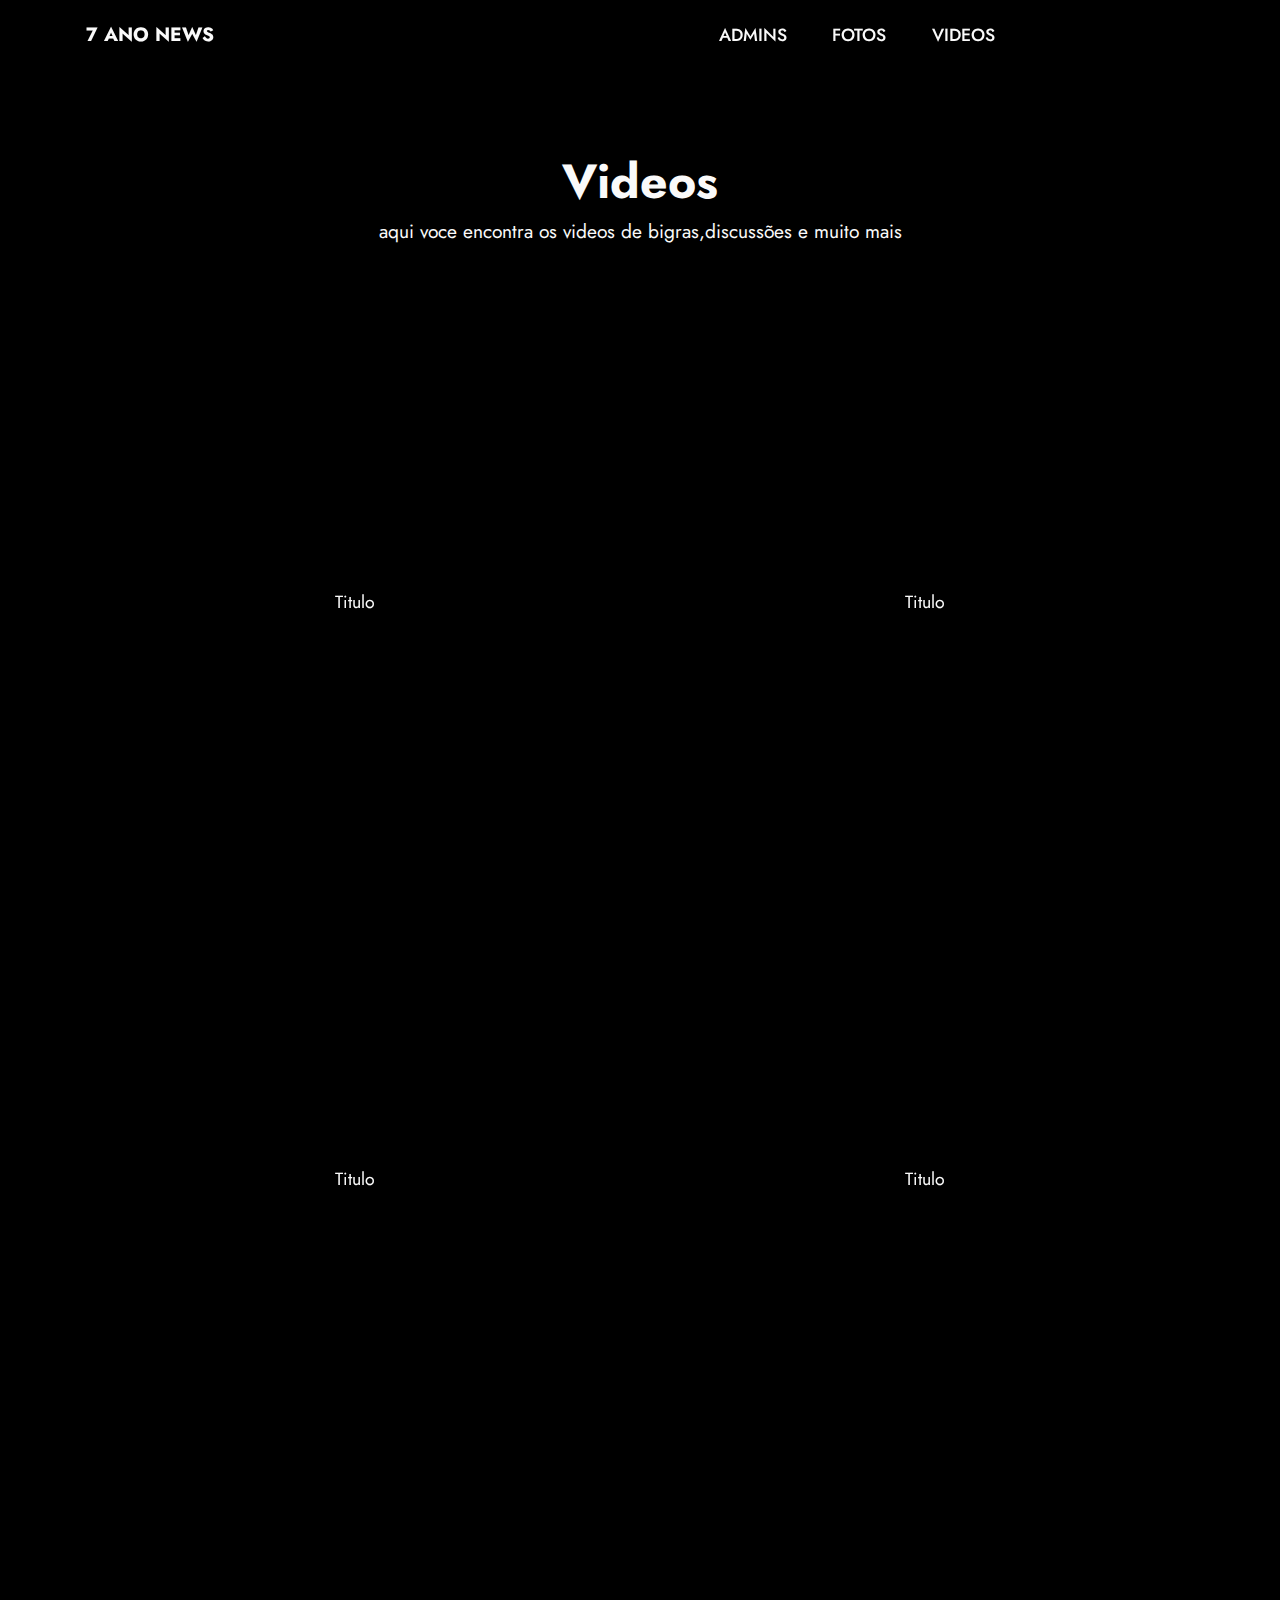
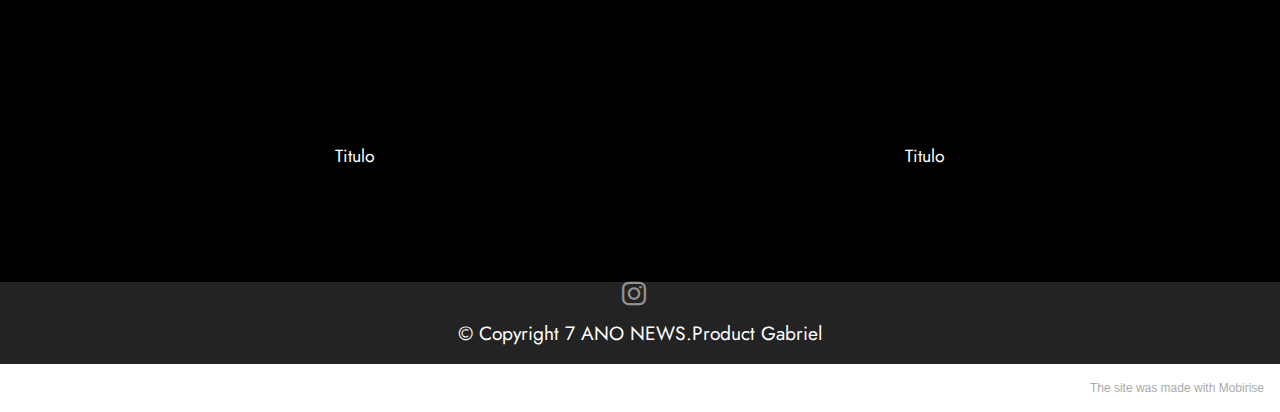
==== page1.html @ d3dd1a92 "Add files via upload" ====
<!DOCTYPE html>
<html  >
<head>
  <!-- Site made with Mobirise Website Builder v5.4.1, https://mobirise.com -->
  <meta charset="UTF-8">
  <meta http-equiv="X-UA-Compatible" content="IE=edge">
  <meta name="generator" content="Mobirise v5.4.1, mobirise.com">
  <meta name="viewport" content="width=device-width, initial-scale=1, minimum-scale=1">
  <link rel="shortcut icon" href="assets/images/logo.png" type="image/x-icon">
  <meta name="description" content="">
  
  
  <title>VIDEOS</title>
  <link rel="stylesheet" href="assets/bootstrap/css/bootstrap.min.css">
  <link rel="stylesheet" href="assets/bootstrap/css/bootstrap-grid.min.css">
  <link rel="stylesheet" href="assets/bootstrap/css/bootstrap-reboot.min.css">
  <link rel="stylesheet" href="assets/dropdown/css/style.css">
  <link rel="stylesheet" href="assets/socicon/css/styles.css">
  <link rel="stylesheet" href="assets/theme/css/style.css">
  <link rel="preload" href="https://fonts.googleapis.com/css?family=Jost:100,200,300,400,500,600,700,800,900,100i,200i,300i,400i,500i,600i,700i,800i,900i&display=swap" as="style" onload="this.onload=null;this.rel='stylesheet'">
  <noscript><link rel="stylesheet" href="https://fonts.googleapis.com/css?family=Jost:100,200,300,400,500,600,700,800,900,100i,200i,300i,400i,500i,600i,700i,800i,900i&display=swap"></noscript>
  <link rel="preload" as="style" href="assets/mobirise/css/mbr-additional.css"><link rel="stylesheet" href="assets/mobirise/css/mbr-additional.css" type="text/css">
  
  
  
  
</head>
<body>
  
  <section data-bs-version="5.1" class="menu menu3 cid-sKx0QD4EtL" once="menu" id="menu3-4">
    
    <nav class="navbar navbar-dropdown navbar-fixed-top navbar-expand-lg">
        <div class="container">
            <div class="navbar-brand">
                
                <span class="navbar-caption-wrap"><a class="navbar-caption text-white text-primary display-7" href="index.html">7 ANO NEWS</a></span>
            </div>
            <button class="navbar-toggler" type="button" data-toggle="collapse" data-bs-toggle="collapse" data-target="#navbarSupportedContent" data-bs-target="#navbarSupportedContent" aria-controls="navbarNavAltMarkup" aria-expanded="false" aria-label="Toggle navigation">
                <div class="hamburger">
                    <span></span>
                    <span></span>
                    <span></span>
                    <span></span>
                </div>
            </button>
            <div class="collapse navbar-collapse" id="navbarSupportedContent">
                <ul class="navbar-nav nav-dropdown nav-right" data-app-modern-menu="true"><li class="nav-item"><a class="nav-link link text-white text-primary display-4" href="page3.html">ADMINS</a></li>
                    <li class="nav-item"><a class="nav-link link text-white text-primary display-4" href="page2.html">FOTOS</a></li>
                    <li class="nav-item"><a class="nav-link link text-white text-primary display-4" href="page1.html">VIDEOS</a>
                    </li></ul>
                <div class="icons-menu">
                    <a class="iconfont-wrapper" href="https://mobiri.se" target="_blank">
                        <span class="p-2 mbr-iconfont socicon-facebook socicon"></span>
                    </a>
                    <a class="iconfont-wrapper" href="https://mobiri.se" target="_blank">
                        <span class="p-2 mbr-iconfont socicon-twitter socicon"></span>
                    </a>
                    <a class="iconfont-wrapper" href="https://www.instagram.com/7_ANO_NEWS/" target="_blank">
                        <span class="p-2 mbr-iconfont socicon-instagram socicon"></span>
                    </a>
                    
                </div>
                
            </div>
        </div>
    </nav>
</section>

<section data-bs-version="5.1" class="video3 cid-sKx4E88oJo" id="video3-6">
    
    
    <div class="container">
        <div class="mbr-section-head">
            <h4 class="mbr-section-title mbr-fonts-style mb-0 display-2"><strong>Videos</strong></h4>
            <h5 class="mbr-section-subtitle mbr-fonts-style mb-0 mt-2 display-7">aqui voce encontra os videos de bigras,discussões e muito mais</h5>
        </div>
        <div class="row mt-4">
            <div class="col-12 col-md-6 video-block">
                <div class="video-wrapper"><iframe class="mbr-embedded-video" src="https://www.youtube.com/embed/Q3zKCMJ9nKo?rel=0&amp;amp;showinfo=0&amp;autoplay=0&amp;loop=1&amp;playlist=Q3zKCMJ9nKo" width="1280" height="720" frameborder="0" allowfullscreen></iframe></div>
                <p class="mbr-text pt-2 mbr-fonts-style display-4">Titulo</p>
            </div>
            <div class="col-12 col-md-6 video-block">
                <div class="video-wrapper"><iframe class="mbr-embedded-video" src="https://www.youtube.com/embed/Q3zKCMJ9nKo?rel=0&amp;amp;showinfo=0&amp;autoplay=0&amp;loop=0" width="1280" height="720" frameborder="0" allowfullscreen></iframe></div>
                <p class="mbr-text pt-2 mbr-fonts-style display-4">Titulo</p>
            </div>
        </div>
    </div>
</section>

<section data-bs-version="5.1" class="video3 cid-sKx4EBWzYq" id="video3-7">
    
    
    <div class="container">
        
        <div class="row mt-4">
            <div class="col-12 col-md-6 video-block">
                <div class="video-wrapper"><iframe class="mbr-embedded-video" src="https://www.youtube.com/embed/Q3zKCMJ9nKo?rel=0&amp;amp;showinfo=0&amp;autoplay=0&amp;loop=0" width="1280" height="720" frameborder="0" allowfullscreen></iframe></div>
                <p class="mbr-text pt-2 mbr-fonts-style display-4">Titulo</p>
            </div>
            <div class="col-12 col-md-6 video-block">
                <div class="video-wrapper"><iframe class="mbr-embedded-video" src="https://www.youtube.com/embed/Q3zKCMJ9nKo?rel=0&amp;amp;showinfo=0&amp;autoplay=0&amp;loop=0" width="1280" height="720" frameborder="0" allowfullscreen></iframe></div>
                <p class="mbr-text pt-2 mbr-fonts-style display-4">Titulo</p>
            </div>
        </div>
    </div>
</section>

<section data-bs-version="5.1" class="video3 cid-sKx4F1J4iB" id="video3-8">
    
    
    <div class="container">
        
        <div class="row mt-4">
            <div class="col-12 col-md-6 video-block">
                <div class="video-wrapper"><iframe class="mbr-embedded-video" src="https://www.youtube.com/embed/Q3zKCMJ9nKo?rel=0&amp;amp;showinfo=0&amp;autoplay=0&amp;loop=0" width="1280" height="720" frameborder="0" allowfullscreen></iframe></div>
                <p class="mbr-text pt-2 mbr-fonts-style display-4">Titulo</p>
            </div>
            <div class="col-12 col-md-6 video-block">
                <div class="video-wrapper"><iframe class="mbr-embedded-video" src="https://www.youtube.com/embed/Q3zKCMJ9nKo?rel=0&amp;amp;showinfo=0&amp;autoplay=0&amp;loop=0" width="1280" height="720" frameborder="0" allowfullscreen></iframe></div>
                <p class="mbr-text pt-2 mbr-fonts-style display-4">Titulo</p>
            </div>
        </div>
    </div>
</section>

<section data-bs-version="5.1" class="footer3 cid-sKxcp0yxI0" once="footers" id="footer3-m">

    

    

    <div class="container">
        <div class="media-container-row align-center mbr-white">
            
            <div class="row social-row">
                <div class="social-list align-right pb-2">
                    
                    
                    
                    
                    
                    
                <div class="soc-item">
                        <a href="https://www.instagram.com/7_ANO_NEWS/" target="_blank">
                            <span class="mbr-iconfont mbr-iconfont-social socicon-instagram socicon"></span>
                        </a>
                    </div></div>
            </div>
            <div class="row row-copirayt">
                <p class="mbr-text mb-0 mbr-fonts-style mbr-white align-center display-7">
                    © Copyright 7 ANO NEWS.Product Gabriel</p>
            </div>
        </div>
    </div>
</section><section style="background-color: #fff; font-family: -apple-system, BlinkMacSystemFont, 'Segoe UI', 'Roboto', 'Helvetica Neue', Arial, sans-serif; color:#aaa; font-size:12px; padding: 0; align-items: center; display: flex;"><a href="https://mobirise.site/f" style="flex: 1 1; height: 3rem; padding-left: 1rem;"></a><p style="flex: 0 0 auto; margin:0; padding-right:1rem;">The <a href="https://mobirise.site/e" style="color:#aaa;">site</a> was made with Mobirise</p></section><script src="assets/bootstrap/js/bootstrap.bundle.min.js"></script>  <script src="assets/smoothscroll/smooth-scroll.js"></script>  <script src="assets/ytplayer/index.js"></script>  <script src="assets/dropdown/js/navbar-dropdown.js"></script>  <script src="assets/playervimeo/vimeo_player.js"></script>  <script src="assets/theme/js/script.js"></script>  
  
  
</body>
</html>
---- assets/dropdown/css/style.css ----
.navbar-dropdown {
  left: 0;
  padding: 0;
  position: absolute;
  right: 0;
  top: 0;
  transition: all 0.45s ease;
  z-index: 1030;
  background: #282828; }
  .navbar-dropdown .navbar-logo {
    margin-right: 0.8rem;
    transition: margin 0.3s ease-in-out;
    vertical-align: middle; }
    .navbar-dropdown .navbar-logo img {
      height: 3.125rem;
      transition: all 0.3s ease-in-out; }
    .navbar-dropdown .navbar-logo.mbr-iconfont {
      font-size: 3.125rem;
      line-height: 3.125rem; }
  .navbar-dropdown .navbar-caption {
    font-weight: 700;
    white-space: normal;
    vertical-align: -4px;
    line-height: 3.125rem !important; }
    .navbar-dropdown .navbar-caption, .navbar-dropdown .navbar-caption:hover {
      color: inherit;
      text-decoration: none; }
  .navbar-dropdown .mbr-iconfont + .navbar-caption {
    vertical-align: -1px; }
  .navbar-dropdown.navbar-fixed-top {
    position: fixed; }
  .navbar-dropdown .navbar-brand span {
    vertical-align: -4px; }
  .navbar-dropdown.bg-color.transparent {
    background: none; }
  .navbar-dropdown.navbar-short .navbar-brand {
    padding: 0.625rem 0; }
    .navbar-dropdown.navbar-short .navbar-brand span {
      vertical-align: -1px; }
  .navbar-dropdown.navbar-short .navbar-caption {
    line-height: 2.375rem !important;
    vertical-align: -2px; }
  .navbar-dropdown.navbar-short .navbar-logo {
    margin-right: 0.5rem; }
    .navbar-dropdown.navbar-short .navbar-logo img {
      height: 2.375rem; }
    .navbar-dropdown.navbar-short .navbar-logo.mbr-iconfont {
      font-size: 2.375rem;
      line-height: 2.375rem; }
  .navbar-dropdown.navbar-short .mbr-table-cell {
    height: 3.625rem; }
  .navbar-dropdown .navbar-close {
    left: 0.6875rem;
    position: fixed;
    top: 0.75rem;
    z-index: 1000; }
  .navbar-dropdown .hamburger-icon {
    content: "";
    display: inline-block;
    vertical-align: middle;
    width: 16px;
    -webkit-box-shadow: 0 -6px 0 1px #282828,0 0 0 1px #282828,0 6px 0 1px #282828;
    -moz-box-shadow: 0 -6px 0 1px #282828,0 0 0 1px #282828,0 6px 0 1px #282828;
    box-shadow: 0 -6px 0 1px #282828,0 0 0 1px #282828,0 6px 0 1px #282828; }

.dropdown-menu .dropdown-toggle[data-toggle="dropdown-submenu"]::after {
  border-bottom: 0.35em solid transparent;
  border-left: 0.35em solid;
  border-right: 0;
  border-top: 0.35em solid transparent;
  margin-left: 0.3rem; }

.dropdown-menu .dropdown-item:focus {
  outline: 0; }

.nav-dropdown {
  font-size: 0.75rem;
  font-weight: 500;
  height: auto !important; }
  .nav-dropdown .nav-btn {
    padding-left: 1rem; }
  .nav-dropdown .link {
    margin: .667em 1.667em;
    font-weight: 500;
    padding: 0;
    transition: color .2s ease-in-out; }
    .nav-dropdown .link.dropdown-toggle {
      margin-right: 2.583em; }
      .nav-dropdown .link.dropdown-toggle::after {
        margin-left: .25rem;
        border-top: 0.35em solid;
        border-right: 0.35em solid transparent;
        border-left: 0.35em solid transparent;
        border-bottom: 0; }
      .nav-dropdown .link.dropdown-toggle[aria-expanded="true"] {
        margin: 0;
        padding: 0.667em 3.263em  0.667em 1.667em; }
  .nav-dropdown .link::after,
  .nav-dropdown .dropdown-item::after {
    color: inherit; }
  .nav-dropdown .btn {
    font-size: 0.75rem;
    font-weight: 700;
    letter-spacing: 0;
    margin-bottom: 0;
    padding-left: 1.25rem;
    padding-right: 1.25rem; }
  .nav-dropdown .dropdown-menu {
    border-radius: 0;
    border: 0;
    left: 0;
    margin: 0;
    padding-bottom: 1.25rem;
    padding-top: 1.25rem;
    position: relative; }
  .nav-dropdown .dropdown-submenu {
    margin-left: 0.125rem;
    top: 0; }
  .nav-dropdown .dropdown-item {
    font-weight: 500;
    line-height: 2;
    padding: 0.3846em 4.615em 0.3846em 1.5385em;
    position: relative;
    transition: color .2s ease-in-out, background-color .2s ease-in-out; }
    .nav-dropdown .dropdown-item::after {
      margin-top: -0.3077em;
      position: absolute;
      right: 1.1538em;
      top: 50%; }
    .nav-dropdown .dropdown-item:focus, .nav-dropdown .dropdown-item:hover {
      background: none; }

@media (max-width: 767px) {
  .nav-dropdown.navbar-toggleable-sm {
    bottom: 0;
    display: none;
    left: 0;
    overflow-x: hidden;
    position: fixed;
    top: 0;
    transform: translateX(-100%);
    -ms-transform: translateX(-100%);
    -webkit-transform: translateX(-100%);
    width: 18.75rem;
    z-index: 999; } }
.nav-dropdown.navbar-toggleable-xl {
  bottom: 0;
  display: none;
  left: 0;
  overflow-x: hidden;
  position: fixed;
  top: 0;
  transform: translateX(-100%);
  -ms-transform: translateX(-100%);
  -webkit-transform: translateX(-100%);
  width: 18.75rem;
  z-index: 999; }

.nav-dropdown-sm {
  display: block !important;
  overflow-x: hidden;
  overflow: auto;
  padding-top: 3.875rem; }
  .nav-dropdown-sm::after {
    content: "";
    display: block;
    height: 3rem;
    width: 100%; }
  .nav-dropdown-sm.collapse.in ~ .navbar-close {
    display: block !important; }
  .nav-dropdown-sm.collapsing, .nav-dropdown-sm.collapse.in {
    transform: translateX(0);
    -ms-transform: translateX(0);
    -webkit-transform: translateX(0);
    transition: all 0.25s ease-out;
    -webkit-transition: all 0.25s ease-out;
    background: #282828; }
  .nav-dropdown-sm.collapsing[aria-expanded="false"] {
    transform: translateX(-100%);
    -ms-transform: translateX(-100%);
    -webkit-transform: translateX(-100%); }
  .nav-dropdown-sm .nav-item {
    display: block;
    margin-left: 0 !important;
    padding-left: 0; }
  .nav-dropdown-sm .link,
  .nav-dropdown-sm .dropdown-item {
    border-top: 1px dotted rgba(255, 255, 255, 0.1);
    font-size: 0.8125rem;
    line-height: 1.6;
    margin: 0 !important;
    padding: 0.875rem 2.4rem 0.875rem 1.5625rem !important;
    position: relative;
    white-space: normal; }
    .nav-dropdown-sm .link:focus, .nav-dropdown-sm .link:hover,
    .nav-dropdown-sm .dropdown-item:focus,
    .nav-dropdown-sm .dropdown-item:hover {
      background: rgba(0, 0, 0, 0.2) !important;
      color: #c0a375; }
  .nav-dropdown-sm .nav-btn {
    position: relative;
    padding: 1.5625rem 1.5625rem 0 1.5625rem; }
    .nav-dropdown-sm .nav-btn::before {
      border-top: 1px dotted rgba(255, 255, 255, 0.1);
      content: "";
      left: 0;
      position: absolute;
      top: 0;
      width: 100%; }
    .nav-dropdown-sm .nav-btn + .nav-btn {
      padding-top: 0.625rem; }
      .nav-dropdown-sm .nav-btn + .nav-btn::before {
        display: none; }
  .nav-dropdown-sm .btn {
    padding: 0.625rem 0; }
  .nav-dropdown-sm .dropdown-toggle[data-toggle="dropdown-submenu"]::after {
    margin-left: .25rem;
    border-top: 0.35em solid;
    border-right: 0.35em solid transparent;
    border-left: 0.35em solid transparent;
    border-bottom: 0; }
  .nav-dropdown-sm .dropdown-toggle[data-toggle="dropdown-submenu"][aria-expanded="true"]::after {
    border-top: 0;
    border-right: 0.35em solid transparent;
    border-left: 0.35em solid transparent;
    border-bottom: 0.35em solid; }
  .nav-dropdown-sm .dropdown-menu {
    margin: 0;
    padding: 0;
    position: relative;
    top: 0;
    left: 0;
    width: 100%;
    border: 0;
    float: none;
    border-radius: 0;
    background: none; }
  .nav-dropdown-sm .dropdown-submenu {
    left: 100%;
    margin-left: 0.125rem;
    margin-top: -1.25rem;
    top: 0; }

.navbar-toggleable-sm .nav-dropdown .dropdown-menu {
  position: absolute; }

.navbar-toggleable-sm .nav-dropdown .dropdown-submenu {
  left: 100%;
  margin-left: 0.125rem;
  margin-top: -1.25rem;
  top: 0; }

.navbar-toggleable-sm.opened .nav-dropdown .dropdown-menu {
  position: relative; }

.navbar-toggleable-sm.opened .nav-dropdown .dropdown-submenu {
  left: 0;
  margin-left: 00rem;
  margin-top: 0rem;
  top: 0; }

.is-builder .nav-dropdown.collapsing {
  transition: none !important; }
---- assets/socicon/css/styles.css ----
@charset "UTF-8";

@font-face {
  font-family: 'Socicon';
  src:  url('../fonts/socicon.eot');
  src:  url('../fonts/socicon.eot?#iefix') format('embedded-opentype'),
    url('../fonts/socicon.woff2') format('woff2'),
    url('../fonts/socicon.ttf') format('truetype'),
    url('../fonts/socicon.woff') format('woff'),
    url('../fonts/socicon.svg#socicon') format('svg');
  font-weight: normal;
  font-style: normal;
  font-display: swap;
}

[data-icon]:before {
  font-family: "socicon" !important;
  content: attr(data-icon);
  font-style: normal !important;
  font-weight: normal !important;
  font-variant: normal !important;
  text-transform: none !important;
  speak: none;
  line-height: 1;
  -webkit-font-smoothing: antialiased;
  -moz-osx-font-smoothing: grayscale;
}

[class^="socicon-"], [class*=" socicon-"] {
  /* use !important to prevent issues with browser extensions that change fonts */
  font-family: 'Socicon' !important;
  speak: none;
  font-style: normal;
  font-weight: normal;
  font-variant: normal;
  text-transform: none;
  line-height: 1;

  /* Better Font Rendering =========== */
  -webkit-font-smoothing: antialiased;
  -moz-osx-font-smoothing: grayscale;
}

.socicon-eitaa:before {
  content: "\e97c";
}
.socicon-soroush:before {
  content: "\e97d";
}
.socicon-bale:before {
  content: "\e97e";
}
.socicon-zazzle:before {
  content: "\e97b";
}
.socicon-society6:before {
  content: "\e97a";
}
.socicon-redbubble:before {
  content: "\e979";
}
.socicon-avvo:before {
  content: "\e978";
}
.socicon-stitcher:before {
  content: "\e977";
}
.socicon-googlehangouts:before {
  content: "\e974";
}
.socicon-dlive:before {
  content: "\e975";
}
.socicon-vsco:before {
  content: "\e976";
}
.socicon-flipboard:before {
  content: "\e973";
}
.socicon-ubuntu:before {
  content: "\e958";
}
.socicon-artstation:before {
  content: "\e959";
}
.socicon-invision:before {
  content: "\e95a";
}
.socicon-torial:before {
  content: "\e95b";
}
.socicon-collectorz:before {
  content: "\e95c";
}
.socicon-seenthis:before {
  content: "\e95d";
}
.socicon-googleplaymusic:before {
  content: "\e95e";
}
.socicon-debian:before {
  content: "\e95f";
}
.socicon-filmfreeway:before {
  content: "\e960";
}
.socicon-gnome:before {
  content: "\e961";
}
.socicon-itchio:before {
  content: "\e962";
}
.socicon-jamendo:before {
  content: "\e963";
}
.socicon-mix:before {
  content: "\e964";
}
.socicon-sharepoint:before {
  content: "\e965";
}
.socicon-tinder:before {
  content: "\e966";
}
.socicon-windguru:before {
  content: "\e967";
}
.socicon-cdbaby:before {
  content: "\e968";
}
.socicon-elementaryos:before {
  content: "\e969";
}
.socicon-stage32:before {
  content: "\e96a";
}
.socicon-tiktok:before {
  content: "\e96b";
}
.socicon-gitter:before {
  content: "\e96c";
}
.socicon-letterboxd:before {
  content: "\e96d";
}
.socicon-threema:before {
  content: "\e96e";
}
.socicon-splice:before {
  content: "\e96f";
}
.socicon-metapop:before {
  content: "\e970";
}
.socicon-naver:before {
  content: "\e971";
}
.socicon-remote:before {
  content: "\e972";
}
.socicon-internet:before {
  content: "\e957";
}
.socicon-moddb:before {
  content: "\e94b";
}
.socicon-indiedb:before {
  content: "\e94c";
}
.socicon-traxsource:before {
  content: "\e94d";
}
.socicon-gamefor:before {
  content: "\e94e";
}
.socicon-pixiv:before {
  content: "\e94f";
}
.socicon-myanimelist:before {
  content: "\e950";
}
.socicon-blackberry:before {
  content: "\e951";
}
.socicon-wickr:before {
  content: "\e952";
}
.socicon-spip:before {
  content: "\e953";
}
.socicon-napster:before {
  content: "\e954";
}
.socicon-beatport:before {
  content: "\e955";
}
.socicon-hackerone:before {
  content: "\e956";
}
.socicon-hackernews:before {
  content: "\e946";
}
.socicon-smashwords:before {
  content: "\e947";
}
.socicon-kobo:before {
  content: "\e948";
}
.socicon-bookbub:before {
  content: "\e949";
}
.socicon-mailru:before {
  content: "\e94a";
}
.socicon-gitlab:before {
  content: "\e945";
}
.socicon-instructables:before {
  content: "\e944";
}
.socicon-portfolio:before {
  content: "\e943";
}
.socicon-codered:before {
  content: "\e940";
}
.socicon-origin:before {
  content: "\e941";
}
.socicon-nextdoor:before {
  content: "\e942";
}
.socicon-udemy:before {
  content: "\e93f";
}
.socicon-livemaster:before {
  content: "\e93e";
}
.socicon-crunchbase:before {
  content: "\e93b";
}
.socicon-homefy:before {
  content: "\e93c";
}
.socicon-calendly:before {
  content: "\e93d";
}
.socicon-realtor:before {
  content: "\e90f";
}
.socicon-tidal:before {
  content: "\e910";
}
.socicon-qobuz:before {
  content: "\e911";
}
.socicon-natgeo:before {
  content: "\e912";
}
.socicon-mastodon:before {
  content: "\e913";
}
.socicon-unsplash:before {
  content: "\e914";
}
.socicon-homeadvisor:before {
  content: "\e915";
}
.socicon-angieslist:before {
  content: "\e916";
}
.socicon-codepen:before {
  content: "\e917";
}
.socicon-slack:before {
  content: "\e918";
}
.socicon-openaigym:before {
  content: "\e919";
}
.socicon-logmein:before {
  content: "\e91a";
}
.socicon-fiverr:before {
  content: "\e91b";
}
.socicon-gotomeeting:before {
  content: "\e91c";
}
.socicon-aliexpress:before {
  content: "\e91d";
}
.socicon-guru:before {
  content: "\e91e";
}
.socicon-appstore:before {
  content: "\e91f";
}
.socicon-homes:before {
  content: "\e920";
}
.socicon-zoom:before {
  content: "\e921";
}
.socicon-alibaba:before {
  content: "\e922";
}
.socicon-craigslist:before {
  content: "\e923";
}
.socicon-wix:before {
  content: "\e924";
}
.socicon-redfin:before {
  content: "\e925";
}
.socicon-googlecalendar:before {
  content: "\e926";
}
.socicon-shopify:before {
  content: "\e927";
}
.socicon-freelancer:before {
  content: "\e928";
}
.socicon-seedrs:before {
  content: "\e929";
}
.socicon-bing:before {
  content: "\e92a";
}
.socicon-doodle:before {
  content: "\e92b";
}
.socicon-bonanza:before {
  content: "\e92c";
}
.socicon-squarespace:before {
  content: "\e92d";
}
.socicon-toptal:before {
  content: "\e92e";
}
.socicon-gust:before {
  content: "\e92f";
}
.socicon-ask:before {
  content: "\e930";
}
.socicon-trulia:before {
  content: "\e931";
}
.socicon-loomly:before {
  content: "\e932";
}
.socicon-ghost:before {
  content: "\e933";
}
.socicon-upwork:before {
  content: "\e934";
}
.socicon-fundable:before {
  content: "\e935";
}
.socicon-booking:before {
  content: "\e936";
}
.socicon-googlemaps:before {
  content: "\e937";
}
.socicon-zillow:before {
  content: "\e938";
}
.socicon-niconico:before {
  content: "\e939";
}
.socicon-toneden:before {
  content: "\e93a";
}
.socicon-augment:before {
  content: "\e908";
}
.socicon-bitbucket:before {
  content: "\e909";
}
.socicon-fyuse:before {
  content: "\e90a";
}
.socicon-yt-gaming:before {
  content: "\e90b";
}
.socicon-sketchfab:before {
  content: "\e90c";
}
.socicon-mobcrush:before {
  content: "\e90d";
}
.socicon-microsoft:before {
  content: "\e90e";
}
.socicon-pandora:before {
  content: "\e907";
}
.socicon-messenger:before {
  content: "\e906";
}
.socicon-gamewisp:before {
  content: "\e905";
}
.socicon-bloglovin:before {
  content: "\e904";
}
.socicon-tunein:before {
  content: "\e903";
}
.socicon-gamejolt:before {
  content: "\e901";
}
.socicon-trello:before {
  content: "\e902";
}
.socicon-spreadshirt:before {
  content: "\e900";
}
.socicon-500px:before {
  content: "\e000";
}
.socicon-8tracks:before {
  content: "\e001";
}
.socicon-airbnb:before {
  content: "\e002";
}
.socicon-alliance:before {
  content: "\e003";
}
.socicon-amazon:before {
  content: "\e004";
}
.socicon-amplement:before {
  content: "\e005";
}
.socicon-android:before {
  content: "\e006";
}
.socicon-angellist:before {
  content: "\e007";
}
.socicon-apple:before {
  content: "\e008";
}
.socicon-appnet:before {
  content: "\e009";
}
.socicon-baidu:before {
  content: "\e00a";
}
.socicon-bandcamp:before {
  content: "\e00b";
}
.socicon-battlenet:before {
  content: "\e00c";
}
.socicon-mixer:before {
  content: "\e00d";
}
.socicon-bebee:before {
  content: "\e00e";
}
.socicon-bebo:before {
  content: "\e00f";
}
.socicon-behance:before {
  content: "\e010";
}
.socicon-blizzard:before {
  content: "\e011";
}
.socicon-blogger:before {
  content: "\e012";
}
.socicon-buffer:before {
  content: "\e013";
}
.socicon-chrome:before {
  content: "\e014";
}
.socicon-coderwall:before {
  content: "\e015";
}
.socicon-curse:before {
  content: "\e016";
}
.socicon-dailymotion:before {
  content: "\e017";
}
.socicon-deezer:before {
  content: "\e018";
}
.socicon-delicious:before {
  content: "\e019";
}
.socicon-deviantart:before {
  content: "\e01a";
}
.socicon-diablo:before {
  content: "\e01b";
}
.socicon-digg:before {
  content: "\e01c";
}
.socicon-discord:before {
  content: "\e01d";
}
.socicon-disqus:before {
  content: "\e01e";
}
.socicon-douban:before {
  content: "\e01f";
}
.socicon-draugiem:before {
  content: "\e020";
}
.socicon-dribbble:before {
  content: "\e021";
}
.socicon-drupal:before {
  content: "\e022";
}
.socicon-ebay:before {
  content: "\e023";
}
.socicon-ello:before {
  content: "\e024";
}
.socicon-endomodo:before {
  content: "\e025";
}
.socicon-envato:before {
  content: "\e026";
}
.socicon-etsy:before {
  content: "\e027";
}
.socicon-facebook:before {
  content: "\e028";
}
.socicon-feedburner:before {
  content: "\e029";
}
.socicon-filmweb:before {
  content: "\e02a";
}
.socicon-firefox:before {
  content: "\e02b";
}
.socicon-flattr:before {
  content: "\e02c";
}
.socicon-flickr:before {
  content: "\e02d";
}
.socicon-formulr:before {
  content: "\e02e";
}
.socicon-forrst:before {
  content: "\e02f";
}
.socicon-foursquare:before {
  content: "\e030";
}
.socicon-friendfeed:before {
  content: "\e031";
}
.socicon-github:before {
  content: "\e032";
}
.socicon-goodreads:before {
  content: "\e033";
}
.socicon-google:before {
  content: "\e034";
}
.socicon-googlescholar:before {
  content: "\e035";
}
.socicon-googlegroups:before {
  content: "\e036";
}
.socicon-googlephotos:before {
  content: "\e037";
}
.socicon-googleplus:before {
  content: "\e038";
}
.socicon-grooveshark:before {
  content: "\e039";
}
.socicon-hackerrank:before {
  content: "\e03a";
}
.socicon-hearthstone:before {
  content: "\e03b";
}
.socicon-hellocoton:before {
  content: "\e03c";
}
.socicon-heroes:before {
  content: "\e03d";
}
.socicon-smashcast:before {
  content: "\e03e";
}
.socicon-horde:before {
  content: "\e03f";
}
.socicon-houzz:before {
  content: "\e040";
}
.socicon-icq:before {
  content: "\e041";
}
.socicon-identica:before {
  content: "\e042";
}
.socicon-imdb:before {
  content: "\e043";
}
.socicon-instagram:before {
  content: "\e044";
}
.socicon-issuu:before {
  content: "\e045";
}
.socicon-istock:before {
  content: "\e046";
}
.socicon-itunes:before {
  content: "\e047";
}
.socicon-keybase:before {
  content: "\e048";
}
.socicon-lanyrd:before {
  content: "\e049";
}
.socicon-lastfm:before {
  content: "\e04a";
}
.socicon-line:before {
  content: "\e04b";
}
.socicon-linkedin:before {
  content: "\e04c";
}
.socicon-livejournal:before {
  content: "\e04d";
}
.socicon-lyft:before {
  content: "\e04e";
}
.socicon-macos:before {
  content: "\e04f";
}
.socicon-mail:before {
  content: "\e050";
}
.socicon-medium:before {
  content: "\e051";
}
.socicon-meetup:before {
  content: "\e052";
}
.socicon-mixcloud:before {
  content: "\e053";
}
.socicon-modelmayhem:before {
  content: "\e054";
}
.socicon-mumble:before {
  content: "\e055";
}
.socicon-myspace:before {
  content: "\e056";
}
.socicon-newsvine:before {
  content: "\e057";
}
.socicon-nintendo:before {
  content: "\e058";
}
.socicon-npm:before {
  content: "\e059";
}
.socicon-odnoklassniki:before {
  content: "\e05a";
}
.socicon-openid:before {
  content: "\e05b";
}
.socicon-opera:before {
  content: "\e05c";
}
.socicon-outlook:before {
  content: "\e05d";
}
.socicon-overwatch:before {
  content: "\e05e";
}
.socicon-patreon:before {
  content: "\e05f";
}
.socicon-paypal:before {
  content: "\e060";
}
.socicon-periscope:before {
  content: "\e061";
}
.socicon-persona:before {
  content: "\e062";
}
.socicon-pinterest:before {
  content: "\e063";
}
.socicon-play:before {
  content: "\e064";
}
.socicon-player:before {
  content: "\e065";
}
.socicon-playstation:before {
  content: "\e066";
}
.socicon-pocket:before {
  content: "\e067";
}
.socicon-qq:before {
  content: "\e068";
}
.socicon-quora:before {
  content: "\e069";
}
.socicon-raidcall:before {
  content: "\e06a";
}
.socicon-ravelry:before {
  content: "\e06b";
}
.socicon-reddit:before {
  content: "\e06c";
}
.socicon-renren:before {
  content: "\e06d";
}
.socicon-researchgate:before {
  content: "\e06e";
}
.socicon-residentadvisor:before {
  content: "\e06f";
}
.socicon-reverbnation:before {
  content: "\e070";
}
.socicon-rss:before {
  content: "\e071";
}
.socicon-sharethis:before {
  content: "\e072";
}
.socicon-skype:before {
  content: "\e073";
}
.socicon-slideshare:before {
  content: "\e074";
}
.socicon-smugmug:before {
  content: "\e075";
}
.socicon-snapchat:before {
  content: "\e076";
}
.socicon-songkick:before {
  content: "\e077";
}
.socicon-soundcloud:before {
  content: "\e078";
}
.socicon-spotify:before {
  content: "\e079";
}
.socicon-stackexchange:before {
  content: "\e07a";
}
.socicon-stackoverflow:before {
  content: "\e07b";
}
.socicon-starcraft:before {
  content: "\e07c";
}
.socicon-stayfriends:before {
  content: "\e07d";
}
.socicon-steam:before {
  content: "\e07e";
}
.socicon-storehouse:before {
  content: "\e07f";
}
.socicon-strava:before {
  content: "\e080";
}
.socicon-streamjar:before {
  content: "\e081";
}
.socicon-stumbleupon:before {
  content: "\e082";
}
.socicon-swarm:before {
  content: "\e083";
}
.socicon-teamspeak:before {
  content: "\e084";
}
.socicon-teamviewer:before {
  content: "\e085";
}
.socicon-technorati:before {
  content: "\e086";
}
.socicon-telegram:before {
  content: "\e087";
}
.socicon-tripadvisor:before {
  content: "\e088";
}
.socicon-tripit:before {
  content: "\e089";
}
.socicon-triplej:before {
  content: "\e08a";
}
.socicon-tumblr:before {
  content: "\e08b";
}
.socicon-twitch:before {
  content: "\e08c";
}
.socicon-twitter:before {
  content: "\e08d";
}
.socicon-uber:before {
  content: "\e08e";
}
.socicon-ventrilo:before {
  content: "\e08f";
}
.socicon-viadeo:before {
  content: "\e090";
}
.socicon-viber:before {
  content: "\e091";
}
.socicon-viewbug:before {
  content: "\e092";
}
.socicon-vimeo:before {
  content: "\e093";
}
.socicon-vine:before {
  content: "\e094";
}
.socicon-vkontakte:before {
  content: "\e095";
}
.socicon-warcraft:before {
  content: "\e096";
}
.socicon-wechat:before {
  content: "\e097";
}
.socicon-weibo:before {
  content: "\e098";
}
.socicon-whatsapp:before {
  content: "\e099";
}
.socicon-wikipedia:before {
  content: "\e09a";
}
.socicon-windows:before {
  content: "\e09b";
}
.socicon-wordpress:before {
  content: "\e09c";
}
.socicon-wykop:before {
  content: "\e09d";
}
.socicon-xbox:before {
  content: "\e09e";
}
.socicon-xing:before {
  content: "\e09f";
}
.socicon-yahoo:before {
  content: "\e0a0";
}
.socicon-yammer:before {
  content: "\e0a1";
}
.socicon-yandex:before {
  content: "\e0a2";
}
.socicon-yelp:before {
  content: "\e0a3";
}
.socicon-younow:before {
  content: "\e0a4";
}
.socicon-youtube:before {
  content: "\e0a5";
}
.socicon-zapier:before {
  content: "\e0a6";
}
.socicon-zerply:before {
  content: "\e0a7";
}
.socicon-zomato:before {
  content: "\e0a8";
}
.socicon-zynga:before {
  content: "\e0a9";
}
---- assets/theme/css/style.css ----
@charset "UTF-8";
section {
  background-color: #ffffff;
}

body {
  font-style: normal;
  line-height: 1.5;
  font-weight: 400;
  color: #232323;
  position: relative;
}

button {
  background-color: transparent;
  border-color: transparent;
}

section,
.container,
.container-fluid {
  position: relative;
  word-wrap: break-word;
}

a.mbr-iconfont:hover {
  text-decoration: none;
}

.article .lead p,
.article .lead ul,
.article .lead ol,
.article .lead pre,
.article .lead blockquote {
  margin-bottom: 0;
}

a {
  font-style: normal;
  font-weight: 400;
  cursor: pointer;
}
a, a:hover {
  text-decoration: none;
}

.mbr-section-title {
  font-style: normal;
  line-height: 1.3;
}

.mbr-section-subtitle {
  line-height: 1.3;
}

.mbr-text {
  font-style: normal;
  line-height: 1.7;
}

h1,
h2,
h3,
h4,
h5,
h6,
.display-1,
.display-2,
.display-4,
.display-5,
.display-7,
span,
p,
a {
  line-height: 1;
  word-break: break-word;
  word-wrap: break-word;
  font-weight: 400;
}

b,
strong {
  font-weight: bold;
}

input:-webkit-autofill, input:-webkit-autofill:hover, input:-webkit-autofill:focus, input:-webkit-autofill:active {
  transition-delay: 9999s;
  -webkit-transition-property: background-color, color;
  transition-property: background-color, color;
}

textarea[type=hidden] {
  display: none;
}

section {
  background-position: 50% 50%;
  background-repeat: no-repeat;
  background-size: cover;
}
section .mbr-background-video,
section .mbr-background-video-preview {
  position: absolute;
  bottom: 0;
  left: 0;
  right: 0;
  top: 0;
}

.hidden {
  visibility: hidden;
}

.mbr-z-index20 {
  z-index: 20;
}

/*! Base colors */
.mbr-white {
  color: #ffffff;
}

.mbr-black {
  color: #111111;
}

.mbr-bg-white {
  background-color: #ffffff;
}

.mbr-bg-black {
  background-color: #000000;
}

/*! Text-aligns */
.align-left {
  text-align: left;
}

.align-center {
  text-align: center;
}

.align-right {
  text-align: right;
}

/*! Font-weight  */
.mbr-light {
  font-weight: 300;
}

.mbr-regular {
  font-weight: 400;
}

.mbr-semibold {
  font-weight: 500;
}

.mbr-bold {
  font-weight: 700;
}

/*! Media  */
.media-content {
  flex-basis: 100%;
}

.media-container-row {
  display: flex;
  flex-direction: row;
  flex-wrap: wrap;
  justify-content: center;
  align-content: center;
  align-items: start;
}
.media-container-row .media-size-item {
  width: 400px;
}

.media-container-column {
  display: flex;
  flex-direction: column;
  flex-wrap: wrap;
  justify-content: center;
  align-content: center;
  align-items: stretch;
}
.media-container-column > * {
  width: 100%;
}

@media (min-width: 992px) {
  .media-container-row {
    flex-wrap: nowrap;
  }
}
figure {
  margin-bottom: 0;
  overflow: hidden;
}

figure[mbr-media-size] {
  transition: width 0.1s;
}

img,
iframe {
  display: block;
  width: 100%;
}

.card {
  background-color: transparent;
  border: none;
}

.card-box {
  width: 100%;
}

.card-img {
  text-align: center;
  flex-shrink: 0;
  -webkit-flex-shrink: 0;
}

.media {
  max-width: 100%;
  margin: 0 auto;
}

.mbr-figure {
  align-self: center;
}

.media-container > div {
  max-width: 100%;
}

.mbr-figure img,
.card-img img {
  width: 100%;
}

@media (max-width: 991px) {
  .media-size-item {
    width: auto !important;
  }

  .media {
    width: auto;
  }

  .mbr-figure {
    width: 100% !important;
  }
}
/*! Buttons */
.mbr-section-btn {
  margin-left: -0.6rem;
  margin-right: -0.6rem;
  font-size: 0;
}

.btn {
  font-weight: 600;
  border-width: 1px;
  font-style: normal;
  margin: 0.6rem 0.6rem;
  white-space: normal;
  transition: all 0.2s ease-in-out;
  display: inline-flex;
  align-items: center;
  justify-content: center;
  word-break: break-word;
}

.btn-sm {
  font-weight: 600;
  letter-spacing: 0px;
  transition: all 0.3s ease-in-out;
}

.btn-md {
  font-weight: 600;
  letter-spacing: 0px;
  transition: all 0.3s ease-in-out;
}

.btn-lg {
  font-weight: 600;
  letter-spacing: 0px;
  transition: all 0.3s ease-in-out;
}

.btn-form {
  margin: 0;
}
.btn-form:hover {
  cursor: pointer;
}

nav .mbr-section-btn {
  margin-left: 0rem;
  margin-right: 0rem;
}

/*! Btn icon margin */
.btn .mbr-iconfont,
.btn.btn-sm .mbr-iconfont {
  order: 1;
  cursor: pointer;
  margin-left: 0.5rem;
  vertical-align: sub;
}

.btn.btn-md .mbr-iconfont,
.btn.btn-md .mbr-iconfont {
  margin-left: 0.8rem;
}

.mbr-regular {
  font-weight: 400;
}

.mbr-semibold {
  font-weight: 500;
}

.mbr-bold {
  font-weight: 700;
}

[type=submit] {
  -webkit-appearance: none;
}

/*! Full-screen */
.mbr-fullscreen .mbr-overlay {
  min-height: 100vh;
}

.mbr-fullscreen {
  display: flex;
  display: -moz-flex;
  display: -ms-flex;
  display: -o-flex;
  align-items: center;
  min-height: 100vh;
  padding-top: 3rem;
  padding-bottom: 3rem;
}

/*! Map */
.map {
  height: 25rem;
  position: relative;
}
.map iframe {
  width: 100%;
  height: 100%;
}

/*! Scroll to top arrow */
.mbr-arrow-up {
  bottom: 25px;
  right: 90px;
  position: fixed;
  text-align: right;
  z-index: 5000;
  color: #ffffff;
  font-size: 22px;
}

.mbr-arrow-up a {
  background: rgba(0, 0, 0, 0.2);
  border-radius: 50%;
  color: #fff;
  display: inline-block;
  height: 60px;
  width: 60px;
  border: 2px solid #fff;
  outline-style: none !important;
  position: relative;
  text-decoration: none;
  transition: all 0.3s ease-in-out;
  cursor: pointer;
  text-align: center;
}
.mbr-arrow-up a:hover {
  background-color: rgba(0, 0, 0, 0.4);
}
.mbr-arrow-up a i {
  line-height: 60px;
}

.mbr-arrow-up-icon {
  display: block;
  color: #fff;
}

.mbr-arrow-up-icon::before {
  content: "›";
  display: inline-block;
  font-family: serif;
  font-size: 22px;
  line-height: 1;
  font-style: normal;
  position: relative;
  top: 6px;
  left: -4px;
  transform: rotate(-90deg);
}

/*! Arrow Down */
.mbr-arrow {
  position: absolute;
  bottom: 45px;
  left: 50%;
  width: 60px;
  height: 60px;
  cursor: pointer;
  background-color: rgba(80, 80, 80, 0.5);
  border-radius: 50%;
  transform: translateX(-50%);
}
@media (max-width: 767px) {
  .mbr-arrow {
    display: none;
  }
}
.mbr-arrow > a {
  display: inline-block;
  text-decoration: none;
  outline-style: none;
  -webkit-animation: arrowdown 1.7s ease-in-out infinite;
          animation: arrowdown 1.7s ease-in-out infinite;
  color: #ffffff;
}
.mbr-arrow > a > i {
  position: absolute;
  top: -2px;
  left: 15px;
  font-size: 2rem;
}

#scrollToTop a i::before {
  content: "";
  position: absolute;
  display: block;
  border-bottom: 2.5px solid #fff;
  border-left: 2.5px solid #fff;
  width: 27.8%;
  height: 27.8%;
  left: 50%;
  top: 51%;
  transform: translateY(-30%) translateX(-50%) rotate(135deg);
}

@keyframes arrowdown {
  0% {
    transform: translateY(0px);
  }
  50% {
    transform: translateY(-5px);
  }
  100% {
    transform: translateY(0px);
  }
}
@-webkit-keyframes arrowdown {
  0% {
    transform: translateY(0px);
  }
  50% {
    transform: translateY(-5px);
  }
  100% {
    transform: translateY(0px);
  }
}
@media (max-width: 500px) {
  .mbr-arrow-up {
    left: 0;
    right: 0;
    text-align: center;
  }
}
/*Gradients animation*/
@keyframes gradient-animation {
  from {
    background-position: 0% 100%;
    -webkit-animation-timing-function: ease-in-out;
            animation-timing-function: ease-in-out;
  }
  to {
    background-position: 100% 0%;
    -webkit-animation-timing-function: ease-in-out;
            animation-timing-function: ease-in-out;
  }
}
@-webkit-keyframes gradient-animation {
  from {
    background-position: 0% 100%;
    -webkit-animation-timing-function: ease-in-out;
            animation-timing-function: ease-in-out;
  }
  to {
    background-position: 100% 0%;
    -webkit-animation-timing-function: ease-in-out;
            animation-timing-function: ease-in-out;
  }
}
.bg-gradient {
  background-size: 200% 200%;
  animation: gradient-animation 5s infinite alternate;
  -webkit-animation: gradient-animation 5s infinite alternate;
}

.menu .navbar-brand {
  display: -webkit-flex;
}
.menu .navbar-brand span {
  display: flex;
  display: -webkit-flex;
}
.menu .navbar-brand .navbar-caption-wrap {
  display: -webkit-flex;
}
.menu .navbar-brand .navbar-logo img {
  display: -webkit-flex;
  width: auto;
}
@media (min-width: 768px) and (max-width: 991px) {
  .menu .navbar-toggleable-sm .navbar-nav {
    display: -ms-flexbox;
  }
}
@media (max-width: 991px) {
  .menu .navbar-collapse {
    max-height: 93.5vh;
  }
  .menu .navbar-collapse.show {
    overflow: auto;
  }
}
@media (min-width: 992px) {
  .menu .navbar-nav.nav-dropdown {
    display: -webkit-flex;
  }
  .menu .navbar-toggleable-sm .navbar-collapse {
    display: -webkit-flex !important;
  }
  .menu .collapsed .navbar-collapse {
    max-height: 93.5vh;
  }
  .menu .collapsed .navbar-collapse.show {
    overflow: auto;
  }
}
@media (max-width: 767px) {
  .menu .navbar-collapse {
    max-height: 80vh;
  }
}

.nav-link .mbr-iconfont {
  margin-right: 0.5rem;
}

.navbar {
  display: -webkit-flex;
  -webkit-flex-wrap: wrap;
  -webkit-align-items: center;
  -webkit-justify-content: space-between;
}

.navbar-collapse {
  -webkit-flex-basis: 100%;
  -webkit-flex-grow: 1;
  -webkit-align-items: center;
}

.nav-dropdown .link {
  padding: 0.667em 1.667em !important;
  margin: 0 !important;
}

.nav {
  display: -webkit-flex;
  -webkit-flex-wrap: wrap;
}

.row {
  display: -webkit-flex;
  -webkit-flex-wrap: wrap;
}

.justify-content-center {
  -webkit-justify-content: center;
}

.form-inline {
  display: -webkit-flex;
}

.card-wrapper {
  -webkit-flex: 1;
}

.carousel-control {
  z-index: 10;
  display: -webkit-flex;
}

.carousel-controls {
  display: -webkit-flex;
}

.media {
  display: -webkit-flex;
}

.form-group:focus {
  outline: none;
}

.jq-selectbox__select {
  padding: 7px 0;
  position: relative;
}

.jq-selectbox__dropdown {
  overflow: hidden;
  border-radius: 10px;
  position: absolute;
  top: 100%;
  left: 0 !important;
  width: 100% !important;
}

.jq-selectbox__trigger-arrow {
  right: 0;
  transform: translateY(-50%);
}

.jq-selectbox li {
  padding: 1.07em 0.5em;
}

input[type=range] {
  padding-left: 0 !important;
  padding-right: 0 !important;
}

.modal-dialog,
.modal-content {
  height: 100%;
}

.modal-dialog .carousel-inner {
  height: calc(100vh - 1.75rem);
}
@media (max-width: 575px) {
  .modal-dialog .carousel-inner {
    height: calc(100vh - 1rem);
  }
}

.carousel-item {
  text-align: center;
}

.carousel-item img {
  margin: auto;
}

.navbar-toggler {
  align-self: flex-start;
  padding: 0.25rem 0.75rem;
  font-size: 1.25rem;
  line-height: 1;
  background: transparent;
  border: 1px solid transparent;
  border-radius: 0.25rem;
}

.navbar-toggler:focus,
.navbar-toggler:hover {
  text-decoration: none;
  box-shadow: none;
}

.navbar-toggler-icon {
  display: inline-block;
  width: 1.5em;
  height: 1.5em;
  vertical-align: middle;
  content: "";
  background: no-repeat center center;
  background-size: 100% 100%;
}

.navbar-toggler-left {
  position: absolute;
  left: 1rem;
}

.navbar-toggler-right {
  position: absolute;
  right: 1rem;
}

.card-img {
  width: auto;
}

.menu .navbar.collapsed:not(.beta-menu) {
  flex-direction: column;
}

.carousel-item.active,
.carousel-item-next,
.carousel-item-prev {
  display: flex;
}

.note-air-layout .dropup .dropdown-menu,
.note-air-layout .navbar-fixed-bottom .dropdown .dropdown-menu {
  bottom: initial !important;
}

html,
body {
  height: auto;
  min-height: 100vh;
}

.dropup .dropdown-toggle::after {
  display: none;
}

.form-asterisk {
  font-family: initial;
  position: absolute;
  top: -2px;
  font-weight: normal;
}

.form-control-label {
  position: relative;
  cursor: pointer;
  margin-bottom: 0.357em;
  padding: 0;
}

.alert {
  color: #ffffff;
  border-radius: 0;
  border: 0;
  font-size: 1.1rem;
  line-height: 1.5;
  margin-bottom: 1.875rem;
  padding: 1.25rem;
  position: relative;
  text-align: center;
}
.alert.alert-form::after {
  background-color: inherit;
  bottom: -7px;
  content: "";
  display: block;
  height: 14px;
  left: 50%;
  margin-left: -7px;
  position: absolute;
  transform: rotate(45deg);
  width: 14px;
}

.form-control {
  background-color: #ffffff;
  background-clip: border-box;
  color: #232323;
  line-height: 1rem !important;
  height: auto;
  padding: 0.6rem 1.2rem;
  transition: border-color 0.25s ease 0s;
  border: 1px solid transparent !important;
  border-radius: 4px;
  box-shadow: rgba(0, 0, 0, 0.07) 0px 1px 1px 0px, rgba(0, 0, 0, 0.07) 0px 1px 3px 0px, rgba(0, 0, 0, 0.03) 0px 0px 0px 1px;
}
.form-active .form-control:invalid {
  border-color: red;
}

form .row {
  margin-left: -0.6rem;
  margin-right: -0.6rem;
}
form .row [class*=col] {
  padding-left: 0.6rem;
  padding-right: 0.6rem;
}

form .mbr-section-btn {
  margin: 0;
  padding-left: 0.6rem;
  padding-right: 0.6rem;
}

form .btn {
  display: flex;
  padding: 0.6rem 1.2rem;
  margin: 0;
}

form .form-check-input {
  margin-top: 0.5;
}

textarea.form-control {
  line-height: 1.5rem !important;
}

.form-group {
  margin-bottom: 1.2rem;
}

.form-control,
form .btn {
  min-height: 48px;
}

.gdpr-block label span.textGDPR input[name=gdpr] {
  top: 7px;
}

.form-control:focus {
  box-shadow: none;
}

:focus {
  outline: none;
}

.mbr-overlay {
  background-color: #000;
  bottom: 0;
  left: 0;
  opacity: 0.5;
  position: absolute;
  right: 0;
  top: 0;
  z-index: 0;
  pointer-events: none;
}

blockquote {
  font-style: italic;
  padding: 3rem;
  font-size: 1.09rem;
  position: relative;
  border-left: 3px solid;
}

ul,
ol,
pre,
blockquote {
  margin-bottom: 2.3125rem;
}

.mt-4 {
  margin-top: 2rem !important;
}

.mb-4 {
  margin-bottom: 2rem !important;
}

@media (min-width: 992px) {
  .container {
    padding-left: 16px;
    padding-right: 16px;
  }

  .row {
    margin-left: -16px;
    margin-right: -16px;
  }
  .row > [class*=col] {
    padding-left: 16px;
    padding-right: 16px;
  }
}
@media (min-width: 768px) {
  .container-fluid {
    padding-left: 32px;
    padding-right: 32px;
  }
}
@media (min-width: 768px) and (max-width: 991px) {
  .mbr-container {
    padding-left: 32px;
    padding-right: 32px;
  }
}
@media (max-width: 767px) {
  .mbr-container {
    padding-left: 16px;
    padding-right: 16px;
  }
}
.card-wrapper,
.item-wrapper {
  overflow: hidden;
}

.app-video-wrapper > img {
  opacity: 1;
}

.item {
  position: relative;
}

.dropdown-menu .dropdown-menu {
  left: 100%;
}

.dropdown-item + .dropdown-menu {
  display: none;
}

.dropdown-item:hover + .dropdown-menu,
.dropdown-menu:hover {
  display: block;
}.engine {
	position: absolute;
	text-indent: -2400px;
	text-align: center;
	padding: 0;
	top: 0;
	left: -2400px;
}
---- assets/mobirise/css/mbr-additional.css ----
body {
  font-family: Jost;
}
.display-1 {
  font-family: 'Jost', sans-serif;
  font-size: 4.6rem;
  line-height: 1.1;
}
.display-1 > .mbr-iconfont {
  font-size: 5.75rem;
}
.display-2 {
  font-family: 'Jost', sans-serif;
  font-size: 3rem;
  line-height: 1.1;
}
.display-2 > .mbr-iconfont {
  font-size: 3.75rem;
}
.display-4 {
  font-family: 'Jost', sans-serif;
  font-size: 1.1rem;
  line-height: 1.5;
}
.display-4 > .mbr-iconfont {
  font-size: 1.375rem;
}
.display-5 {
  font-family: 'Jost', sans-serif;
  font-size: 2rem;
  line-height: 1.5;
}
.display-5 > .mbr-iconfont {
  font-size: 2.5rem;
}
.display-7 {
  font-family: 'Jost', sans-serif;
  font-size: 1.2rem;
  line-height: 1.5;
}
.display-7 > .mbr-iconfont {
  font-size: 1.5rem;
}
/* ---- Fluid typography for mobile devices ---- */
/* 1.4 - font scale ratio ( bootstrap == 1.42857 ) */
/* 100vw - current viewport width */
/* (48 - 20)  48 == 48rem == 768px, 20 == 20rem == 320px(minimal supported viewport) */
/* 0.65 - min scale variable, may vary */
@media (max-width: 992px) {
  .display-1 {
    font-size: 3.68rem;
  }
}
@media (max-width: 768px) {
  .display-1 {
    font-size: 3.22rem;
    font-size: calc( 2.26rem + (4.6 - 2.26) * ((100vw - 20rem) / (48 - 20)));
    line-height: calc( 1.1 * (2.26rem + (4.6 - 2.26) * ((100vw - 20rem) / (48 - 20))));
  }
  .display-2 {
    font-size: 2.4rem;
    font-size: calc( 1.7rem + (3 - 1.7) * ((100vw - 20rem) / (48 - 20)));
    line-height: calc( 1.3 * (1.7rem + (3 - 1.7) * ((100vw - 20rem) / (48 - 20))));
  }
  .display-4 {
    font-size: 0.88rem;
    font-size: calc( 1.0350000000000001rem + (1.1 - 1.0350000000000001) * ((100vw - 20rem) / (48 - 20)));
    line-height: calc( 1.4 * (1.0350000000000001rem + (1.1 - 1.0350000000000001) * ((100vw - 20rem) / (48 - 20))));
  }
  .display-5 {
    font-size: 1.6rem;
    font-size: calc( 1.35rem + (2 - 1.35) * ((100vw - 20rem) / (48 - 20)));
    line-height: calc( 1.4 * (1.35rem + (2 - 1.35) * ((100vw - 20rem) / (48 - 20))));
  }
  .display-7 {
    font-size: 0.96rem;
    font-size: calc( 1.07rem + (1.2 - 1.07) * ((100vw - 20rem) / (48 - 20)));
    line-height: calc( 1.4 * (1.07rem + (1.2 - 1.07) * ((100vw - 20rem) / (48 - 20))));
  }
}
/* Buttons */
.btn {
  padding: 0.6rem 1.2rem;
  border-radius: 4px;
}
.btn-sm {
  padding: 0.6rem 1.2rem;
  border-radius: 4px;
}
.btn-md {
  padding: 0.6rem 1.2rem;
  border-radius: 4px;
}
.btn-lg {
  padding: 1rem 2.6rem;
  border-radius: 4px;
}
.bg-primary {
  background-color: #6592e6 !important;
}
.bg-success {
  background-color: #40b0bf !important;
}
.bg-info {
  background-color: #47b5ed !important;
}
.bg-warning {
  background-color: #ffe161 !important;
}
.bg-danger {
  background-color: #ff9966 !important;
}
.btn-primary,
.btn-primary:active {
  background-color: #6592e6 !important;
  border-color: #6592e6 !important;
  color: #ffffff !important;
  box-shadow: 0 2px 2px 0 rgba(0, 0, 0, 0.2);
}
.btn-primary:hover,
.btn-primary:focus,
.btn-primary.focus,
.btn-primary.active {
  color: #ffffff !important;
  background-color: #2260d2 !important;
  border-color: #2260d2 !important;
  box-shadow: 0 2px 5px 0 rgba(0, 0, 0, 0.2);
}
.btn-primary.disabled,
.btn-primary:disabled {
  color: #ffffff !important;
  background-color: #2260d2 !important;
  border-color: #2260d2 !important;
}
.btn-secondary,
.btn-secondary:active {
  background-color: #ff6666 !important;
  border-color: #ff6666 !important;
  color: #ffffff !important;
  box-shadow: 0 2px 2px 0 rgba(0, 0, 0, 0.2);
}
.btn-secondary:hover,
.btn-secondary:focus,
.btn-secondary.focus,
.btn-secondary.active {
  color: #ffffff !important;
  background-color: #ff0f0f !important;
  border-color: #ff0f0f !important;
  box-shadow: 0 2px 5px 0 rgba(0, 0, 0, 0.2);
}
.btn-secondary.disabled,
.btn-secondary:disabled {
  color: #ffffff !important;
  background-color: #ff0f0f !important;
  border-color: #ff0f0f !important;
}
.btn-info,
.btn-info:active {
  background-color: #47b5ed !important;
  border-color: #47b5ed !important;
  color: #ffffff !important;
  box-shadow: 0 2px 2px 0 rgba(0, 0, 0, 0.2);
}
.btn-info:hover,
.btn-info:focus,
.btn-info.focus,
.btn-info.active {
  color: #ffffff !important;
  background-color: #148cca !important;
  border-color: #148cca !important;
  box-shadow: 0 2px 5px 0 rgba(0, 0, 0, 0.2);
}
.btn-info.disabled,
.btn-info:disabled {
  color: #ffffff !important;
  background-color: #148cca !important;
  border-color: #148cca !important;
}
.btn-success,
.btn-success:active {
  background-color: #40b0bf !important;
  border-color: #40b0bf !important;
  color: #ffffff !important;
  box-shadow: 0 2px 2px 0 rgba(0, 0, 0, 0.2);
}
.btn-success:hover,
.btn-success:focus,
.btn-success.focus,
.btn-success.active {
  color: #ffffff !important;
  background-color: #2a747e !important;
  border-color: #2a747e !important;
  box-shadow: 0 2px 5px 0 rgba(0, 0, 0, 0.2);
}
.btn-success.disabled,
.btn-success:disabled {
  color: #ffffff !important;
  background-color: #2a747e !important;
  border-color: #2a747e !important;
}
.btn-warning,
.btn-warning:active {
  background-color: #ffe161 !important;
  border-color: #ffe161 !important;
  color: #614f00 !important;
  box-shadow: 0 2px 2px 0 rgba(0, 0, 0, 0.2);
}
.btn-warning:hover,
.btn-warning:focus,
.btn-warning.focus,
.btn-warning.active {
  color: #0a0800 !important;
  background-color: #ffd10a !important;
  border-color: #ffd10a !important;
  box-shadow: 0 2px 5px 0 rgba(0, 0, 0, 0.2);
}
.btn-warning.disabled,
.btn-warning:disabled {
  color: #614f00 !important;
  background-color: #ffd10a !important;
  border-color: #ffd10a !important;
}
.btn-danger,
.btn-danger:active {
  background-color: #ff9966 !important;
  border-color: #ff9966 !important;
  color: #ffffff !important;
  box-shadow: 0 2px 2px 0 rgba(0, 0, 0, 0.2);
}
.btn-danger:hover,
.btn-danger:focus,
.btn-danger.focus,
.btn-danger.active {
  color: #ffffff !important;
  background-color: #ff5f0f !important;
  border-color: #ff5f0f !important;
  box-shadow: 0 2px 5px 0 rgba(0, 0, 0, 0.2);
}
.btn-danger.disabled,
.btn-danger:disabled {
  color: #ffffff !important;
  background-color: #ff5f0f !important;
  border-color: #ff5f0f !important;
}
.btn-white,
.btn-white:active {
  background-color: #fafafa !important;
  border-color: #fafafa !important;
  color: #7a7a7a !important;
  box-shadow: 0 2px 2px 0 rgba(0, 0, 0, 0.2);
}
.btn-white:hover,
.btn-white:focus,
.btn-white.focus,
.btn-white.active {
  color: #4f4f4f !important;
  background-color: #cfcfcf !important;
  border-color: #cfcfcf !important;
  box-shadow: 0 2px 5px 0 rgba(0, 0, 0, 0.2);
}
.btn-white.disabled,
.btn-white:disabled {
  color: #7a7a7a !important;
  background-color: #cfcfcf !important;
  border-color: #cfcfcf !important;
}
.btn-black,
.btn-black:active {
  background-color: #232323 !important;
  border-color: #232323 !important;
  color: #ffffff !important;
  box-shadow: 0 2px 2px 0 rgba(0, 0, 0, 0.2);
}
.btn-black:hover,
.btn-black:focus,
.btn-black.focus,
.btn-black.active {
  color: #ffffff !important;
  background-color: #000000 !important;
  border-color: #000000 !important;
  box-shadow: 0 2px 5px 0 rgba(0, 0, 0, 0.2);
}
.btn-black.disabled,
.btn-black:disabled {
  color: #ffffff !important;
  background-color: #000000 !important;
  border-color: #000000 !important;
}
.btn-primary-outline,
.btn-primary-outline:active {
  background-color: transparent !important;
  border-color: transparent;
  color: #6592e6;
}
.btn-primary-outline:hover,
.btn-primary-outline:focus,
.btn-primary-outline.focus,
.btn-primary-outline.active {
  color: #2260d2 !important;
  background-color: transparent!important;
  border-color: transparent!important;
  box-shadow: none!important;
}
.btn-primary-outline.disabled,
.btn-primary-outline:disabled {
  color: #ffffff !important;
  background-color: #6592e6 !important;
  border-color: #6592e6 !important;
}
.btn-secondary-outline,
.btn-secondary-outline:active {
  background-color: transparent !important;
  border-color: transparent;
  color: #ff6666;
}
.btn-secondary-outline:hover,
.btn-secondary-outline:focus,
.btn-secondary-outline.focus,
.btn-secondary-outline.active {
  color: #ff0f0f !important;
  background-color: transparent!important;
  border-color: transparent!important;
  box-shadow: none!important;
}
.btn-secondary-outline.disabled,
.btn-secondary-outline:disabled {
  color: #ffffff !important;
  background-color: #ff6666 !important;
  border-color: #ff6666 !important;
}
.btn-info-outline,
.btn-info-outline:active {
  background-color: transparent !important;
  border-color: transparent;
  color: #47b5ed;
}
.btn-info-outline:hover,
.btn-info-outline:focus,
.btn-info-outline.focus,
.btn-info-outline.active {
  color: #148cca !important;
  background-color: transparent!important;
  border-color: transparent!important;
  box-shadow: none!important;
}
.btn-info-outline.disabled,
.btn-info-outline:disabled {
  color: #ffffff !important;
  background-color: #47b5ed !important;
  border-color: #47b5ed !important;
}
.btn-success-outline,
.btn-success-outline:active {
  background-color: transparent !important;
  border-color: transparent;
  color: #40b0bf;
}
.btn-success-outline:hover,
.btn-success-outline:focus,
.btn-success-outline.focus,
.btn-success-outline.active {
  color: #2a747e !important;
  background-color: transparent!important;
  border-color: transparent!important;
  box-shadow: none!important;
}
.btn-success-outline.disabled,
.btn-success-outline:disabled {
  color: #ffffff !important;
  background-color: #40b0bf !important;
  border-color: #40b0bf !important;
}
.btn-warning-outline,
.btn-warning-outline:active {
  background-color: transparent !important;
  border-color: transparent;
  color: #ffe161;
}
.btn-warning-outline:hover,
.btn-warning-outline:focus,
.btn-warning-outline.focus,
.btn-warning-outline.active {
  color: #ffd10a !important;
  background-color: transparent!important;
  border-color: transparent!important;
  box-shadow: none!important;
}
.btn-warning-outline.disabled,
.btn-warning-outline:disabled {
  color: #614f00 !important;
  background-color: #ffe161 !important;
  border-color: #ffe161 !important;
}
.btn-danger-outline,
.btn-danger-outline:active {
  background-color: transparent !important;
  border-color: transparent;
  color: #ff9966;
}
.btn-danger-outline:hover,
.btn-danger-outline:focus,
.btn-danger-outline.focus,
.btn-danger-outline.active {
  color: #ff5f0f !important;
  background-color: transparent!important;
  border-color: transparent!important;
  box-shadow: none!important;
}
.btn-danger-outline.disabled,
.btn-danger-outline:disabled {
  color: #ffffff !important;
  background-color: #ff9966 !important;
  border-color: #ff9966 !important;
}
.btn-black-outline,
.btn-black-outline:active {
  background-color: transparent !important;
  border-color: transparent;
  color: #232323;
}
.btn-black-outline:hover,
.btn-black-outline:focus,
.btn-black-outline.focus,
.btn-black-outline.active {
  color: #000000 !important;
  background-color: transparent!important;
  border-color: transparent!important;
  box-shadow: none!important;
}
.btn-black-outline.disabled,
.btn-black-outline:disabled {
  color: #ffffff !important;
  background-color: #232323 !important;
  border-color: #232323 !important;
}
.btn-white-outline,
.btn-white-outline:active {
  background-color: transparent !important;
  border-color: transparent;
  color: #fafafa;
}
.btn-white-outline:hover,
.btn-white-outline:focus,
.btn-white-outline.focus,
.btn-white-outline.active {
  color: #cfcfcf !important;
  background-color: transparent!important;
  border-color: transparent!important;
  box-shadow: none!important;
}
.btn-white-outline.disabled,
.btn-white-outline:disabled {
  color: #7a7a7a !important;
  background-color: #fafafa !important;
  border-color: #fafafa !important;
}
.text-primary {
  color: #6592e6 !important;
}
.text-secondary {
  color: #ff6666 !important;
}
.text-success {
  color: #40b0bf !important;
}
.text-info {
  color: #47b5ed !important;
}
.text-warning {
  color: #ffe161 !important;
}
.text-danger {
  color: #ff9966 !important;
}
.text-white {
  color: #fafafa !important;
}
.text-black {
  color: #232323 !important;
}
a.text-primary:hover,
a.text-primary:focus,
a.text-primary.active {
  color: #205ac5 !important;
}
a.text-secondary:hover,
a.text-secondary:focus,
a.text-secondary.active {
  color: #ff0000 !important;
}
a.text-success:hover,
a.text-success:focus,
a.text-success.active {
  color: #266a73 !important;
}
a.text-info:hover,
a.text-info:focus,
a.text-info.active {
  color: #1283bc !important;
}
a.text-warning:hover,
a.text-warning:focus,
a.text-warning.active {
  color: #facb00 !important;
}
a.text-danger:hover,
a.text-danger:focus,
a.text-danger.active {
  color: #ff5500 !important;
}
a.text-white:hover,
a.text-white:focus,
a.text-white.active {
  color: #c7c7c7 !important;
}
a.text-black:hover,
a.text-black:focus,
a.text-black.active {
  color: #000000 !important;
}
a[class*="text-"]:not(.nav-link):not(.dropdown-item):not([role]):not(.navbar-caption) {
  position: relative;
  background-image: transparent;
  background-size: 10000px 2px;
  background-repeat: no-repeat;
  background-position: 0px 1.2em;
  background-position: -10000px 1.2em;
}
a[class*="text-"]:not(.nav-link):not(.dropdown-item):not([role]):not(.navbar-caption):hover {
  transition: background-position 2s ease-in-out;
  background-image: linear-gradient(currentColor 50%, currentColor 50%);
  background-position: 0px 1.2em;
}
.nav-tabs .nav-link.active {
  color: #6592e6;
}
.nav-tabs .nav-link:not(.active) {
  color: #232323;
}
.alert-success {
  background-color: #70c770;
}
.alert-info {
  background-color: #47b5ed;
}
.alert-warning {
  background-color: #ffe161;
}
.alert-danger {
  background-color: #ff9966;
}
.mbr-gallery-filter li.active .btn {
  background-color: #6592e6;
  border-color: #6592e6;
  color: #ffffff;
}
.mbr-gallery-filter li.active .btn:focus {
  box-shadow: none;
}
a,
a:hover {
  color: #6592e6;
}
.mbr-plan-header.bg-primary .mbr-plan-subtitle,
.mbr-plan-header.bg-primary .mbr-plan-price-desc {
  color: #ffffff;
}
.mbr-plan-header.bg-success .mbr-plan-subtitle,
.mbr-plan-header.bg-success .mbr-plan-price-desc {
  color: #a0d8df;
}
.mbr-plan-header.bg-info .mbr-plan-subtitle,
.mbr-plan-header.bg-info .mbr-plan-price-desc {
  color: #ffffff;
}
.mbr-plan-header.bg-warning .mbr-plan-subtitle,
.mbr-plan-header.bg-warning .mbr-plan-price-desc {
  color: #ffffff;
}
.mbr-plan-header.bg-danger .mbr-plan-subtitle,
.mbr-plan-header.bg-danger .mbr-plan-price-desc {
  color: #ffffff;
}
/* Scroll to top button*/
.scrollToTop_wraper {
  display: none;
}
.form-control {
  font-family: 'Jost', sans-serif;
  font-size: 1.1rem;
  line-height: 1.5;
  font-weight: 400;
}
.form-control > .mbr-iconfont {
  font-size: 1.375rem;
}
.form-control:hover,
.form-control:focus {
  box-shadow: rgba(0, 0, 0, 0.07) 0px 1px 1px 0px, rgba(0, 0, 0, 0.07) 0px 1px 3px 0px, rgba(0, 0, 0, 0.03) 0px 0px 0px 1px;
  border-color: #6592e6 !important;
}
.form-control:-webkit-input-placeholder {
  font-family: 'Jost', sans-serif;
  font-size: 1.1rem;
  line-height: 1.5;
  font-weight: 400;
}
.form-control:-webkit-input-placeholder > .mbr-iconfont {
  font-size: 1.375rem;
}
blockquote {
  border-color: #6592e6;
}
/* Forms */
.jq-selectbox li:hover,
.jq-selectbox li.selected {
  background-color: #6592e6;
  color: #ffffff;
}
.jq-number__spin {
  transition: 0.25s ease;
}
.jq-number__spin:hover {
  border-color: #6592e6;
}
.jq-selectbox .jq-selectbox__trigger-arrow,
.jq-number__spin.minus:after,
.jq-number__spin.plus:after {
  transition: 0.4s;
  border-top-color: #353535;
  border-bottom-color: #353535;
}
.jq-selectbox:hover .jq-selectbox__trigger-arrow,
.jq-number__spin.minus:hover:after,
.jq-number__spin.plus:hover:after {
  border-top-color: #6592e6;
  border-bottom-color: #6592e6;
}
.xdsoft_datetimepicker .xdsoft_calendar td.xdsoft_default,
.xdsoft_datetimepicker .xdsoft_calendar td.xdsoft_current,
.xdsoft_datetimepicker .xdsoft_timepicker .xdsoft_time_box > div > div.xdsoft_current {
  color: #ffffff !important;
  background-color: #6592e6 !important;
  box-shadow: none !important;
}
.xdsoft_datetimepicker .xdsoft_calendar td:hover,
.xdsoft_datetimepicker .xdsoft_timepicker .xdsoft_time_box > div > div:hover {
  color: #000000 !important;
  background: #ff6666 !important;
  box-shadow: none !important;
}
.lazy-bg {
  background-image: none !important;
}
.lazy-placeholder:not(section),
.lazy-none {
  display: block;
  position: relative;
  padding-bottom: 56.25%;
  width: 100%;
  height: auto;
}
iframe.lazy-placeholder,
.lazy-placeholder:after {
  content: '';
  position: absolute;
  width: 200px;
  height: 200px;
  background: transparent no-repeat center;
  background-size: contain;
  top: 50%;
  left: 50%;
  transform: translateX(-50%) translateY(-50%);
  background-image: url("data:image/svg+xml;charset=UTF-8,%3csvg width='32' height='32' viewBox='0 0 64 64' xmlns='http://www.w3.org/2000/svg' stroke='%236592e6' %3e%3cg fill='none' fill-rule='evenodd'%3e%3cg transform='translate(16 16)' stroke-width='2'%3e%3ccircle stroke-opacity='.5' cx='16' cy='16' r='16'/%3e%3cpath d='M32 16c0-9.94-8.06-16-16-16'%3e%3canimateTransform attributeName='transform' type='rotate' from='0 16 16' to='360 16 16' dur='1s' repeatCount='indefinite'/%3e%3c/path%3e%3c/g%3e%3c/g%3e%3c/svg%3e");
}
section.lazy-placeholder:after {
  opacity: 0.5;
}
body {
  overflow-x: hidden;
}
a {
  transition: color 0.6s;
}
.cid-sKx0QD4EtL {
  z-index: 1000;
  width: 100%;
  position: relative;
  min-height: 60px;
}
.cid-sKx0QD4EtL nav.navbar {
  position: fixed;
}
.cid-sKx0QD4EtL .dropdown-item:before {
  font-family: Moririse2 !important;
  content: "\e966";
  display: inline-block;
  width: 0;
  position: absolute;
  left: 1rem;
  top: 0.5rem;
  margin-right: 0.5rem;
  line-height: 1;
  font-size: inherit;
  vertical-align: middle;
  text-align: center;
  overflow: hidden;
  transform: scale(0, 1);
  transition: all 0.25s ease-in-out;
}
.cid-sKx0QD4EtL .dropdown-menu {
  padding: 0;
  border-radius: 4px;
  box-shadow: 0 1px 3px 0 rgba(0, 0, 0, 0.1);
}
.cid-sKx0QD4EtL .dropdown-item {
  border-bottom: 1px solid #e6e6e6;
}
.cid-sKx0QD4EtL .dropdown-item:hover,
.cid-sKx0QD4EtL .dropdown-item:focus {
  background: #6592e6 !important;
  color: white !important;
}
.cid-sKx0QD4EtL .dropdown-item:first-child {
  border-top-left-radius: 4px;
  border-top-right-radius: 4px;
}
.cid-sKx0QD4EtL .dropdown-item:last-child {
  border-bottom: none;
  border-bottom-left-radius: 4px;
  border-bottom-right-radius: 4px;
}
.cid-sKx0QD4EtL .nav-dropdown .link {
  padding: 0 0.3em !important;
  margin: 0.667em 1em !important;
}
.cid-sKx0QD4EtL .nav-dropdown .link.dropdown-toggle::after {
  margin-left: 0.5rem;
  margin-top: 0.2rem;
}
.cid-sKx0QD4EtL .nav-link {
  position: relative;
}
.cid-sKx0QD4EtL .container {
  display: flex;
  margin: auto;
}
.cid-sKx0QD4EtL .iconfont-wrapper {
  color: #000000 !important;
  font-size: 1.5rem;
  padding-right: 0.5rem;
}
.cid-sKx0QD4EtL .dropdown-menu,
.cid-sKx0QD4EtL .navbar.opened {
  background: #000000 !important;
}
.cid-sKx0QD4EtL .nav-item:focus,
.cid-sKx0QD4EtL .nav-link:focus {
  outline: none;
}
.cid-sKx0QD4EtL .dropdown .dropdown-menu .dropdown-item {
  width: auto;
  transition: all 0.25s ease-in-out;
}
.cid-sKx0QD4EtL .dropdown .dropdown-menu .dropdown-item::after {
  right: 0.5rem;
}
.cid-sKx0QD4EtL .dropdown .dropdown-menu .dropdown-item .mbr-iconfont {
  margin-right: 0.5rem;
  vertical-align: sub;
}
.cid-sKx0QD4EtL .dropdown .dropdown-menu .dropdown-item .mbr-iconfont:before {
  display: inline-block;
  transform: scale(1, 1);
  transition: all 0.25s ease-in-out;
}
.cid-sKx0QD4EtL .collapsed .dropdown-menu .dropdown-item:before {
  display: none;
}
.cid-sKx0QD4EtL .collapsed .dropdown .dropdown-menu .dropdown-item {
  padding: 0.235em 1.5em 0.235em 1.5em !important;
  transition: none;
  margin: 0 !important;
}
.cid-sKx0QD4EtL .navbar {
  min-height: 70px;
  transition: all 0.3s;
  border-bottom: 1px solid transparent;
  box-shadow: 0 1px 3px 0 rgba(0, 0, 0, 0.1);
  background: #000000;
}
.cid-sKx0QD4EtL .navbar.opened {
  transition: all 0.3s;
}
.cid-sKx0QD4EtL .navbar .dropdown-item {
  padding: 0.5rem 1.8rem;
}
.cid-sKx0QD4EtL .navbar .navbar-logo img {
  width: auto;
}
.cid-sKx0QD4EtL .navbar .navbar-collapse {
  justify-content: flex-end;
  z-index: 1;
}
.cid-sKx0QD4EtL .navbar.collapsed {
  justify-content: center;
}
.cid-sKx0QD4EtL .navbar.collapsed .nav-item .nav-link::before {
  display: none;
}
.cid-sKx0QD4EtL .navbar.collapsed.opened .dropdown-menu {
  top: 0;
}
.cid-sKx0QD4EtL .navbar.collapsed .dropdown-menu .dropdown-submenu {
  left: 0 !important;
}
.cid-sKx0QD4EtL .navbar.collapsed .dropdown-menu .dropdown-item:after {
  right: auto;
}
.cid-sKx0QD4EtL .navbar.collapsed .dropdown-menu .dropdown-toggle[data-toggle="dropdown-submenu"]:after {
  margin-left: 0.5rem;
  margin-top: 0.2rem;
  border-top: 0.35em solid;
  border-right: 0.35em solid transparent;
  border-left: 0.35em solid transparent;
  border-bottom: 0;
  top: 41%;
}
.cid-sKx0QD4EtL .navbar.collapsed ul.navbar-nav li {
  margin: auto;
}
.cid-sKx0QD4EtL .navbar.collapsed .dropdown-menu .dropdown-item {
  padding: 0.25rem 1.5rem;
  text-align: center;
}
.cid-sKx0QD4EtL .navbar.collapsed .icons-menu {
  padding-left: 0;
  padding-right: 0;
  padding-top: 0.5rem;
  padding-bottom: 0.5rem;
}
@media (max-width: 991px) {
  .cid-sKx0QD4EtL .navbar .nav-item .nav-link::before {
    display: none;
  }
  .cid-sKx0QD4EtL .navbar.opened .dropdown-menu {
    top: 0;
  }
  .cid-sKx0QD4EtL .navbar .dropdown-menu .dropdown-submenu {
    left: 0 !important;
  }
  .cid-sKx0QD4EtL .navbar .dropdown-menu .dropdown-item:after {
    right: auto;
  }
  .cid-sKx0QD4EtL .navbar .dropdown-menu .dropdown-toggle[data-toggle="dropdown-submenu"]:after {
    margin-left: 0.5rem;
    margin-top: 0.2rem;
    border-top: 0.35em solid;
    border-right: 0.35em solid transparent;
    border-left: 0.35em solid transparent;
    border-bottom: 0;
    top: 40%;
  }
  .cid-sKx0QD4EtL .navbar .navbar-logo img {
    height: 3rem !important;
  }
  .cid-sKx0QD4EtL .navbar ul.navbar-nav li {
    margin: auto;
  }
  .cid-sKx0QD4EtL .navbar .dropdown-menu .dropdown-item {
    padding: 0.25rem 1.5rem !important;
    text-align: center;
  }
  .cid-sKx0QD4EtL .navbar .navbar-brand {
    flex-shrink: initial;
    flex-basis: auto;
    word-break: break-word;
    padding-right: 2rem;
  }
  .cid-sKx0QD4EtL .navbar .navbar-toggler {
    flex-basis: auto;
  }
  .cid-sKx0QD4EtL .navbar .icons-menu {
    padding-left: 0;
    padding-top: 0.5rem;
    padding-bottom: 0.5rem;
  }
}
.cid-sKx0QD4EtL .navbar.navbar-short {
  min-height: 60px;
}
.cid-sKx0QD4EtL .navbar.navbar-short .navbar-logo img {
  height: 2.5rem !important;
}
.cid-sKx0QD4EtL .navbar.navbar-short .navbar-brand {
  min-height: 60px;
  padding: 0;
}
.cid-sKx0QD4EtL .navbar-brand {
  min-height: 70px;
  flex-shrink: 0;
  align-items: center;
  margin-right: 0;
  padding: 10px 0;
  transition: all 0.3s;
  word-break: break-word;
  z-index: 1;
}
.cid-sKx0QD4EtL .navbar-brand .navbar-caption {
  line-height: inherit !important;
}
.cid-sKx0QD4EtL .navbar-brand .navbar-logo a {
  outline: none;
}
.cid-sKx0QD4EtL .dropdown-item.active,
.cid-sKx0QD4EtL .dropdown-item:active {
  background-color: transparent;
}
.cid-sKx0QD4EtL .navbar-expand-lg .navbar-nav .nav-link {
  padding: 0;
}
.cid-sKx0QD4EtL .nav-dropdown .link.dropdown-toggle {
  margin-right: 1.667em;
}
.cid-sKx0QD4EtL .nav-dropdown .link.dropdown-toggle[aria-expanded="true"] {
  margin-right: 0;
  padding: 0.667em 1.667em;
}
.cid-sKx0QD4EtL .navbar.navbar-expand-lg .dropdown .dropdown-menu {
  background: #000000;
}
.cid-sKx0QD4EtL .navbar.navbar-expand-lg .dropdown .dropdown-menu .dropdown-submenu {
  margin: 0;
  left: 100%;
}
.cid-sKx0QD4EtL .navbar .dropdown.open > .dropdown-menu {
  display: block;
}
.cid-sKx0QD4EtL ul.navbar-nav {
  flex-wrap: wrap;
}
.cid-sKx0QD4EtL .navbar-buttons {
  text-align: center;
  min-width: 170px;
}
.cid-sKx0QD4EtL button.navbar-toggler {
  outline: none;
  width: 31px;
  height: 20px;
  cursor: pointer;
  transition: all 0.2s;
  position: relative;
  align-self: center;
}
.cid-sKx0QD4EtL button.navbar-toggler .hamburger span {
  position: absolute;
  right: 0;
  width: 30px;
  height: 2px;
  border-right: 5px;
  background-color: #000000;
}
.cid-sKx0QD4EtL button.navbar-toggler .hamburger span:nth-child(1) {
  top: 0;
  transition: all 0.2s;
}
.cid-sKx0QD4EtL button.navbar-toggler .hamburger span:nth-child(2) {
  top: 8px;
  transition: all 0.15s;
}
.cid-sKx0QD4EtL button.navbar-toggler .hamburger span:nth-child(3) {
  top: 8px;
  transition: all 0.15s;
}
.cid-sKx0QD4EtL button.navbar-toggler .hamburger span:nth-child(4) {
  top: 16px;
  transition: all 0.2s;
}
.cid-sKx0QD4EtL nav.opened .hamburger span:nth-child(1) {
  top: 8px;
  width: 0;
  opacity: 0;
  right: 50%;
  transition: all 0.2s;
}
.cid-sKx0QD4EtL nav.opened .hamburger span:nth-child(2) {
  transform: rotate(45deg);
  transition: all 0.25s;
}
.cid-sKx0QD4EtL nav.opened .hamburger span:nth-child(3) {
  transform: rotate(-45deg);
  transition: all 0.25s;
}
.cid-sKx0QD4EtL nav.opened .hamburger span:nth-child(4) {
  top: 8px;
  width: 0;
  opacity: 0;
  right: 50%;
  transition: all 0.2s;
}
.cid-sKx0QD4EtL .navbar-dropdown {
  padding: 0 1rem;
  position: fixed;
}
.cid-sKx0QD4EtL a.nav-link {
  display: flex;
  align-items: center;
  justify-content: center;
}
.cid-sKx0QD4EtL .icons-menu {
  flex-wrap: nowrap;
  display: flex;
  justify-content: center;
  padding-left: 1rem;
  padding-right: 1rem;
  padding-top: 0.3rem;
  text-align: center;
}
@media screen and (-ms-high-contrast: active), (-ms-high-contrast: none) {
  .cid-sKx0QD4EtL .navbar {
    height: 70px;
  }
  .cid-sKx0QD4EtL .navbar.opened {
    height: auto;
  }
  .cid-sKx0QD4EtL .nav-item .nav-link:hover::before {
    width: 175%;
    max-width: calc(100% + 2rem);
    left: -1rem;
  }
}
.cid-sKx14za5K9 {
  background-image: url("../../../assets/images/94d5c1b0-0bb7-489d-8776-616c82f2bd77.jpg");
}
.cid-sKx0VsyKah {
  padding-top: 5rem;
  padding-bottom: 5rem;
  background-color: #232323;
}
@media (min-width: 992px) {
  .cid-sKx0VsyKah .carousel {
    min-height: 800px;
  }
  .cid-sKx0VsyKah .carousel img {
    max-height: 800px;
    object-fit: contain;
  }
}
@media (max-width: 991px) and (min-width: 768px) {
  .cid-sKx0VsyKah .carousel {
    min-height: 520px;
  }
  .cid-sKx0VsyKah .carousel img {
    max-height: 520px;
    object-fit: contain;
  }
}
@media (max-width: 767px) {
  .cid-sKx0VsyKah .carousel {
    min-height: 440px;
  }
  .cid-sKx0VsyKah .carousel img {
    max-height: 440px;
    object-fit: contain;
  }
  .cid-sKx0VsyKah .container .carousel-control {
    margin-bottom: 0;
  }
  .cid-sKx0VsyKah .content-slider-wrap {
    width: 100% !important;
  }
}
.cid-sKx0VsyKah .carousel,
.cid-sKx0VsyKah .carousel-inner {
  display: flex;
  align-items: center;
}
.cid-sKx0VsyKah .item-wrapper {
  width: 100%;
}
.cid-sKx0VsyKah .carousel-caption {
  bottom: 40px;
}
.cid-sKx0VsyKah .carousel-control:hover {
  background: #1b1b1b;
  color: #fff;
  opacity: 1;
}
.cid-sKx0VsyKah .mobi-mbri-arrow-next {
  margin-left: 5px;
}
.cid-sKx0VsyKah .mobi-mbri-arrow-prev {
  margin-right: 5px;
}
.cid-sKx0VsyKah .container .carousel-indicators {
  margin-bottom: 3px;
}
.cid-sKx0VsyKah .carousel-control {
  top: 50%;
  width: 60px;
  height: 60px;
  margin-top: -1.5rem;
  font-size: 22px;
  background-color: rgba(0, 0, 0, 0.5);
  border: 2px solid #fff;
  border-radius: 50%;
  transition: all 0.3s;
}
.cid-sKx0VsyKah .carousel-control.carousel-control-prev {
  left: 0;
  margin-left: 2.5rem;
}
.cid-sKx0VsyKah .carousel-control.carousel-control-next {
  right: 0;
  margin-right: 2.5rem;
}
@media (max-width: 767px) {
  .cid-sKx0VsyKah .carousel-control {
    top: auto;
    bottom: 1rem;
  }
}
.cid-sKx0VsyKah .carousel-indicators {
  position: absolute;
  bottom: 0;
  margin-bottom: 1.5rem !important;
}
.cid-sKx0VsyKah .carousel-indicators li {
  max-width: 15px;
  height: 15px;
  width: 15px;
  max-height: 15px;
  margin: 3px;
  background-color: rgba(0, 0, 0, 0.5);
  border: 2px solid #fff;
  border-radius: 50%;
  opacity: 0.5;
  transition: all 0.3s;
}
.cid-sKx0VsyKah .carousel-indicators li.active,
.cid-sKx0VsyKah .carousel-indicators li:hover {
  opacity: 0.9;
}
.cid-sKx0VsyKah .carousel-indicators li::after,
.cid-sKx0VsyKah .carousel-indicators li::before {
  content: none;
}
.cid-sKx0VsyKah .carousel-indicators.ie-fix {
  left: 50%;
  display: block;
  width: 60%;
  margin-left: -30%;
  text-align: center;
}
@media (max-width: 768px) {
  .cid-sKx0VsyKah .carousel-indicators {
    display: none !important;
  }
}
.cid-sKxcp0yxI0 {
  padding-top: 0rem;
  padding-bottom: 1rem;
  background-color: #232323;
}
.cid-sKxcp0yxI0 .row-links {
  width: 100%;
  justify-content: center;
}
.cid-sKxcp0yxI0 .social-row {
  width: 100%;
  justify-content: center;
}
.cid-sKxcp0yxI0 .media-container-row {
  flex-direction: column;
  justify-content: center;
  align-items: center;
}
.cid-sKxcp0yxI0 .media-container-row .foot-menu {
  list-style: none;
  display: flex;
  justify-content: center;
  flex-wrap: wrap;
  padding: 0;
  margin-bottom: 0;
}
.cid-sKxcp0yxI0 .media-container-row .foot-menu li {
  padding: 0 1rem 1rem 1rem;
}
.cid-sKxcp0yxI0 .media-container-row .foot-menu li p {
  margin: 0;
}
.cid-sKxcp0yxI0 .media-container-row .social-list {
  width: auto;
  padding-left: 0;
  margin-bottom: 0;
  list-style: none;
  display: flex;
  flex-wrap: wrap;
  justify-content: flex-end;
}
.cid-sKxcp0yxI0 .media-container-row .social-list .mbr-iconfont-social {
  font-size: 1.5rem;
  color: #ffffff;
}
.cid-sKxcp0yxI0 .media-container-row .social-list .soc-item {
  margin: 0 .5rem;
}
.cid-sKxcp0yxI0 .media-container-row .social-list a {
  margin: 0;
  opacity: .5;
  transition: .2s linear;
}
.cid-sKxcp0yxI0 .media-container-row .social-list a:hover {
  opacity: 1;
}
@media (max-width: 767px) {
  .cid-sKxcp0yxI0 .media-container-row .social-list {
    -webkit-justify-content: center;
    justify-content: center;
  }
}
.cid-sKxcp0yxI0 .media-container-row .row-copirayt {
  word-break: break-word;
  width: 100%;
}
.cid-sKxcp0yxI0 .media-container-row .row-copirayt p {
  width: 100%;
}
.cid-sKx0QD4EtL {
  z-index: 1000;
  width: 100%;
  position: relative;
  min-height: 60px;
}
.cid-sKx0QD4EtL nav.navbar {
  position: fixed;
}
.cid-sKx0QD4EtL .dropdown-item:before {
  font-family: Moririse2 !important;
  content: "\e966";
  display: inline-block;
  width: 0;
  position: absolute;
  left: 1rem;
  top: 0.5rem;
  margin-right: 0.5rem;
  line-height: 1;
  font-size: inherit;
  vertical-align: middle;
  text-align: center;
  overflow: hidden;
  transform: scale(0, 1);
  transition: all 0.25s ease-in-out;
}
.cid-sKx0QD4EtL .dropdown-menu {
  padding: 0;
  border-radius: 4px;
  box-shadow: 0 1px 3px 0 rgba(0, 0, 0, 0.1);
}
.cid-sKx0QD4EtL .dropdown-item {
  border-bottom: 1px solid #e6e6e6;
}
.cid-sKx0QD4EtL .dropdown-item:hover,
.cid-sKx0QD4EtL .dropdown-item:focus {
  background: #6592e6 !important;
  color: white !important;
}
.cid-sKx0QD4EtL .dropdown-item:first-child {
  border-top-left-radius: 4px;
  border-top-right-radius: 4px;
}
.cid-sKx0QD4EtL .dropdown-item:last-child {
  border-bottom: none;
  border-bottom-left-radius: 4px;
  border-bottom-right-radius: 4px;
}
.cid-sKx0QD4EtL .nav-dropdown .link {
  padding: 0 0.3em !important;
  margin: 0.667em 1em !important;
}
.cid-sKx0QD4EtL .nav-dropdown .link.dropdown-toggle::after {
  margin-left: 0.5rem;
  margin-top: 0.2rem;
}
.cid-sKx0QD4EtL .nav-link {
  position: relative;
}
.cid-sKx0QD4EtL .container {
  display: flex;
  margin: auto;
}
.cid-sKx0QD4EtL .iconfont-wrapper {
  color: #000000 !important;
  font-size: 1.5rem;
  padding-right: 0.5rem;
}
.cid-sKx0QD4EtL .dropdown-menu,
.cid-sKx0QD4EtL .navbar.opened {
  background: #000000 !important;
}
.cid-sKx0QD4EtL .nav-item:focus,
.cid-sKx0QD4EtL .nav-link:focus {
  outline: none;
}
.cid-sKx0QD4EtL .dropdown .dropdown-menu .dropdown-item {
  width: auto;
  transition: all 0.25s ease-in-out;
}
.cid-sKx0QD4EtL .dropdown .dropdown-menu .dropdown-item::after {
  right: 0.5rem;
}
.cid-sKx0QD4EtL .dropdown .dropdown-menu .dropdown-item .mbr-iconfont {
  margin-right: 0.5rem;
  vertical-align: sub;
}
.cid-sKx0QD4EtL .dropdown .dropdown-menu .dropdown-item .mbr-iconfont:before {
  display: inline-block;
  transform: scale(1, 1);
  transition: all 0.25s ease-in-out;
}
.cid-sKx0QD4EtL .collapsed .dropdown-menu .dropdown-item:before {
  display: none;
}
.cid-sKx0QD4EtL .collapsed .dropdown .dropdown-menu .dropdown-item {
  padding: 0.235em 1.5em 0.235em 1.5em !important;
  transition: none;
  margin: 0 !important;
}
.cid-sKx0QD4EtL .navbar {
  min-height: 70px;
  transition: all 0.3s;
  border-bottom: 1px solid transparent;
  box-shadow: 0 1px 3px 0 rgba(0, 0, 0, 0.1);
  background: #000000;
}
.cid-sKx0QD4EtL .navbar.opened {
  transition: all 0.3s;
}
.cid-sKx0QD4EtL .navbar .dropdown-item {
  padding: 0.5rem 1.8rem;
}
.cid-sKx0QD4EtL .navbar .navbar-logo img {
  width: auto;
}
.cid-sKx0QD4EtL .navbar .navbar-collapse {
  justify-content: flex-end;
  z-index: 1;
}
.cid-sKx0QD4EtL .navbar.collapsed {
  justify-content: center;
}
.cid-sKx0QD4EtL .navbar.collapsed .nav-item .nav-link::before {
  display: none;
}
.cid-sKx0QD4EtL .navbar.collapsed.opened .dropdown-menu {
  top: 0;
}
.cid-sKx0QD4EtL .navbar.collapsed .dropdown-menu .dropdown-submenu {
  left: 0 !important;
}
.cid-sKx0QD4EtL .navbar.collapsed .dropdown-menu .dropdown-item:after {
  right: auto;
}
.cid-sKx0QD4EtL .navbar.collapsed .dropdown-menu .dropdown-toggle[data-toggle="dropdown-submenu"]:after {
  margin-left: 0.5rem;
  margin-top: 0.2rem;
  border-top: 0.35em solid;
  border-right: 0.35em solid transparent;
  border-left: 0.35em solid transparent;
  border-bottom: 0;
  top: 41%;
}
.cid-sKx0QD4EtL .navbar.collapsed ul.navbar-nav li {
  margin: auto;
}
.cid-sKx0QD4EtL .navbar.collapsed .dropdown-menu .dropdown-item {
  padding: 0.25rem 1.5rem;
  text-align: center;
}
.cid-sKx0QD4EtL .navbar.collapsed .icons-menu {
  padding-left: 0;
  padding-right: 0;
  padding-top: 0.5rem;
  padding-bottom: 0.5rem;
}
@media (max-width: 991px) {
  .cid-sKx0QD4EtL .navbar .nav-item .nav-link::before {
    display: none;
  }
  .cid-sKx0QD4EtL .navbar.opened .dropdown-menu {
    top: 0;
  }
  .cid-sKx0QD4EtL .navbar .dropdown-menu .dropdown-submenu {
    left: 0 !important;
  }
  .cid-sKx0QD4EtL .navbar .dropdown-menu .dropdown-item:after {
    right: auto;
  }
  .cid-sKx0QD4EtL .navbar .dropdown-menu .dropdown-toggle[data-toggle="dropdown-submenu"]:after {
    margin-left: 0.5rem;
    margin-top: 0.2rem;
    border-top: 0.35em solid;
    border-right: 0.35em solid transparent;
    border-left: 0.35em solid transparent;
    border-bottom: 0;
    top: 40%;
  }
  .cid-sKx0QD4EtL .navbar .navbar-logo img {
    height: 3rem !important;
  }
  .cid-sKx0QD4EtL .navbar ul.navbar-nav li {
    margin: auto;
  }
  .cid-sKx0QD4EtL .navbar .dropdown-menu .dropdown-item {
    padding: 0.25rem 1.5rem !important;
    text-align: center;
  }
  .cid-sKx0QD4EtL .navbar .navbar-brand {
    flex-shrink: initial;
    flex-basis: auto;
    word-break: break-word;
    padding-right: 2rem;
  }
  .cid-sKx0QD4EtL .navbar .navbar-toggler {
    flex-basis: auto;
  }
  .cid-sKx0QD4EtL .navbar .icons-menu {
    padding-left: 0;
    padding-top: 0.5rem;
    padding-bottom: 0.5rem;
  }
}
.cid-sKx0QD4EtL .navbar.navbar-short {
  min-height: 60px;
}
.cid-sKx0QD4EtL .navbar.navbar-short .navbar-logo img {
  height: 2.5rem !important;
}
.cid-sKx0QD4EtL .navbar.navbar-short .navbar-brand {
  min-height: 60px;
  padding: 0;
}
.cid-sKx0QD4EtL .navbar-brand {
  min-height: 70px;
  flex-shrink: 0;
  align-items: center;
  margin-right: 0;
  padding: 10px 0;
  transition: all 0.3s;
  word-break: break-word;
  z-index: 1;
}
.cid-sKx0QD4EtL .navbar-brand .navbar-caption {
  line-height: inherit !important;
}
.cid-sKx0QD4EtL .navbar-brand .navbar-logo a {
  outline: none;
}
.cid-sKx0QD4EtL .dropdown-item.active,
.cid-sKx0QD4EtL .dropdown-item:active {
  background-color: transparent;
}
.cid-sKx0QD4EtL .navbar-expand-lg .navbar-nav .nav-link {
  padding: 0;
}
.cid-sKx0QD4EtL .nav-dropdown .link.dropdown-toggle {
  margin-right: 1.667em;
}
.cid-sKx0QD4EtL .nav-dropdown .link.dropdown-toggle[aria-expanded="true"] {
  margin-right: 0;
  padding: 0.667em 1.667em;
}
.cid-sKx0QD4EtL .navbar.navbar-expand-lg .dropdown .dropdown-menu {
  background: #000000;
}
.cid-sKx0QD4EtL .navbar.navbar-expand-lg .dropdown .dropdown-menu .dropdown-submenu {
  margin: 0;
  left: 100%;
}
.cid-sKx0QD4EtL .navbar .dropdown.open > .dropdown-menu {
  display: block;
}
.cid-sKx0QD4EtL ul.navbar-nav {
  flex-wrap: wrap;
}
.cid-sKx0QD4EtL .navbar-buttons {
  text-align: center;
  min-width: 170px;
}
.cid-sKx0QD4EtL button.navbar-toggler {
  outline: none;
  width: 31px;
  height: 20px;
  cursor: pointer;
  transition: all 0.2s;
  position: relative;
  align-self: center;
}
.cid-sKx0QD4EtL button.navbar-toggler .hamburger span {
  position: absolute;
  right: 0;
  width: 30px;
  height: 2px;
  border-right: 5px;
  background-color: #000000;
}
.cid-sKx0QD4EtL button.navbar-toggler .hamburger span:nth-child(1) {
  top: 0;
  transition: all 0.2s;
}
.cid-sKx0QD4EtL button.navbar-toggler .hamburger span:nth-child(2) {
  top: 8px;
  transition: all 0.15s;
}
.cid-sKx0QD4EtL button.navbar-toggler .hamburger span:nth-child(3) {
  top: 8px;
  transition: all 0.15s;
}
.cid-sKx0QD4EtL button.navbar-toggler .hamburger span:nth-child(4) {
  top: 16px;
  transition: all 0.2s;
}
.cid-sKx0QD4EtL nav.opened .hamburger span:nth-child(1) {
  top: 8px;
  width: 0;
  opacity: 0;
  right: 50%;
  transition: all 0.2s;
}
.cid-sKx0QD4EtL nav.opened .hamburger span:nth-child(2) {
  transform: rotate(45deg);
  transition: all 0.25s;
}
.cid-sKx0QD4EtL nav.opened .hamburger span:nth-child(3) {
  transform: rotate(-45deg);
  transition: all 0.25s;
}
.cid-sKx0QD4EtL nav.opened .hamburger span:nth-child(4) {
  top: 8px;
  width: 0;
  opacity: 0;
  right: 50%;
  transition: all 0.2s;
}
.cid-sKx0QD4EtL .navbar-dropdown {
  padding: 0 1rem;
  position: fixed;
}
.cid-sKx0QD4EtL a.nav-link {
  display: flex;
  align-items: center;
  justify-content: center;
}
.cid-sKx0QD4EtL .icons-menu {
  flex-wrap: nowrap;
  display: flex;
  justify-content: center;
  padding-left: 1rem;
  padding-right: 1rem;
  padding-top: 0.3rem;
  text-align: center;
}
@media screen and (-ms-high-contrast: active), (-ms-high-contrast: none) {
  .cid-sKx0QD4EtL .navbar {
    height: 70px;
  }
  .cid-sKx0QD4EtL .navbar.opened {
    height: auto;
  }
  .cid-sKx0QD4EtL .nav-item .nav-link:hover::before {
    width: 175%;
    max-width: calc(100% + 2rem);
    left: -1rem;
  }
}
.cid-sKx4E88oJo {
  padding-top: 6rem;
  padding-bottom: 6rem;
  background-color: #000000;
}
.cid-sKx4E88oJo .video-wrapper iframe {
  width: 100%;
}
.cid-sKx4E88oJo .mbr-section-title,
.cid-sKx4E88oJo .mbr-section-subtitle,
.cid-sKx4E88oJo .mbr-text {
  text-align: center;
}
.cid-sKx4E88oJo .mbr-text {
  color: #fafafa;
}
.cid-sKx4E88oJo .mbr-section-title {
  color: #fafafa;
}
.cid-sKx4E88oJo .mbr-section-subtitle {
  color: #fafafa;
}
.cid-sKx4EBWzYq {
  padding-top: 6rem;
  padding-bottom: 6rem;
  background-color: #000000;
}
.cid-sKx4EBWzYq .video-wrapper iframe {
  width: 100%;
}
.cid-sKx4EBWzYq .mbr-section-title,
.cid-sKx4EBWzYq .mbr-section-subtitle,
.cid-sKx4EBWzYq .mbr-text {
  text-align: center;
}
.cid-sKx4EBWzYq .mbr-text {
  color: #fafafa;
}
.cid-sKx4F1J4iB {
  padding-top: 6rem;
  padding-bottom: 6rem;
  background-color: #000000;
}
.cid-sKx4F1J4iB .video-wrapper iframe {
  width: 100%;
}
.cid-sKx4F1J4iB .mbr-section-title,
.cid-sKx4F1J4iB .mbr-section-subtitle,
.cid-sKx4F1J4iB .mbr-text {
  text-align: center;
}
.cid-sKx4F1J4iB .mbr-text {
  color: #ffffff;
}
.cid-sKxcp0yxI0 {
  padding-top: 0rem;
  padding-bottom: 1rem;
  background-color: #232323;
}
.cid-sKxcp0yxI0 .row-links {
  width: 100%;
  justify-content: center;
}
.cid-sKxcp0yxI0 .social-row {
  width: 100%;
  justify-content: center;
}
.cid-sKxcp0yxI0 .media-container-row {
  flex-direction: column;
  justify-content: center;
  align-items: center;
}
.cid-sKxcp0yxI0 .media-container-row .foot-menu {
  list-style: none;
  display: flex;
  justify-content: center;
  flex-wrap: wrap;
  padding: 0;
  margin-bottom: 0;
}
.cid-sKxcp0yxI0 .media-container-row .foot-menu li {
  padding: 0 1rem 1rem 1rem;
}
.cid-sKxcp0yxI0 .media-container-row .foot-menu li p {
  margin: 0;
}
.cid-sKxcp0yxI0 .media-container-row .social-list {
  width: auto;
  padding-left: 0;
  margin-bottom: 0;
  list-style: none;
  display: flex;
  flex-wrap: wrap;
  justify-content: flex-end;
}
.cid-sKxcp0yxI0 .media-container-row .social-list .mbr-iconfont-social {
  font-size: 1.5rem;
  color: #ffffff;
}
.cid-sKxcp0yxI0 .media-container-row .social-list .soc-item {
  margin: 0 .5rem;
}
.cid-sKxcp0yxI0 .media-container-row .social-list a {
  margin: 0;
  opacity: .5;
  transition: .2s linear;
}
.cid-sKxcp0yxI0 .media-container-row .social-list a:hover {
  opacity: 1;
}
@media (max-width: 767px) {
  .cid-sKxcp0yxI0 .media-container-row .social-list {
    -webkit-justify-content: center;
    justify-content: center;
  }
}
.cid-sKxcp0yxI0 .media-container-row .row-copirayt {
  word-break: break-word;
  width: 100%;
}
.cid-sKxcp0yxI0 .media-container-row .row-copirayt p {
  width: 100%;
}
.cid-sKx0QD4EtL {
  z-index: 1000;
  width: 100%;
  position: relative;
  min-height: 60px;
}
.cid-sKx0QD4EtL nav.navbar {
  position: fixed;
}
.cid-sKx0QD4EtL .dropdown-item:before {
  font-family: Moririse2 !important;
  content: "\e966";
  display: inline-block;
  width: 0;
  position: absolute;
  left: 1rem;
  top: 0.5rem;
  margin-right: 0.5rem;
  line-height: 1;
  font-size: inherit;
  vertical-align: middle;
  text-align: center;
  overflow: hidden;
  transform: scale(0, 1);
  transition: all 0.25s ease-in-out;
}
.cid-sKx0QD4EtL .dropdown-menu {
  padding: 0;
  border-radius: 4px;
  box-shadow: 0 1px 3px 0 rgba(0, 0, 0, 0.1);
}
.cid-sKx0QD4EtL .dropdown-item {
  border-bottom: 1px solid #e6e6e6;
}
.cid-sKx0QD4EtL .dropdown-item:hover,
.cid-sKx0QD4EtL .dropdown-item:focus {
  background: #6592e6 !important;
  color: white !important;
}
.cid-sKx0QD4EtL .dropdown-item:first-child {
  border-top-left-radius: 4px;
  border-top-right-radius: 4px;
}
.cid-sKx0QD4EtL .dropdown-item:last-child {
  border-bottom: none;
  border-bottom-left-radius: 4px;
  border-bottom-right-radius: 4px;
}
.cid-sKx0QD4EtL .nav-dropdown .link {
  padding: 0 0.3em !important;
  margin: 0.667em 1em !important;
}
.cid-sKx0QD4EtL .nav-dropdown .link.dropdown-toggle::after {
  margin-left: 0.5rem;
  margin-top: 0.2rem;
}
.cid-sKx0QD4EtL .nav-link {
  position: relative;
}
.cid-sKx0QD4EtL .container {
  display: flex;
  margin: auto;
}
.cid-sKx0QD4EtL .iconfont-wrapper {
  color: #000000 !important;
  font-size: 1.5rem;
  padding-right: 0.5rem;
}
.cid-sKx0QD4EtL .dropdown-menu,
.cid-sKx0QD4EtL .navbar.opened {
  background: #000000 !important;
}
.cid-sKx0QD4EtL .nav-item:focus,
.cid-sKx0QD4EtL .nav-link:focus {
  outline: none;
}
.cid-sKx0QD4EtL .dropdown .dropdown-menu .dropdown-item {
  width: auto;
  transition: all 0.25s ease-in-out;
}
.cid-sKx0QD4EtL .dropdown .dropdown-menu .dropdown-item::after {
  right: 0.5rem;
}
.cid-sKx0QD4EtL .dropdown .dropdown-menu .dropdown-item .mbr-iconfont {
  margin-right: 0.5rem;
  vertical-align: sub;
}
.cid-sKx0QD4EtL .dropdown .dropdown-menu .dropdown-item .mbr-iconfont:before {
  display: inline-block;
  transform: scale(1, 1);
  transition: all 0.25s ease-in-out;
}
.cid-sKx0QD4EtL .collapsed .dropdown-menu .dropdown-item:before {
  display: none;
}
.cid-sKx0QD4EtL .collapsed .dropdown .dropdown-menu .dropdown-item {
  padding: 0.235em 1.5em 0.235em 1.5em !important;
  transition: none;
  margin: 0 !important;
}
.cid-sKx0QD4EtL .navbar {
  min-height: 70px;
  transition: all 0.3s;
  border-bottom: 1px solid transparent;
  box-shadow: 0 1px 3px 0 rgba(0, 0, 0, 0.1);
  background: #000000;
}
.cid-sKx0QD4EtL .navbar.opened {
  transition: all 0.3s;
}
.cid-sKx0QD4EtL .navbar .dropdown-item {
  padding: 0.5rem 1.8rem;
}
.cid-sKx0QD4EtL .navbar .navbar-logo img {
  width: auto;
}
.cid-sKx0QD4EtL .navbar .navbar-collapse {
  justify-content: flex-end;
  z-index: 1;
}
.cid-sKx0QD4EtL .navbar.collapsed {
  justify-content: center;
}
.cid-sKx0QD4EtL .navbar.collapsed .nav-item .nav-link::before {
  display: none;
}
.cid-sKx0QD4EtL .navbar.collapsed.opened .dropdown-menu {
  top: 0;
}
.cid-sKx0QD4EtL .navbar.collapsed .dropdown-menu .dropdown-submenu {
  left: 0 !important;
}
.cid-sKx0QD4EtL .navbar.collapsed .dropdown-menu .dropdown-item:after {
  right: auto;
}
.cid-sKx0QD4EtL .navbar.collapsed .dropdown-menu .dropdown-toggle[data-toggle="dropdown-submenu"]:after {
  margin-left: 0.5rem;
  margin-top: 0.2rem;
  border-top: 0.35em solid;
  border-right: 0.35em solid transparent;
  border-left: 0.35em solid transparent;
  border-bottom: 0;
  top: 41%;
}
.cid-sKx0QD4EtL .navbar.collapsed ul.navbar-nav li {
  margin: auto;
}
.cid-sKx0QD4EtL .navbar.collapsed .dropdown-menu .dropdown-item {
  padding: 0.25rem 1.5rem;
  text-align: center;
}
.cid-sKx0QD4EtL .navbar.collapsed .icons-menu {
  padding-left: 0;
  padding-right: 0;
  padding-top: 0.5rem;
  padding-bottom: 0.5rem;
}
@media (max-width: 991px) {
  .cid-sKx0QD4EtL .navbar .nav-item .nav-link::before {
    display: none;
  }
  .cid-sKx0QD4EtL .navbar.opened .dropdown-menu {
    top: 0;
  }
  .cid-sKx0QD4EtL .navbar .dropdown-menu .dropdown-submenu {
    left: 0 !important;
  }
  .cid-sKx0QD4EtL .navbar .dropdown-menu .dropdown-item:after {
    right: auto;
  }
  .cid-sKx0QD4EtL .navbar .dropdown-menu .dropdown-toggle[data-toggle="dropdown-submenu"]:after {
    margin-left: 0.5rem;
    margin-top: 0.2rem;
    border-top: 0.35em solid;
    border-right: 0.35em solid transparent;
    border-left: 0.35em solid transparent;
    border-bottom: 0;
    top: 40%;
  }
  .cid-sKx0QD4EtL .navbar .navbar-logo img {
    height: 3rem !important;
  }
  .cid-sKx0QD4EtL .navbar ul.navbar-nav li {
    margin: auto;
  }
  .cid-sKx0QD4EtL .navbar .dropdown-menu .dropdown-item {
    padding: 0.25rem 1.5rem !important;
    text-align: center;
  }
  .cid-sKx0QD4EtL .navbar .navbar-brand {
    flex-shrink: initial;
    flex-basis: auto;
    word-break: break-word;
    padding-right: 2rem;
  }
  .cid-sKx0QD4EtL .navbar .navbar-toggler {
    flex-basis: auto;
  }
  .cid-sKx0QD4EtL .navbar .icons-menu {
    padding-left: 0;
    padding-top: 0.5rem;
    padding-bottom: 0.5rem;
  }
}
.cid-sKx0QD4EtL .navbar.navbar-short {
  min-height: 60px;
}
.cid-sKx0QD4EtL .navbar.navbar-short .navbar-logo img {
  height: 2.5rem !important;
}
.cid-sKx0QD4EtL .navbar.navbar-short .navbar-brand {
  min-height: 60px;
  padding: 0;
}
.cid-sKx0QD4EtL .navbar-brand {
  min-height: 70px;
  flex-shrink: 0;
  align-items: center;
  margin-right: 0;
  padding: 10px 0;
  transition: all 0.3s;
  word-break: break-word;
  z-index: 1;
}
.cid-sKx0QD4EtL .navbar-brand .navbar-caption {
  line-height: inherit !important;
}
.cid-sKx0QD4EtL .navbar-brand .navbar-logo a {
  outline: none;
}
.cid-sKx0QD4EtL .dropdown-item.active,
.cid-sKx0QD4EtL .dropdown-item:active {
  background-color: transparent;
}
.cid-sKx0QD4EtL .navbar-expand-lg .navbar-nav .nav-link {
  padding: 0;
}
.cid-sKx0QD4EtL .nav-dropdown .link.dropdown-toggle {
  margin-right: 1.667em;
}
.cid-sKx0QD4EtL .nav-dropdown .link.dropdown-toggle[aria-expanded="true"] {
  margin-right: 0;
  padding: 0.667em 1.667em;
}
.cid-sKx0QD4EtL .navbar.navbar-expand-lg .dropdown .dropdown-menu {
  background: #000000;
}
.cid-sKx0QD4EtL .navbar.navbar-expand-lg .dropdown .dropdown-menu .dropdown-submenu {
  margin: 0;
  left: 100%;
}
.cid-sKx0QD4EtL .navbar .dropdown.open > .dropdown-menu {
  display: block;
}
.cid-sKx0QD4EtL ul.navbar-nav {
  flex-wrap: wrap;
}
.cid-sKx0QD4EtL .navbar-buttons {
  text-align: center;
  min-width: 170px;
}
.cid-sKx0QD4EtL button.navbar-toggler {
  outline: none;
  width: 31px;
  height: 20px;
  cursor: pointer;
  transition: all 0.2s;
  position: relative;
  align-self: center;
}
.cid-sKx0QD4EtL button.navbar-toggler .hamburger span {
  position: absolute;
  right: 0;
  width: 30px;
  height: 2px;
  border-right: 5px;
  background-color: #000000;
}
.cid-sKx0QD4EtL button.navbar-toggler .hamburger span:nth-child(1) {
  top: 0;
  transition: all 0.2s;
}
.cid-sKx0QD4EtL button.navbar-toggler .hamburger span:nth-child(2) {
  top: 8px;
  transition: all 0.15s;
}
.cid-sKx0QD4EtL button.navbar-toggler .hamburger span:nth-child(3) {
  top: 8px;
  transition: all 0.15s;
}
.cid-sKx0QD4EtL button.navbar-toggler .hamburger span:nth-child(4) {
  top: 16px;
  transition: all 0.2s;
}
.cid-sKx0QD4EtL nav.opened .hamburger span:nth-child(1) {
  top: 8px;
  width: 0;
  opacity: 0;
  right: 50%;
  transition: all 0.2s;
}
.cid-sKx0QD4EtL nav.opened .hamburger span:nth-child(2) {
  transform: rotate(45deg);
  transition: all 0.25s;
}
.cid-sKx0QD4EtL nav.opened .hamburger span:nth-child(3) {
  transform: rotate(-45deg);
  transition: all 0.25s;
}
.cid-sKx0QD4EtL nav.opened .hamburger span:nth-child(4) {
  top: 8px;
  width: 0;
  opacity: 0;
  right: 50%;
  transition: all 0.2s;
}
.cid-sKx0QD4EtL .navbar-dropdown {
  padding: 0 1rem;
  position: fixed;
}
.cid-sKx0QD4EtL a.nav-link {
  display: flex;
  align-items: center;
  justify-content: center;
}
.cid-sKx0QD4EtL .icons-menu {
  flex-wrap: nowrap;
  display: flex;
  justify-content: center;
  padding-left: 1rem;
  padding-right: 1rem;
  padding-top: 0.3rem;
  text-align: center;
}
@media screen and (-ms-high-contrast: active), (-ms-high-contrast: none) {
  .cid-sKx0QD4EtL .navbar {
    height: 70px;
  }
  .cid-sKx0QD4EtL .navbar.opened {
    height: auto;
  }
  .cid-sKx0QD4EtL .nav-item .nav-link:hover::before {
    width: 175%;
    max-width: calc(100% + 2rem);
    left: -1rem;
  }
}
.cid-sKx7DjJpBI {
  padding-top: 6rem;
  padding-bottom: 6rem;
  background-color: #000000;
}
.cid-sKx7DjJpBI img,
.cid-sKx7DjJpBI .item-img {
  height: 100%;
  height: 300px;
  object-fit: cover;
}
.cid-sKx7DjJpBI .item:focus,
.cid-sKx7DjJpBI span:focus {
  outline: none;
}
.cid-sKx7DjJpBI .item {
  cursor: pointer;
  margin-bottom: 2rem;
}
.cid-sKx7DjJpBI .item-wrapper {
  position: relative;
  border-radius: 4px;
  background: #fafafa;
  height: 100%;
  display: flex;
  flex-flow: column nowrap;
}
@media (min-width: 992px) {
  .cid-sKx7DjJpBI .item-wrapper .item-content {
    padding: 2rem;
  }
}
@media (max-width: 991px) {
  .cid-sKx7DjJpBI .item-wrapper .item-content {
    padding: 1rem;
  }
}
.cid-sKx7DjJpBI .mbr-section-btn {
  margin-top: auto !important;
}
.cid-sKx7DjJpBI .mbr-section-title {
  color: #ffffff;
}
.cid-sKx7DjJpBI .mbr-text,
.cid-sKx7DjJpBI .mbr-section-btn {
  text-align: center;
}
.cid-sKx7DjJpBI .item-title {
  text-align: center;
}
.cid-sKx7DjJpBI .item-subtitle {
  text-align: center;
  color: #232323;
}
.cid-sKx7DjJpBI .mbr-section-subtitle {
  color: #ffffff;
}
.cid-sKx7DFcfm1 {
  padding-top: 6rem;
  padding-bottom: 6rem;
  background-color: #000000;
}
.cid-sKx7DFcfm1 img,
.cid-sKx7DFcfm1 .item-img {
  height: 100%;
  height: 300px;
  object-fit: cover;
}
.cid-sKx7DFcfm1 .item:focus,
.cid-sKx7DFcfm1 span:focus {
  outline: none;
}
.cid-sKx7DFcfm1 .item {
  cursor: pointer;
  margin-bottom: 2rem;
}
.cid-sKx7DFcfm1 .item-wrapper {
  position: relative;
  border-radius: 4px;
  background: #fafafa;
  height: 100%;
  display: flex;
  flex-flow: column nowrap;
}
@media (min-width: 992px) {
  .cid-sKx7DFcfm1 .item-wrapper .item-content {
    padding: 2rem;
  }
}
@media (max-width: 991px) {
  .cid-sKx7DFcfm1 .item-wrapper .item-content {
    padding: 1rem;
  }
}
.cid-sKx7DFcfm1 .mbr-section-btn {
  margin-top: auto !important;
}
.cid-sKx7DFcfm1 .mbr-section-title {
  color: #232323;
}
.cid-sKx7DFcfm1 .mbr-text,
.cid-sKx7DFcfm1 .mbr-section-btn {
  text-align: center;
}
.cid-sKx7DFcfm1 .item-title {
  text-align: center;
}
.cid-sKx7DFcfm1 .item-subtitle {
  text-align: center;
  color: #232323;
}
.cid-sKxcp0yxI0 {
  padding-top: 0rem;
  padding-bottom: 1rem;
  background-color: #232323;
}
.cid-sKxcp0yxI0 .row-links {
  width: 100%;
  justify-content: center;
}
.cid-sKxcp0yxI0 .social-row {
  width: 100%;
  justify-content: center;
}
.cid-sKxcp0yxI0 .media-container-row {
  flex-direction: column;
  justify-content: center;
  align-items: center;
}
.cid-sKxcp0yxI0 .media-container-row .foot-menu {
  list-style: none;
  display: flex;
  justify-content: center;
  flex-wrap: wrap;
  padding: 0;
  margin-bottom: 0;
}
.cid-sKxcp0yxI0 .media-container-row .foot-menu li {
  padding: 0 1rem 1rem 1rem;
}
.cid-sKxcp0yxI0 .media-container-row .foot-menu li p {
  margin: 0;
}
.cid-sKxcp0yxI0 .media-container-row .social-list {
  width: auto;
  padding-left: 0;
  margin-bottom: 0;
  list-style: none;
  display: flex;
  flex-wrap: wrap;
  justify-content: flex-end;
}
.cid-sKxcp0yxI0 .media-container-row .social-list .mbr-iconfont-social {
  font-size: 1.5rem;
  color: #ffffff;
}
.cid-sKxcp0yxI0 .media-container-row .social-list .soc-item {
  margin: 0 .5rem;
}
.cid-sKxcp0yxI0 .media-container-row .social-list a {
  margin: 0;
  opacity: .5;
  transition: .2s linear;
}
.cid-sKxcp0yxI0 .media-container-row .social-list a:hover {
  opacity: 1;
}
@media (max-width: 767px) {
  .cid-sKxcp0yxI0 .media-container-row .social-list {
    -webkit-justify-content: center;
    justify-content: center;
  }
}
.cid-sKxcp0yxI0 .media-container-row .row-copirayt {
  word-break: break-word;
  width: 100%;
}
.cid-sKxcp0yxI0 .media-container-row .row-copirayt p {
  width: 100%;
}
.cid-sKx0QD4EtL {
  z-index: 1000;
  width: 100%;
  position: relative;
  min-height: 60px;
}
.cid-sKx0QD4EtL nav.navbar {
  position: fixed;
}
.cid-sKx0QD4EtL .dropdown-item:before {
  font-family: Moririse2 !important;
  content: "\e966";
  display: inline-block;
  width: 0;
  position: absolute;
  left: 1rem;
  top: 0.5rem;
  margin-right: 0.5rem;
  line-height: 1;
  font-size: inherit;
  vertical-align: middle;
  text-align: center;
  overflow: hidden;
  transform: scale(0, 1);
  transition: all 0.25s ease-in-out;
}
.cid-sKx0QD4EtL .dropdown-menu {
  padding: 0;
  border-radius: 4px;
  box-shadow: 0 1px 3px 0 rgba(0, 0, 0, 0.1);
}
.cid-sKx0QD4EtL .dropdown-item {
  border-bottom: 1px solid #e6e6e6;
}
.cid-sKx0QD4EtL .dropdown-item:hover,
.cid-sKx0QD4EtL .dropdown-item:focus {
  background: #6592e6 !important;
  color: white !important;
}
.cid-sKx0QD4EtL .dropdown-item:first-child {
  border-top-left-radius: 4px;
  border-top-right-radius: 4px;
}
.cid-sKx0QD4EtL .dropdown-item:last-child {
  border-bottom: none;
  border-bottom-left-radius: 4px;
  border-bottom-right-radius: 4px;
}
.cid-sKx0QD4EtL .nav-dropdown .link {
  padding: 0 0.3em !important;
  margin: 0.667em 1em !important;
}
.cid-sKx0QD4EtL .nav-dropdown .link.dropdown-toggle::after {
  margin-left: 0.5rem;
  margin-top: 0.2rem;
}
.cid-sKx0QD4EtL .nav-link {
  position: relative;
}
.cid-sKx0QD4EtL .container {
  display: flex;
  margin: auto;
}
.cid-sKx0QD4EtL .iconfont-wrapper {
  color: #000000 !important;
  font-size: 1.5rem;
  padding-right: 0.5rem;
}
.cid-sKx0QD4EtL .dropdown-menu,
.cid-sKx0QD4EtL .navbar.opened {
  background: #000000 !important;
}
.cid-sKx0QD4EtL .nav-item:focus,
.cid-sKx0QD4EtL .nav-link:focus {
  outline: none;
}
.cid-sKx0QD4EtL .dropdown .dropdown-menu .dropdown-item {
  width: auto;
  transition: all 0.25s ease-in-out;
}
.cid-sKx0QD4EtL .dropdown .dropdown-menu .dropdown-item::after {
  right: 0.5rem;
}
.cid-sKx0QD4EtL .dropdown .dropdown-menu .dropdown-item .mbr-iconfont {
  margin-right: 0.5rem;
  vertical-align: sub;
}
.cid-sKx0QD4EtL .dropdown .dropdown-menu .dropdown-item .mbr-iconfont:before {
  display: inline-block;
  transform: scale(1, 1);
  transition: all 0.25s ease-in-out;
}
.cid-sKx0QD4EtL .collapsed .dropdown-menu .dropdown-item:before {
  display: none;
}
.cid-sKx0QD4EtL .collapsed .dropdown .dropdown-menu .dropdown-item {
  padding: 0.235em 1.5em 0.235em 1.5em !important;
  transition: none;
  margin: 0 !important;
}
.cid-sKx0QD4EtL .navbar {
  min-height: 70px;
  transition: all 0.3s;
  border-bottom: 1px solid transparent;
  box-shadow: 0 1px 3px 0 rgba(0, 0, 0, 0.1);
  background: #000000;
}
.cid-sKx0QD4EtL .navbar.opened {
  transition: all 0.3s;
}
.cid-sKx0QD4EtL .navbar .dropdown-item {
  padding: 0.5rem 1.8rem;
}
.cid-sKx0QD4EtL .navbar .navbar-logo img {
  width: auto;
}
.cid-sKx0QD4EtL .navbar .navbar-collapse {
  justify-content: flex-end;
  z-index: 1;
}
.cid-sKx0QD4EtL .navbar.collapsed {
  justify-content: center;
}
.cid-sKx0QD4EtL .navbar.collapsed .nav-item .nav-link::before {
  display: none;
}
.cid-sKx0QD4EtL .navbar.collapsed.opened .dropdown-menu {
  top: 0;
}
.cid-sKx0QD4EtL .navbar.collapsed .dropdown-menu .dropdown-submenu {
  left: 0 !important;
}
.cid-sKx0QD4EtL .navbar.collapsed .dropdown-menu .dropdown-item:after {
  right: auto;
}
.cid-sKx0QD4EtL .navbar.collapsed .dropdown-menu .dropdown-toggle[data-toggle="dropdown-submenu"]:after {
  margin-left: 0.5rem;
  margin-top: 0.2rem;
  border-top: 0.35em solid;
  border-right: 0.35em solid transparent;
  border-left: 0.35em solid transparent;
  border-bottom: 0;
  top: 41%;
}
.cid-sKx0QD4EtL .navbar.collapsed ul.navbar-nav li {
  margin: auto;
}
.cid-sKx0QD4EtL .navbar.collapsed .dropdown-menu .dropdown-item {
  padding: 0.25rem 1.5rem;
  text-align: center;
}
.cid-sKx0QD4EtL .navbar.collapsed .icons-menu {
  padding-left: 0;
  padding-right: 0;
  padding-top: 0.5rem;
  padding-bottom: 0.5rem;
}
@media (max-width: 991px) {
  .cid-sKx0QD4EtL .navbar .nav-item .nav-link::before {
    display: none;
  }
  .cid-sKx0QD4EtL .navbar.opened .dropdown-menu {
    top: 0;
  }
  .cid-sKx0QD4EtL .navbar .dropdown-menu .dropdown-submenu {
    left: 0 !important;
  }
  .cid-sKx0QD4EtL .navbar .dropdown-menu .dropdown-item:after {
    right: auto;
  }
  .cid-sKx0QD4EtL .navbar .dropdown-menu .dropdown-toggle[data-toggle="dropdown-submenu"]:after {
    margin-left: 0.5rem;
    margin-top: 0.2rem;
    border-top: 0.35em solid;
    border-right: 0.35em solid transparent;
    border-left: 0.35em solid transparent;
    border-bottom: 0;
    top: 40%;
  }
  .cid-sKx0QD4EtL .navbar .navbar-logo img {
    height: 3rem !important;
  }
  .cid-sKx0QD4EtL .navbar ul.navbar-nav li {
    margin: auto;
  }
  .cid-sKx0QD4EtL .navbar .dropdown-menu .dropdown-item {
    padding: 0.25rem 1.5rem !important;
    text-align: center;
  }
  .cid-sKx0QD4EtL .navbar .navbar-brand {
    flex-shrink: initial;
    flex-basis: auto;
    word-break: break-word;
    padding-right: 2rem;
  }
  .cid-sKx0QD4EtL .navbar .navbar-toggler {
    flex-basis: auto;
  }
  .cid-sKx0QD4EtL .navbar .icons-menu {
    padding-left: 0;
    padding-top: 0.5rem;
    padding-bottom: 0.5rem;
  }
}
.cid-sKx0QD4EtL .navbar.navbar-short {
  min-height: 60px;
}
.cid-sKx0QD4EtL .navbar.navbar-short .navbar-logo img {
  height: 2.5rem !important;
}
.cid-sKx0QD4EtL .navbar.navbar-short .navbar-brand {
  min-height: 60px;
  padding: 0;
}
.cid-sKx0QD4EtL .navbar-brand {
  min-height: 70px;
  flex-shrink: 0;
  align-items: center;
  margin-right: 0;
  padding: 10px 0;
  transition: all 0.3s;
  word-break: break-word;
  z-index: 1;
}
.cid-sKx0QD4EtL .navbar-brand .navbar-caption {
  line-height: inherit !important;
}
.cid-sKx0QD4EtL .navbar-brand .navbar-logo a {
  outline: none;
}
.cid-sKx0QD4EtL .dropdown-item.active,
.cid-sKx0QD4EtL .dropdown-item:active {
  background-color: transparent;
}
.cid-sKx0QD4EtL .navbar-expand-lg .navbar-nav .nav-link {
  padding: 0;
}
.cid-sKx0QD4EtL .nav-dropdown .link.dropdown-toggle {
  margin-right: 1.667em;
}
.cid-sKx0QD4EtL .nav-dropdown .link.dropdown-toggle[aria-expanded="true"] {
  margin-right: 0;
  padding: 0.667em 1.667em;
}
.cid-sKx0QD4EtL .navbar.navbar-expand-lg .dropdown .dropdown-menu {
  background: #000000;
}
.cid-sKx0QD4EtL .navbar.navbar-expand-lg .dropdown .dropdown-menu .dropdown-submenu {
  margin: 0;
  left: 100%;
}
.cid-sKx0QD4EtL .navbar .dropdown.open > .dropdown-menu {
  display: block;
}
.cid-sKx0QD4EtL ul.navbar-nav {
  flex-wrap: wrap;
}
.cid-sKx0QD4EtL .navbar-buttons {
  text-align: center;
  min-width: 170px;
}
.cid-sKx0QD4EtL button.navbar-toggler {
  outline: none;
  width: 31px;
  height: 20px;
  cursor: pointer;
  transition: all 0.2s;
  position: relative;
  align-self: center;
}
.cid-sKx0QD4EtL button.navbar-toggler .hamburger span {
  position: absolute;
  right: 0;
  width: 30px;
  height: 2px;
  border-right: 5px;
  background-color: #000000;
}
.cid-sKx0QD4EtL button.navbar-toggler .hamburger span:nth-child(1) {
  top: 0;
  transition: all 0.2s;
}
.cid-sKx0QD4EtL button.navbar-toggler .hamburger span:nth-child(2) {
  top: 8px;
  transition: all 0.15s;
}
.cid-sKx0QD4EtL button.navbar-toggler .hamburger span:nth-child(3) {
  top: 8px;
  transition: all 0.15s;
}
.cid-sKx0QD4EtL button.navbar-toggler .hamburger span:nth-child(4) {
  top: 16px;
  transition: all 0.2s;
}
.cid-sKx0QD4EtL nav.opened .hamburger span:nth-child(1) {
  top: 8px;
  width: 0;
  opacity: 0;
  right: 50%;
  transition: all 0.2s;
}
.cid-sKx0QD4EtL nav.opened .hamburger span:nth-child(2) {
  transform: rotate(45deg);
  transition: all 0.25s;
}
.cid-sKx0QD4EtL nav.opened .hamburger span:nth-child(3) {
  transform: rotate(-45deg);
  transition: all 0.25s;
}
.cid-sKx0QD4EtL nav.opened .hamburger span:nth-child(4) {
  top: 8px;
  width: 0;
  opacity: 0;
  right: 50%;
  transition: all 0.2s;
}
.cid-sKx0QD4EtL .navbar-dropdown {
  padding: 0 1rem;
  position: fixed;
}
.cid-sKx0QD4EtL a.nav-link {
  display: flex;
  align-items: center;
  justify-content: center;
}
.cid-sKx0QD4EtL .icons-menu {
  flex-wrap: nowrap;
  display: flex;
  justify-content: center;
  padding-left: 1rem;
  padding-right: 1rem;
  padding-top: 0.3rem;
  text-align: center;
}
@media screen and (-ms-high-contrast: active), (-ms-high-contrast: none) {
  .cid-sKx0QD4EtL .navbar {
    height: 70px;
  }
  .cid-sKx0QD4EtL .navbar.opened {
    height: auto;
  }
  .cid-sKx0QD4EtL .nav-item .nav-link:hover::before {
    width: 175%;
    max-width: calc(100% + 2rem);
    left: -1rem;
  }
}
.cid-sKxaExu7lO {
  padding-top: 6rem;
  padding-bottom: 6rem;
  background: #000000;
}
.cid-sKxaExu7lO .team-card {
  margin-bottom: 2rem;
  transition: all 0.3s;
}
.cid-sKxaExu7lO .team-card:hover {
  transform: translateY(-10px);
}
.cid-sKxaExu7lO .card-wrap {
  background: #ffffff;
  border-radius: 4px;
}
@media (max-width: 991px) {
  .cid-sKxaExu7lO .card-wrap {
    margin-bottom: 2rem;
  }
}
.cid-sKxaExu7lO .card-wrap .image-wrap img {
  width: 100%;
}
@media (min-width: 768px) {
  .cid-sKxaExu7lO .card-wrap .content-wrap {
    padding: 2rem;
  }
}
@media (max-width: 767px) {
  .cid-sKxaExu7lO .card-wrap .content-wrap {
    padding: 1rem;
  }
}
.cid-sKxaExu7lO .social-row {
  text-align: center;
}
.cid-sKxaExu7lO .social-row .soc-item {
  display: inline-block;
  text-align: center;
  border-radius: 50%;
  margin-right: 0.6rem;
  margin-bottom: 1rem;
  padding: 0.5rem;
  border: 2px solid #6592e6;
  transition: all 0.3s;
}
.cid-sKxaExu7lO .social-row .soc-item .mbr-iconfont {
  transition: all 0.3s;
  display: flex;
  justify-content: center;
  align-content: center;
  color: #6592e6;
  font-size: 1.5rem;
}
.cid-sKxaExu7lO .social-row .soc-item:hover {
  background-color: #6592e6;
}
.cid-sKxaExu7lO .social-row .soc-item:hover .mbr-iconfont {
  color: #ffffff;
}
.cid-sKxaExu7lO .mbr-section-title {
  color: #fafafa;
}
.cid-sKxaExu7lO .card-title,
.cid-sKxaExu7lO .social-row {
  color: #232323;
}
.cid-sKx9PzhBN2 {
  padding-top: 6rem;
  padding-bottom: 6rem;
  background: #000000;
}
.cid-sKx9PzhBN2 .team-card {
  margin-bottom: 2rem;
  transition: all 0.3s;
}
.cid-sKx9PzhBN2 .team-card:hover {
  transform: translateY(-10px);
}
.cid-sKx9PzhBN2 .card-wrap {
  background: #ffffff;
  border-radius: 4px;
}
@media (max-width: 991px) {
  .cid-sKx9PzhBN2 .card-wrap {
    margin-bottom: 2rem;
  }
}
.cid-sKx9PzhBN2 .card-wrap .image-wrap img {
  width: 100%;
}
@media (min-width: 768px) {
  .cid-sKx9PzhBN2 .card-wrap .content-wrap {
    padding: 2rem;
  }
}
@media (max-width: 767px) {
  .cid-sKx9PzhBN2 .card-wrap .content-wrap {
    padding: 1rem;
  }
}
.cid-sKx9PzhBN2 .social-row {
  text-align: center;
}
.cid-sKx9PzhBN2 .social-row .soc-item {
  display: inline-block;
  text-align: center;
  border-radius: 50%;
  margin-right: 0.6rem;
  margin-bottom: 1rem;
  padding: 0.5rem;
  border: 2px solid #6592e6;
  transition: all 0.3s;
}
.cid-sKx9PzhBN2 .social-row .soc-item .mbr-iconfont {
  transition: all 0.3s;
  display: flex;
  justify-content: center;
  align-content: center;
  color: #6592e6;
  font-size: 1.5rem;
}
.cid-sKx9PzhBN2 .social-row .soc-item:hover {
  background-color: #6592e6;
}
.cid-sKx9PzhBN2 .social-row .soc-item:hover .mbr-iconfont {
  color: #ffffff;
}
.cid-sKx9PzhBN2 .mbr-section-title {
  color: #ffffff;
}
.cid-sKx9PzhBN2 .card-title,
.cid-sKx9PzhBN2 .social-row {
  color: #000000;
}
.cid-sKx9PV2GYi {
  padding-top: 6rem;
  padding-bottom: 6rem;
  background: #000000;
}
.cid-sKx9PV2GYi .team-card {
  margin-bottom: 2rem;
  transition: all 0.3s;
}
.cid-sKx9PV2GYi .team-card:hover {
  transform: translateY(-10px);
}
.cid-sKx9PV2GYi .card-wrap {
  background: #ffffff;
  border-radius: 4px;
}
@media (max-width: 991px) {
  .cid-sKx9PV2GYi .card-wrap {
    margin-bottom: 2rem;
  }
}
.cid-sKx9PV2GYi .card-wrap .image-wrap img {
  width: 100%;
}
@media (min-width: 768px) {
  .cid-sKx9PV2GYi .card-wrap .content-wrap {
    padding: 2rem;
  }
}
@media (max-width: 767px) {
  .cid-sKx9PV2GYi .card-wrap .content-wrap {
    padding: 1rem;
  }
}
.cid-sKx9PV2GYi .social-row {
  text-align: center;
}
.cid-sKx9PV2GYi .social-row .soc-item {
  display: inline-block;
  text-align: center;
  border-radius: 50%;
  margin-right: 0.6rem;
  margin-bottom: 1rem;
  padding: 0.5rem;
  border: 2px solid #6592e6;
  transition: all 0.3s;
}
.cid-sKx9PV2GYi .social-row .soc-item .mbr-iconfont {
  transition: all 0.3s;
  display: flex;
  justify-content: center;
  align-content: center;
  color: #6592e6;
  font-size: 1.5rem;
}
.cid-sKx9PV2GYi .social-row .soc-item:hover {
  background-color: #6592e6;
}
.cid-sKx9PV2GYi .social-row .soc-item:hover .mbr-iconfont {
  color: #ffffff;
}
.cid-sKx9PV2GYi .mbr-section-title {
  color: #ffffff;
}
.cid-sKx9PV2GYi .card-title,
.cid-sKx9PV2GYi .social-row {
  color: #000000;
}
.cid-sKx9QsjvRW {
  padding-top: 6rem;
  padding-bottom: 6rem;
  background: #000000;
}
.cid-sKx9QsjvRW .team-card {
  margin-bottom: 2rem;
  transition: all 0.3s;
}
.cid-sKx9QsjvRW .team-card:hover {
  transform: translateY(-10px);
}
.cid-sKx9QsjvRW .card-wrap {
  background: #ffffff;
  border-radius: 4px;
}
@media (max-width: 991px) {
  .cid-sKx9QsjvRW .card-wrap {
    margin-bottom: 2rem;
  }
}
.cid-sKx9QsjvRW .card-wrap .image-wrap img {
  width: 100%;
}
@media (min-width: 768px) {
  .cid-sKx9QsjvRW .card-wrap .content-wrap {
    padding: 2rem;
  }
}
@media (max-width: 767px) {
  .cid-sKx9QsjvRW .card-wrap .content-wrap {
    padding: 1rem;
  }
}
.cid-sKx9QsjvRW .social-row {
  text-align: center;
}
.cid-sKx9QsjvRW .social-row .soc-item {
  display: inline-block;
  text-align: center;
  border-radius: 50%;
  margin-right: 0.6rem;
  margin-bottom: 1rem;
  padding: 0.5rem;
  border: 2px solid #6592e6;
  transition: all 0.3s;
}
.cid-sKx9QsjvRW .social-row .soc-item .mbr-iconfont {
  transition: all 0.3s;
  display: flex;
  justify-content: center;
  align-content: center;
  color: #6592e6;
  font-size: 1.5rem;
}
.cid-sKx9QsjvRW .social-row .soc-item:hover {
  background-color: #6592e6;
}
.cid-sKx9QsjvRW .social-row .soc-item:hover .mbr-iconfont {
  color: #ffffff;
}
.cid-sKx9QsjvRW .mbr-section-title {
  color: #ffffff;
}
.cid-sKx9QsjvRW .card-title,
.cid-sKx9QsjvRW .social-row {
  color: #000000;
}
.cid-sKxcp0yxI0 {
  padding-top: 0rem;
  padding-bottom: 1rem;
  background-color: #232323;
}
.cid-sKxcp0yxI0 .row-links {
  width: 100%;
  justify-content: center;
}
.cid-sKxcp0yxI0 .social-row {
  width: 100%;
  justify-content: center;
}
.cid-sKxcp0yxI0 .media-container-row {
  flex-direction: column;
  justify-content: center;
  align-items: center;
}
.cid-sKxcp0yxI0 .media-container-row .foot-menu {
  list-style: none;
  display: flex;
  justify-content: center;
  flex-wrap: wrap;
  padding: 0;
  margin-bottom: 0;
}
.cid-sKxcp0yxI0 .media-container-row .foot-menu li {
  padding: 0 1rem 1rem 1rem;
}
.cid-sKxcp0yxI0 .media-container-row .foot-menu li p {
  margin: 0;
}
.cid-sKxcp0yxI0 .media-container-row .social-list {
  width: auto;
  padding-left: 0;
  margin-bottom: 0;
  list-style: none;
  display: flex;
  flex-wrap: wrap;
  justify-content: flex-end;
}
.cid-sKxcp0yxI0 .media-container-row .social-list .mbr-iconfont-social {
  font-size: 1.5rem;
  color: #ffffff;
}
.cid-sKxcp0yxI0 .media-container-row .social-list .soc-item {
  margin: 0 .5rem;
}
.cid-sKxcp0yxI0 .media-container-row .social-list a {
  margin: 0;
  opacity: .5;
  transition: .2s linear;
}
.cid-sKxcp0yxI0 .media-container-row .social-list a:hover {
  opacity: 1;
}
@media (max-width: 767px) {
  .cid-sKxcp0yxI0 .media-container-row .social-list {
    -webkit-justify-content: center;
    justify-content: center;
  }
}
.cid-sKxcp0yxI0 .media-container-row .row-copirayt {
  word-break: break-word;
  width: 100%;
}
.cid-sKxcp0yxI0 .media-container-row .row-copirayt p {
  width: 100%;
}
---- assets/mobirise/css/mbr-additional.css ----
body {
  font-family: Jost;
}
.display-1 {
  font-family: 'Jost', sans-serif;
  font-size: 4.6rem;
  line-height: 1.1;
}
.display-1 > .mbr-iconfont {
  font-size: 5.75rem;
}
.display-2 {
  font-family: 'Jost', sans-serif;
  font-size: 3rem;
  line-height: 1.1;
}
.display-2 > .mbr-iconfont {
  font-size: 3.75rem;
}
.display-4 {
  font-family: 'Jost', sans-serif;
  font-size: 1.1rem;
  line-height: 1.5;
}
.display-4 > .mbr-iconfont {
  font-size: 1.375rem;
}
.display-5 {
  font-family: 'Jost', sans-serif;
  font-size: 2rem;
  line-height: 1.5;
}
.display-5 > .mbr-iconfont {
  font-size: 2.5rem;
}
.display-7 {
  font-family: 'Jost', sans-serif;
  font-size: 1.2rem;
  line-height: 1.5;
}
.display-7 > .mbr-iconfont {
  font-size: 1.5rem;
}
/* ---- Fluid typography for mobile devices ---- */
/* 1.4 - font scale ratio ( bootstrap == 1.42857 ) */
/* 100vw - current viewport width */
/* (48 - 20)  48 == 48rem == 768px, 20 == 20rem == 320px(minimal supported viewport) */
/* 0.65 - min scale variable, may vary */
@media (max-width: 992px) {
  .display-1 {
    font-size: 3.68rem;
  }
}
@media (max-width: 768px) {
  .display-1 {
    font-size: 3.22rem;
    font-size: calc( 2.26rem + (4.6 - 2.26) * ((100vw - 20rem) / (48 - 20)));
    line-height: calc( 1.1 * (2.26rem + (4.6 - 2.26) * ((100vw - 20rem) / (48 - 20))));
  }
  .display-2 {
    font-size: 2.4rem;
    font-size: calc( 1.7rem + (3 - 1.7) * ((100vw - 20rem) / (48 - 20)));
    line-height: calc( 1.3 * (1.7rem + (3 - 1.7) * ((100vw - 20rem) / (48 - 20))));
  }
  .display-4 {
    font-size: 0.88rem;
    font-size: calc( 1.0350000000000001rem + (1.1 - 1.0350000000000001) * ((100vw - 20rem) / (48 - 20)));
    line-height: calc( 1.4 * (1.0350000000000001rem + (1.1 - 1.0350000000000001) * ((100vw - 20rem) / (48 - 20))));
  }
  .display-5 {
    font-size: 1.6rem;
    font-size: calc( 1.35rem + (2 - 1.35) * ((100vw - 20rem) / (48 - 20)));
    line-height: calc( 1.4 * (1.35rem + (2 - 1.35) * ((100vw - 20rem) / (48 - 20))));
  }
  .display-7 {
    font-size: 0.96rem;
    font-size: calc( 1.07rem + (1.2 - 1.07) * ((100vw - 20rem) / (48 - 20)));
    line-height: calc( 1.4 * (1.07rem + (1.2 - 1.07) * ((100vw - 20rem) / (48 - 20))));
  }
}
/* Buttons */
.btn {
  padding: 0.6rem 1.2rem;
  border-radius: 4px;
}
.btn-sm {
  padding: 0.6rem 1.2rem;
  border-radius: 4px;
}
.btn-md {
  padding: 0.6rem 1.2rem;
  border-radius: 4px;
}
.btn-lg {
  padding: 1rem 2.6rem;
  border-radius: 4px;
}
.bg-primary {
  background-color: #6592e6 !important;
}
.bg-success {
  background-color: #40b0bf !important;
}
.bg-info {
  background-color: #47b5ed !important;
}
.bg-warning {
  background-color: #ffe161 !important;
}
.bg-danger {
  background-color: #ff9966 !important;
}
.btn-primary,
.btn-primary:active {
  background-color: #6592e6 !important;
  border-color: #6592e6 !important;
  color: #ffffff !important;
  box-shadow: 0 2px 2px 0 rgba(0, 0, 0, 0.2);
}
.btn-primary:hover,
.btn-primary:focus,
.btn-primary.focus,
.btn-primary.active {
  color: #ffffff !important;
  background-color: #2260d2 !important;
  border-color: #2260d2 !important;
  box-shadow: 0 2px 5px 0 rgba(0, 0, 0, 0.2);
}
.btn-primary.disabled,
.btn-primary:disabled {
  color: #ffffff !important;
  background-color: #2260d2 !important;
  border-color: #2260d2 !important;
}
.btn-secondary,
.btn-secondary:active {
  background-color: #ff6666 !important;
  border-color: #ff6666 !important;
  color: #ffffff !important;
  box-shadow: 0 2px 2px 0 rgba(0, 0, 0, 0.2);
}
.btn-secondary:hover,
.btn-secondary:focus,
.btn-secondary.focus,
.btn-secondary.active {
  color: #ffffff !important;
  background-color: #ff0f0f !important;
  border-color: #ff0f0f !important;
  box-shadow: 0 2px 5px 0 rgba(0, 0, 0, 0.2);
}
.btn-secondary.disabled,
.btn-secondary:disabled {
  color: #ffffff !important;
  background-color: #ff0f0f !important;
  border-color: #ff0f0f !important;
}
.btn-info,
.btn-info:active {
  background-color: #47b5ed !important;
  border-color: #47b5ed !important;
  color: #ffffff !important;
  box-shadow: 0 2px 2px 0 rgba(0, 0, 0, 0.2);
}
.btn-info:hover,
.btn-info:focus,
.btn-info.focus,
.btn-info.active {
  color: #ffffff !important;
  background-color: #148cca !important;
  border-color: #148cca !important;
  box-shadow: 0 2px 5px 0 rgba(0, 0, 0, 0.2);
}
.btn-info.disabled,
.btn-info:disabled {
  color: #ffffff !important;
  background-color: #148cca !important;
  border-color: #148cca !important;
}
.btn-success,
.btn-success:active {
  background-color: #40b0bf !important;
  border-color: #40b0bf !important;
  color: #ffffff !important;
  box-shadow: 0 2px 2px 0 rgba(0, 0, 0, 0.2);
}
.btn-success:hover,
.btn-success:focus,
.btn-success.focus,
.btn-success.active {
  color: #ffffff !important;
  background-color: #2a747e !important;
  border-color: #2a747e !important;
  box-shadow: 0 2px 5px 0 rgba(0, 0, 0, 0.2);
}
.btn-success.disabled,
.btn-success:disabled {
  color: #ffffff !important;
  background-color: #2a747e !important;
  border-color: #2a747e !important;
}
.btn-warning,
.btn-warning:active {
  background-color: #ffe161 !important;
  border-color: #ffe161 !important;
  color: #614f00 !important;
  box-shadow: 0 2px 2px 0 rgba(0, 0, 0, 0.2);
}
.btn-warning:hover,
.btn-warning:focus,
.btn-warning.focus,
.btn-warning.active {
  color: #0a0800 !important;
  background-color: #ffd10a !important;
  border-color: #ffd10a !important;
  box-shadow: 0 2px 5px 0 rgba(0, 0, 0, 0.2);
}
.btn-warning.disabled,
.btn-warning:disabled {
  color: #614f00 !important;
  background-color: #ffd10a !important;
  border-color: #ffd10a !important;
}
.btn-danger,
.btn-danger:active {
  background-color: #ff9966 !important;
  border-color: #ff9966 !important;
  color: #ffffff !important;
  box-shadow: 0 2px 2px 0 rgba(0, 0, 0, 0.2);
}
.btn-danger:hover,
.btn-danger:focus,
.btn-danger.focus,
.btn-danger.active {
  color: #ffffff !important;
  background-color: #ff5f0f !important;
  border-color: #ff5f0f !important;
  box-shadow: 0 2px 5px 0 rgba(0, 0, 0, 0.2);
}
.btn-danger.disabled,
.btn-danger:disabled {
  color: #ffffff !important;
  background-color: #ff5f0f !important;
  border-color: #ff5f0f !important;
}
.btn-white,
.btn-white:active {
  background-color: #fafafa !important;
  border-color: #fafafa !important;
  color: #7a7a7a !important;
  box-shadow: 0 2px 2px 0 rgba(0, 0, 0, 0.2);
}
.btn-white:hover,
.btn-white:focus,
.btn-white.focus,
.btn-white.active {
  color: #4f4f4f !important;
  background-color: #cfcfcf !important;
  border-color: #cfcfcf !important;
  box-shadow: 0 2px 5px 0 rgba(0, 0, 0, 0.2);
}
.btn-white.disabled,
.btn-white:disabled {
  color: #7a7a7a !important;
  background-color: #cfcfcf !important;
  border-color: #cfcfcf !important;
}
.btn-black,
.btn-black:active {
  background-color: #232323 !important;
  border-color: #232323 !important;
  color: #ffffff !important;
  box-shadow: 0 2px 2px 0 rgba(0, 0, 0, 0.2);
}
.btn-black:hover,
.btn-black:focus,
.btn-black.focus,
.btn-black.active {
  color: #ffffff !important;
  background-color: #000000 !important;
  border-color: #000000 !important;
  box-shadow: 0 2px 5px 0 rgba(0, 0, 0, 0.2);
}
.btn-black.disabled,
.btn-black:disabled {
  color: #ffffff !important;
  background-color: #000000 !important;
  border-color: #000000 !important;
}
.btn-primary-outline,
.btn-primary-outline:active {
  background-color: transparent !important;
  border-color: transparent;
  color: #6592e6;
}
.btn-primary-outline:hover,
.btn-primary-outline:focus,
.btn-primary-outline.focus,
.btn-primary-outline.active {
  color: #2260d2 !important;
  background-color: transparent!important;
  border-color: transparent!important;
  box-shadow: none!important;
}
.btn-primary-outline.disabled,
.btn-primary-outline:disabled {
  color: #ffffff !important;
  background-color: #6592e6 !important;
  border-color: #6592e6 !important;
}
.btn-secondary-outline,
.btn-secondary-outline:active {
  background-color: transparent !important;
  border-color: transparent;
  color: #ff6666;
}
.btn-secondary-outline:hover,
.btn-secondary-outline:focus,
.btn-secondary-outline.focus,
.btn-secondary-outline.active {
  color: #ff0f0f !important;
  background-color: transparent!important;
  border-color: transparent!important;
  box-shadow: none!important;
}
.btn-secondary-outline.disabled,
.btn-secondary-outline:disabled {
  color: #ffffff !important;
  background-color: #ff6666 !important;
  border-color: #ff6666 !important;
}
.btn-info-outline,
.btn-info-outline:active {
  background-color: transparent !important;
  border-color: transparent;
  color: #47b5ed;
}
.btn-info-outline:hover,
.btn-info-outline:focus,
.btn-info-outline.focus,
.btn-info-outline.active {
  color: #148cca !important;
  background-color: transparent!important;
  border-color: transparent!important;
  box-shadow: none!important;
}
.btn-info-outline.disabled,
.btn-info-outline:disabled {
  color: #ffffff !important;
  background-color: #47b5ed !important;
  border-color: #47b5ed !important;
}
.btn-success-outline,
.btn-success-outline:active {
  background-color: transparent !important;
  border-color: transparent;
  color: #40b0bf;
}
.btn-success-outline:hover,
.btn-success-outline:focus,
.btn-success-outline.focus,
.btn-success-outline.active {
  color: #2a747e !important;
  background-color: transparent!important;
  border-color: transparent!important;
  box-shadow: none!important;
}
.btn-success-outline.disabled,
.btn-success-outline:disabled {
  color: #ffffff !important;
  background-color: #40b0bf !important;
  border-color: #40b0bf !important;
}
.btn-warning-outline,
.btn-warning-outline:active {
  background-color: transparent !important;
  border-color: transparent;
  color: #ffe161;
}
.btn-warning-outline:hover,
.btn-warning-outline:focus,
.btn-warning-outline.focus,
.btn-warning-outline.active {
  color: #ffd10a !important;
  background-color: transparent!important;
  border-color: transparent!important;
  box-shadow: none!important;
}
.btn-warning-outline.disabled,
.btn-warning-outline:disabled {
  color: #614f00 !important;
  background-color: #ffe161 !important;
  border-color: #ffe161 !important;
}
.btn-danger-outline,
.btn-danger-outline:active {
  background-color: transparent !important;
  border-color: transparent;
  color: #ff9966;
}
.btn-danger-outline:hover,
.btn-danger-outline:focus,
.btn-danger-outline.focus,
.btn-danger-outline.active {
  color: #ff5f0f !important;
  background-color: transparent!important;
  border-color: transparent!important;
  box-shadow: none!important;
}
.btn-danger-outline.disabled,
.btn-danger-outline:disabled {
  color: #ffffff !important;
  background-color: #ff9966 !important;
  border-color: #ff9966 !important;
}
.btn-black-outline,
.btn-black-outline:active {
  background-color: transparent !important;
  border-color: transparent;
  color: #232323;
}
.btn-black-outline:hover,
.btn-black-outline:focus,
.btn-black-outline.focus,
.btn-black-outline.active {
  color: #000000 !important;
  background-color: transparent!important;
  border-color: transparent!important;
  box-shadow: none!important;
}
.btn-black-outline.disabled,
.btn-black-outline:disabled {
  color: #ffffff !important;
  background-color: #232323 !important;
  border-color: #232323 !important;
}
.btn-white-outline,
.btn-white-outline:active {
  background-color: transparent !important;
  border-color: transparent;
  color: #fafafa;
}
.btn-white-outline:hover,
.btn-white-outline:focus,
.btn-white-outline.focus,
.btn-white-outline.active {
  color: #cfcfcf !important;
  background-color: transparent!important;
  border-color: transparent!important;
  box-shadow: none!important;
}
.btn-white-outline.disabled,
.btn-white-outline:disabled {
  color: #7a7a7a !important;
  background-color: #fafafa !important;
  border-color: #fafafa !important;
}
.text-primary {
  color: #6592e6 !important;
}
.text-secondary {
  color: #ff6666 !important;
}
.text-success {
  color: #40b0bf !important;
}
.text-info {
  color: #47b5ed !important;
}
.text-warning {
  color: #ffe161 !important;
}
.text-danger {
  color: #ff9966 !important;
}
.text-white {
  color: #fafafa !important;
}
.text-black {
  color: #232323 !important;
}
a.text-primary:hover,
a.text-primary:focus,
a.text-primary.active {
  color: #205ac5 !important;
}
a.text-secondary:hover,
a.text-secondary:focus,
a.text-secondary.active {
  color: #ff0000 !important;
}
a.text-success:hover,
a.text-success:focus,
a.text-success.active {
  color: #266a73 !important;
}
a.text-info:hover,
a.text-info:focus,
a.text-info.active {
  color: #1283bc !important;
}
a.text-warning:hover,
a.text-warning:focus,
a.text-warning.active {
  color: #facb00 !important;
}
a.text-danger:hover,
a.text-danger:focus,
a.text-danger.active {
  color: #ff5500 !important;
}
a.text-white:hover,
a.text-white:focus,
a.text-white.active {
  color: #c7c7c7 !important;
}
a.text-black:hover,
a.text-black:focus,
a.text-black.active {
  color: #000000 !important;
}
a[class*="text-"]:not(.nav-link):not(.dropdown-item):not([role]):not(.navbar-caption) {
  position: relative;
  background-image: transparent;
  background-size: 10000px 2px;
  background-repeat: no-repeat;
  background-position: 0px 1.2em;
  background-position: -10000px 1.2em;
}
a[class*="text-"]:not(.nav-link):not(.dropdown-item):not([role]):not(.navbar-caption):hover {
  transition: background-position 2s ease-in-out;
  background-image: linear-gradient(currentColor 50%, currentColor 50%);
  background-position: 0px 1.2em;
}
.nav-tabs .nav-link.active {
  color: #6592e6;
}
.nav-tabs .nav-link:not(.active) {
  color: #232323;
}
.alert-success {
  background-color: #70c770;
}
.alert-info {
  background-color: #47b5ed;
}
.alert-warning {
  background-color: #ffe161;
}
.alert-danger {
  background-color: #ff9966;
}
.mbr-gallery-filter li.active .btn {
  background-color: #6592e6;
  border-color: #6592e6;
  color: #ffffff;
}
.mbr-gallery-filter li.active .btn:focus {
  box-shadow: none;
}
a,
a:hover {
  color: #6592e6;
}
.mbr-plan-header.bg-primary .mbr-plan-subtitle,
.mbr-plan-header.bg-primary .mbr-plan-price-desc {
  color: #ffffff;
}
.mbr-plan-header.bg-success .mbr-plan-subtitle,
.mbr-plan-header.bg-success .mbr-plan-price-desc {
  color: #a0d8df;
}
.mbr-plan-header.bg-info .mbr-plan-subtitle,
.mbr-plan-header.bg-info .mbr-plan-price-desc {
  color: #ffffff;
}
.mbr-plan-header.bg-warning .mbr-plan-subtitle,
.mbr-plan-header.bg-warning .mbr-plan-price-desc {
  color: #ffffff;
}
.mbr-plan-header.bg-danger .mbr-plan-subtitle,
.mbr-plan-header.bg-danger .mbr-plan-price-desc {
  color: #ffffff;
}
/* Scroll to top button*/
.scrollToTop_wraper {
  display: none;
}
.form-control {
  font-family: 'Jost', sans-serif;
  font-size: 1.1rem;
  line-height: 1.5;
  font-weight: 400;
}
.form-control > .mbr-iconfont {
  font-size: 1.375rem;
}
.form-control:hover,
.form-control:focus {
  box-shadow: rgba(0, 0, 0, 0.07) 0px 1px 1px 0px, rgba(0, 0, 0, 0.07) 0px 1px 3px 0px, rgba(0, 0, 0, 0.03) 0px 0px 0px 1px;
  border-color: #6592e6 !important;
}
.form-control:-webkit-input-placeholder {
  font-family: 'Jost', sans-serif;
  font-size: 1.1rem;
  line-height: 1.5;
  font-weight: 400;
}
.form-control:-webkit-input-placeholder > .mbr-iconfont {
  font-size: 1.375rem;
}
blockquote {
  border-color: #6592e6;
}
/* Forms */
.jq-selectbox li:hover,
.jq-selectbox li.selected {
  background-color: #6592e6;
  color: #ffffff;
}
.jq-number__spin {
  transition: 0.25s ease;
}
.jq-number__spin:hover {
  border-color: #6592e6;
}
.jq-selectbox .jq-selectbox__trigger-arrow,
.jq-number__spin.minus:after,
.jq-number__spin.plus:after {
  transition: 0.4s;
  border-top-color: #353535;
  border-bottom-color: #353535;
}
.jq-selectbox:hover .jq-selectbox__trigger-arrow,
.jq-number__spin.minus:hover:after,
.jq-number__spin.plus:hover:after {
  border-top-color: #6592e6;
  border-bottom-color: #6592e6;
}
.xdsoft_datetimepicker .xdsoft_calendar td.xdsoft_default,
.xdsoft_datetimepicker .xdsoft_calendar td.xdsoft_current,
.xdsoft_datetimepicker .xdsoft_timepicker .xdsoft_time_box > div > div.xdsoft_current {
  color: #ffffff !important;
  background-color: #6592e6 !important;
  box-shadow: none !important;
}
.xdsoft_datetimepicker .xdsoft_calendar td:hover,
.xdsoft_datetimepicker .xdsoft_timepicker .xdsoft_time_box > div > div:hover {
  color: #000000 !important;
  background: #ff6666 !important;
  box-shadow: none !important;
}
.lazy-bg {
  background-image: none !important;
}
.lazy-placeholder:not(section),
.lazy-none {
  display: block;
  position: relative;
  padding-bottom: 56.25%;
  width: 100%;
  height: auto;
}
iframe.lazy-placeholder,
.lazy-placeholder:after {
  content: '';
  position: absolute;
  width: 200px;
  height: 200px;
  background: transparent no-repeat center;
  background-size: contain;
  top: 50%;
  left: 50%;
  transform: translateX(-50%) translateY(-50%);
  background-image: url("data:image/svg+xml;charset=UTF-8,%3csvg width='32' height='32' viewBox='0 0 64 64' xmlns='http://www.w3.org/2000/svg' stroke='%236592e6' %3e%3cg fill='none' fill-rule='evenodd'%3e%3cg transform='translate(16 16)' stroke-width='2'%3e%3ccircle stroke-opacity='.5' cx='16' cy='16' r='16'/%3e%3cpath d='M32 16c0-9.94-8.06-16-16-16'%3e%3canimateTransform attributeName='transform' type='rotate' from='0 16 16' to='360 16 16' dur='1s' repeatCount='indefinite'/%3e%3c/path%3e%3c/g%3e%3c/g%3e%3c/svg%3e");
}
section.lazy-placeholder:after {
  opacity: 0.5;
}
body {
  overflow-x: hidden;
}
a {
  transition: color 0.6s;
}
.cid-sKx0QD4EtL {
  z-index: 1000;
  width: 100%;
  position: relative;
  min-height: 60px;
}
.cid-sKx0QD4EtL nav.navbar {
  position: fixed;
}
.cid-sKx0QD4EtL .dropdown-item:before {
  font-family: Moririse2 !important;
  content: "\e966";
  display: inline-block;
  width: 0;
  position: absolute;
  left: 1rem;
  top: 0.5rem;
  margin-right: 0.5rem;
  line-height: 1;
  font-size: inherit;
  vertical-align: middle;
  text-align: center;
  overflow: hidden;
  transform: scale(0, 1);
  transition: all 0.25s ease-in-out;
}
.cid-sKx0QD4EtL .dropdown-menu {
  padding: 0;
  border-radius: 4px;
  box-shadow: 0 1px 3px 0 rgba(0, 0, 0, 0.1);
}
.cid-sKx0QD4EtL .dropdown-item {
  border-bottom: 1px solid #e6e6e6;
}
.cid-sKx0QD4EtL .dropdown-item:hover,
.cid-sKx0QD4EtL .dropdown-item:focus {
  background: #6592e6 !important;
  color: white !important;
}
.cid-sKx0QD4EtL .dropdown-item:first-child {
  border-top-left-radius: 4px;
  border-top-right-radius: 4px;
}
.cid-sKx0QD4EtL .dropdown-item:last-child {
  border-bottom: none;
  border-bottom-left-radius: 4px;
  border-bottom-right-radius: 4px;
}
.cid-sKx0QD4EtL .nav-dropdown .link {
  padding: 0 0.3em !important;
  margin: 0.667em 1em !important;
}
.cid-sKx0QD4EtL .nav-dropdown .link.dropdown-toggle::after {
  margin-left: 0.5rem;
  margin-top: 0.2rem;
}
.cid-sKx0QD4EtL .nav-link {
  position: relative;
}
.cid-sKx0QD4EtL .container {
  display: flex;
  margin: auto;
}
.cid-sKx0QD4EtL .iconfont-wrapper {
  color: #000000 !important;
  font-size: 1.5rem;
  padding-right: 0.5rem;
}
.cid-sKx0QD4EtL .dropdown-menu,
.cid-sKx0QD4EtL .navbar.opened {
  background: #000000 !important;
}
.cid-sKx0QD4EtL .nav-item:focus,
.cid-sKx0QD4EtL .nav-link:focus {
  outline: none;
}
.cid-sKx0QD4EtL .dropdown .dropdown-menu .dropdown-item {
  width: auto;
  transition: all 0.25s ease-in-out;
}
.cid-sKx0QD4EtL .dropdown .dropdown-menu .dropdown-item::after {
  right: 0.5rem;
}
.cid-sKx0QD4EtL .dropdown .dropdown-menu .dropdown-item .mbr-iconfont {
  margin-right: 0.5rem;
  vertical-align: sub;
}
.cid-sKx0QD4EtL .dropdown .dropdown-menu .dropdown-item .mbr-iconfont:before {
  display: inline-block;
  transform: scale(1, 1);
  transition: all 0.25s ease-in-out;
}
.cid-sKx0QD4EtL .collapsed .dropdown-menu .dropdown-item:before {
  display: none;
}
.cid-sKx0QD4EtL .collapsed .dropdown .dropdown-menu .dropdown-item {
  padding: 0.235em 1.5em 0.235em 1.5em !important;
  transition: none;
  margin: 0 !important;
}
.cid-sKx0QD4EtL .navbar {
  min-height: 70px;
  transition: all 0.3s;
  border-bottom: 1px solid transparent;
  box-shadow: 0 1px 3px 0 rgba(0, 0, 0, 0.1);
  background: #000000;
}
.cid-sKx0QD4EtL .navbar.opened {
  transition: all 0.3s;
}
.cid-sKx0QD4EtL .navbar .dropdown-item {
  padding: 0.5rem 1.8rem;
}
.cid-sKx0QD4EtL .navbar .navbar-logo img {
  width: auto;
}
.cid-sKx0QD4EtL .navbar .navbar-collapse {
  justify-content: flex-end;
  z-index: 1;
}
.cid-sKx0QD4EtL .navbar.collapsed {
  justify-content: center;
}
.cid-sKx0QD4EtL .navbar.collapsed .nav-item .nav-link::before {
  display: none;
}
.cid-sKx0QD4EtL .navbar.collapsed.opened .dropdown-menu {
  top: 0;
}
.cid-sKx0QD4EtL .navbar.collapsed .dropdown-menu .dropdown-submenu {
  left: 0 !important;
}
.cid-sKx0QD4EtL .navbar.collapsed .dropdown-menu .dropdown-item:after {
  right: auto;
}
.cid-sKx0QD4EtL .navbar.collapsed .dropdown-menu .dropdown-toggle[data-toggle="dropdown-submenu"]:after {
  margin-left: 0.5rem;
  margin-top: 0.2rem;
  border-top: 0.35em solid;
  border-right: 0.35em solid transparent;
  border-left: 0.35em solid transparent;
  border-bottom: 0;
  top: 41%;
}
.cid-sKx0QD4EtL .navbar.collapsed ul.navbar-nav li {
  margin: auto;
}
.cid-sKx0QD4EtL .navbar.collapsed .dropdown-menu .dropdown-item {
  padding: 0.25rem 1.5rem;
  text-align: center;
}
.cid-sKx0QD4EtL .navbar.collapsed .icons-menu {
  padding-left: 0;
  padding-right: 0;
  padding-top: 0.5rem;
  padding-bottom: 0.5rem;
}
@media (max-width: 991px) {
  .cid-sKx0QD4EtL .navbar .nav-item .nav-link::before {
    display: none;
  }
  .cid-sKx0QD4EtL .navbar.opened .dropdown-menu {
    top: 0;
  }
  .cid-sKx0QD4EtL .navbar .dropdown-menu .dropdown-submenu {
    left: 0 !important;
  }
  .cid-sKx0QD4EtL .navbar .dropdown-menu .dropdown-item:after {
    right: auto;
  }
  .cid-sKx0QD4EtL .navbar .dropdown-menu .dropdown-toggle[data-toggle="dropdown-submenu"]:after {
    margin-left: 0.5rem;
    margin-top: 0.2rem;
    border-top: 0.35em solid;
    border-right: 0.35em solid transparent;
    border-left: 0.35em solid transparent;
    border-bottom: 0;
    top: 40%;
  }
  .cid-sKx0QD4EtL .navbar .navbar-logo img {
    height: 3rem !important;
  }
  .cid-sKx0QD4EtL .navbar ul.navbar-nav li {
    margin: auto;
  }
  .cid-sKx0QD4EtL .navbar .dropdown-menu .dropdown-item {
    padding: 0.25rem 1.5rem !important;
    text-align: center;
  }
  .cid-sKx0QD4EtL .navbar .navbar-brand {
    flex-shrink: initial;
    flex-basis: auto;
    word-break: break-word;
    padding-right: 2rem;
  }
  .cid-sKx0QD4EtL .navbar .navbar-toggler {
    flex-basis: auto;
  }
  .cid-sKx0QD4EtL .navbar .icons-menu {
    padding-left: 0;
    padding-top: 0.5rem;
    padding-bottom: 0.5rem;
  }
}
.cid-sKx0QD4EtL .navbar.navbar-short {
  min-height: 60px;
}
.cid-sKx0QD4EtL .navbar.navbar-short .navbar-logo img {
  height: 2.5rem !important;
}
.cid-sKx0QD4EtL .navbar.navbar-short .navbar-brand {
  min-height: 60px;
  padding: 0;
}
.cid-sKx0QD4EtL .navbar-brand {
  min-height: 70px;
  flex-shrink: 0;
  align-items: center;
  margin-right: 0;
  padding: 10px 0;
  transition: all 0.3s;
  word-break: break-word;
  z-index: 1;
}
.cid-sKx0QD4EtL .navbar-brand .navbar-caption {
  line-height: inherit !important;
}
.cid-sKx0QD4EtL .navbar-brand .navbar-logo a {
  outline: none;
}
.cid-sKx0QD4EtL .dropdown-item.active,
.cid-sKx0QD4EtL .dropdown-item:active {
  background-color: transparent;
}
.cid-sKx0QD4EtL .navbar-expand-lg .navbar-nav .nav-link {
  padding: 0;
}
.cid-sKx0QD4EtL .nav-dropdown .link.dropdown-toggle {
  margin-right: 1.667em;
}
.cid-sKx0QD4EtL .nav-dropdown .link.dropdown-toggle[aria-expanded="true"] {
  margin-right: 0;
  padding: 0.667em 1.667em;
}
.cid-sKx0QD4EtL .navbar.navbar-expand-lg .dropdown .dropdown-menu {
  background: #000000;
}
.cid-sKx0QD4EtL .navbar.navbar-expand-lg .dropdown .dropdown-menu .dropdown-submenu {
  margin: 0;
  left: 100%;
}
.cid-sKx0QD4EtL .navbar .dropdown.open > .dropdown-menu {
  display: block;
}
.cid-sKx0QD4EtL ul.navbar-nav {
  flex-wrap: wrap;
}
.cid-sKx0QD4EtL .navbar-buttons {
  text-align: center;
  min-width: 170px;
}
.cid-sKx0QD4EtL button.navbar-toggler {
  outline: none;
  width: 31px;
  height: 20px;
  cursor: pointer;
  transition: all 0.2s;
  position: relative;
  align-self: center;
}
.cid-sKx0QD4EtL button.navbar-toggler .hamburger span {
  position: absolute;
  right: 0;
  width: 30px;
  height: 2px;
  border-right: 5px;
  background-color: #000000;
}
.cid-sKx0QD4EtL button.navbar-toggler .hamburger span:nth-child(1) {
  top: 0;
  transition: all 0.2s;
}
.cid-sKx0QD4EtL button.navbar-toggler .hamburger span:nth-child(2) {
  top: 8px;
  transition: all 0.15s;
}
.cid-sKx0QD4EtL button.navbar-toggler .hamburger span:nth-child(3) {
  top: 8px;
  transition: all 0.15s;
}
.cid-sKx0QD4EtL button.navbar-toggler .hamburger span:nth-child(4) {
  top: 16px;
  transition: all 0.2s;
}
.cid-sKx0QD4EtL nav.opened .hamburger span:nth-child(1) {
  top: 8px;
  width: 0;
  opacity: 0;
  right: 50%;
  transition: all 0.2s;
}
.cid-sKx0QD4EtL nav.opened .hamburger span:nth-child(2) {
  transform: rotate(45deg);
  transition: all 0.25s;
}
.cid-sKx0QD4EtL nav.opened .hamburger span:nth-child(3) {
  transform: rotate(-45deg);
  transition: all 0.25s;
}
.cid-sKx0QD4EtL nav.opened .hamburger span:nth-child(4) {
  top: 8px;
  width: 0;
  opacity: 0;
  right: 50%;
  transition: all 0.2s;
}
.cid-sKx0QD4EtL .navbar-dropdown {
  padding: 0 1rem;
  position: fixed;
}
.cid-sKx0QD4EtL a.nav-link {
  display: flex;
  align-items: center;
  justify-content: center;
}
.cid-sKx0QD4EtL .icons-menu {
  flex-wrap: nowrap;
  display: flex;
  justify-content: center;
  padding-left: 1rem;
  padding-right: 1rem;
  padding-top: 0.3rem;
  text-align: center;
}
@media screen and (-ms-high-contrast: active), (-ms-high-contrast: none) {
  .cid-sKx0QD4EtL .navbar {
    height: 70px;
  }
  .cid-sKx0QD4EtL .navbar.opened {
    height: auto;
  }
  .cid-sKx0QD4EtL .nav-item .nav-link:hover::before {
    width: 175%;
    max-width: calc(100% + 2rem);
    left: -1rem;
  }
}
.cid-sKx14za5K9 {
  background-image: url("../../../assets/images/94d5c1b0-0bb7-489d-8776-616c82f2bd77.jpg");
}
.cid-sKx0VsyKah {
  padding-top: 5rem;
  padding-bottom: 5rem;
  background-color: #232323;
}
@media (min-width: 992px) {
  .cid-sKx0VsyKah .carousel {
    min-height: 800px;
  }
  .cid-sKx0VsyKah .carousel img {
    max-height: 800px;
    object-fit: contain;
  }
}
@media (max-width: 991px) and (min-width: 768px) {
  .cid-sKx0VsyKah .carousel {
    min-height: 520px;
  }
  .cid-sKx0VsyKah .carousel img {
    max-height: 520px;
    object-fit: contain;
  }
}
@media (max-width: 767px) {
  .cid-sKx0VsyKah .carousel {
    min-height: 440px;
  }
  .cid-sKx0VsyKah .carousel img {
    max-height: 440px;
    object-fit: contain;
  }
  .cid-sKx0VsyKah .container .carousel-control {
    margin-bottom: 0;
  }
  .cid-sKx0VsyKah .content-slider-wrap {
    width: 100% !important;
  }
}
.cid-sKx0VsyKah .carousel,
.cid-sKx0VsyKah .carousel-inner {
  display: flex;
  align-items: center;
}
.cid-sKx0VsyKah .item-wrapper {
  width: 100%;
}
.cid-sKx0VsyKah .carousel-caption {
  bottom: 40px;
}
.cid-sKx0VsyKah .carousel-control:hover {
  background: #1b1b1b;
  color: #fff;
  opacity: 1;
}
.cid-sKx0VsyKah .mobi-mbri-arrow-next {
  margin-left: 5px;
}
.cid-sKx0VsyKah .mobi-mbri-arrow-prev {
  margin-right: 5px;
}
.cid-sKx0VsyKah .container .carousel-indicators {
  margin-bottom: 3px;
}
.cid-sKx0VsyKah .carousel-control {
  top: 50%;
  width: 60px;
  height: 60px;
  margin-top: -1.5rem;
  font-size: 22px;
  background-color: rgba(0, 0, 0, 0.5);
  border: 2px solid #fff;
  border-radius: 50%;
  transition: all 0.3s;
}
.cid-sKx0VsyKah .carousel-control.carousel-control-prev {
  left: 0;
  margin-left: 2.5rem;
}
.cid-sKx0VsyKah .carousel-control.carousel-control-next {
  right: 0;
  margin-right: 2.5rem;
}
@media (max-width: 767px) {
  .cid-sKx0VsyKah .carousel-control {
    top: auto;
    bottom: 1rem;
  }
}
.cid-sKx0VsyKah .carousel-indicators {
  position: absolute;
  bottom: 0;
  margin-bottom: 1.5rem !important;
}
.cid-sKx0VsyKah .carousel-indicators li {
  max-width: 15px;
  height: 15px;
  width: 15px;
  max-height: 15px;
  margin: 3px;
  background-color: rgba(0, 0, 0, 0.5);
  border: 2px solid #fff;
  border-radius: 50%;
  opacity: 0.5;
  transition: all 0.3s;
}
.cid-sKx0VsyKah .carousel-indicators li.active,
.cid-sKx0VsyKah .carousel-indicators li:hover {
  opacity: 0.9;
}
.cid-sKx0VsyKah .carousel-indicators li::after,
.cid-sKx0VsyKah .carousel-indicators li::before {
  content: none;
}
.cid-sKx0VsyKah .carousel-indicators.ie-fix {
  left: 50%;
  display: block;
  width: 60%;
  margin-left: -30%;
  text-align: center;
}
@media (max-width: 768px) {
  .cid-sKx0VsyKah .carousel-indicators {
    display: none !important;
  }
}
.cid-sKxcp0yxI0 {
  padding-top: 0rem;
  padding-bottom: 1rem;
  background-color: #232323;
}
.cid-sKxcp0yxI0 .row-links {
  width: 100%;
  justify-content: center;
}
.cid-sKxcp0yxI0 .social-row {
  width: 100%;
  justify-content: center;
}
.cid-sKxcp0yxI0 .media-container-row {
  flex-direction: column;
  justify-content: center;
  align-items: center;
}
.cid-sKxcp0yxI0 .media-container-row .foot-menu {
  list-style: none;
  display: flex;
  justify-content: center;
  flex-wrap: wrap;
  padding: 0;
  margin-bottom: 0;
}
.cid-sKxcp0yxI0 .media-container-row .foot-menu li {
  padding: 0 1rem 1rem 1rem;
}
.cid-sKxcp0yxI0 .media-container-row .foot-menu li p {
  margin: 0;
}
.cid-sKxcp0yxI0 .media-container-row .social-list {
  width: auto;
  padding-left: 0;
  margin-bottom: 0;
  list-style: none;
  display: flex;
  flex-wrap: wrap;
  justify-content: flex-end;
}
.cid-sKxcp0yxI0 .media-container-row .social-list .mbr-iconfont-social {
  font-size: 1.5rem;
  color: #ffffff;
}
.cid-sKxcp0yxI0 .media-container-row .social-list .soc-item {
  margin: 0 .5rem;
}
.cid-sKxcp0yxI0 .media-container-row .social-list a {
  margin: 0;
  opacity: .5;
  transition: .2s linear;
}
.cid-sKxcp0yxI0 .media-container-row .social-list a:hover {
  opacity: 1;
}
@media (max-width: 767px) {
  .cid-sKxcp0yxI0 .media-container-row .social-list {
    -webkit-justify-content: center;
    justify-content: center;
  }
}
.cid-sKxcp0yxI0 .media-container-row .row-copirayt {
  word-break: break-word;
  width: 100%;
}
.cid-sKxcp0yxI0 .media-container-row .row-copirayt p {
  width: 100%;
}
.cid-sKx0QD4EtL {
  z-index: 1000;
  width: 100%;
  position: relative;
  min-height: 60px;
}
.cid-sKx0QD4EtL nav.navbar {
  position: fixed;
}
.cid-sKx0QD4EtL .dropdown-item:before {
  font-family: Moririse2 !important;
  content: "\e966";
  display: inline-block;
  width: 0;
  position: absolute;
  left: 1rem;
  top: 0.5rem;
  margin-right: 0.5rem;
  line-height: 1;
  font-size: inherit;
  vertical-align: middle;
  text-align: center;
  overflow: hidden;
  transform: scale(0, 1);
  transition: all 0.25s ease-in-out;
}
.cid-sKx0QD4EtL .dropdown-menu {
  padding: 0;
  border-radius: 4px;
  box-shadow: 0 1px 3px 0 rgba(0, 0, 0, 0.1);
}
.cid-sKx0QD4EtL .dropdown-item {
  border-bottom: 1px solid #e6e6e6;
}
.cid-sKx0QD4EtL .dropdown-item:hover,
.cid-sKx0QD4EtL .dropdown-item:focus {
  background: #6592e6 !important;
  color: white !important;
}
.cid-sKx0QD4EtL .dropdown-item:first-child {
  border-top-left-radius: 4px;
  border-top-right-radius: 4px;
}
.cid-sKx0QD4EtL .dropdown-item:last-child {
  border-bottom: none;
  border-bottom-left-radius: 4px;
  border-bottom-right-radius: 4px;
}
.cid-sKx0QD4EtL .nav-dropdown .link {
  padding: 0 0.3em !important;
  margin: 0.667em 1em !important;
}
.cid-sKx0QD4EtL .nav-dropdown .link.dropdown-toggle::after {
  margin-left: 0.5rem;
  margin-top: 0.2rem;
}
.cid-sKx0QD4EtL .nav-link {
  position: relative;
}
.cid-sKx0QD4EtL .container {
  display: flex;
  margin: auto;
}
.cid-sKx0QD4EtL .iconfont-wrapper {
  color: #000000 !important;
  font-size: 1.5rem;
  padding-right: 0.5rem;
}
.cid-sKx0QD4EtL .dropdown-menu,
.cid-sKx0QD4EtL .navbar.opened {
  background: #000000 !important;
}
.cid-sKx0QD4EtL .nav-item:focus,
.cid-sKx0QD4EtL .nav-link:focus {
  outline: none;
}
.cid-sKx0QD4EtL .dropdown .dropdown-menu .dropdown-item {
  width: auto;
  transition: all 0.25s ease-in-out;
}
.cid-sKx0QD4EtL .dropdown .dropdown-menu .dropdown-item::after {
  right: 0.5rem;
}
.cid-sKx0QD4EtL .dropdown .dropdown-menu .dropdown-item .mbr-iconfont {
  margin-right: 0.5rem;
  vertical-align: sub;
}
.cid-sKx0QD4EtL .dropdown .dropdown-menu .dropdown-item .mbr-iconfont:before {
  display: inline-block;
  transform: scale(1, 1);
  transition: all 0.25s ease-in-out;
}
.cid-sKx0QD4EtL .collapsed .dropdown-menu .dropdown-item:before {
  display: none;
}
.cid-sKx0QD4EtL .collapsed .dropdown .dropdown-menu .dropdown-item {
  padding: 0.235em 1.5em 0.235em 1.5em !important;
  transition: none;
  margin: 0 !important;
}
.cid-sKx0QD4EtL .navbar {
  min-height: 70px;
  transition: all 0.3s;
  border-bottom: 1px solid transparent;
  box-shadow: 0 1px 3px 0 rgba(0, 0, 0, 0.1);
  background: #000000;
}
.cid-sKx0QD4EtL .navbar.opened {
  transition: all 0.3s;
}
.cid-sKx0QD4EtL .navbar .dropdown-item {
  padding: 0.5rem 1.8rem;
}
.cid-sKx0QD4EtL .navbar .navbar-logo img {
  width: auto;
}
.cid-sKx0QD4EtL .navbar .navbar-collapse {
  justify-content: flex-end;
  z-index: 1;
}
.cid-sKx0QD4EtL .navbar.collapsed {
  justify-content: center;
}
.cid-sKx0QD4EtL .navbar.collapsed .nav-item .nav-link::before {
  display: none;
}
.cid-sKx0QD4EtL .navbar.collapsed.opened .dropdown-menu {
  top: 0;
}
.cid-sKx0QD4EtL .navbar.collapsed .dropdown-menu .dropdown-submenu {
  left: 0 !important;
}
.cid-sKx0QD4EtL .navbar.collapsed .dropdown-menu .dropdown-item:after {
  right: auto;
}
.cid-sKx0QD4EtL .navbar.collapsed .dropdown-menu .dropdown-toggle[data-toggle="dropdown-submenu"]:after {
  margin-left: 0.5rem;
  margin-top: 0.2rem;
  border-top: 0.35em solid;
  border-right: 0.35em solid transparent;
  border-left: 0.35em solid transparent;
  border-bottom: 0;
  top: 41%;
}
.cid-sKx0QD4EtL .navbar.collapsed ul.navbar-nav li {
  margin: auto;
}
.cid-sKx0QD4EtL .navbar.collapsed .dropdown-menu .dropdown-item {
  padding: 0.25rem 1.5rem;
  text-align: center;
}
.cid-sKx0QD4EtL .navbar.collapsed .icons-menu {
  padding-left: 0;
  padding-right: 0;
  padding-top: 0.5rem;
  padding-bottom: 0.5rem;
}
@media (max-width: 991px) {
  .cid-sKx0QD4EtL .navbar .nav-item .nav-link::before {
    display: none;
  }
  .cid-sKx0QD4EtL .navbar.opened .dropdown-menu {
    top: 0;
  }
  .cid-sKx0QD4EtL .navbar .dropdown-menu .dropdown-submenu {
    left: 0 !important;
  }
  .cid-sKx0QD4EtL .navbar .dropdown-menu .dropdown-item:after {
    right: auto;
  }
  .cid-sKx0QD4EtL .navbar .dropdown-menu .dropdown-toggle[data-toggle="dropdown-submenu"]:after {
    margin-left: 0.5rem;
    margin-top: 0.2rem;
    border-top: 0.35em solid;
    border-right: 0.35em solid transparent;
    border-left: 0.35em solid transparent;
    border-bottom: 0;
    top: 40%;
  }
  .cid-sKx0QD4EtL .navbar .navbar-logo img {
    height: 3rem !important;
  }
  .cid-sKx0QD4EtL .navbar ul.navbar-nav li {
    margin: auto;
  }
  .cid-sKx0QD4EtL .navbar .dropdown-menu .dropdown-item {
    padding: 0.25rem 1.5rem !important;
    text-align: center;
  }
  .cid-sKx0QD4EtL .navbar .navbar-brand {
    flex-shrink: initial;
    flex-basis: auto;
    word-break: break-word;
    padding-right: 2rem;
  }
  .cid-sKx0QD4EtL .navbar .navbar-toggler {
    flex-basis: auto;
  }
  .cid-sKx0QD4EtL .navbar .icons-menu {
    padding-left: 0;
    padding-top: 0.5rem;
    padding-bottom: 0.5rem;
  }
}
.cid-sKx0QD4EtL .navbar.navbar-short {
  min-height: 60px;
}
.cid-sKx0QD4EtL .navbar.navbar-short .navbar-logo img {
  height: 2.5rem !important;
}
.cid-sKx0QD4EtL .navbar.navbar-short .navbar-brand {
  min-height: 60px;
  padding: 0;
}
.cid-sKx0QD4EtL .navbar-brand {
  min-height: 70px;
  flex-shrink: 0;
  align-items: center;
  margin-right: 0;
  padding: 10px 0;
  transition: all 0.3s;
  word-break: break-word;
  z-index: 1;
}
.cid-sKx0QD4EtL .navbar-brand .navbar-caption {
  line-height: inherit !important;
}
.cid-sKx0QD4EtL .navbar-brand .navbar-logo a {
  outline: none;
}
.cid-sKx0QD4EtL .dropdown-item.active,
.cid-sKx0QD4EtL .dropdown-item:active {
  background-color: transparent;
}
.cid-sKx0QD4EtL .navbar-expand-lg .navbar-nav .nav-link {
  padding: 0;
}
.cid-sKx0QD4EtL .nav-dropdown .link.dropdown-toggle {
  margin-right: 1.667em;
}
.cid-sKx0QD4EtL .nav-dropdown .link.dropdown-toggle[aria-expanded="true"] {
  margin-right: 0;
  padding: 0.667em 1.667em;
}
.cid-sKx0QD4EtL .navbar.navbar-expand-lg .dropdown .dropdown-menu {
  background: #000000;
}
.cid-sKx0QD4EtL .navbar.navbar-expand-lg .dropdown .dropdown-menu .dropdown-submenu {
  margin: 0;
  left: 100%;
}
.cid-sKx0QD4EtL .navbar .dropdown.open > .dropdown-menu {
  display: block;
}
.cid-sKx0QD4EtL ul.navbar-nav {
  flex-wrap: wrap;
}
.cid-sKx0QD4EtL .navbar-buttons {
  text-align: center;
  min-width: 170px;
}
.cid-sKx0QD4EtL button.navbar-toggler {
  outline: none;
  width: 31px;
  height: 20px;
  cursor: pointer;
  transition: all 0.2s;
  position: relative;
  align-self: center;
}
.cid-sKx0QD4EtL button.navbar-toggler .hamburger span {
  position: absolute;
  right: 0;
  width: 30px;
  height: 2px;
  border-right: 5px;
  background-color: #000000;
}
.cid-sKx0QD4EtL button.navbar-toggler .hamburger span:nth-child(1) {
  top: 0;
  transition: all 0.2s;
}
.cid-sKx0QD4EtL button.navbar-toggler .hamburger span:nth-child(2) {
  top: 8px;
  transition: all 0.15s;
}
.cid-sKx0QD4EtL button.navbar-toggler .hamburger span:nth-child(3) {
  top: 8px;
  transition: all 0.15s;
}
.cid-sKx0QD4EtL button.navbar-toggler .hamburger span:nth-child(4) {
  top: 16px;
  transition: all 0.2s;
}
.cid-sKx0QD4EtL nav.opened .hamburger span:nth-child(1) {
  top: 8px;
  width: 0;
  opacity: 0;
  right: 50%;
  transition: all 0.2s;
}
.cid-sKx0QD4EtL nav.opened .hamburger span:nth-child(2) {
  transform: rotate(45deg);
  transition: all 0.25s;
}
.cid-sKx0QD4EtL nav.opened .hamburger span:nth-child(3) {
  transform: rotate(-45deg);
  transition: all 0.25s;
}
.cid-sKx0QD4EtL nav.opened .hamburger span:nth-child(4) {
  top: 8px;
  width: 0;
  opacity: 0;
  right: 50%;
  transition: all 0.2s;
}
.cid-sKx0QD4EtL .navbar-dropdown {
  padding: 0 1rem;
  position: fixed;
}
.cid-sKx0QD4EtL a.nav-link {
  display: flex;
  align-items: center;
  justify-content: center;
}
.cid-sKx0QD4EtL .icons-menu {
  flex-wrap: nowrap;
  display: flex;
  justify-content: center;
  padding-left: 1rem;
  padding-right: 1rem;
  padding-top: 0.3rem;
  text-align: center;
}
@media screen and (-ms-high-contrast: active), (-ms-high-contrast: none) {
  .cid-sKx0QD4EtL .navbar {
    height: 70px;
  }
  .cid-sKx0QD4EtL .navbar.opened {
    height: auto;
  }
  .cid-sKx0QD4EtL .nav-item .nav-link:hover::before {
    width: 175%;
    max-width: calc(100% + 2rem);
    left: -1rem;
  }
}
.cid-sKx4E88oJo {
  padding-top: 6rem;
  padding-bottom: 6rem;
  background-color: #000000;
}
.cid-sKx4E88oJo .video-wrapper iframe {
  width: 100%;
}
.cid-sKx4E88oJo .mbr-section-title,
.cid-sKx4E88oJo .mbr-section-subtitle,
.cid-sKx4E88oJo .mbr-text {
  text-align: center;
}
.cid-sKx4E88oJo .mbr-text {
  color: #fafafa;
}
.cid-sKx4E88oJo .mbr-section-title {
  color: #fafafa;
}
.cid-sKx4E88oJo .mbr-section-subtitle {
  color: #fafafa;
}
.cid-sKx4EBWzYq {
  padding-top: 6rem;
  padding-bottom: 6rem;
  background-color: #000000;
}
.cid-sKx4EBWzYq .video-wrapper iframe {
  width: 100%;
}
.cid-sKx4EBWzYq .mbr-section-title,
.cid-sKx4EBWzYq .mbr-section-subtitle,
.cid-sKx4EBWzYq .mbr-text {
  text-align: center;
}
.cid-sKx4EBWzYq .mbr-text {
  color: #fafafa;
}
.cid-sKx4F1J4iB {
  padding-top: 6rem;
  padding-bottom: 6rem;
  background-color: #000000;
}
.cid-sKx4F1J4iB .video-wrapper iframe {
  width: 100%;
}
.cid-sKx4F1J4iB .mbr-section-title,
.cid-sKx4F1J4iB .mbr-section-subtitle,
.cid-sKx4F1J4iB .mbr-text {
  text-align: center;
}
.cid-sKx4F1J4iB .mbr-text {
  color: #ffffff;
}
.cid-sKxcp0yxI0 {
  padding-top: 0rem;
  padding-bottom: 1rem;
  background-color: #232323;
}
.cid-sKxcp0yxI0 .row-links {
  width: 100%;
  justify-content: center;
}
.cid-sKxcp0yxI0 .social-row {
  width: 100%;
  justify-content: center;
}
.cid-sKxcp0yxI0 .media-container-row {
  flex-direction: column;
  justify-content: center;
  align-items: center;
}
.cid-sKxcp0yxI0 .media-container-row .foot-menu {
  list-style: none;
  display: flex;
  justify-content: center;
  flex-wrap: wrap;
  padding: 0;
  margin-bottom: 0;
}
.cid-sKxcp0yxI0 .media-container-row .foot-menu li {
  padding: 0 1rem 1rem 1rem;
}
.cid-sKxcp0yxI0 .media-container-row .foot-menu li p {
  margin: 0;
}
.cid-sKxcp0yxI0 .media-container-row .social-list {
  width: auto;
  padding-left: 0;
  margin-bottom: 0;
  list-style: none;
  display: flex;
  flex-wrap: wrap;
  justify-content: flex-end;
}
.cid-sKxcp0yxI0 .media-container-row .social-list .mbr-iconfont-social {
  font-size: 1.5rem;
  color: #ffffff;
}
.cid-sKxcp0yxI0 .media-container-row .social-list .soc-item {
  margin: 0 .5rem;
}
.cid-sKxcp0yxI0 .media-container-row .social-list a {
  margin: 0;
  opacity: .5;
  transition: .2s linear;
}
.cid-sKxcp0yxI0 .media-container-row .social-list a:hover {
  opacity: 1;
}
@media (max-width: 767px) {
  .cid-sKxcp0yxI0 .media-container-row .social-list {
    -webkit-justify-content: center;
    justify-content: center;
  }
}
.cid-sKxcp0yxI0 .media-container-row .row-copirayt {
  word-break: break-word;
  width: 100%;
}
.cid-sKxcp0yxI0 .media-container-row .row-copirayt p {
  width: 100%;
}
.cid-sKx0QD4EtL {
  z-index: 1000;
  width: 100%;
  position: relative;
  min-height: 60px;
}
.cid-sKx0QD4EtL nav.navbar {
  position: fixed;
}
.cid-sKx0QD4EtL .dropdown-item:before {
  font-family: Moririse2 !important;
  content: "\e966";
  display: inline-block;
  width: 0;
  position: absolute;
  left: 1rem;
  top: 0.5rem;
  margin-right: 0.5rem;
  line-height: 1;
  font-size: inherit;
  vertical-align: middle;
  text-align: center;
  overflow: hidden;
  transform: scale(0, 1);
  transition: all 0.25s ease-in-out;
}
.cid-sKx0QD4EtL .dropdown-menu {
  padding: 0;
  border-radius: 4px;
  box-shadow: 0 1px 3px 0 rgba(0, 0, 0, 0.1);
}
.cid-sKx0QD4EtL .dropdown-item {
  border-bottom: 1px solid #e6e6e6;
}
.cid-sKx0QD4EtL .dropdown-item:hover,
.cid-sKx0QD4EtL .dropdown-item:focus {
  background: #6592e6 !important;
  color: white !important;
}
.cid-sKx0QD4EtL .dropdown-item:first-child {
  border-top-left-radius: 4px;
  border-top-right-radius: 4px;
}
.cid-sKx0QD4EtL .dropdown-item:last-child {
  border-bottom: none;
  border-bottom-left-radius: 4px;
  border-bottom-right-radius: 4px;
}
.cid-sKx0QD4EtL .nav-dropdown .link {
  padding: 0 0.3em !important;
  margin: 0.667em 1em !important;
}
.cid-sKx0QD4EtL .nav-dropdown .link.dropdown-toggle::after {
  margin-left: 0.5rem;
  margin-top: 0.2rem;
}
.cid-sKx0QD4EtL .nav-link {
  position: relative;
}
.cid-sKx0QD4EtL .container {
  display: flex;
  margin: auto;
}
.cid-sKx0QD4EtL .iconfont-wrapper {
  color: #000000 !important;
  font-size: 1.5rem;
  padding-right: 0.5rem;
}
.cid-sKx0QD4EtL .dropdown-menu,
.cid-sKx0QD4EtL .navbar.opened {
  background: #000000 !important;
}
.cid-sKx0QD4EtL .nav-item:focus,
.cid-sKx0QD4EtL .nav-link:focus {
  outline: none;
}
.cid-sKx0QD4EtL .dropdown .dropdown-menu .dropdown-item {
  width: auto;
  transition: all 0.25s ease-in-out;
}
.cid-sKx0QD4EtL .dropdown .dropdown-menu .dropdown-item::after {
  right: 0.5rem;
}
.cid-sKx0QD4EtL .dropdown .dropdown-menu .dropdown-item .mbr-iconfont {
  margin-right: 0.5rem;
  vertical-align: sub;
}
.cid-sKx0QD4EtL .dropdown .dropdown-menu .dropdown-item .mbr-iconfont:before {
  display: inline-block;
  transform: scale(1, 1);
  transition: all 0.25s ease-in-out;
}
.cid-sKx0QD4EtL .collapsed .dropdown-menu .dropdown-item:before {
  display: none;
}
.cid-sKx0QD4EtL .collapsed .dropdown .dropdown-menu .dropdown-item {
  padding: 0.235em 1.5em 0.235em 1.5em !important;
  transition: none;
  margin: 0 !important;
}
.cid-sKx0QD4EtL .navbar {
  min-height: 70px;
  transition: all 0.3s;
  border-bottom: 1px solid transparent;
  box-shadow: 0 1px 3px 0 rgba(0, 0, 0, 0.1);
  background: #000000;
}
.cid-sKx0QD4EtL .navbar.opened {
  transition: all 0.3s;
}
.cid-sKx0QD4EtL .navbar .dropdown-item {
  padding: 0.5rem 1.8rem;
}
.cid-sKx0QD4EtL .navbar .navbar-logo img {
  width: auto;
}
.cid-sKx0QD4EtL .navbar .navbar-collapse {
  justify-content: flex-end;
  z-index: 1;
}
.cid-sKx0QD4EtL .navbar.collapsed {
  justify-content: center;
}
.cid-sKx0QD4EtL .navbar.collapsed .nav-item .nav-link::before {
  display: none;
}
.cid-sKx0QD4EtL .navbar.collapsed.opened .dropdown-menu {
  top: 0;
}
.cid-sKx0QD4EtL .navbar.collapsed .dropdown-menu .dropdown-submenu {
  left: 0 !important;
}
.cid-sKx0QD4EtL .navbar.collapsed .dropdown-menu .dropdown-item:after {
  right: auto;
}
.cid-sKx0QD4EtL .navbar.collapsed .dropdown-menu .dropdown-toggle[data-toggle="dropdown-submenu"]:after {
  margin-left: 0.5rem;
  margin-top: 0.2rem;
  border-top: 0.35em solid;
  border-right: 0.35em solid transparent;
  border-left: 0.35em solid transparent;
  border-bottom: 0;
  top: 41%;
}
.cid-sKx0QD4EtL .navbar.collapsed ul.navbar-nav li {
  margin: auto;
}
.cid-sKx0QD4EtL .navbar.collapsed .dropdown-menu .dropdown-item {
  padding: 0.25rem 1.5rem;
  text-align: center;
}
.cid-sKx0QD4EtL .navbar.collapsed .icons-menu {
  padding-left: 0;
  padding-right: 0;
  padding-top: 0.5rem;
  padding-bottom: 0.5rem;
}
@media (max-width: 991px) {
  .cid-sKx0QD4EtL .navbar .nav-item .nav-link::before {
    display: none;
  }
  .cid-sKx0QD4EtL .navbar.opened .dropdown-menu {
    top: 0;
  }
  .cid-sKx0QD4EtL .navbar .dropdown-menu .dropdown-submenu {
    left: 0 !important;
  }
  .cid-sKx0QD4EtL .navbar .dropdown-menu .dropdown-item:after {
    right: auto;
  }
  .cid-sKx0QD4EtL .navbar .dropdown-menu .dropdown-toggle[data-toggle="dropdown-submenu"]:after {
    margin-left: 0.5rem;
    margin-top: 0.2rem;
    border-top: 0.35em solid;
    border-right: 0.35em solid transparent;
    border-left: 0.35em solid transparent;
    border-bottom: 0;
    top: 40%;
  }
  .cid-sKx0QD4EtL .navbar .navbar-logo img {
    height: 3rem !important;
  }
  .cid-sKx0QD4EtL .navbar ul.navbar-nav li {
    margin: auto;
  }
  .cid-sKx0QD4EtL .navbar .dropdown-menu .dropdown-item {
    padding: 0.25rem 1.5rem !important;
    text-align: center;
  }
  .cid-sKx0QD4EtL .navbar .navbar-brand {
    flex-shrink: initial;
    flex-basis: auto;
    word-break: break-word;
    padding-right: 2rem;
  }
  .cid-sKx0QD4EtL .navbar .navbar-toggler {
    flex-basis: auto;
  }
  .cid-sKx0QD4EtL .navbar .icons-menu {
    padding-left: 0;
    padding-top: 0.5rem;
    padding-bottom: 0.5rem;
  }
}
.cid-sKx0QD4EtL .navbar.navbar-short {
  min-height: 60px;
}
.cid-sKx0QD4EtL .navbar.navbar-short .navbar-logo img {
  height: 2.5rem !important;
}
.cid-sKx0QD4EtL .navbar.navbar-short .navbar-brand {
  min-height: 60px;
  padding: 0;
}
.cid-sKx0QD4EtL .navbar-brand {
  min-height: 70px;
  flex-shrink: 0;
  align-items: center;
  margin-right: 0;
  padding: 10px 0;
  transition: all 0.3s;
  word-break: break-word;
  z-index: 1;
}
.cid-sKx0QD4EtL .navbar-brand .navbar-caption {
  line-height: inherit !important;
}
.cid-sKx0QD4EtL .navbar-brand .navbar-logo a {
  outline: none;
}
.cid-sKx0QD4EtL .dropdown-item.active,
.cid-sKx0QD4EtL .dropdown-item:active {
  background-color: transparent;
}
.cid-sKx0QD4EtL .navbar-expand-lg .navbar-nav .nav-link {
  padding: 0;
}
.cid-sKx0QD4EtL .nav-dropdown .link.dropdown-toggle {
  margin-right: 1.667em;
}
.cid-sKx0QD4EtL .nav-dropdown .link.dropdown-toggle[aria-expanded="true"] {
  margin-right: 0;
  padding: 0.667em 1.667em;
}
.cid-sKx0QD4EtL .navbar.navbar-expand-lg .dropdown .dropdown-menu {
  background: #000000;
}
.cid-sKx0QD4EtL .navbar.navbar-expand-lg .dropdown .dropdown-menu .dropdown-submenu {
  margin: 0;
  left: 100%;
}
.cid-sKx0QD4EtL .navbar .dropdown.open > .dropdown-menu {
  display: block;
}
.cid-sKx0QD4EtL ul.navbar-nav {
  flex-wrap: wrap;
}
.cid-sKx0QD4EtL .navbar-buttons {
  text-align: center;
  min-width: 170px;
}
.cid-sKx0QD4EtL button.navbar-toggler {
  outline: none;
  width: 31px;
  height: 20px;
  cursor: pointer;
  transition: all 0.2s;
  position: relative;
  align-self: center;
}
.cid-sKx0QD4EtL button.navbar-toggler .hamburger span {
  position: absolute;
  right: 0;
  width: 30px;
  height: 2px;
  border-right: 5px;
  background-color: #000000;
}
.cid-sKx0QD4EtL button.navbar-toggler .hamburger span:nth-child(1) {
  top: 0;
  transition: all 0.2s;
}
.cid-sKx0QD4EtL button.navbar-toggler .hamburger span:nth-child(2) {
  top: 8px;
  transition: all 0.15s;
}
.cid-sKx0QD4EtL button.navbar-toggler .hamburger span:nth-child(3) {
  top: 8px;
  transition: all 0.15s;
}
.cid-sKx0QD4EtL button.navbar-toggler .hamburger span:nth-child(4) {
  top: 16px;
  transition: all 0.2s;
}
.cid-sKx0QD4EtL nav.opened .hamburger span:nth-child(1) {
  top: 8px;
  width: 0;
  opacity: 0;
  right: 50%;
  transition: all 0.2s;
}
.cid-sKx0QD4EtL nav.opened .hamburger span:nth-child(2) {
  transform: rotate(45deg);
  transition: all 0.25s;
}
.cid-sKx0QD4EtL nav.opened .hamburger span:nth-child(3) {
  transform: rotate(-45deg);
  transition: all 0.25s;
}
.cid-sKx0QD4EtL nav.opened .hamburger span:nth-child(4) {
  top: 8px;
  width: 0;
  opacity: 0;
  right: 50%;
  transition: all 0.2s;
}
.cid-sKx0QD4EtL .navbar-dropdown {
  padding: 0 1rem;
  position: fixed;
}
.cid-sKx0QD4EtL a.nav-link {
  display: flex;
  align-items: center;
  justify-content: center;
}
.cid-sKx0QD4EtL .icons-menu {
  flex-wrap: nowrap;
  display: flex;
  justify-content: center;
  padding-left: 1rem;
  padding-right: 1rem;
  padding-top: 0.3rem;
  text-align: center;
}
@media screen and (-ms-high-contrast: active), (-ms-high-contrast: none) {
  .cid-sKx0QD4EtL .navbar {
    height: 70px;
  }
  .cid-sKx0QD4EtL .navbar.opened {
    height: auto;
  }
  .cid-sKx0QD4EtL .nav-item .nav-link:hover::before {
    width: 175%;
    max-width: calc(100% + 2rem);
    left: -1rem;
  }
}
.cid-sKx7DjJpBI {
  padding-top: 6rem;
  padding-bottom: 6rem;
  background-color: #000000;
}
.cid-sKx7DjJpBI img,
.cid-sKx7DjJpBI .item-img {
  height: 100%;
  height: 300px;
  object-fit: cover;
}
.cid-sKx7DjJpBI .item:focus,
.cid-sKx7DjJpBI span:focus {
  outline: none;
}
.cid-sKx7DjJpBI .item {
  cursor: pointer;
  margin-bottom: 2rem;
}
.cid-sKx7DjJpBI .item-wrapper {
  position: relative;
  border-radius: 4px;
  background: #fafafa;
  height: 100%;
  display: flex;
  flex-flow: column nowrap;
}
@media (min-width: 992px) {
  .cid-sKx7DjJpBI .item-wrapper .item-content {
    padding: 2rem;
  }
}
@media (max-width: 991px) {
  .cid-sKx7DjJpBI .item-wrapper .item-content {
    padding: 1rem;
  }
}
.cid-sKx7DjJpBI .mbr-section-btn {
  margin-top: auto !important;
}
.cid-sKx7DjJpBI .mbr-section-title {
  color: #ffffff;
}
.cid-sKx7DjJpBI .mbr-text,
.cid-sKx7DjJpBI .mbr-section-btn {
  text-align: center;
}
.cid-sKx7DjJpBI .item-title {
  text-align: center;
}
.cid-sKx7DjJpBI .item-subtitle {
  text-align: center;
  color: #232323;
}
.cid-sKx7DjJpBI .mbr-section-subtitle {
  color: #ffffff;
}
.cid-sKx7DFcfm1 {
  padding-top: 6rem;
  padding-bottom: 6rem;
  background-color: #000000;
}
.cid-sKx7DFcfm1 img,
.cid-sKx7DFcfm1 .item-img {
  height: 100%;
  height: 300px;
  object-fit: cover;
}
.cid-sKx7DFcfm1 .item:focus,
.cid-sKx7DFcfm1 span:focus {
  outline: none;
}
.cid-sKx7DFcfm1 .item {
  cursor: pointer;
  margin-bottom: 2rem;
}
.cid-sKx7DFcfm1 .item-wrapper {
  position: relative;
  border-radius: 4px;
  background: #fafafa;
  height: 100%;
  display: flex;
  flex-flow: column nowrap;
}
@media (min-width: 992px) {
  .cid-sKx7DFcfm1 .item-wrapper .item-content {
    padding: 2rem;
  }
}
@media (max-width: 991px) {
  .cid-sKx7DFcfm1 .item-wrapper .item-content {
    padding: 1rem;
  }
}
.cid-sKx7DFcfm1 .mbr-section-btn {
  margin-top: auto !important;
}
.cid-sKx7DFcfm1 .mbr-section-title {
  color: #232323;
}
.cid-sKx7DFcfm1 .mbr-text,
.cid-sKx7DFcfm1 .mbr-section-btn {
  text-align: center;
}
.cid-sKx7DFcfm1 .item-title {
  text-align: center;
}
.cid-sKx7DFcfm1 .item-subtitle {
  text-align: center;
  color: #232323;
}
.cid-sKxcp0yxI0 {
  padding-top: 0rem;
  padding-bottom: 1rem;
  background-color: #232323;
}
.cid-sKxcp0yxI0 .row-links {
  width: 100%;
  justify-content: center;
}
.cid-sKxcp0yxI0 .social-row {
  width: 100%;
  justify-content: center;
}
.cid-sKxcp0yxI0 .media-container-row {
  flex-direction: column;
  justify-content: center;
  align-items: center;
}
.cid-sKxcp0yxI0 .media-container-row .foot-menu {
  list-style: none;
  display: flex;
  justify-content: center;
  flex-wrap: wrap;
  padding: 0;
  margin-bottom: 0;
}
.cid-sKxcp0yxI0 .media-container-row .foot-menu li {
  padding: 0 1rem 1rem 1rem;
}
.cid-sKxcp0yxI0 .media-container-row .foot-menu li p {
  margin: 0;
}
.cid-sKxcp0yxI0 .media-container-row .social-list {
  width: auto;
  padding-left: 0;
  margin-bottom: 0;
  list-style: none;
  display: flex;
  flex-wrap: wrap;
  justify-content: flex-end;
}
.cid-sKxcp0yxI0 .media-container-row .social-list .mbr-iconfont-social {
  font-size: 1.5rem;
  color: #ffffff;
}
.cid-sKxcp0yxI0 .media-container-row .social-list .soc-item {
  margin: 0 .5rem;
}
.cid-sKxcp0yxI0 .media-container-row .social-list a {
  margin: 0;
  opacity: .5;
  transition: .2s linear;
}
.cid-sKxcp0yxI0 .media-container-row .social-list a:hover {
  opacity: 1;
}
@media (max-width: 767px) {
  .cid-sKxcp0yxI0 .media-container-row .social-list {
    -webkit-justify-content: center;
    justify-content: center;
  }
}
.cid-sKxcp0yxI0 .media-container-row .row-copirayt {
  word-break: break-word;
  width: 100%;
}
.cid-sKxcp0yxI0 .media-container-row .row-copirayt p {
  width: 100%;
}
.cid-sKx0QD4EtL {
  z-index: 1000;
  width: 100%;
  position: relative;
  min-height: 60px;
}
.cid-sKx0QD4EtL nav.navbar {
  position: fixed;
}
.cid-sKx0QD4EtL .dropdown-item:before {
  font-family: Moririse2 !important;
  content: "\e966";
  display: inline-block;
  width: 0;
  position: absolute;
  left: 1rem;
  top: 0.5rem;
  margin-right: 0.5rem;
  line-height: 1;
  font-size: inherit;
  vertical-align: middle;
  text-align: center;
  overflow: hidden;
  transform: scale(0, 1);
  transition: all 0.25s ease-in-out;
}
.cid-sKx0QD4EtL .dropdown-menu {
  padding: 0;
  border-radius: 4px;
  box-shadow: 0 1px 3px 0 rgba(0, 0, 0, 0.1);
}
.cid-sKx0QD4EtL .dropdown-item {
  border-bottom: 1px solid #e6e6e6;
}
.cid-sKx0QD4EtL .dropdown-item:hover,
.cid-sKx0QD4EtL .dropdown-item:focus {
  background: #6592e6 !important;
  color: white !important;
}
.cid-sKx0QD4EtL .dropdown-item:first-child {
  border-top-left-radius: 4px;
  border-top-right-radius: 4px;
}
.cid-sKx0QD4EtL .dropdown-item:last-child {
  border-bottom: none;
  border-bottom-left-radius: 4px;
  border-bottom-right-radius: 4px;
}
.cid-sKx0QD4EtL .nav-dropdown .link {
  padding: 0 0.3em !important;
  margin: 0.667em 1em !important;
}
.cid-sKx0QD4EtL .nav-dropdown .link.dropdown-toggle::after {
  margin-left: 0.5rem;
  margin-top: 0.2rem;
}
.cid-sKx0QD4EtL .nav-link {
  position: relative;
}
.cid-sKx0QD4EtL .container {
  display: flex;
  margin: auto;
}
.cid-sKx0QD4EtL .iconfont-wrapper {
  color: #000000 !important;
  font-size: 1.5rem;
  padding-right: 0.5rem;
}
.cid-sKx0QD4EtL .dropdown-menu,
.cid-sKx0QD4EtL .navbar.opened {
  background: #000000 !important;
}
.cid-sKx0QD4EtL .nav-item:focus,
.cid-sKx0QD4EtL .nav-link:focus {
  outline: none;
}
.cid-sKx0QD4EtL .dropdown .dropdown-menu .dropdown-item {
  width: auto;
  transition: all 0.25s ease-in-out;
}
.cid-sKx0QD4EtL .dropdown .dropdown-menu .dropdown-item::after {
  right: 0.5rem;
}
.cid-sKx0QD4EtL .dropdown .dropdown-menu .dropdown-item .mbr-iconfont {
  margin-right: 0.5rem;
  vertical-align: sub;
}
.cid-sKx0QD4EtL .dropdown .dropdown-menu .dropdown-item .mbr-iconfont:before {
  display: inline-block;
  transform: scale(1, 1);
  transition: all 0.25s ease-in-out;
}
.cid-sKx0QD4EtL .collapsed .dropdown-menu .dropdown-item:before {
  display: none;
}
.cid-sKx0QD4EtL .collapsed .dropdown .dropdown-menu .dropdown-item {
  padding: 0.235em 1.5em 0.235em 1.5em !important;
  transition: none;
  margin: 0 !important;
}
.cid-sKx0QD4EtL .navbar {
  min-height: 70px;
  transition: all 0.3s;
  border-bottom: 1px solid transparent;
  box-shadow: 0 1px 3px 0 rgba(0, 0, 0, 0.1);
  background: #000000;
}
.cid-sKx0QD4EtL .navbar.opened {
  transition: all 0.3s;
}
.cid-sKx0QD4EtL .navbar .dropdown-item {
  padding: 0.5rem 1.8rem;
}
.cid-sKx0QD4EtL .navbar .navbar-logo img {
  width: auto;
}
.cid-sKx0QD4EtL .navbar .navbar-collapse {
  justify-content: flex-end;
  z-index: 1;
}
.cid-sKx0QD4EtL .navbar.collapsed {
  justify-content: center;
}
.cid-sKx0QD4EtL .navbar.collapsed .nav-item .nav-link::before {
  display: none;
}
.cid-sKx0QD4EtL .navbar.collapsed.opened .dropdown-menu {
  top: 0;
}
.cid-sKx0QD4EtL .navbar.collapsed .dropdown-menu .dropdown-submenu {
  left: 0 !important;
}
.cid-sKx0QD4EtL .navbar.collapsed .dropdown-menu .dropdown-item:after {
  right: auto;
}
.cid-sKx0QD4EtL .navbar.collapsed .dropdown-menu .dropdown-toggle[data-toggle="dropdown-submenu"]:after {
  margin-left: 0.5rem;
  margin-top: 0.2rem;
  border-top: 0.35em solid;
  border-right: 0.35em solid transparent;
  border-left: 0.35em solid transparent;
  border-bottom: 0;
  top: 41%;
}
.cid-sKx0QD4EtL .navbar.collapsed ul.navbar-nav li {
  margin: auto;
}
.cid-sKx0QD4EtL .navbar.collapsed .dropdown-menu .dropdown-item {
  padding: 0.25rem 1.5rem;
  text-align: center;
}
.cid-sKx0QD4EtL .navbar.collapsed .icons-menu {
  padding-left: 0;
  padding-right: 0;
  padding-top: 0.5rem;
  padding-bottom: 0.5rem;
}
@media (max-width: 991px) {
  .cid-sKx0QD4EtL .navbar .nav-item .nav-link::before {
    display: none;
  }
  .cid-sKx0QD4EtL .navbar.opened .dropdown-menu {
    top: 0;
  }
  .cid-sKx0QD4EtL .navbar .dropdown-menu .dropdown-submenu {
    left: 0 !important;
  }
  .cid-sKx0QD4EtL .navbar .dropdown-menu .dropdown-item:after {
    right: auto;
  }
  .cid-sKx0QD4EtL .navbar .dropdown-menu .dropdown-toggle[data-toggle="dropdown-submenu"]:after {
    margin-left: 0.5rem;
    margin-top: 0.2rem;
    border-top: 0.35em solid;
    border-right: 0.35em solid transparent;
    border-left: 0.35em solid transparent;
    border-bottom: 0;
    top: 40%;
  }
  .cid-sKx0QD4EtL .navbar .navbar-logo img {
    height: 3rem !important;
  }
  .cid-sKx0QD4EtL .navbar ul.navbar-nav li {
    margin: auto;
  }
  .cid-sKx0QD4EtL .navbar .dropdown-menu .dropdown-item {
    padding: 0.25rem 1.5rem !important;
    text-align: center;
  }
  .cid-sKx0QD4EtL .navbar .navbar-brand {
    flex-shrink: initial;
    flex-basis: auto;
    word-break: break-word;
    padding-right: 2rem;
  }
  .cid-sKx0QD4EtL .navbar .navbar-toggler {
    flex-basis: auto;
  }
  .cid-sKx0QD4EtL .navbar .icons-menu {
    padding-left: 0;
    padding-top: 0.5rem;
    padding-bottom: 0.5rem;
  }
}
.cid-sKx0QD4EtL .navbar.navbar-short {
  min-height: 60px;
}
.cid-sKx0QD4EtL .navbar.navbar-short .navbar-logo img {
  height: 2.5rem !important;
}
.cid-sKx0QD4EtL .navbar.navbar-short .navbar-brand {
  min-height: 60px;
  padding: 0;
}
.cid-sKx0QD4EtL .navbar-brand {
  min-height: 70px;
  flex-shrink: 0;
  align-items: center;
  margin-right: 0;
  padding: 10px 0;
  transition: all 0.3s;
  word-break: break-word;
  z-index: 1;
}
.cid-sKx0QD4EtL .navbar-brand .navbar-caption {
  line-height: inherit !important;
}
.cid-sKx0QD4EtL .navbar-brand .navbar-logo a {
  outline: none;
}
.cid-sKx0QD4EtL .dropdown-item.active,
.cid-sKx0QD4EtL .dropdown-item:active {
  background-color: transparent;
}
.cid-sKx0QD4EtL .navbar-expand-lg .navbar-nav .nav-link {
  padding: 0;
}
.cid-sKx0QD4EtL .nav-dropdown .link.dropdown-toggle {
  margin-right: 1.667em;
}
.cid-sKx0QD4EtL .nav-dropdown .link.dropdown-toggle[aria-expanded="true"] {
  margin-right: 0;
  padding: 0.667em 1.667em;
}
.cid-sKx0QD4EtL .navbar.navbar-expand-lg .dropdown .dropdown-menu {
  background: #000000;
}
.cid-sKx0QD4EtL .navbar.navbar-expand-lg .dropdown .dropdown-menu .dropdown-submenu {
  margin: 0;
  left: 100%;
}
.cid-sKx0QD4EtL .navbar .dropdown.open > .dropdown-menu {
  display: block;
}
.cid-sKx0QD4EtL ul.navbar-nav {
  flex-wrap: wrap;
}
.cid-sKx0QD4EtL .navbar-buttons {
  text-align: center;
  min-width: 170px;
}
.cid-sKx0QD4EtL button.navbar-toggler {
  outline: none;
  width: 31px;
  height: 20px;
  cursor: pointer;
  transition: all 0.2s;
  position: relative;
  align-self: center;
}
.cid-sKx0QD4EtL button.navbar-toggler .hamburger span {
  position: absolute;
  right: 0;
  width: 30px;
  height: 2px;
  border-right: 5px;
  background-color: #000000;
}
.cid-sKx0QD4EtL button.navbar-toggler .hamburger span:nth-child(1) {
  top: 0;
  transition: all 0.2s;
}
.cid-sKx0QD4EtL button.navbar-toggler .hamburger span:nth-child(2) {
  top: 8px;
  transition: all 0.15s;
}
.cid-sKx0QD4EtL button.navbar-toggler .hamburger span:nth-child(3) {
  top: 8px;
  transition: all 0.15s;
}
.cid-sKx0QD4EtL button.navbar-toggler .hamburger span:nth-child(4) {
  top: 16px;
  transition: all 0.2s;
}
.cid-sKx0QD4EtL nav.opened .hamburger span:nth-child(1) {
  top: 8px;
  width: 0;
  opacity: 0;
  right: 50%;
  transition: all 0.2s;
}
.cid-sKx0QD4EtL nav.opened .hamburger span:nth-child(2) {
  transform: rotate(45deg);
  transition: all 0.25s;
}
.cid-sKx0QD4EtL nav.opened .hamburger span:nth-child(3) {
  transform: rotate(-45deg);
  transition: all 0.25s;
}
.cid-sKx0QD4EtL nav.opened .hamburger span:nth-child(4) {
  top: 8px;
  width: 0;
  opacity: 0;
  right: 50%;
  transition: all 0.2s;
}
.cid-sKx0QD4EtL .navbar-dropdown {
  padding: 0 1rem;
  position: fixed;
}
.cid-sKx0QD4EtL a.nav-link {
  display: flex;
  align-items: center;
  justify-content: center;
}
.cid-sKx0QD4EtL .icons-menu {
  flex-wrap: nowrap;
  display: flex;
  justify-content: center;
  padding-left: 1rem;
  padding-right: 1rem;
  padding-top: 0.3rem;
  text-align: center;
}
@media screen and (-ms-high-contrast: active), (-ms-high-contrast: none) {
  .cid-sKx0QD4EtL .navbar {
    height: 70px;
  }
  .cid-sKx0QD4EtL .navbar.opened {
    height: auto;
  }
  .cid-sKx0QD4EtL .nav-item .nav-link:hover::before {
    width: 175%;
    max-width: calc(100% + 2rem);
    left: -1rem;
  }
}
.cid-sKxaExu7lO {
  padding-top: 6rem;
  padding-bottom: 6rem;
  background: #000000;
}
.cid-sKxaExu7lO .team-card {
  margin-bottom: 2rem;
  transition: all 0.3s;
}
.cid-sKxaExu7lO .team-card:hover {
  transform: translateY(-10px);
}
.cid-sKxaExu7lO .card-wrap {
  background: #ffffff;
  border-radius: 4px;
}
@media (max-width: 991px) {
  .cid-sKxaExu7lO .card-wrap {
    margin-bottom: 2rem;
  }
}
.cid-sKxaExu7lO .card-wrap .image-wrap img {
  width: 100%;
}
@media (min-width: 768px) {
  .cid-sKxaExu7lO .card-wrap .content-wrap {
    padding: 2rem;
  }
}
@media (max-width: 767px) {
  .cid-sKxaExu7lO .card-wrap .content-wrap {
    padding: 1rem;
  }
}
.cid-sKxaExu7lO .social-row {
  text-align: center;
}
.cid-sKxaExu7lO .social-row .soc-item {
  display: inline-block;
  text-align: center;
  border-radius: 50%;
  margin-right: 0.6rem;
  margin-bottom: 1rem;
  padding: 0.5rem;
  border: 2px solid #6592e6;
  transition: all 0.3s;
}
.cid-sKxaExu7lO .social-row .soc-item .mbr-iconfont {
  transition: all 0.3s;
  display: flex;
  justify-content: center;
  align-content: center;
  color: #6592e6;
  font-size: 1.5rem;
}
.cid-sKxaExu7lO .social-row .soc-item:hover {
  background-color: #6592e6;
}
.cid-sKxaExu7lO .social-row .soc-item:hover .mbr-iconfont {
  color: #ffffff;
}
.cid-sKxaExu7lO .mbr-section-title {
  color: #fafafa;
}
.cid-sKxaExu7lO .card-title,
.cid-sKxaExu7lO .social-row {
  color: #232323;
}
.cid-sKx9PzhBN2 {
  padding-top: 6rem;
  padding-bottom: 6rem;
  background: #000000;
}
.cid-sKx9PzhBN2 .team-card {
  margin-bottom: 2rem;
  transition: all 0.3s;
}
.cid-sKx9PzhBN2 .team-card:hover {
  transform: translateY(-10px);
}
.cid-sKx9PzhBN2 .card-wrap {
  background: #ffffff;
  border-radius: 4px;
}
@media (max-width: 991px) {
  .cid-sKx9PzhBN2 .card-wrap {
    margin-bottom: 2rem;
  }
}
.cid-sKx9PzhBN2 .card-wrap .image-wrap img {
  width: 100%;
}
@media (min-width: 768px) {
  .cid-sKx9PzhBN2 .card-wrap .content-wrap {
    padding: 2rem;
  }
}
@media (max-width: 767px) {
  .cid-sKx9PzhBN2 .card-wrap .content-wrap {
    padding: 1rem;
  }
}
.cid-sKx9PzhBN2 .social-row {
  text-align: center;
}
.cid-sKx9PzhBN2 .social-row .soc-item {
  display: inline-block;
  text-align: center;
  border-radius: 50%;
  margin-right: 0.6rem;
  margin-bottom: 1rem;
  padding: 0.5rem;
  border: 2px solid #6592e6;
  transition: all 0.3s;
}
.cid-sKx9PzhBN2 .social-row .soc-item .mbr-iconfont {
  transition: all 0.3s;
  display: flex;
  justify-content: center;
  align-content: center;
  color: #6592e6;
  font-size: 1.5rem;
}
.cid-sKx9PzhBN2 .social-row .soc-item:hover {
  background-color: #6592e6;
}
.cid-sKx9PzhBN2 .social-row .soc-item:hover .mbr-iconfont {
  color: #ffffff;
}
.cid-sKx9PzhBN2 .mbr-section-title {
  color: #ffffff;
}
.cid-sKx9PzhBN2 .card-title,
.cid-sKx9PzhBN2 .social-row {
  color: #000000;
}
.cid-sKx9PV2GYi {
  padding-top: 6rem;
  padding-bottom: 6rem;
  background: #000000;
}
.cid-sKx9PV2GYi .team-card {
  margin-bottom: 2rem;
  transition: all 0.3s;
}
.cid-sKx9PV2GYi .team-card:hover {
  transform: translateY(-10px);
}
.cid-sKx9PV2GYi .card-wrap {
  background: #ffffff;
  border-radius: 4px;
}
@media (max-width: 991px) {
  .cid-sKx9PV2GYi .card-wrap {
    margin-bottom: 2rem;
  }
}
.cid-sKx9PV2GYi .card-wrap .image-wrap img {
  width: 100%;
}
@media (min-width: 768px) {
  .cid-sKx9PV2GYi .card-wrap .content-wrap {
    padding: 2rem;
  }
}
@media (max-width: 767px) {
  .cid-sKx9PV2GYi .card-wrap .content-wrap {
    padding: 1rem;
  }
}
.cid-sKx9PV2GYi .social-row {
  text-align: center;
}
.cid-sKx9PV2GYi .social-row .soc-item {
  display: inline-block;
  text-align: center;
  border-radius: 50%;
  margin-right: 0.6rem;
  margin-bottom: 1rem;
  padding: 0.5rem;
  border: 2px solid #6592e6;
  transition: all 0.3s;
}
.cid-sKx9PV2GYi .social-row .soc-item .mbr-iconfont {
  transition: all 0.3s;
  display: flex;
  justify-content: center;
  align-content: center;
  color: #6592e6;
  font-size: 1.5rem;
}
.cid-sKx9PV2GYi .social-row .soc-item:hover {
  background-color: #6592e6;
}
.cid-sKx9PV2GYi .social-row .soc-item:hover .mbr-iconfont {
  color: #ffffff;
}
.cid-sKx9PV2GYi .mbr-section-title {
  color: #ffffff;
}
.cid-sKx9PV2GYi .card-title,
.cid-sKx9PV2GYi .social-row {
  color: #000000;
}
.cid-sKx9QsjvRW {
  padding-top: 6rem;
  padding-bottom: 6rem;
  background: #000000;
}
.cid-sKx9QsjvRW .team-card {
  margin-bottom: 2rem;
  transition: all 0.3s;
}
.cid-sKx9QsjvRW .team-card:hover {
  transform: translateY(-10px);
}
.cid-sKx9QsjvRW .card-wrap {
  background: #ffffff;
  border-radius: 4px;
}
@media (max-width: 991px) {
  .cid-sKx9QsjvRW .card-wrap {
    margin-bottom: 2rem;
  }
}
.cid-sKx9QsjvRW .card-wrap .image-wrap img {
  width: 100%;
}
@media (min-width: 768px) {
  .cid-sKx9QsjvRW .card-wrap .content-wrap {
    padding: 2rem;
  }
}
@media (max-width: 767px) {
  .cid-sKx9QsjvRW .card-wrap .content-wrap {
    padding: 1rem;
  }
}
.cid-sKx9QsjvRW .social-row {
  text-align: center;
}
.cid-sKx9QsjvRW .social-row .soc-item {
  display: inline-block;
  text-align: center;
  border-radius: 50%;
  margin-right: 0.6rem;
  margin-bottom: 1rem;
  padding: 0.5rem;
  border: 2px solid #6592e6;
  transition: all 0.3s;
}
.cid-sKx9QsjvRW .social-row .soc-item .mbr-iconfont {
  transition: all 0.3s;
  display: flex;
  justify-content: center;
  align-content: center;
  color: #6592e6;
  font-size: 1.5rem;
}
.cid-sKx9QsjvRW .social-row .soc-item:hover {
  background-color: #6592e6;
}
.cid-sKx9QsjvRW .social-row .soc-item:hover .mbr-iconfont {
  color: #ffffff;
}
.cid-sKx9QsjvRW .mbr-section-title {
  color: #ffffff;
}
.cid-sKx9QsjvRW .card-title,
.cid-sKx9QsjvRW .social-row {
  color: #000000;
}
.cid-sKxcp0yxI0 {
  padding-top: 0rem;
  padding-bottom: 1rem;
  background-color: #232323;
}
.cid-sKxcp0yxI0 .row-links {
  width: 100%;
  justify-content: center;
}
.cid-sKxcp0yxI0 .social-row {
  width: 100%;
  justify-content: center;
}
.cid-sKxcp0yxI0 .media-container-row {
  flex-direction: column;
  justify-content: center;
  align-items: center;
}
.cid-sKxcp0yxI0 .media-container-row .foot-menu {
  list-style: none;
  display: flex;
  justify-content: center;
  flex-wrap: wrap;
  padding: 0;
  margin-bottom: 0;
}
.cid-sKxcp0yxI0 .media-container-row .foot-menu li {
  padding: 0 1rem 1rem 1rem;
}
.cid-sKxcp0yxI0 .media-container-row .foot-menu li p {
  margin: 0;
}
.cid-sKxcp0yxI0 .media-container-row .social-list {
  width: auto;
  padding-left: 0;
  margin-bottom: 0;
  list-style: none;
  display: flex;
  flex-wrap: wrap;
  justify-content: flex-end;
}
.cid-sKxcp0yxI0 .media-container-row .social-list .mbr-iconfont-social {
  font-size: 1.5rem;
  color: #ffffff;
}
.cid-sKxcp0yxI0 .media-container-row .social-list .soc-item {
  margin: 0 .5rem;
}
.cid-sKxcp0yxI0 .media-container-row .social-list a {
  margin: 0;
  opacity: .5;
  transition: .2s linear;
}
.cid-sKxcp0yxI0 .media-container-row .social-list a:hover {
  opacity: 1;
}
@media (max-width: 767px) {
  .cid-sKxcp0yxI0 .media-container-row .social-list {
    -webkit-justify-content: center;
    justify-content: center;
  }
}
.cid-sKxcp0yxI0 .media-container-row .row-copirayt {
  word-break: break-word;
  width: 100%;
}
.cid-sKxcp0yxI0 .media-container-row .row-copirayt p {
  width: 100%;
}
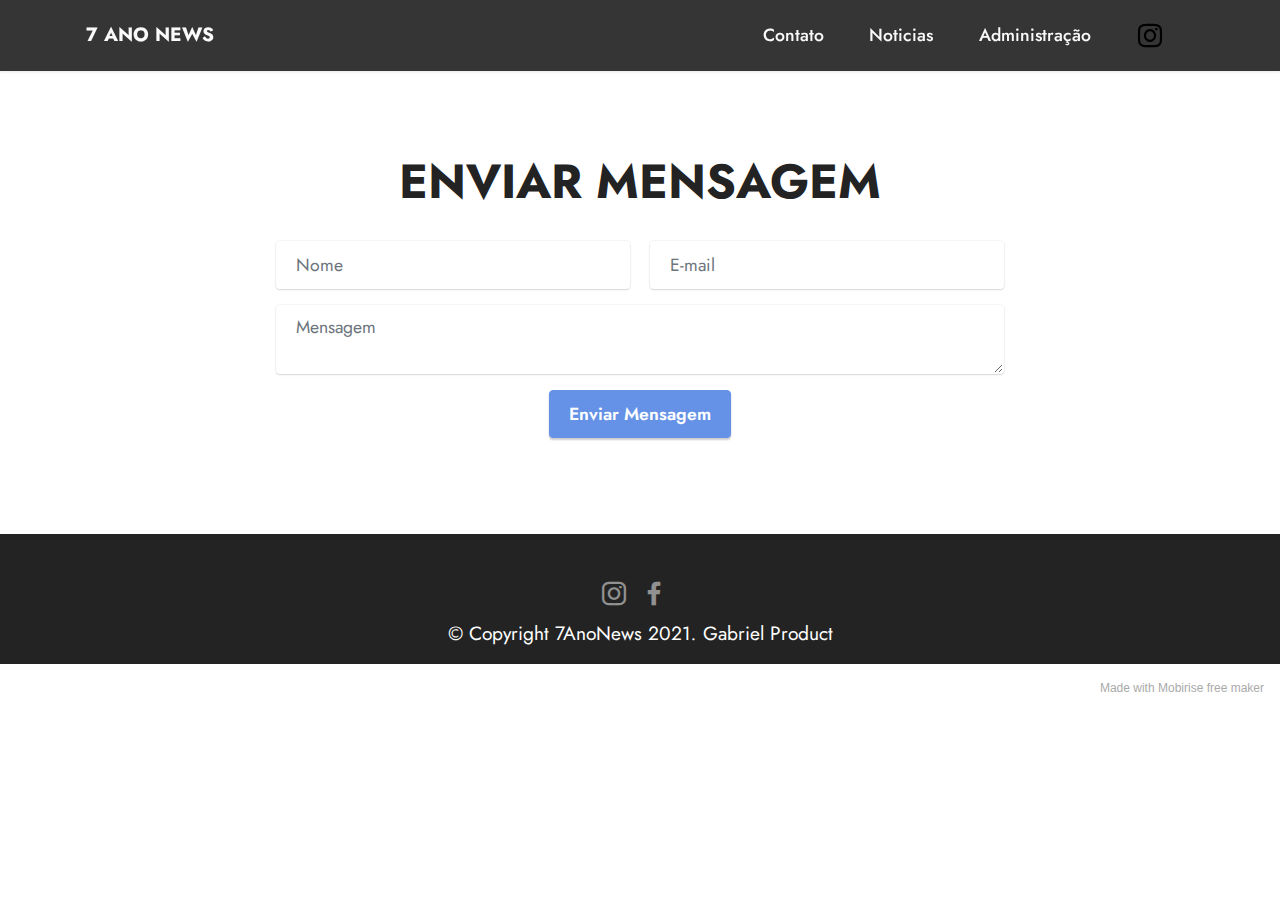
==== commit d9063304: "Add files via upload" ====
--- a/page1.html
+++ b/page1.html
@@ -10,7 +10,7 @@
   <meta name="description" content="">
   
   
-  <title>VIDEOS</title>
+  <title>Contact</title>
   <link rel="stylesheet" href="assets/bootstrap/css/bootstrap.min.css">
   <link rel="stylesheet" href="assets/bootstrap/css/bootstrap-grid.min.css">
   <link rel="stylesheet" href="assets/bootstrap/css/bootstrap-reboot.min.css">
@@ -27,7 +27,7 @@
 </head>
 <body>
   
-  <section data-bs-version="5.1" class="menu menu3 cid-sKx0QD4EtL" once="menu" id="menu3-4">
+  <section data-bs-version="5.1" class="menu menu3 cid-sKCGVNZRnW" once="menu" id="menu3-3">
     
     <nav class="navbar navbar-dropdown navbar-fixed-top navbar-expand-lg">
         <div class="container">
@@ -44,20 +44,16 @@
                 </div>
             </button>
             <div class="collapse navbar-collapse" id="navbarSupportedContent">
-                <ul class="navbar-nav nav-dropdown nav-right" data-app-modern-menu="true"><li class="nav-item"><a class="nav-link link text-white text-primary display-4" href="page3.html">ADMINS</a></li>
-                    <li class="nav-item"><a class="nav-link link text-white text-primary display-4" href="page2.html">FOTOS</a></li>
-                    <li class="nav-item"><a class="nav-link link text-white text-primary display-4" href="page1.html">VIDEOS</a>
+                <ul class="navbar-nav nav-dropdown nav-right" data-app-modern-menu="true"><li class="nav-item"><a class="nav-link link text-white text-primary display-4" href="page1.html">Contato</a></li>
+                    <li class="nav-item"><a class="nav-link link text-white text-primary display-4" href="page2.html">Noticias</a></li>
+                    <li class="nav-item"><a class="nav-link link text-white text-primary display-4" href="page3.html">Administração</a>
                     </li></ul>
                 <div class="icons-menu">
-                    <a class="iconfont-wrapper" href="https://mobiri.se" target="_blank">
-                        <span class="p-2 mbr-iconfont socicon-facebook socicon"></span>
-                    </a>
-                    <a class="iconfont-wrapper" href="https://mobiri.se" target="_blank">
-                        <span class="p-2 mbr-iconfont socicon-twitter socicon"></span>
-                    </a>
-                    <a class="iconfont-wrapper" href="https://www.instagram.com/7_ANO_NEWS/" target="_blank">
+                    <a class="iconfont-wrapper" href="https://www.instagram.com/7_ano_news/" target="_blank">
                         <span class="p-2 mbr-iconfont socicon-instagram socicon"></span>
                     </a>
+                    
+                    
                     
                 </div>
                 
@@ -66,64 +62,42 @@
     </nav>
 </section>
 
-<section data-bs-version="5.1" class="video3 cid-sKx4E88oJo" id="video3-6">
+<section data-bs-version="5.1" class="form5 cid-sKCLep2EG8" id="form5-5">
     
     
     <div class="container">
         <div class="mbr-section-head">
-            <h4 class="mbr-section-title mbr-fonts-style mb-0 display-2"><strong>Videos</strong></h4>
-            <h5 class="mbr-section-subtitle mbr-fonts-style mb-0 mt-2 display-7">aqui voce encontra os videos de bigras,discussões e muito mais</h5>
+            <h3 class="mbr-section-title mbr-fonts-style align-center mb-0 display-2"><strong>ENVIAR MENSAGEM</strong></h3>
+            
         </div>
-        <div class="row mt-4">
-            <div class="col-12 col-md-6 video-block">
-                <div class="video-wrapper"><iframe class="mbr-embedded-video" src="https://www.youtube.com/embed/Q3zKCMJ9nKo?rel=0&amp;amp;showinfo=0&amp;autoplay=0&amp;loop=1&amp;playlist=Q3zKCMJ9nKo" width="1280" height="720" frameborder="0" allowfullscreen></iframe></div>
-                <p class="mbr-text pt-2 mbr-fonts-style display-4">Titulo</p>
-            </div>
-            <div class="col-12 col-md-6 video-block">
-                <div class="video-wrapper"><iframe class="mbr-embedded-video" src="https://www.youtube.com/embed/Q3zKCMJ9nKo?rel=0&amp;amp;showinfo=0&amp;autoplay=0&amp;loop=0" width="1280" height="720" frameborder="0" allowfullscreen></iframe></div>
-                <p class="mbr-text pt-2 mbr-fonts-style display-4">Titulo</p>
+        <div class="row justify-content-center mt-4">
+            <div class="col-lg-8 mx-auto mbr-form" data-form-type="formoid">
+                <form action="https://mobirise.eu/" method="POST" class="mbr-form form-with-styler" data-form-title="Form Name"><input type="hidden" name="email" data-form-email="true" value="TXkjX7GqiXaqXLSw9usgchClFWZy75gr0cPNX1me6KtK9wtL5PI/mZNCX1funsYmaTzaSIBjAn8Xf9iJ6Rz1DUDPreX5NGHopqKU1kO8mSyelFo9Njodr4XG3A5E7Xcd">
+                    <div class="row">
+                        <div hidden="hidden" data-form-alert="" class="alert alert-success col-12">Mensagem enviado com exito!</div>
+                        <div hidden="hidden" data-form-alert-danger="" class="alert alert-danger col-12">Oops...! some
+                            problem!</div>
+                    </div>
+                    <div class="dragArea row">
+                        <div class="col-md col-sm-12 form-group mb-3" data-for="name">
+                            <input type="text" name="name" placeholder="Nome" data-form-field="name" class="form-control" value="" id="name-form5-5">
+                        </div>
+                        <div class="col-md col-sm-12 form-group mb-3" data-for="email">
+                            <input type="email" name="email" placeholder="E-mail" data-form-field="email" class="form-control" value="" id="email-form5-5">
+                        </div>
+                        
+                        <div class="col-12 form-group mb-3" data-for="textarea">
+                            <textarea name="textarea" placeholder="Mensagem" data-form-field="textarea" class="form-control" id="textarea-form5-5"></textarea>
+                        </div>
+                        <div class="col-lg-12 col-md-12 col-sm-12 align-center mbr-section-btn"><button type="submit" class="btn btn-primary display-4">Enviar Mensagem</button></div>
+                    </div>
+                </form>
             </div>
         </div>
     </div>
 </section>
 
-<section data-bs-version="5.1" class="video3 cid-sKx4EBWzYq" id="video3-7">
-    
-    
-    <div class="container">
-        
-        <div class="row mt-4">
-            <div class="col-12 col-md-6 video-block">
-                <div class="video-wrapper"><iframe class="mbr-embedded-video" src="https://www.youtube.com/embed/Q3zKCMJ9nKo?rel=0&amp;amp;showinfo=0&amp;autoplay=0&amp;loop=0" width="1280" height="720" frameborder="0" allowfullscreen></iframe></div>
-                <p class="mbr-text pt-2 mbr-fonts-style display-4">Titulo</p>
-            </div>
-            <div class="col-12 col-md-6 video-block">
-                <div class="video-wrapper"><iframe class="mbr-embedded-video" src="https://www.youtube.com/embed/Q3zKCMJ9nKo?rel=0&amp;amp;showinfo=0&amp;autoplay=0&amp;loop=0" width="1280" height="720" frameborder="0" allowfullscreen></iframe></div>
-                <p class="mbr-text pt-2 mbr-fonts-style display-4">Titulo</p>
-            </div>
-        </div>
-    </div>
-</section>
-
-<section data-bs-version="5.1" class="video3 cid-sKx4F1J4iB" id="video3-8">
-    
-    
-    <div class="container">
-        
-        <div class="row mt-4">
-            <div class="col-12 col-md-6 video-block">
-                <div class="video-wrapper"><iframe class="mbr-embedded-video" src="https://www.youtube.com/embed/Q3zKCMJ9nKo?rel=0&amp;amp;showinfo=0&amp;autoplay=0&amp;loop=0" width="1280" height="720" frameborder="0" allowfullscreen></iframe></div>
-                <p class="mbr-text pt-2 mbr-fonts-style display-4">Titulo</p>
-            </div>
-            <div class="col-12 col-md-6 video-block">
-                <div class="video-wrapper"><iframe class="mbr-embedded-video" src="https://www.youtube.com/embed/Q3zKCMJ9nKo?rel=0&amp;amp;showinfo=0&amp;autoplay=0&amp;loop=0" width="1280" height="720" frameborder="0" allowfullscreen></iframe></div>
-                <p class="mbr-text pt-2 mbr-fonts-style display-4">Titulo</p>
-            </div>
-        </div>
-    </div>
-</section>
-
-<section data-bs-version="5.1" class="footer3 cid-sKxcp0yxI0" once="footers" id="footer3-m">
+<section data-bs-version="5.1" class="footer3 cid-sKCJHrVZPF" once="footers" id="footer3-4">
 
     
 
@@ -141,18 +115,22 @@
                     
                     
                 <div class="soc-item">
-                        <a href="https://www.instagram.com/7_ANO_NEWS/" target="_blank">
+                        <a href="https://www.instagram.com/7_ano_news/" target="_blank">
                             <span class="mbr-iconfont mbr-iconfont-social socicon-instagram socicon"></span>
+                        </a>
+                    </div><div class="soc-item">
+                        <a href="https://www.facebook.com/pages/Mobirise/1616226671953247" target="_blank">
+                            <span class="socicon-facebook socicon mbr-iconfont mbr-iconfont-social"></span>
                         </a>
                     </div></div>
             </div>
             <div class="row row-copirayt">
                 <p class="mbr-text mb-0 mbr-fonts-style mbr-white align-center display-7">
-                    © Copyright 7 ANO NEWS.Product Gabriel</p>
+                    © Copyright 7AnoNews 2021<em>.</em>&nbsp;Gabriel Product</p>
             </div>
         </div>
     </div>
-</section><section style="background-color: #fff; font-family: -apple-system, BlinkMacSystemFont, 'Segoe UI', 'Roboto', 'Helvetica Neue', Arial, sans-serif; color:#aaa; font-size:12px; padding: 0; align-items: center; display: flex;"><a href="https://mobirise.site/f" style="flex: 1 1; height: 3rem; padding-left: 1rem;"></a><p style="flex: 0 0 auto; margin:0; padding-right:1rem;">The <a href="https://mobirise.site/e" style="color:#aaa;">site</a> was made with Mobirise</p></section><script src="assets/bootstrap/js/bootstrap.bundle.min.js"></script>  <script src="assets/smoothscroll/smooth-scroll.js"></script>  <script src="assets/ytplayer/index.js"></script>  <script src="assets/dropdown/js/navbar-dropdown.js"></script>  <script src="assets/playervimeo/vimeo_player.js"></script>  <script src="assets/theme/js/script.js"></script>  
+</section><section style="background-color: #fff; font-family: -apple-system, BlinkMacSystemFont, 'Segoe UI', 'Roboto', 'Helvetica Neue', Arial, sans-serif; color:#aaa; font-size:12px; padding: 0; align-items: center; display: flex;"><a href="https://mobirise.site/v" style="flex: 1 1; height: 3rem; padding-left: 1rem;"></a><p style="flex: 0 0 auto; margin:0; padding-right:1rem;"><a href="https://mobirise.site/i" style="color:#aaa;">Made with Mobirise</a> free maker</p></section><script src="assets/bootstrap/js/bootstrap.bundle.min.js"></script>  <script src="assets/smoothscroll/smooth-scroll.js"></script>  <script src="assets/ytplayer/index.js"></script>  <script src="assets/dropdown/js/navbar-dropdown.js"></script>  <script src="assets/theme/js/script.js"></script>  <script src="assets/formoid/formoid.min.js"></script>  
   
   
 </body>
--- a/assets/mobirise/css/mbr-additional.css
+++ b/assets/mobirise/css/mbr-additional.css
@@ -682,16 +682,16 @@
 a {
   transition: color 0.6s;
 }
-.cid-sKx0QD4EtL {
+.cid-sKCGVNZRnW {
   z-index: 1000;
   width: 100%;
   position: relative;
   min-height: 60px;
 }
-.cid-sKx0QD4EtL nav.navbar {
+.cid-sKCGVNZRnW nav.navbar {
   position: fixed;
 }
-.cid-sKx0QD4EtL .dropdown-item:before {
+.cid-sKCGVNZRnW .dropdown-item:before {
   font-family: Moririse2 !important;
   content: "\e966";
   display: inline-block;
@@ -708,116 +708,116 @@
   transform: scale(0, 1);
   transition: all 0.25s ease-in-out;
 }
-.cid-sKx0QD4EtL .dropdown-menu {
+.cid-sKCGVNZRnW .dropdown-menu {
   padding: 0;
   border-radius: 4px;
   box-shadow: 0 1px 3px 0 rgba(0, 0, 0, 0.1);
 }
-.cid-sKx0QD4EtL .dropdown-item {
+.cid-sKCGVNZRnW .dropdown-item {
   border-bottom: 1px solid #e6e6e6;
 }
-.cid-sKx0QD4EtL .dropdown-item:hover,
-.cid-sKx0QD4EtL .dropdown-item:focus {
+.cid-sKCGVNZRnW .dropdown-item:hover,
+.cid-sKCGVNZRnW .dropdown-item:focus {
   background: #6592e6 !important;
   color: white !important;
 }
-.cid-sKx0QD4EtL .dropdown-item:first-child {
+.cid-sKCGVNZRnW .dropdown-item:first-child {
   border-top-left-radius: 4px;
   border-top-right-radius: 4px;
 }
-.cid-sKx0QD4EtL .dropdown-item:last-child {
+.cid-sKCGVNZRnW .dropdown-item:last-child {
   border-bottom: none;
   border-bottom-left-radius: 4px;
   border-bottom-right-radius: 4px;
 }
-.cid-sKx0QD4EtL .nav-dropdown .link {
+.cid-sKCGVNZRnW .nav-dropdown .link {
   padding: 0 0.3em !important;
   margin: 0.667em 1em !important;
 }
-.cid-sKx0QD4EtL .nav-dropdown .link.dropdown-toggle::after {
+.cid-sKCGVNZRnW .nav-dropdown .link.dropdown-toggle::after {
   margin-left: 0.5rem;
   margin-top: 0.2rem;
 }
-.cid-sKx0QD4EtL .nav-link {
+.cid-sKCGVNZRnW .nav-link {
   position: relative;
 }
-.cid-sKx0QD4EtL .container {
+.cid-sKCGVNZRnW .container {
   display: flex;
   margin: auto;
 }
-.cid-sKx0QD4EtL .iconfont-wrapper {
+.cid-sKCGVNZRnW .iconfont-wrapper {
   color: #000000 !important;
   font-size: 1.5rem;
   padding-right: 0.5rem;
 }
-.cid-sKx0QD4EtL .dropdown-menu,
-.cid-sKx0QD4EtL .navbar.opened {
-  background: #000000 !important;
-}
-.cid-sKx0QD4EtL .nav-item:focus,
-.cid-sKx0QD4EtL .nav-link:focus {
+.cid-sKCGVNZRnW .dropdown-menu,
+.cid-sKCGVNZRnW .navbar.opened {
+  background: #353535 !important;
+}
+.cid-sKCGVNZRnW .nav-item:focus,
+.cid-sKCGVNZRnW .nav-link:focus {
   outline: none;
 }
-.cid-sKx0QD4EtL .dropdown .dropdown-menu .dropdown-item {
+.cid-sKCGVNZRnW .dropdown .dropdown-menu .dropdown-item {
   width: auto;
   transition: all 0.25s ease-in-out;
 }
-.cid-sKx0QD4EtL .dropdown .dropdown-menu .dropdown-item::after {
+.cid-sKCGVNZRnW .dropdown .dropdown-menu .dropdown-item::after {
   right: 0.5rem;
 }
-.cid-sKx0QD4EtL .dropdown .dropdown-menu .dropdown-item .mbr-iconfont {
+.cid-sKCGVNZRnW .dropdown .dropdown-menu .dropdown-item .mbr-iconfont {
   margin-right: 0.5rem;
   vertical-align: sub;
 }
-.cid-sKx0QD4EtL .dropdown .dropdown-menu .dropdown-item .mbr-iconfont:before {
+.cid-sKCGVNZRnW .dropdown .dropdown-menu .dropdown-item .mbr-iconfont:before {
   display: inline-block;
   transform: scale(1, 1);
   transition: all 0.25s ease-in-out;
 }
-.cid-sKx0QD4EtL .collapsed .dropdown-menu .dropdown-item:before {
+.cid-sKCGVNZRnW .collapsed .dropdown-menu .dropdown-item:before {
   display: none;
 }
-.cid-sKx0QD4EtL .collapsed .dropdown .dropdown-menu .dropdown-item {
+.cid-sKCGVNZRnW .collapsed .dropdown .dropdown-menu .dropdown-item {
   padding: 0.235em 1.5em 0.235em 1.5em !important;
   transition: none;
   margin: 0 !important;
 }
-.cid-sKx0QD4EtL .navbar {
+.cid-sKCGVNZRnW .navbar {
   min-height: 70px;
   transition: all 0.3s;
   border-bottom: 1px solid transparent;
   box-shadow: 0 1px 3px 0 rgba(0, 0, 0, 0.1);
-  background: #000000;
-}
-.cid-sKx0QD4EtL .navbar.opened {
+  background: #353535;
+}
+.cid-sKCGVNZRnW .navbar.opened {
   transition: all 0.3s;
 }
-.cid-sKx0QD4EtL .navbar .dropdown-item {
+.cid-sKCGVNZRnW .navbar .dropdown-item {
   padding: 0.5rem 1.8rem;
 }
-.cid-sKx0QD4EtL .navbar .navbar-logo img {
+.cid-sKCGVNZRnW .navbar .navbar-logo img {
   width: auto;
 }
-.cid-sKx0QD4EtL .navbar .navbar-collapse {
+.cid-sKCGVNZRnW .navbar .navbar-collapse {
   justify-content: flex-end;
   z-index: 1;
 }
-.cid-sKx0QD4EtL .navbar.collapsed {
-  justify-content: center;
-}
-.cid-sKx0QD4EtL .navbar.collapsed .nav-item .nav-link::before {
+.cid-sKCGVNZRnW .navbar.collapsed {
+  justify-content: center;
+}
+.cid-sKCGVNZRnW .navbar.collapsed .nav-item .nav-link::before {
   display: none;
 }
-.cid-sKx0QD4EtL .navbar.collapsed.opened .dropdown-menu {
+.cid-sKCGVNZRnW .navbar.collapsed.opened .dropdown-menu {
   top: 0;
 }
-.cid-sKx0QD4EtL .navbar.collapsed .dropdown-menu .dropdown-submenu {
+.cid-sKCGVNZRnW .navbar.collapsed .dropdown-menu .dropdown-submenu {
   left: 0 !important;
 }
-.cid-sKx0QD4EtL .navbar.collapsed .dropdown-menu .dropdown-item:after {
+.cid-sKCGVNZRnW .navbar.collapsed .dropdown-menu .dropdown-item:after {
   right: auto;
 }
-.cid-sKx0QD4EtL .navbar.collapsed .dropdown-menu .dropdown-toggle[data-toggle="dropdown-submenu"]:after {
+.cid-sKCGVNZRnW .navbar.collapsed .dropdown-menu .dropdown-toggle[data-toggle="dropdown-submenu"]:after {
   margin-left: 0.5rem;
   margin-top: 0.2rem;
   border-top: 0.35em solid;
@@ -826,33 +826,33 @@
   border-bottom: 0;
   top: 41%;
 }
-.cid-sKx0QD4EtL .navbar.collapsed ul.navbar-nav li {
+.cid-sKCGVNZRnW .navbar.collapsed ul.navbar-nav li {
   margin: auto;
 }
-.cid-sKx0QD4EtL .navbar.collapsed .dropdown-menu .dropdown-item {
+.cid-sKCGVNZRnW .navbar.collapsed .dropdown-menu .dropdown-item {
   padding: 0.25rem 1.5rem;
   text-align: center;
 }
-.cid-sKx0QD4EtL .navbar.collapsed .icons-menu {
+.cid-sKCGVNZRnW .navbar.collapsed .icons-menu {
   padding-left: 0;
   padding-right: 0;
   padding-top: 0.5rem;
   padding-bottom: 0.5rem;
 }
 @media (max-width: 991px) {
-  .cid-sKx0QD4EtL .navbar .nav-item .nav-link::before {
+  .cid-sKCGVNZRnW .navbar .nav-item .nav-link::before {
     display: none;
   }
-  .cid-sKx0QD4EtL .navbar.opened .dropdown-menu {
+  .cid-sKCGVNZRnW .navbar.opened .dropdown-menu {
     top: 0;
   }
-  .cid-sKx0QD4EtL .navbar .dropdown-menu .dropdown-submenu {
+  .cid-sKCGVNZRnW .navbar .dropdown-menu .dropdown-submenu {
     left: 0 !important;
   }
-  .cid-sKx0QD4EtL .navbar .dropdown-menu .dropdown-item:after {
+  .cid-sKCGVNZRnW .navbar .dropdown-menu .dropdown-item:after {
     right: auto;
   }
-  .cid-sKx0QD4EtL .navbar .dropdown-menu .dropdown-toggle[data-toggle="dropdown-submenu"]:after {
+  .cid-sKCGVNZRnW .navbar .dropdown-menu .dropdown-toggle[data-toggle="dropdown-submenu"]:after {
     margin-left: 0.5rem;
     margin-top: 0.2rem;
     border-top: 0.35em solid;
@@ -861,42 +861,42 @@
     border-bottom: 0;
     top: 40%;
   }
-  .cid-sKx0QD4EtL .navbar .navbar-logo img {
+  .cid-sKCGVNZRnW .navbar .navbar-logo img {
     height: 3rem !important;
   }
-  .cid-sKx0QD4EtL .navbar ul.navbar-nav li {
+  .cid-sKCGVNZRnW .navbar ul.navbar-nav li {
     margin: auto;
   }
-  .cid-sKx0QD4EtL .navbar .dropdown-menu .dropdown-item {
+  .cid-sKCGVNZRnW .navbar .dropdown-menu .dropdown-item {
     padding: 0.25rem 1.5rem !important;
     text-align: center;
   }
-  .cid-sKx0QD4EtL .navbar .navbar-brand {
+  .cid-sKCGVNZRnW .navbar .navbar-brand {
     flex-shrink: initial;
     flex-basis: auto;
     word-break: break-word;
     padding-right: 2rem;
   }
-  .cid-sKx0QD4EtL .navbar .navbar-toggler {
+  .cid-sKCGVNZRnW .navbar .navbar-toggler {
     flex-basis: auto;
   }
-  .cid-sKx0QD4EtL .navbar .icons-menu {
+  .cid-sKCGVNZRnW .navbar .icons-menu {
     padding-left: 0;
     padding-top: 0.5rem;
     padding-bottom: 0.5rem;
   }
 }
-.cid-sKx0QD4EtL .navbar.navbar-short {
+.cid-sKCGVNZRnW .navbar.navbar-short {
   min-height: 60px;
 }
-.cid-sKx0QD4EtL .navbar.navbar-short .navbar-logo img {
+.cid-sKCGVNZRnW .navbar.navbar-short .navbar-logo img {
   height: 2.5rem !important;
 }
-.cid-sKx0QD4EtL .navbar.navbar-short .navbar-brand {
+.cid-sKCGVNZRnW .navbar.navbar-short .navbar-brand {
   min-height: 60px;
   padding: 0;
 }
-.cid-sKx0QD4EtL .navbar-brand {
+.cid-sKCGVNZRnW .navbar-brand {
   min-height: 70px;
   flex-shrink: 0;
   align-items: center;
@@ -906,44 +906,44 @@
   word-break: break-word;
   z-index: 1;
 }
-.cid-sKx0QD4EtL .navbar-brand .navbar-caption {
+.cid-sKCGVNZRnW .navbar-brand .navbar-caption {
   line-height: inherit !important;
 }
-.cid-sKx0QD4EtL .navbar-brand .navbar-logo a {
+.cid-sKCGVNZRnW .navbar-brand .navbar-logo a {
   outline: none;
 }
-.cid-sKx0QD4EtL .dropdown-item.active,
-.cid-sKx0QD4EtL .dropdown-item:active {
+.cid-sKCGVNZRnW .dropdown-item.active,
+.cid-sKCGVNZRnW .dropdown-item:active {
   background-color: transparent;
 }
-.cid-sKx0QD4EtL .navbar-expand-lg .navbar-nav .nav-link {
+.cid-sKCGVNZRnW .navbar-expand-lg .navbar-nav .nav-link {
   padding: 0;
 }
-.cid-sKx0QD4EtL .nav-dropdown .link.dropdown-toggle {
+.cid-sKCGVNZRnW .nav-dropdown .link.dropdown-toggle {
   margin-right: 1.667em;
 }
-.cid-sKx0QD4EtL .nav-dropdown .link.dropdown-toggle[aria-expanded="true"] {
+.cid-sKCGVNZRnW .nav-dropdown .link.dropdown-toggle[aria-expanded="true"] {
   margin-right: 0;
   padding: 0.667em 1.667em;
 }
-.cid-sKx0QD4EtL .navbar.navbar-expand-lg .dropdown .dropdown-menu {
-  background: #000000;
-}
-.cid-sKx0QD4EtL .navbar.navbar-expand-lg .dropdown .dropdown-menu .dropdown-submenu {
+.cid-sKCGVNZRnW .navbar.navbar-expand-lg .dropdown .dropdown-menu {
+  background: #353535;
+}
+.cid-sKCGVNZRnW .navbar.navbar-expand-lg .dropdown .dropdown-menu .dropdown-submenu {
   margin: 0;
   left: 100%;
 }
-.cid-sKx0QD4EtL .navbar .dropdown.open > .dropdown-menu {
+.cid-sKCGVNZRnW .navbar .dropdown.open > .dropdown-menu {
   display: block;
 }
-.cid-sKx0QD4EtL ul.navbar-nav {
+.cid-sKCGVNZRnW ul.navbar-nav {
   flex-wrap: wrap;
 }
-.cid-sKx0QD4EtL .navbar-buttons {
+.cid-sKCGVNZRnW .navbar-buttons {
   text-align: center;
   min-width: 170px;
 }
-.cid-sKx0QD4EtL button.navbar-toggler {
+.cid-sKCGVNZRnW button.navbar-toggler {
   outline: none;
   width: 31px;
   height: 20px;
@@ -952,7 +952,7 @@
   position: relative;
   align-self: center;
 }
-.cid-sKx0QD4EtL button.navbar-toggler .hamburger span {
+.cid-sKCGVNZRnW button.navbar-toggler .hamburger span {
   position: absolute;
   right: 0;
   width: 30px;
@@ -960,54 +960,54 @@
   border-right: 5px;
   background-color: #000000;
 }
-.cid-sKx0QD4EtL button.navbar-toggler .hamburger span:nth-child(1) {
+.cid-sKCGVNZRnW button.navbar-toggler .hamburger span:nth-child(1) {
   top: 0;
   transition: all 0.2s;
 }
-.cid-sKx0QD4EtL button.navbar-toggler .hamburger span:nth-child(2) {
+.cid-sKCGVNZRnW button.navbar-toggler .hamburger span:nth-child(2) {
   top: 8px;
   transition: all 0.15s;
 }
-.cid-sKx0QD4EtL button.navbar-toggler .hamburger span:nth-child(3) {
+.cid-sKCGVNZRnW button.navbar-toggler .hamburger span:nth-child(3) {
   top: 8px;
   transition: all 0.15s;
 }
-.cid-sKx0QD4EtL button.navbar-toggler .hamburger span:nth-child(4) {
+.cid-sKCGVNZRnW button.navbar-toggler .hamburger span:nth-child(4) {
   top: 16px;
   transition: all 0.2s;
 }
-.cid-sKx0QD4EtL nav.opened .hamburger span:nth-child(1) {
+.cid-sKCGVNZRnW nav.opened .hamburger span:nth-child(1) {
   top: 8px;
   width: 0;
   opacity: 0;
   right: 50%;
   transition: all 0.2s;
 }
-.cid-sKx0QD4EtL nav.opened .hamburger span:nth-child(2) {
+.cid-sKCGVNZRnW nav.opened .hamburger span:nth-child(2) {
   transform: rotate(45deg);
   transition: all 0.25s;
 }
-.cid-sKx0QD4EtL nav.opened .hamburger span:nth-child(3) {
+.cid-sKCGVNZRnW nav.opened .hamburger span:nth-child(3) {
   transform: rotate(-45deg);
   transition: all 0.25s;
 }
-.cid-sKx0QD4EtL nav.opened .hamburger span:nth-child(4) {
+.cid-sKCGVNZRnW nav.opened .hamburger span:nth-child(4) {
   top: 8px;
   width: 0;
   opacity: 0;
   right: 50%;
   transition: all 0.2s;
 }
-.cid-sKx0QD4EtL .navbar-dropdown {
+.cid-sKCGVNZRnW .navbar-dropdown {
   padding: 0 1rem;
   position: fixed;
 }
-.cid-sKx0QD4EtL a.nav-link {
+.cid-sKCGVNZRnW a.nav-link {
   display: flex;
   align-items: center;
   justify-content: center;
 }
-.cid-sKx0QD4EtL .icons-menu {
+.cid-sKCGVNZRnW .icons-menu {
   flex-wrap: nowrap;
   display: flex;
   justify-content: center;
@@ -1017,85 +1017,82 @@
   text-align: center;
 }
 @media screen and (-ms-high-contrast: active), (-ms-high-contrast: none) {
-  .cid-sKx0QD4EtL .navbar {
+  .cid-sKCGVNZRnW .navbar {
     height: 70px;
   }
-  .cid-sKx0QD4EtL .navbar.opened {
+  .cid-sKCGVNZRnW .navbar.opened {
     height: auto;
   }
-  .cid-sKx0QD4EtL .nav-item .nav-link:hover::before {
+  .cid-sKCGVNZRnW .nav-item .nav-link:hover::before {
     width: 175%;
     max-width: calc(100% + 2rem);
     left: -1rem;
   }
 }
-.cid-sKx14za5K9 {
-  background-image: url("../../../assets/images/94d5c1b0-0bb7-489d-8776-616c82f2bd77.jpg");
-}
-.cid-sKx0VsyKah {
-  padding-top: 5rem;
-  padding-bottom: 5rem;
-  background-color: #232323;
+.cid-sKCH0r94uy {
+  padding-top: 2rem;
+  padding-bottom: 2rem;
+  background-color: #ffffff;
 }
 @media (min-width: 992px) {
-  .cid-sKx0VsyKah .carousel {
-    min-height: 800px;
-  }
-  .cid-sKx0VsyKah .carousel img {
-    max-height: 800px;
+  .cid-sKCH0r94uy .carousel {
+    min-height: 500px;
+  }
+  .cid-sKCH0r94uy .carousel img {
+    max-height: 500px;
     object-fit: contain;
   }
 }
 @media (max-width: 991px) and (min-width: 768px) {
-  .cid-sKx0VsyKah .carousel {
-    min-height: 520px;
-  }
-  .cid-sKx0VsyKah .carousel img {
-    max-height: 520px;
+  .cid-sKCH0r94uy .carousel {
+    min-height: 325px;
+  }
+  .cid-sKCH0r94uy .carousel img {
+    max-height: 325px;
     object-fit: contain;
   }
 }
 @media (max-width: 767px) {
-  .cid-sKx0VsyKah .carousel {
-    min-height: 440px;
-  }
-  .cid-sKx0VsyKah .carousel img {
-    max-height: 440px;
+  .cid-sKCH0r94uy .carousel {
+    min-height: 275px;
+  }
+  .cid-sKCH0r94uy .carousel img {
+    max-height: 275px;
     object-fit: contain;
   }
-  .cid-sKx0VsyKah .container .carousel-control {
+  .cid-sKCH0r94uy .container .carousel-control {
     margin-bottom: 0;
   }
-  .cid-sKx0VsyKah .content-slider-wrap {
+  .cid-sKCH0r94uy .content-slider-wrap {
     width: 100% !important;
   }
 }
-.cid-sKx0VsyKah .carousel,
-.cid-sKx0VsyKah .carousel-inner {
+.cid-sKCH0r94uy .carousel,
+.cid-sKCH0r94uy .carousel-inner {
   display: flex;
   align-items: center;
 }
-.cid-sKx0VsyKah .item-wrapper {
+.cid-sKCH0r94uy .item-wrapper {
   width: 100%;
 }
-.cid-sKx0VsyKah .carousel-caption {
+.cid-sKCH0r94uy .carousel-caption {
   bottom: 40px;
 }
-.cid-sKx0VsyKah .carousel-control:hover {
+.cid-sKCH0r94uy .carousel-control:hover {
   background: #1b1b1b;
   color: #fff;
   opacity: 1;
 }
-.cid-sKx0VsyKah .mobi-mbri-arrow-next {
+.cid-sKCH0r94uy .mobi-mbri-arrow-next {
   margin-left: 5px;
 }
-.cid-sKx0VsyKah .mobi-mbri-arrow-prev {
+.cid-sKCH0r94uy .mobi-mbri-arrow-prev {
   margin-right: 5px;
 }
-.cid-sKx0VsyKah .container .carousel-indicators {
+.cid-sKCH0r94uy .container .carousel-indicators {
   margin-bottom: 3px;
 }
-.cid-sKx0VsyKah .carousel-control {
+.cid-sKCH0r94uy .carousel-control {
   top: 50%;
   width: 60px;
   height: 60px;
@@ -1106,26 +1103,26 @@
   border-radius: 50%;
   transition: all 0.3s;
 }
-.cid-sKx0VsyKah .carousel-control.carousel-control-prev {
+.cid-sKCH0r94uy .carousel-control.carousel-control-prev {
   left: 0;
   margin-left: 2.5rem;
 }
-.cid-sKx0VsyKah .carousel-control.carousel-control-next {
+.cid-sKCH0r94uy .carousel-control.carousel-control-next {
   right: 0;
   margin-right: 2.5rem;
 }
 @media (max-width: 767px) {
-  .cid-sKx0VsyKah .carousel-control {
+  .cid-sKCH0r94uy .carousel-control {
     top: auto;
     bottom: 1rem;
   }
 }
-.cid-sKx0VsyKah .carousel-indicators {
+.cid-sKCH0r94uy .carousel-indicators {
   position: absolute;
   bottom: 0;
   margin-bottom: 1.5rem !important;
 }
-.cid-sKx0VsyKah .carousel-indicators li {
+.cid-sKCH0r94uy .carousel-indicators li {
   max-width: 15px;
   height: 15px;
   width: 15px;
@@ -1137,15 +1134,15 @@
   opacity: 0.5;
   transition: all 0.3s;
 }
-.cid-sKx0VsyKah .carousel-indicators li.active,
-.cid-sKx0VsyKah .carousel-indicators li:hover {
+.cid-sKCH0r94uy .carousel-indicators li.active,
+.cid-sKCH0r94uy .carousel-indicators li:hover {
   opacity: 0.9;
 }
-.cid-sKx0VsyKah .carousel-indicators li::after,
-.cid-sKx0VsyKah .carousel-indicators li::before {
+.cid-sKCH0r94uy .carousel-indicators li::after,
+.cid-sKCH0r94uy .carousel-indicators li::before {
   content: none;
 }
-.cid-sKx0VsyKah .carousel-indicators.ie-fix {
+.cid-sKCH0r94uy .carousel-indicators.ie-fix {
   left: 50%;
   display: block;
   width: 60%;
@@ -1153,29 +1150,29 @@
   text-align: center;
 }
 @media (max-width: 768px) {
-  .cid-sKx0VsyKah .carousel-indicators {
+  .cid-sKCH0r94uy .carousel-indicators {
     display: none !important;
   }
 }
-.cid-sKxcp0yxI0 {
-  padding-top: 0rem;
+.cid-sKCJHrVZPF {
+  padding-top: 3rem;
   padding-bottom: 1rem;
   background-color: #232323;
 }
-.cid-sKxcp0yxI0 .row-links {
+.cid-sKCJHrVZPF .row-links {
   width: 100%;
   justify-content: center;
 }
-.cid-sKxcp0yxI0 .social-row {
+.cid-sKCJHrVZPF .social-row {
   width: 100%;
   justify-content: center;
 }
-.cid-sKxcp0yxI0 .media-container-row {
+.cid-sKCJHrVZPF .media-container-row {
   flex-direction: column;
   justify-content: center;
   align-items: center;
 }
-.cid-sKxcp0yxI0 .media-container-row .foot-menu {
+.cid-sKCJHrVZPF .media-container-row .foot-menu {
   list-style: none;
   display: flex;
   justify-content: center;
@@ -1183,13 +1180,13 @@
   padding: 0;
   margin-bottom: 0;
 }
-.cid-sKxcp0yxI0 .media-container-row .foot-menu li {
+.cid-sKCJHrVZPF .media-container-row .foot-menu li {
   padding: 0 1rem 1rem 1rem;
 }
-.cid-sKxcp0yxI0 .media-container-row .foot-menu li p {
+.cid-sKCJHrVZPF .media-container-row .foot-menu li p {
   margin: 0;
 }
-.cid-sKxcp0yxI0 .media-container-row .social-list {
+.cid-sKCJHrVZPF .media-container-row .social-list {
   width: auto;
   padding-left: 0;
   margin-bottom: 0;
@@ -1198,44 +1195,47 @@
   flex-wrap: wrap;
   justify-content: flex-end;
 }
-.cid-sKxcp0yxI0 .media-container-row .social-list .mbr-iconfont-social {
+.cid-sKCJHrVZPF .media-container-row .social-list .mbr-iconfont-social {
   font-size: 1.5rem;
   color: #ffffff;
 }
-.cid-sKxcp0yxI0 .media-container-row .social-list .soc-item {
+.cid-sKCJHrVZPF .media-container-row .social-list .soc-item {
   margin: 0 .5rem;
 }
-.cid-sKxcp0yxI0 .media-container-row .social-list a {
+.cid-sKCJHrVZPF .media-container-row .social-list a {
   margin: 0;
   opacity: .5;
   transition: .2s linear;
 }
-.cid-sKxcp0yxI0 .media-container-row .social-list a:hover {
+.cid-sKCJHrVZPF .media-container-row .social-list a:hover {
   opacity: 1;
 }
 @media (max-width: 767px) {
-  .cid-sKxcp0yxI0 .media-container-row .social-list {
+  .cid-sKCJHrVZPF .media-container-row .social-list {
     -webkit-justify-content: center;
     justify-content: center;
   }
 }
-.cid-sKxcp0yxI0 .media-container-row .row-copirayt {
+.cid-sKCJHrVZPF .media-container-row .row-copirayt {
   word-break: break-word;
   width: 100%;
 }
-.cid-sKxcp0yxI0 .media-container-row .row-copirayt p {
+.cid-sKCJHrVZPF .media-container-row .row-copirayt p {
   width: 100%;
 }
-.cid-sKx0QD4EtL {
+.cid-sKCJHrVZPF foot-menu-item {
+  color: #ffffff;
+}
+.cid-sKCGVNZRnW {
   z-index: 1000;
   width: 100%;
   position: relative;
   min-height: 60px;
 }
-.cid-sKx0QD4EtL nav.navbar {
+.cid-sKCGVNZRnW nav.navbar {
   position: fixed;
 }
-.cid-sKx0QD4EtL .dropdown-item:before {
+.cid-sKCGVNZRnW .dropdown-item:before {
   font-family: Moririse2 !important;
   content: "\e966";
   display: inline-block;
@@ -1252,116 +1252,116 @@
   transform: scale(0, 1);
   transition: all 0.25s ease-in-out;
 }
-.cid-sKx0QD4EtL .dropdown-menu {
+.cid-sKCGVNZRnW .dropdown-menu {
   padding: 0;
   border-radius: 4px;
   box-shadow: 0 1px 3px 0 rgba(0, 0, 0, 0.1);
 }
-.cid-sKx0QD4EtL .dropdown-item {
+.cid-sKCGVNZRnW .dropdown-item {
   border-bottom: 1px solid #e6e6e6;
 }
-.cid-sKx0QD4EtL .dropdown-item:hover,
-.cid-sKx0QD4EtL .dropdown-item:focus {
+.cid-sKCGVNZRnW .dropdown-item:hover,
+.cid-sKCGVNZRnW .dropdown-item:focus {
   background: #6592e6 !important;
   color: white !important;
 }
-.cid-sKx0QD4EtL .dropdown-item:first-child {
+.cid-sKCGVNZRnW .dropdown-item:first-child {
   border-top-left-radius: 4px;
   border-top-right-radius: 4px;
 }
-.cid-sKx0QD4EtL .dropdown-item:last-child {
+.cid-sKCGVNZRnW .dropdown-item:last-child {
   border-bottom: none;
   border-bottom-left-radius: 4px;
   border-bottom-right-radius: 4px;
 }
-.cid-sKx0QD4EtL .nav-dropdown .link {
+.cid-sKCGVNZRnW .nav-dropdown .link {
   padding: 0 0.3em !important;
   margin: 0.667em 1em !important;
 }
-.cid-sKx0QD4EtL .nav-dropdown .link.dropdown-toggle::after {
+.cid-sKCGVNZRnW .nav-dropdown .link.dropdown-toggle::after {
   margin-left: 0.5rem;
   margin-top: 0.2rem;
 }
-.cid-sKx0QD4EtL .nav-link {
+.cid-sKCGVNZRnW .nav-link {
   position: relative;
 }
-.cid-sKx0QD4EtL .container {
+.cid-sKCGVNZRnW .container {
   display: flex;
   margin: auto;
 }
-.cid-sKx0QD4EtL .iconfont-wrapper {
+.cid-sKCGVNZRnW .iconfont-wrapper {
   color: #000000 !important;
   font-size: 1.5rem;
   padding-right: 0.5rem;
 }
-.cid-sKx0QD4EtL .dropdown-menu,
-.cid-sKx0QD4EtL .navbar.opened {
-  background: #000000 !important;
-}
-.cid-sKx0QD4EtL .nav-item:focus,
-.cid-sKx0QD4EtL .nav-link:focus {
+.cid-sKCGVNZRnW .dropdown-menu,
+.cid-sKCGVNZRnW .navbar.opened {
+  background: #353535 !important;
+}
+.cid-sKCGVNZRnW .nav-item:focus,
+.cid-sKCGVNZRnW .nav-link:focus {
   outline: none;
 }
-.cid-sKx0QD4EtL .dropdown .dropdown-menu .dropdown-item {
+.cid-sKCGVNZRnW .dropdown .dropdown-menu .dropdown-item {
   width: auto;
   transition: all 0.25s ease-in-out;
 }
-.cid-sKx0QD4EtL .dropdown .dropdown-menu .dropdown-item::after {
+.cid-sKCGVNZRnW .dropdown .dropdown-menu .dropdown-item::after {
   right: 0.5rem;
 }
-.cid-sKx0QD4EtL .dropdown .dropdown-menu .dropdown-item .mbr-iconfont {
+.cid-sKCGVNZRnW .dropdown .dropdown-menu .dropdown-item .mbr-iconfont {
   margin-right: 0.5rem;
   vertical-align: sub;
 }
-.cid-sKx0QD4EtL .dropdown .dropdown-menu .dropdown-item .mbr-iconfont:before {
+.cid-sKCGVNZRnW .dropdown .dropdown-menu .dropdown-item .mbr-iconfont:before {
   display: inline-block;
   transform: scale(1, 1);
   transition: all 0.25s ease-in-out;
 }
-.cid-sKx0QD4EtL .collapsed .dropdown-menu .dropdown-item:before {
+.cid-sKCGVNZRnW .collapsed .dropdown-menu .dropdown-item:before {
   display: none;
 }
-.cid-sKx0QD4EtL .collapsed .dropdown .dropdown-menu .dropdown-item {
+.cid-sKCGVNZRnW .collapsed .dropdown .dropdown-menu .dropdown-item {
   padding: 0.235em 1.5em 0.235em 1.5em !important;
   transition: none;
   margin: 0 !important;
 }
-.cid-sKx0QD4EtL .navbar {
+.cid-sKCGVNZRnW .navbar {
   min-height: 70px;
   transition: all 0.3s;
   border-bottom: 1px solid transparent;
   box-shadow: 0 1px 3px 0 rgba(0, 0, 0, 0.1);
-  background: #000000;
-}
-.cid-sKx0QD4EtL .navbar.opened {
+  background: #353535;
+}
+.cid-sKCGVNZRnW .navbar.opened {
   transition: all 0.3s;
 }
-.cid-sKx0QD4EtL .navbar .dropdown-item {
+.cid-sKCGVNZRnW .navbar .dropdown-item {
   padding: 0.5rem 1.8rem;
 }
-.cid-sKx0QD4EtL .navbar .navbar-logo img {
+.cid-sKCGVNZRnW .navbar .navbar-logo img {
   width: auto;
 }
-.cid-sKx0QD4EtL .navbar .navbar-collapse {
+.cid-sKCGVNZRnW .navbar .navbar-collapse {
   justify-content: flex-end;
   z-index: 1;
 }
-.cid-sKx0QD4EtL .navbar.collapsed {
-  justify-content: center;
-}
-.cid-sKx0QD4EtL .navbar.collapsed .nav-item .nav-link::before {
+.cid-sKCGVNZRnW .navbar.collapsed {
+  justify-content: center;
+}
+.cid-sKCGVNZRnW .navbar.collapsed .nav-item .nav-link::before {
   display: none;
 }
-.cid-sKx0QD4EtL .navbar.collapsed.opened .dropdown-menu {
+.cid-sKCGVNZRnW .navbar.collapsed.opened .dropdown-menu {
   top: 0;
 }
-.cid-sKx0QD4EtL .navbar.collapsed .dropdown-menu .dropdown-submenu {
+.cid-sKCGVNZRnW .navbar.collapsed .dropdown-menu .dropdown-submenu {
   left: 0 !important;
 }
-.cid-sKx0QD4EtL .navbar.collapsed .dropdown-menu .dropdown-item:after {
+.cid-sKCGVNZRnW .navbar.collapsed .dropdown-menu .dropdown-item:after {
   right: auto;
 }
-.cid-sKx0QD4EtL .navbar.collapsed .dropdown-menu .dropdown-toggle[data-toggle="dropdown-submenu"]:after {
+.cid-sKCGVNZRnW .navbar.collapsed .dropdown-menu .dropdown-toggle[data-toggle="dropdown-submenu"]:after {
   margin-left: 0.5rem;
   margin-top: 0.2rem;
   border-top: 0.35em solid;
@@ -1370,33 +1370,33 @@
   border-bottom: 0;
   top: 41%;
 }
-.cid-sKx0QD4EtL .navbar.collapsed ul.navbar-nav li {
+.cid-sKCGVNZRnW .navbar.collapsed ul.navbar-nav li {
   margin: auto;
 }
-.cid-sKx0QD4EtL .navbar.collapsed .dropdown-menu .dropdown-item {
+.cid-sKCGVNZRnW .navbar.collapsed .dropdown-menu .dropdown-item {
   padding: 0.25rem 1.5rem;
   text-align: center;
 }
-.cid-sKx0QD4EtL .navbar.collapsed .icons-menu {
+.cid-sKCGVNZRnW .navbar.collapsed .icons-menu {
   padding-left: 0;
   padding-right: 0;
   padding-top: 0.5rem;
   padding-bottom: 0.5rem;
 }
 @media (max-width: 991px) {
-  .cid-sKx0QD4EtL .navbar .nav-item .nav-link::before {
+  .cid-sKCGVNZRnW .navbar .nav-item .nav-link::before {
     display: none;
   }
-  .cid-sKx0QD4EtL .navbar.opened .dropdown-menu {
+  .cid-sKCGVNZRnW .navbar.opened .dropdown-menu {
     top: 0;
   }
-  .cid-sKx0QD4EtL .navbar .dropdown-menu .dropdown-submenu {
+  .cid-sKCGVNZRnW .navbar .dropdown-menu .dropdown-submenu {
     left: 0 !important;
   }
-  .cid-sKx0QD4EtL .navbar .dropdown-menu .dropdown-item:after {
+  .cid-sKCGVNZRnW .navbar .dropdown-menu .dropdown-item:after {
     right: auto;
   }
-  .cid-sKx0QD4EtL .navbar .dropdown-menu .dropdown-toggle[data-toggle="dropdown-submenu"]:after {
+  .cid-sKCGVNZRnW .navbar .dropdown-menu .dropdown-toggle[data-toggle="dropdown-submenu"]:after {
     margin-left: 0.5rem;
     margin-top: 0.2rem;
     border-top: 0.35em solid;
@@ -1405,42 +1405,42 @@
     border-bottom: 0;
     top: 40%;
   }
-  .cid-sKx0QD4EtL .navbar .navbar-logo img {
+  .cid-sKCGVNZRnW .navbar .navbar-logo img {
     height: 3rem !important;
   }
-  .cid-sKx0QD4EtL .navbar ul.navbar-nav li {
+  .cid-sKCGVNZRnW .navbar ul.navbar-nav li {
     margin: auto;
   }
-  .cid-sKx0QD4EtL .navbar .dropdown-menu .dropdown-item {
+  .cid-sKCGVNZRnW .navbar .dropdown-menu .dropdown-item {
     padding: 0.25rem 1.5rem !important;
     text-align: center;
   }
-  .cid-sKx0QD4EtL .navbar .navbar-brand {
+  .cid-sKCGVNZRnW .navbar .navbar-brand {
     flex-shrink: initial;
     flex-basis: auto;
     word-break: break-word;
     padding-right: 2rem;
   }
-  .cid-sKx0QD4EtL .navbar .navbar-toggler {
+  .cid-sKCGVNZRnW .navbar .navbar-toggler {
     flex-basis: auto;
   }
-  .cid-sKx0QD4EtL .navbar .icons-menu {
+  .cid-sKCGVNZRnW .navbar .icons-menu {
     padding-left: 0;
     padding-top: 0.5rem;
     padding-bottom: 0.5rem;
   }
 }
-.cid-sKx0QD4EtL .navbar.navbar-short {
+.cid-sKCGVNZRnW .navbar.navbar-short {
   min-height: 60px;
 }
-.cid-sKx0QD4EtL .navbar.navbar-short .navbar-logo img {
+.cid-sKCGVNZRnW .navbar.navbar-short .navbar-logo img {
   height: 2.5rem !important;
 }
-.cid-sKx0QD4EtL .navbar.navbar-short .navbar-brand {
+.cid-sKCGVNZRnW .navbar.navbar-short .navbar-brand {
   min-height: 60px;
   padding: 0;
 }
-.cid-sKx0QD4EtL .navbar-brand {
+.cid-sKCGVNZRnW .navbar-brand {
   min-height: 70px;
   flex-shrink: 0;
   align-items: center;
@@ -1450,44 +1450,44 @@
   word-break: break-word;
   z-index: 1;
 }
-.cid-sKx0QD4EtL .navbar-brand .navbar-caption {
+.cid-sKCGVNZRnW .navbar-brand .navbar-caption {
   line-height: inherit !important;
 }
-.cid-sKx0QD4EtL .navbar-brand .navbar-logo a {
+.cid-sKCGVNZRnW .navbar-brand .navbar-logo a {
   outline: none;
 }
-.cid-sKx0QD4EtL .dropdown-item.active,
-.cid-sKx0QD4EtL .dropdown-item:active {
+.cid-sKCGVNZRnW .dropdown-item.active,
+.cid-sKCGVNZRnW .dropdown-item:active {
   background-color: transparent;
 }
-.cid-sKx0QD4EtL .navbar-expand-lg .navbar-nav .nav-link {
+.cid-sKCGVNZRnW .navbar-expand-lg .navbar-nav .nav-link {
   padding: 0;
 }
-.cid-sKx0QD4EtL .nav-dropdown .link.dropdown-toggle {
+.cid-sKCGVNZRnW .nav-dropdown .link.dropdown-toggle {
   margin-right: 1.667em;
 }
-.cid-sKx0QD4EtL .nav-dropdown .link.dropdown-toggle[aria-expanded="true"] {
+.cid-sKCGVNZRnW .nav-dropdown .link.dropdown-toggle[aria-expanded="true"] {
   margin-right: 0;
   padding: 0.667em 1.667em;
 }
-.cid-sKx0QD4EtL .navbar.navbar-expand-lg .dropdown .dropdown-menu {
-  background: #000000;
-}
-.cid-sKx0QD4EtL .navbar.navbar-expand-lg .dropdown .dropdown-menu .dropdown-submenu {
+.cid-sKCGVNZRnW .navbar.navbar-expand-lg .dropdown .dropdown-menu {
+  background: #353535;
+}
+.cid-sKCGVNZRnW .navbar.navbar-expand-lg .dropdown .dropdown-menu .dropdown-submenu {
   margin: 0;
   left: 100%;
 }
-.cid-sKx0QD4EtL .navbar .dropdown.open > .dropdown-menu {
+.cid-sKCGVNZRnW .navbar .dropdown.open > .dropdown-menu {
   display: block;
 }
-.cid-sKx0QD4EtL ul.navbar-nav {
+.cid-sKCGVNZRnW ul.navbar-nav {
   flex-wrap: wrap;
 }
-.cid-sKx0QD4EtL .navbar-buttons {
+.cid-sKCGVNZRnW .navbar-buttons {
   text-align: center;
   min-width: 170px;
 }
-.cid-sKx0QD4EtL button.navbar-toggler {
+.cid-sKCGVNZRnW button.navbar-toggler {
   outline: none;
   width: 31px;
   height: 20px;
@@ -1496,7 +1496,7 @@
   position: relative;
   align-self: center;
 }
-.cid-sKx0QD4EtL button.navbar-toggler .hamburger span {
+.cid-sKCGVNZRnW button.navbar-toggler .hamburger span {
   position: absolute;
   right: 0;
   width: 30px;
@@ -1504,54 +1504,54 @@
   border-right: 5px;
   background-color: #000000;
 }
-.cid-sKx0QD4EtL button.navbar-toggler .hamburger span:nth-child(1) {
+.cid-sKCGVNZRnW button.navbar-toggler .hamburger span:nth-child(1) {
   top: 0;
   transition: all 0.2s;
 }
-.cid-sKx0QD4EtL button.navbar-toggler .hamburger span:nth-child(2) {
+.cid-sKCGVNZRnW button.navbar-toggler .hamburger span:nth-child(2) {
   top: 8px;
   transition: all 0.15s;
 }
-.cid-sKx0QD4EtL button.navbar-toggler .hamburger span:nth-child(3) {
+.cid-sKCGVNZRnW button.navbar-toggler .hamburger span:nth-child(3) {
   top: 8px;
   transition: all 0.15s;
 }
-.cid-sKx0QD4EtL button.navbar-toggler .hamburger span:nth-child(4) {
+.cid-sKCGVNZRnW button.navbar-toggler .hamburger span:nth-child(4) {
   top: 16px;
   transition: all 0.2s;
 }
-.cid-sKx0QD4EtL nav.opened .hamburger span:nth-child(1) {
+.cid-sKCGVNZRnW nav.opened .hamburger span:nth-child(1) {
   top: 8px;
   width: 0;
   opacity: 0;
   right: 50%;
   transition: all 0.2s;
 }
-.cid-sKx0QD4EtL nav.opened .hamburger span:nth-child(2) {
+.cid-sKCGVNZRnW nav.opened .hamburger span:nth-child(2) {
   transform: rotate(45deg);
   transition: all 0.25s;
 }
-.cid-sKx0QD4EtL nav.opened .hamburger span:nth-child(3) {
+.cid-sKCGVNZRnW nav.opened .hamburger span:nth-child(3) {
   transform: rotate(-45deg);
   transition: all 0.25s;
 }
-.cid-sKx0QD4EtL nav.opened .hamburger span:nth-child(4) {
+.cid-sKCGVNZRnW nav.opened .hamburger span:nth-child(4) {
   top: 8px;
   width: 0;
   opacity: 0;
   right: 50%;
   transition: all 0.2s;
 }
-.cid-sKx0QD4EtL .navbar-dropdown {
+.cid-sKCGVNZRnW .navbar-dropdown {
   padding: 0 1rem;
   position: fixed;
 }
-.cid-sKx0QD4EtL a.nav-link {
+.cid-sKCGVNZRnW a.nav-link {
   display: flex;
   align-items: center;
   justify-content: center;
 }
-.cid-sKx0QD4EtL .icons-menu {
+.cid-sKCGVNZRnW .icons-menu {
   flex-wrap: nowrap;
   display: flex;
   justify-content: center;
@@ -1561,91 +1561,58 @@
   text-align: center;
 }
 @media screen and (-ms-high-contrast: active), (-ms-high-contrast: none) {
-  .cid-sKx0QD4EtL .navbar {
+  .cid-sKCGVNZRnW .navbar {
     height: 70px;
   }
-  .cid-sKx0QD4EtL .navbar.opened {
+  .cid-sKCGVNZRnW .navbar.opened {
     height: auto;
   }
-  .cid-sKx0QD4EtL .nav-item .nav-link:hover::before {
+  .cid-sKCGVNZRnW .nav-item .nav-link:hover::before {
     width: 175%;
     max-width: calc(100% + 2rem);
     left: -1rem;
   }
 }
-.cid-sKx4E88oJo {
+.cid-sKCLep2EG8 {
   padding-top: 6rem;
   padding-bottom: 6rem;
-  background-color: #000000;
-}
-.cid-sKx4E88oJo .video-wrapper iframe {
+  background-color: #ffffff;
+}
+.cid-sKCLep2EG8 .mbr-overlay {
+  background-color: #ffffff;
+  opacity: 0.4;
+}
+.cid-sKCLep2EG8 form .mbr-section-btn {
+  text-align: center;
   width: 100%;
 }
-.cid-sKx4E88oJo .mbr-section-title,
-.cid-sKx4E88oJo .mbr-section-subtitle,
-.cid-sKx4E88oJo .mbr-text {
-  text-align: center;
-}
-.cid-sKx4E88oJo .mbr-text {
-  color: #fafafa;
-}
-.cid-sKx4E88oJo .mbr-section-title {
-  color: #fafafa;
-}
-.cid-sKx4E88oJo .mbr-section-subtitle {
-  color: #fafafa;
-}
-.cid-sKx4EBWzYq {
-  padding-top: 6rem;
-  padding-bottom: 6rem;
-  background-color: #000000;
-}
-.cid-sKx4EBWzYq .video-wrapper iframe {
-  width: 100%;
-}
-.cid-sKx4EBWzYq .mbr-section-title,
-.cid-sKx4EBWzYq .mbr-section-subtitle,
-.cid-sKx4EBWzYq .mbr-text {
-  text-align: center;
-}
-.cid-sKx4EBWzYq .mbr-text {
-  color: #fafafa;
-}
-.cid-sKx4F1J4iB {
-  padding-top: 6rem;
-  padding-bottom: 6rem;
-  background-color: #000000;
-}
-.cid-sKx4F1J4iB .video-wrapper iframe {
-  width: 100%;
-}
-.cid-sKx4F1J4iB .mbr-section-title,
-.cid-sKx4F1J4iB .mbr-section-subtitle,
-.cid-sKx4F1J4iB .mbr-text {
-  text-align: center;
-}
-.cid-sKx4F1J4iB .mbr-text {
-  color: #ffffff;
-}
-.cid-sKxcp0yxI0 {
-  padding-top: 0rem;
+.cid-sKCLep2EG8 form .mbr-section-btn .btn {
+  display: inline-flex;
+}
+@media (max-width: 991px) {
+  .cid-sKCLep2EG8 form .mbr-section-btn .btn {
+    width: 100%;
+  }
+}
+.cid-sKCJHrVZPF {
+  padding-top: 3rem;
   padding-bottom: 1rem;
   background-color: #232323;
 }
-.cid-sKxcp0yxI0 .row-links {
+.cid-sKCJHrVZPF .row-links {
   width: 100%;
   justify-content: center;
 }
-.cid-sKxcp0yxI0 .social-row {
+.cid-sKCJHrVZPF .social-row {
   width: 100%;
   justify-content: center;
 }
-.cid-sKxcp0yxI0 .media-container-row {
+.cid-sKCJHrVZPF .media-container-row {
   flex-direction: column;
   justify-content: center;
   align-items: center;
 }
-.cid-sKxcp0yxI0 .media-container-row .foot-menu {
+.cid-sKCJHrVZPF .media-container-row .foot-menu {
   list-style: none;
   display: flex;
   justify-content: center;
@@ -1653,13 +1620,13 @@
   padding: 0;
   margin-bottom: 0;
 }
-.cid-sKxcp0yxI0 .media-container-row .foot-menu li {
+.cid-sKCJHrVZPF .media-container-row .foot-menu li {
   padding: 0 1rem 1rem 1rem;
 }
-.cid-sKxcp0yxI0 .media-container-row .foot-menu li p {
+.cid-sKCJHrVZPF .media-container-row .foot-menu li p {
   margin: 0;
 }
-.cid-sKxcp0yxI0 .media-container-row .social-list {
+.cid-sKCJHrVZPF .media-container-row .social-list {
   width: auto;
   padding-left: 0;
   margin-bottom: 0;
@@ -1668,44 +1635,47 @@
   flex-wrap: wrap;
   justify-content: flex-end;
 }
-.cid-sKxcp0yxI0 .media-container-row .social-list .mbr-iconfont-social {
+.cid-sKCJHrVZPF .media-container-row .social-list .mbr-iconfont-social {
   font-size: 1.5rem;
   color: #ffffff;
 }
-.cid-sKxcp0yxI0 .media-container-row .social-list .soc-item {
+.cid-sKCJHrVZPF .media-container-row .social-list .soc-item {
   margin: 0 .5rem;
 }
-.cid-sKxcp0yxI0 .media-container-row .social-list a {
+.cid-sKCJHrVZPF .media-container-row .social-list a {
   margin: 0;
   opacity: .5;
   transition: .2s linear;
 }
-.cid-sKxcp0yxI0 .media-container-row .social-list a:hover {
+.cid-sKCJHrVZPF .media-container-row .social-list a:hover {
   opacity: 1;
 }
 @media (max-width: 767px) {
-  .cid-sKxcp0yxI0 .media-container-row .social-list {
+  .cid-sKCJHrVZPF .media-container-row .social-list {
     -webkit-justify-content: center;
     justify-content: center;
   }
 }
-.cid-sKxcp0yxI0 .media-container-row .row-copirayt {
+.cid-sKCJHrVZPF .media-container-row .row-copirayt {
   word-break: break-word;
   width: 100%;
 }
-.cid-sKxcp0yxI0 .media-container-row .row-copirayt p {
+.cid-sKCJHrVZPF .media-container-row .row-copirayt p {
   width: 100%;
 }
-.cid-sKx0QD4EtL {
+.cid-sKCJHrVZPF foot-menu-item {
+  color: #ffffff;
+}
+.cid-sKCGVNZRnW {
   z-index: 1000;
   width: 100%;
   position: relative;
   min-height: 60px;
 }
-.cid-sKx0QD4EtL nav.navbar {
+.cid-sKCGVNZRnW nav.navbar {
   position: fixed;
 }
-.cid-sKx0QD4EtL .dropdown-item:before {
+.cid-sKCGVNZRnW .dropdown-item:before {
   font-family: Moririse2 !important;
   content: "\e966";
   display: inline-block;
@@ -1722,116 +1692,116 @@
   transform: scale(0, 1);
   transition: all 0.25s ease-in-out;
 }
-.cid-sKx0QD4EtL .dropdown-menu {
+.cid-sKCGVNZRnW .dropdown-menu {
   padding: 0;
   border-radius: 4px;
   box-shadow: 0 1px 3px 0 rgba(0, 0, 0, 0.1);
 }
-.cid-sKx0QD4EtL .dropdown-item {
+.cid-sKCGVNZRnW .dropdown-item {
   border-bottom: 1px solid #e6e6e6;
 }
-.cid-sKx0QD4EtL .dropdown-item:hover,
-.cid-sKx0QD4EtL .dropdown-item:focus {
+.cid-sKCGVNZRnW .dropdown-item:hover,
+.cid-sKCGVNZRnW .dropdown-item:focus {
   background: #6592e6 !important;
   color: white !important;
 }
-.cid-sKx0QD4EtL .dropdown-item:first-child {
+.cid-sKCGVNZRnW .dropdown-item:first-child {
   border-top-left-radius: 4px;
   border-top-right-radius: 4px;
 }
-.cid-sKx0QD4EtL .dropdown-item:last-child {
+.cid-sKCGVNZRnW .dropdown-item:last-child {
   border-bottom: none;
   border-bottom-left-radius: 4px;
   border-bottom-right-radius: 4px;
 }
-.cid-sKx0QD4EtL .nav-dropdown .link {
+.cid-sKCGVNZRnW .nav-dropdown .link {
   padding: 0 0.3em !important;
   margin: 0.667em 1em !important;
 }
-.cid-sKx0QD4EtL .nav-dropdown .link.dropdown-toggle::after {
+.cid-sKCGVNZRnW .nav-dropdown .link.dropdown-toggle::after {
   margin-left: 0.5rem;
   margin-top: 0.2rem;
 }
-.cid-sKx0QD4EtL .nav-link {
+.cid-sKCGVNZRnW .nav-link {
   position: relative;
 }
-.cid-sKx0QD4EtL .container {
+.cid-sKCGVNZRnW .container {
   display: flex;
   margin: auto;
 }
-.cid-sKx0QD4EtL .iconfont-wrapper {
+.cid-sKCGVNZRnW .iconfont-wrapper {
   color: #000000 !important;
   font-size: 1.5rem;
   padding-right: 0.5rem;
 }
-.cid-sKx0QD4EtL .dropdown-menu,
-.cid-sKx0QD4EtL .navbar.opened {
-  background: #000000 !important;
-}
-.cid-sKx0QD4EtL .nav-item:focus,
-.cid-sKx0QD4EtL .nav-link:focus {
+.cid-sKCGVNZRnW .dropdown-menu,
+.cid-sKCGVNZRnW .navbar.opened {
+  background: #353535 !important;
+}
+.cid-sKCGVNZRnW .nav-item:focus,
+.cid-sKCGVNZRnW .nav-link:focus {
   outline: none;
 }
-.cid-sKx0QD4EtL .dropdown .dropdown-menu .dropdown-item {
+.cid-sKCGVNZRnW .dropdown .dropdown-menu .dropdown-item {
   width: auto;
   transition: all 0.25s ease-in-out;
 }
-.cid-sKx0QD4EtL .dropdown .dropdown-menu .dropdown-item::after {
+.cid-sKCGVNZRnW .dropdown .dropdown-menu .dropdown-item::after {
   right: 0.5rem;
 }
-.cid-sKx0QD4EtL .dropdown .dropdown-menu .dropdown-item .mbr-iconfont {
+.cid-sKCGVNZRnW .dropdown .dropdown-menu .dropdown-item .mbr-iconfont {
   margin-right: 0.5rem;
   vertical-align: sub;
 }
-.cid-sKx0QD4EtL .dropdown .dropdown-menu .dropdown-item .mbr-iconfont:before {
+.cid-sKCGVNZRnW .dropdown .dropdown-menu .dropdown-item .mbr-iconfont:before {
   display: inline-block;
   transform: scale(1, 1);
   transition: all 0.25s ease-in-out;
 }
-.cid-sKx0QD4EtL .collapsed .dropdown-menu .dropdown-item:before {
+.cid-sKCGVNZRnW .collapsed .dropdown-menu .dropdown-item:before {
   display: none;
 }
-.cid-sKx0QD4EtL .collapsed .dropdown .dropdown-menu .dropdown-item {
+.cid-sKCGVNZRnW .collapsed .dropdown .dropdown-menu .dropdown-item {
   padding: 0.235em 1.5em 0.235em 1.5em !important;
   transition: none;
   margin: 0 !important;
 }
-.cid-sKx0QD4EtL .navbar {
+.cid-sKCGVNZRnW .navbar {
   min-height: 70px;
   transition: all 0.3s;
   border-bottom: 1px solid transparent;
   box-shadow: 0 1px 3px 0 rgba(0, 0, 0, 0.1);
-  background: #000000;
-}
-.cid-sKx0QD4EtL .navbar.opened {
+  background: #353535;
+}
+.cid-sKCGVNZRnW .navbar.opened {
   transition: all 0.3s;
 }
-.cid-sKx0QD4EtL .navbar .dropdown-item {
+.cid-sKCGVNZRnW .navbar .dropdown-item {
   padding: 0.5rem 1.8rem;
 }
-.cid-sKx0QD4EtL .navbar .navbar-logo img {
+.cid-sKCGVNZRnW .navbar .navbar-logo img {
   width: auto;
 }
-.cid-sKx0QD4EtL .navbar .navbar-collapse {
+.cid-sKCGVNZRnW .navbar .navbar-collapse {
   justify-content: flex-end;
   z-index: 1;
 }
-.cid-sKx0QD4EtL .navbar.collapsed {
-  justify-content: center;
-}
-.cid-sKx0QD4EtL .navbar.collapsed .nav-item .nav-link::before {
+.cid-sKCGVNZRnW .navbar.collapsed {
+  justify-content: center;
+}
+.cid-sKCGVNZRnW .navbar.collapsed .nav-item .nav-link::before {
   display: none;
 }
-.cid-sKx0QD4EtL .navbar.collapsed.opened .dropdown-menu {
+.cid-sKCGVNZRnW .navbar.collapsed.opened .dropdown-menu {
   top: 0;
 }
-.cid-sKx0QD4EtL .navbar.collapsed .dropdown-menu .dropdown-submenu {
+.cid-sKCGVNZRnW .navbar.collapsed .dropdown-menu .dropdown-submenu {
   left: 0 !important;
 }
-.cid-sKx0QD4EtL .navbar.collapsed .dropdown-menu .dropdown-item:after {
+.cid-sKCGVNZRnW .navbar.collapsed .dropdown-menu .dropdown-item:after {
   right: auto;
 }
-.cid-sKx0QD4EtL .navbar.collapsed .dropdown-menu .dropdown-toggle[data-toggle="dropdown-submenu"]:after {
+.cid-sKCGVNZRnW .navbar.collapsed .dropdown-menu .dropdown-toggle[data-toggle="dropdown-submenu"]:after {
   margin-left: 0.5rem;
   margin-top: 0.2rem;
   border-top: 0.35em solid;
@@ -1840,33 +1810,33 @@
   border-bottom: 0;
   top: 41%;
 }
-.cid-sKx0QD4EtL .navbar.collapsed ul.navbar-nav li {
+.cid-sKCGVNZRnW .navbar.collapsed ul.navbar-nav li {
   margin: auto;
 }
-.cid-sKx0QD4EtL .navbar.collapsed .dropdown-menu .dropdown-item {
+.cid-sKCGVNZRnW .navbar.collapsed .dropdown-menu .dropdown-item {
   padding: 0.25rem 1.5rem;
   text-align: center;
 }
-.cid-sKx0QD4EtL .navbar.collapsed .icons-menu {
+.cid-sKCGVNZRnW .navbar.collapsed .icons-menu {
   padding-left: 0;
   padding-right: 0;
   padding-top: 0.5rem;
   padding-bottom: 0.5rem;
 }
 @media (max-width: 991px) {
-  .cid-sKx0QD4EtL .navbar .nav-item .nav-link::before {
+  .cid-sKCGVNZRnW .navbar .nav-item .nav-link::before {
     display: none;
   }
-  .cid-sKx0QD4EtL .navbar.opened .dropdown-menu {
+  .cid-sKCGVNZRnW .navbar.opened .dropdown-menu {
     top: 0;
   }
-  .cid-sKx0QD4EtL .navbar .dropdown-menu .dropdown-submenu {
+  .cid-sKCGVNZRnW .navbar .dropdown-menu .dropdown-submenu {
     left: 0 !important;
   }
-  .cid-sKx0QD4EtL .navbar .dropdown-menu .dropdown-item:after {
+  .cid-sKCGVNZRnW .navbar .dropdown-menu .dropdown-item:after {
     right: auto;
   }
-  .cid-sKx0QD4EtL .navbar .dropdown-menu .dropdown-toggle[data-toggle="dropdown-submenu"]:after {
+  .cid-sKCGVNZRnW .navbar .dropdown-menu .dropdown-toggle[data-toggle="dropdown-submenu"]:after {
     margin-left: 0.5rem;
     margin-top: 0.2rem;
     border-top: 0.35em solid;
@@ -1875,42 +1845,42 @@
     border-bottom: 0;
     top: 40%;
   }
-  .cid-sKx0QD4EtL .navbar .navbar-logo img {
+  .cid-sKCGVNZRnW .navbar .navbar-logo img {
     height: 3rem !important;
   }
-  .cid-sKx0QD4EtL .navbar ul.navbar-nav li {
+  .cid-sKCGVNZRnW .navbar ul.navbar-nav li {
     margin: auto;
   }
-  .cid-sKx0QD4EtL .navbar .dropdown-menu .dropdown-item {
+  .cid-sKCGVNZRnW .navbar .dropdown-menu .dropdown-item {
     padding: 0.25rem 1.5rem !important;
     text-align: center;
   }
-  .cid-sKx0QD4EtL .navbar .navbar-brand {
+  .cid-sKCGVNZRnW .navbar .navbar-brand {
     flex-shrink: initial;
     flex-basis: auto;
     word-break: break-word;
     padding-right: 2rem;
   }
-  .cid-sKx0QD4EtL .navbar .navbar-toggler {
+  .cid-sKCGVNZRnW .navbar .navbar-toggler {
     flex-basis: auto;
   }
-  .cid-sKx0QD4EtL .navbar .icons-menu {
+  .cid-sKCGVNZRnW .navbar .icons-menu {
     padding-left: 0;
     padding-top: 0.5rem;
     padding-bottom: 0.5rem;
   }
 }
-.cid-sKx0QD4EtL .navbar.navbar-short {
+.cid-sKCGVNZRnW .navbar.navbar-short {
   min-height: 60px;
 }
-.cid-sKx0QD4EtL .navbar.navbar-short .navbar-logo img {
+.cid-sKCGVNZRnW .navbar.navbar-short .navbar-logo img {
   height: 2.5rem !important;
 }
-.cid-sKx0QD4EtL .navbar.navbar-short .navbar-brand {
+.cid-sKCGVNZRnW .navbar.navbar-short .navbar-brand {
   min-height: 60px;
   padding: 0;
 }
-.cid-sKx0QD4EtL .navbar-brand {
+.cid-sKCGVNZRnW .navbar-brand {
   min-height: 70px;
   flex-shrink: 0;
   align-items: center;
@@ -1920,44 +1890,44 @@
   word-break: break-word;
   z-index: 1;
 }
-.cid-sKx0QD4EtL .navbar-brand .navbar-caption {
+.cid-sKCGVNZRnW .navbar-brand .navbar-caption {
   line-height: inherit !important;
 }
-.cid-sKx0QD4EtL .navbar-brand .navbar-logo a {
+.cid-sKCGVNZRnW .navbar-brand .navbar-logo a {
   outline: none;
 }
-.cid-sKx0QD4EtL .dropdown-item.active,
-.cid-sKx0QD4EtL .dropdown-item:active {
+.cid-sKCGVNZRnW .dropdown-item.active,
+.cid-sKCGVNZRnW .dropdown-item:active {
   background-color: transparent;
 }
-.cid-sKx0QD4EtL .navbar-expand-lg .navbar-nav .nav-link {
+.cid-sKCGVNZRnW .navbar-expand-lg .navbar-nav .nav-link {
   padding: 0;
 }
-.cid-sKx0QD4EtL .nav-dropdown .link.dropdown-toggle {
+.cid-sKCGVNZRnW .nav-dropdown .link.dropdown-toggle {
   margin-right: 1.667em;
 }
-.cid-sKx0QD4EtL .nav-dropdown .link.dropdown-toggle[aria-expanded="true"] {
+.cid-sKCGVNZRnW .nav-dropdown .link.dropdown-toggle[aria-expanded="true"] {
   margin-right: 0;
   padding: 0.667em 1.667em;
 }
-.cid-sKx0QD4EtL .navbar.navbar-expand-lg .dropdown .dropdown-menu {
-  background: #000000;
-}
-.cid-sKx0QD4EtL .navbar.navbar-expand-lg .dropdown .dropdown-menu .dropdown-submenu {
+.cid-sKCGVNZRnW .navbar.navbar-expand-lg .dropdown .dropdown-menu {
+  background: #353535;
+}
+.cid-sKCGVNZRnW .navbar.navbar-expand-lg .dropdown .dropdown-menu .dropdown-submenu {
   margin: 0;
   left: 100%;
 }
-.cid-sKx0QD4EtL .navbar .dropdown.open > .dropdown-menu {
+.cid-sKCGVNZRnW .navbar .dropdown.open > .dropdown-menu {
   display: block;
 }
-.cid-sKx0QD4EtL ul.navbar-nav {
+.cid-sKCGVNZRnW ul.navbar-nav {
   flex-wrap: wrap;
 }
-.cid-sKx0QD4EtL .navbar-buttons {
+.cid-sKCGVNZRnW .navbar-buttons {
   text-align: center;
   min-width: 170px;
 }
-.cid-sKx0QD4EtL button.navbar-toggler {
+.cid-sKCGVNZRnW button.navbar-toggler {
   outline: none;
   width: 31px;
   height: 20px;
@@ -1966,7 +1936,7 @@
   position: relative;
   align-self: center;
 }
-.cid-sKx0QD4EtL button.navbar-toggler .hamburger span {
+.cid-sKCGVNZRnW button.navbar-toggler .hamburger span {
   position: absolute;
   right: 0;
   width: 30px;
@@ -1974,54 +1944,54 @@
   border-right: 5px;
   background-color: #000000;
 }
-.cid-sKx0QD4EtL button.navbar-toggler .hamburger span:nth-child(1) {
+.cid-sKCGVNZRnW button.navbar-toggler .hamburger span:nth-child(1) {
   top: 0;
   transition: all 0.2s;
 }
-.cid-sKx0QD4EtL button.navbar-toggler .hamburger span:nth-child(2) {
+.cid-sKCGVNZRnW button.navbar-toggler .hamburger span:nth-child(2) {
   top: 8px;
   transition: all 0.15s;
 }
-.cid-sKx0QD4EtL button.navbar-toggler .hamburger span:nth-child(3) {
+.cid-sKCGVNZRnW button.navbar-toggler .hamburger span:nth-child(3) {
   top: 8px;
   transition: all 0.15s;
 }
-.cid-sKx0QD4EtL button.navbar-toggler .hamburger span:nth-child(4) {
+.cid-sKCGVNZRnW button.navbar-toggler .hamburger span:nth-child(4) {
   top: 16px;
   transition: all 0.2s;
 }
-.cid-sKx0QD4EtL nav.opened .hamburger span:nth-child(1) {
+.cid-sKCGVNZRnW nav.opened .hamburger span:nth-child(1) {
   top: 8px;
   width: 0;
   opacity: 0;
   right: 50%;
   transition: all 0.2s;
 }
-.cid-sKx0QD4EtL nav.opened .hamburger span:nth-child(2) {
+.cid-sKCGVNZRnW nav.opened .hamburger span:nth-child(2) {
   transform: rotate(45deg);
   transition: all 0.25s;
 }
-.cid-sKx0QD4EtL nav.opened .hamburger span:nth-child(3) {
+.cid-sKCGVNZRnW nav.opened .hamburger span:nth-child(3) {
   transform: rotate(-45deg);
   transition: all 0.25s;
 }
-.cid-sKx0QD4EtL nav.opened .hamburger span:nth-child(4) {
+.cid-sKCGVNZRnW nav.opened .hamburger span:nth-child(4) {
   top: 8px;
   width: 0;
   opacity: 0;
   right: 50%;
   transition: all 0.2s;
 }
-.cid-sKx0QD4EtL .navbar-dropdown {
+.cid-sKCGVNZRnW .navbar-dropdown {
   padding: 0 1rem;
   position: fixed;
 }
-.cid-sKx0QD4EtL a.nav-link {
+.cid-sKCGVNZRnW a.nav-link {
   display: flex;
   align-items: center;
   justify-content: center;
 }
-.cid-sKx0QD4EtL .icons-menu {
+.cid-sKCGVNZRnW .icons-menu {
   flex-wrap: nowrap;
   display: flex;
   justify-content: center;
@@ -2031,148 +2001,67 @@
   text-align: center;
 }
 @media screen and (-ms-high-contrast: active), (-ms-high-contrast: none) {
-  .cid-sKx0QD4EtL .navbar {
+  .cid-sKCGVNZRnW .navbar {
     height: 70px;
   }
-  .cid-sKx0QD4EtL .navbar.opened {
+  .cid-sKCGVNZRnW .navbar.opened {
     height: auto;
   }
-  .cid-sKx0QD4EtL .nav-item .nav-link:hover::before {
+  .cid-sKCGVNZRnW .nav-item .nav-link:hover::before {
     width: 175%;
     max-width: calc(100% + 2rem);
     left: -1rem;
   }
 }
-.cid-sKx7DjJpBI {
+.cid-sKCM4wgjLt {
   padding-top: 6rem;
-  padding-bottom: 6rem;
-  background-color: #000000;
-}
-.cid-sKx7DjJpBI img,
-.cid-sKx7DjJpBI .item-img {
-  height: 100%;
-  height: 300px;
-  object-fit: cover;
-}
-.cid-sKx7DjJpBI .item:focus,
-.cid-sKx7DjJpBI span:focus {
-  outline: none;
-}
-.cid-sKx7DjJpBI .item {
-  cursor: pointer;
-  margin-bottom: 2rem;
-}
-.cid-sKx7DjJpBI .item-wrapper {
-  position: relative;
-  border-radius: 4px;
-  background: #fafafa;
-  height: 100%;
+  padding-bottom: 0rem;
+  background-color: #ffffff;
+}
+.cid-sKCM4wgjLt .mbr-iconfont {
+  font-size: 1.4rem !important;
+  font-family: 'Moririse2' !important;
+  color: #6592e6;
+  margin-left: 1rem;
+}
+.cid-sKCM4wgjLt .panel-group {
+  border: none;
+}
+.cid-sKCM4wgjLt .panel-title {
   display: flex;
-  flex-flow: column nowrap;
-}
-@media (min-width: 992px) {
-  .cid-sKx7DjJpBI .item-wrapper .item-content {
-    padding: 2rem;
-  }
-}
-@media (max-width: 991px) {
-  .cid-sKx7DjJpBI .item-wrapper .item-content {
-    padding: 1rem;
-  }
-}
-.cid-sKx7DjJpBI .mbr-section-btn {
-  margin-top: auto !important;
-}
-.cid-sKx7DjJpBI .mbr-section-title {
-  color: #ffffff;
-}
-.cid-sKx7DjJpBI .mbr-text,
-.cid-sKx7DjJpBI .mbr-section-btn {
-  text-align: center;
-}
-.cid-sKx7DjJpBI .item-title {
-  text-align: center;
-}
-.cid-sKx7DjJpBI .item-subtitle {
-  text-align: center;
-  color: #232323;
-}
-.cid-sKx7DjJpBI .mbr-section-subtitle {
-  color: #ffffff;
-}
-.cid-sKx7DFcfm1 {
-  padding-top: 6rem;
-  padding-bottom: 6rem;
-  background-color: #000000;
-}
-.cid-sKx7DFcfm1 img,
-.cid-sKx7DFcfm1 .item-img {
-  height: 100%;
-  height: 300px;
-  object-fit: cover;
-}
-.cid-sKx7DFcfm1 .item:focus,
-.cid-sKx7DFcfm1 span:focus {
-  outline: none;
-}
-.cid-sKx7DFcfm1 .item {
-  cursor: pointer;
-  margin-bottom: 2rem;
-}
-.cid-sKx7DFcfm1 .item-wrapper {
-  position: relative;
-  border-radius: 4px;
-  background: #fafafa;
-  height: 100%;
-  display: flex;
-  flex-flow: column nowrap;
-}
-@media (min-width: 992px) {
-  .cid-sKx7DFcfm1 .item-wrapper .item-content {
-    padding: 2rem;
-  }
-}
-@media (max-width: 991px) {
-  .cid-sKx7DFcfm1 .item-wrapper .item-content {
-    padding: 1rem;
-  }
-}
-.cid-sKx7DFcfm1 .mbr-section-btn {
-  margin-top: auto !important;
-}
-.cid-sKx7DFcfm1 .mbr-section-title {
-  color: #232323;
-}
-.cid-sKx7DFcfm1 .mbr-text,
-.cid-sKx7DFcfm1 .mbr-section-btn {
-  text-align: center;
-}
-.cid-sKx7DFcfm1 .item-title {
-  text-align: center;
-}
-.cid-sKx7DFcfm1 .item-subtitle {
-  text-align: center;
-  color: #232323;
-}
-.cid-sKxcp0yxI0 {
-  padding-top: 0rem;
+  align-items: center;
+  justify-content: space-between;
+}
+.cid-sKCM4wgjLt .panel-body,
+.cid-sKCM4wgjLt .card-header {
+  padding: 1rem 0;
+}
+.cid-sKCM4wgjLt .panel-title-edit {
+  color: #000000;
+}
+.cid-sKCM4wgjLt .card .card-header {
+  background-color: transparent;
+  margin-bottom: 0;
+}
+.cid-sKCJHrVZPF {
+  padding-top: 3rem;
   padding-bottom: 1rem;
   background-color: #232323;
 }
-.cid-sKxcp0yxI0 .row-links {
+.cid-sKCJHrVZPF .row-links {
   width: 100%;
   justify-content: center;
 }
-.cid-sKxcp0yxI0 .social-row {
+.cid-sKCJHrVZPF .social-row {
   width: 100%;
   justify-content: center;
 }
-.cid-sKxcp0yxI0 .media-container-row {
+.cid-sKCJHrVZPF .media-container-row {
   flex-direction: column;
   justify-content: center;
   align-items: center;
 }
-.cid-sKxcp0yxI0 .media-container-row .foot-menu {
+.cid-sKCJHrVZPF .media-container-row .foot-menu {
   list-style: none;
   display: flex;
   justify-content: center;
@@ -2180,13 +2069,13 @@
   padding: 0;
   margin-bottom: 0;
 }
-.cid-sKxcp0yxI0 .media-container-row .foot-menu li {
+.cid-sKCJHrVZPF .media-container-row .foot-menu li {
   padding: 0 1rem 1rem 1rem;
 }
-.cid-sKxcp0yxI0 .media-container-row .foot-menu li p {
+.cid-sKCJHrVZPF .media-container-row .foot-menu li p {
   margin: 0;
 }
-.cid-sKxcp0yxI0 .media-container-row .social-list {
+.cid-sKCJHrVZPF .media-container-row .social-list {
   width: auto;
   padding-left: 0;
   margin-bottom: 0;
@@ -2195,44 +2084,47 @@
   flex-wrap: wrap;
   justify-content: flex-end;
 }
-.cid-sKxcp0yxI0 .media-container-row .social-list .mbr-iconfont-social {
+.cid-sKCJHrVZPF .media-container-row .social-list .mbr-iconfont-social {
   font-size: 1.5rem;
   color: #ffffff;
 }
-.cid-sKxcp0yxI0 .media-container-row .social-list .soc-item {
+.cid-sKCJHrVZPF .media-container-row .social-list .soc-item {
   margin: 0 .5rem;
 }
-.cid-sKxcp0yxI0 .media-container-row .social-list a {
+.cid-sKCJHrVZPF .media-container-row .social-list a {
   margin: 0;
   opacity: .5;
   transition: .2s linear;
 }
-.cid-sKxcp0yxI0 .media-container-row .social-list a:hover {
+.cid-sKCJHrVZPF .media-container-row .social-list a:hover {
   opacity: 1;
 }
 @media (max-width: 767px) {
-  .cid-sKxcp0yxI0 .media-container-row .social-list {
+  .cid-sKCJHrVZPF .media-container-row .social-list {
     -webkit-justify-content: center;
     justify-content: center;
   }
 }
-.cid-sKxcp0yxI0 .media-container-row .row-copirayt {
+.cid-sKCJHrVZPF .media-container-row .row-copirayt {
   word-break: break-word;
   width: 100%;
 }
-.cid-sKxcp0yxI0 .media-container-row .row-copirayt p {
+.cid-sKCJHrVZPF .media-container-row .row-copirayt p {
   width: 100%;
 }
-.cid-sKx0QD4EtL {
+.cid-sKCJHrVZPF foot-menu-item {
+  color: #ffffff;
+}
+.cid-sKCGVNZRnW {
   z-index: 1000;
   width: 100%;
   position: relative;
   min-height: 60px;
 }
-.cid-sKx0QD4EtL nav.navbar {
+.cid-sKCGVNZRnW nav.navbar {
   position: fixed;
 }
-.cid-sKx0QD4EtL .dropdown-item:before {
+.cid-sKCGVNZRnW .dropdown-item:before {
   font-family: Moririse2 !important;
   content: "\e966";
   display: inline-block;
@@ -2249,116 +2141,116 @@
   transform: scale(0, 1);
   transition: all 0.25s ease-in-out;
 }
-.cid-sKx0QD4EtL .dropdown-menu {
+.cid-sKCGVNZRnW .dropdown-menu {
   padding: 0;
   border-radius: 4px;
   box-shadow: 0 1px 3px 0 rgba(0, 0, 0, 0.1);
 }
-.cid-sKx0QD4EtL .dropdown-item {
+.cid-sKCGVNZRnW .dropdown-item {
   border-bottom: 1px solid #e6e6e6;
 }
-.cid-sKx0QD4EtL .dropdown-item:hover,
-.cid-sKx0QD4EtL .dropdown-item:focus {
+.cid-sKCGVNZRnW .dropdown-item:hover,
+.cid-sKCGVNZRnW .dropdown-item:focus {
   background: #6592e6 !important;
   color: white !important;
 }
-.cid-sKx0QD4EtL .dropdown-item:first-child {
+.cid-sKCGVNZRnW .dropdown-item:first-child {
   border-top-left-radius: 4px;
   border-top-right-radius: 4px;
 }
-.cid-sKx0QD4EtL .dropdown-item:last-child {
+.cid-sKCGVNZRnW .dropdown-item:last-child {
   border-bottom: none;
   border-bottom-left-radius: 4px;
   border-bottom-right-radius: 4px;
 }
-.cid-sKx0QD4EtL .nav-dropdown .link {
+.cid-sKCGVNZRnW .nav-dropdown .link {
   padding: 0 0.3em !important;
   margin: 0.667em 1em !important;
 }
-.cid-sKx0QD4EtL .nav-dropdown .link.dropdown-toggle::after {
+.cid-sKCGVNZRnW .nav-dropdown .link.dropdown-toggle::after {
   margin-left: 0.5rem;
   margin-top: 0.2rem;
 }
-.cid-sKx0QD4EtL .nav-link {
+.cid-sKCGVNZRnW .nav-link {
   position: relative;
 }
-.cid-sKx0QD4EtL .container {
+.cid-sKCGVNZRnW .container {
   display: flex;
   margin: auto;
 }
-.cid-sKx0QD4EtL .iconfont-wrapper {
+.cid-sKCGVNZRnW .iconfont-wrapper {
   color: #000000 !important;
   font-size: 1.5rem;
   padding-right: 0.5rem;
 }
-.cid-sKx0QD4EtL .dropdown-menu,
-.cid-sKx0QD4EtL .navbar.opened {
-  background: #000000 !important;
-}
-.cid-sKx0QD4EtL .nav-item:focus,
-.cid-sKx0QD4EtL .nav-link:focus {
+.cid-sKCGVNZRnW .dropdown-menu,
+.cid-sKCGVNZRnW .navbar.opened {
+  background: #353535 !important;
+}
+.cid-sKCGVNZRnW .nav-item:focus,
+.cid-sKCGVNZRnW .nav-link:focus {
   outline: none;
 }
-.cid-sKx0QD4EtL .dropdown .dropdown-menu .dropdown-item {
+.cid-sKCGVNZRnW .dropdown .dropdown-menu .dropdown-item {
   width: auto;
   transition: all 0.25s ease-in-out;
 }
-.cid-sKx0QD4EtL .dropdown .dropdown-menu .dropdown-item::after {
+.cid-sKCGVNZRnW .dropdown .dropdown-menu .dropdown-item::after {
   right: 0.5rem;
 }
-.cid-sKx0QD4EtL .dropdown .dropdown-menu .dropdown-item .mbr-iconfont {
+.cid-sKCGVNZRnW .dropdown .dropdown-menu .dropdown-item .mbr-iconfont {
   margin-right: 0.5rem;
   vertical-align: sub;
 }
-.cid-sKx0QD4EtL .dropdown .dropdown-menu .dropdown-item .mbr-iconfont:before {
+.cid-sKCGVNZRnW .dropdown .dropdown-menu .dropdown-item .mbr-iconfont:before {
   display: inline-block;
   transform: scale(1, 1);
   transition: all 0.25s ease-in-out;
 }
-.cid-sKx0QD4EtL .collapsed .dropdown-menu .dropdown-item:before {
+.cid-sKCGVNZRnW .collapsed .dropdown-menu .dropdown-item:before {
   display: none;
 }
-.cid-sKx0QD4EtL .collapsed .dropdown .dropdown-menu .dropdown-item {
+.cid-sKCGVNZRnW .collapsed .dropdown .dropdown-menu .dropdown-item {
   padding: 0.235em 1.5em 0.235em 1.5em !important;
   transition: none;
   margin: 0 !important;
 }
-.cid-sKx0QD4EtL .navbar {
+.cid-sKCGVNZRnW .navbar {
   min-height: 70px;
   transition: all 0.3s;
   border-bottom: 1px solid transparent;
   box-shadow: 0 1px 3px 0 rgba(0, 0, 0, 0.1);
-  background: #000000;
-}
-.cid-sKx0QD4EtL .navbar.opened {
+  background: #353535;
+}
+.cid-sKCGVNZRnW .navbar.opened {
   transition: all 0.3s;
 }
-.cid-sKx0QD4EtL .navbar .dropdown-item {
+.cid-sKCGVNZRnW .navbar .dropdown-item {
   padding: 0.5rem 1.8rem;
 }
-.cid-sKx0QD4EtL .navbar .navbar-logo img {
+.cid-sKCGVNZRnW .navbar .navbar-logo img {
   width: auto;
 }
-.cid-sKx0QD4EtL .navbar .navbar-collapse {
+.cid-sKCGVNZRnW .navbar .navbar-collapse {
   justify-content: flex-end;
   z-index: 1;
 }
-.cid-sKx0QD4EtL .navbar.collapsed {
-  justify-content: center;
-}
-.cid-sKx0QD4EtL .navbar.collapsed .nav-item .nav-link::before {
+.cid-sKCGVNZRnW .navbar.collapsed {
+  justify-content: center;
+}
+.cid-sKCGVNZRnW .navbar.collapsed .nav-item .nav-link::before {
   display: none;
 }
-.cid-sKx0QD4EtL .navbar.collapsed.opened .dropdown-menu {
+.cid-sKCGVNZRnW .navbar.collapsed.opened .dropdown-menu {
   top: 0;
 }
-.cid-sKx0QD4EtL .navbar.collapsed .dropdown-menu .dropdown-submenu {
+.cid-sKCGVNZRnW .navbar.collapsed .dropdown-menu .dropdown-submenu {
   left: 0 !important;
 }
-.cid-sKx0QD4EtL .navbar.collapsed .dropdown-menu .dropdown-item:after {
+.cid-sKCGVNZRnW .navbar.collapsed .dropdown-menu .dropdown-item:after {
   right: auto;
 }
-.cid-sKx0QD4EtL .navbar.collapsed .dropdown-menu .dropdown-toggle[data-toggle="dropdown-submenu"]:after {
+.cid-sKCGVNZRnW .navbar.collapsed .dropdown-menu .dropdown-toggle[data-toggle="dropdown-submenu"]:after {
   margin-left: 0.5rem;
   margin-top: 0.2rem;
   border-top: 0.35em solid;
@@ -2367,33 +2259,33 @@
   border-bottom: 0;
   top: 41%;
 }
-.cid-sKx0QD4EtL .navbar.collapsed ul.navbar-nav li {
+.cid-sKCGVNZRnW .navbar.collapsed ul.navbar-nav li {
   margin: auto;
 }
-.cid-sKx0QD4EtL .navbar.collapsed .dropdown-menu .dropdown-item {
+.cid-sKCGVNZRnW .navbar.collapsed .dropdown-menu .dropdown-item {
   padding: 0.25rem 1.5rem;
   text-align: center;
 }
-.cid-sKx0QD4EtL .navbar.collapsed .icons-menu {
+.cid-sKCGVNZRnW .navbar.collapsed .icons-menu {
   padding-left: 0;
   padding-right: 0;
   padding-top: 0.5rem;
   padding-bottom: 0.5rem;
 }
 @media (max-width: 991px) {
-  .cid-sKx0QD4EtL .navbar .nav-item .nav-link::before {
+  .cid-sKCGVNZRnW .navbar .nav-item .nav-link::before {
     display: none;
   }
-  .cid-sKx0QD4EtL .navbar.opened .dropdown-menu {
+  .cid-sKCGVNZRnW .navbar.opened .dropdown-menu {
     top: 0;
   }
-  .cid-sKx0QD4EtL .navbar .dropdown-menu .dropdown-submenu {
+  .cid-sKCGVNZRnW .navbar .dropdown-menu .dropdown-submenu {
     left: 0 !important;
   }
-  .cid-sKx0QD4EtL .navbar .dropdown-menu .dropdown-item:after {
+  .cid-sKCGVNZRnW .navbar .dropdown-menu .dropdown-item:after {
     right: auto;
   }
-  .cid-sKx0QD4EtL .navbar .dropdown-menu .dropdown-toggle[data-toggle="dropdown-submenu"]:after {
+  .cid-sKCGVNZRnW .navbar .dropdown-menu .dropdown-toggle[data-toggle="dropdown-submenu"]:after {
     margin-left: 0.5rem;
     margin-top: 0.2rem;
     border-top: 0.35em solid;
@@ -2402,42 +2294,42 @@
     border-bottom: 0;
     top: 40%;
   }
-  .cid-sKx0QD4EtL .navbar .navbar-logo img {
+  .cid-sKCGVNZRnW .navbar .navbar-logo img {
     height: 3rem !important;
   }
-  .cid-sKx0QD4EtL .navbar ul.navbar-nav li {
+  .cid-sKCGVNZRnW .navbar ul.navbar-nav li {
     margin: auto;
   }
-  .cid-sKx0QD4EtL .navbar .dropdown-menu .dropdown-item {
+  .cid-sKCGVNZRnW .navbar .dropdown-menu .dropdown-item {
     padding: 0.25rem 1.5rem !important;
     text-align: center;
   }
-  .cid-sKx0QD4EtL .navbar .navbar-brand {
+  .cid-sKCGVNZRnW .navbar .navbar-brand {
     flex-shrink: initial;
     flex-basis: auto;
     word-break: break-word;
     padding-right: 2rem;
   }
-  .cid-sKx0QD4EtL .navbar .navbar-toggler {
+  .cid-sKCGVNZRnW .navbar .navbar-toggler {
     flex-basis: auto;
   }
-  .cid-sKx0QD4EtL .navbar .icons-menu {
+  .cid-sKCGVNZRnW .navbar .icons-menu {
     padding-left: 0;
     padding-top: 0.5rem;
     padding-bottom: 0.5rem;
   }
 }
-.cid-sKx0QD4EtL .navbar.navbar-short {
+.cid-sKCGVNZRnW .navbar.navbar-short {
   min-height: 60px;
 }
-.cid-sKx0QD4EtL .navbar.navbar-short .navbar-logo img {
+.cid-sKCGVNZRnW .navbar.navbar-short .navbar-logo img {
   height: 2.5rem !important;
 }
-.cid-sKx0QD4EtL .navbar.navbar-short .navbar-brand {
+.cid-sKCGVNZRnW .navbar.navbar-short .navbar-brand {
   min-height: 60px;
   padding: 0;
 }
-.cid-sKx0QD4EtL .navbar-brand {
+.cid-sKCGVNZRnW .navbar-brand {
   min-height: 70px;
   flex-shrink: 0;
   align-items: center;
@@ -2447,44 +2339,44 @@
   word-break: break-word;
   z-index: 1;
 }
-.cid-sKx0QD4EtL .navbar-brand .navbar-caption {
+.cid-sKCGVNZRnW .navbar-brand .navbar-caption {
   line-height: inherit !important;
 }
-.cid-sKx0QD4EtL .navbar-brand .navbar-logo a {
+.cid-sKCGVNZRnW .navbar-brand .navbar-logo a {
   outline: none;
 }
-.cid-sKx0QD4EtL .dropdown-item.active,
-.cid-sKx0QD4EtL .dropdown-item:active {
+.cid-sKCGVNZRnW .dropdown-item.active,
+.cid-sKCGVNZRnW .dropdown-item:active {
   background-color: transparent;
 }
-.cid-sKx0QD4EtL .navbar-expand-lg .navbar-nav .nav-link {
+.cid-sKCGVNZRnW .navbar-expand-lg .navbar-nav .nav-link {
   padding: 0;
 }
-.cid-sKx0QD4EtL .nav-dropdown .link.dropdown-toggle {
+.cid-sKCGVNZRnW .nav-dropdown .link.dropdown-toggle {
   margin-right: 1.667em;
 }
-.cid-sKx0QD4EtL .nav-dropdown .link.dropdown-toggle[aria-expanded="true"] {
+.cid-sKCGVNZRnW .nav-dropdown .link.dropdown-toggle[aria-expanded="true"] {
   margin-right: 0;
   padding: 0.667em 1.667em;
 }
-.cid-sKx0QD4EtL .navbar.navbar-expand-lg .dropdown .dropdown-menu {
-  background: #000000;
-}
-.cid-sKx0QD4EtL .navbar.navbar-expand-lg .dropdown .dropdown-menu .dropdown-submenu {
+.cid-sKCGVNZRnW .navbar.navbar-expand-lg .dropdown .dropdown-menu {
+  background: #353535;
+}
+.cid-sKCGVNZRnW .navbar.navbar-expand-lg .dropdown .dropdown-menu .dropdown-submenu {
   margin: 0;
   left: 100%;
 }
-.cid-sKx0QD4EtL .navbar .dropdown.open > .dropdown-menu {
+.cid-sKCGVNZRnW .navbar .dropdown.open > .dropdown-menu {
   display: block;
 }
-.cid-sKx0QD4EtL ul.navbar-nav {
+.cid-sKCGVNZRnW ul.navbar-nav {
   flex-wrap: wrap;
 }
-.cid-sKx0QD4EtL .navbar-buttons {
+.cid-sKCGVNZRnW .navbar-buttons {
   text-align: center;
   min-width: 170px;
 }
-.cid-sKx0QD4EtL button.navbar-toggler {
+.cid-sKCGVNZRnW button.navbar-toggler {
   outline: none;
   width: 31px;
   height: 20px;
@@ -2493,7 +2385,7 @@
   position: relative;
   align-self: center;
 }
-.cid-sKx0QD4EtL button.navbar-toggler .hamburger span {
+.cid-sKCGVNZRnW button.navbar-toggler .hamburger span {
   position: absolute;
   right: 0;
   width: 30px;
@@ -2501,54 +2393,54 @@
   border-right: 5px;
   background-color: #000000;
 }
-.cid-sKx0QD4EtL button.navbar-toggler .hamburger span:nth-child(1) {
+.cid-sKCGVNZRnW button.navbar-toggler .hamburger span:nth-child(1) {
   top: 0;
   transition: all 0.2s;
 }
-.cid-sKx0QD4EtL button.navbar-toggler .hamburger span:nth-child(2) {
+.cid-sKCGVNZRnW button.navbar-toggler .hamburger span:nth-child(2) {
   top: 8px;
   transition: all 0.15s;
 }
-.cid-sKx0QD4EtL button.navbar-toggler .hamburger span:nth-child(3) {
+.cid-sKCGVNZRnW button.navbar-toggler .hamburger span:nth-child(3) {
   top: 8px;
   transition: all 0.15s;
 }
-.cid-sKx0QD4EtL button.navbar-toggler .hamburger span:nth-child(4) {
+.cid-sKCGVNZRnW button.navbar-toggler .hamburger span:nth-child(4) {
   top: 16px;
   transition: all 0.2s;
 }
-.cid-sKx0QD4EtL nav.opened .hamburger span:nth-child(1) {
+.cid-sKCGVNZRnW nav.opened .hamburger span:nth-child(1) {
   top: 8px;
   width: 0;
   opacity: 0;
   right: 50%;
   transition: all 0.2s;
 }
-.cid-sKx0QD4EtL nav.opened .hamburger span:nth-child(2) {
+.cid-sKCGVNZRnW nav.opened .hamburger span:nth-child(2) {
   transform: rotate(45deg);
   transition: all 0.25s;
 }
-.cid-sKx0QD4EtL nav.opened .hamburger span:nth-child(3) {
+.cid-sKCGVNZRnW nav.opened .hamburger span:nth-child(3) {
   transform: rotate(-45deg);
   transition: all 0.25s;
 }
-.cid-sKx0QD4EtL nav.opened .hamburger span:nth-child(4) {
+.cid-sKCGVNZRnW nav.opened .hamburger span:nth-child(4) {
   top: 8px;
   width: 0;
   opacity: 0;
   right: 50%;
   transition: all 0.2s;
 }
-.cid-sKx0QD4EtL .navbar-dropdown {
+.cid-sKCGVNZRnW .navbar-dropdown {
   padding: 0 1rem;
   position: fixed;
 }
-.cid-sKx0QD4EtL a.nav-link {
+.cid-sKCGVNZRnW a.nav-link {
   display: flex;
   align-items: center;
   justify-content: center;
 }
-.cid-sKx0QD4EtL .icons-menu {
+.cid-sKCGVNZRnW .icons-menu {
   flex-wrap: nowrap;
   display: flex;
   justify-content: center;
@@ -2558,56 +2450,56 @@
   text-align: center;
 }
 @media screen and (-ms-high-contrast: active), (-ms-high-contrast: none) {
-  .cid-sKx0QD4EtL .navbar {
+  .cid-sKCGVNZRnW .navbar {
     height: 70px;
   }
-  .cid-sKx0QD4EtL .navbar.opened {
+  .cid-sKCGVNZRnW .navbar.opened {
     height: auto;
   }
-  .cid-sKx0QD4EtL .nav-item .nav-link:hover::before {
+  .cid-sKCGVNZRnW .nav-item .nav-link:hover::before {
     width: 175%;
     max-width: calc(100% + 2rem);
     left: -1rem;
   }
 }
-.cid-sKxaExu7lO {
+.cid-sKCNl4BulL {
   padding-top: 6rem;
   padding-bottom: 6rem;
-  background: #000000;
-}
-.cid-sKxaExu7lO .team-card {
+  background: #353535;
+}
+.cid-sKCNl4BulL .team-card {
   margin-bottom: 2rem;
   transition: all 0.3s;
 }
-.cid-sKxaExu7lO .team-card:hover {
+.cid-sKCNl4BulL .team-card:hover {
   transform: translateY(-10px);
 }
-.cid-sKxaExu7lO .card-wrap {
+.cid-sKCNl4BulL .card-wrap {
   background: #ffffff;
   border-radius: 4px;
 }
 @media (max-width: 991px) {
-  .cid-sKxaExu7lO .card-wrap {
+  .cid-sKCNl4BulL .card-wrap {
     margin-bottom: 2rem;
   }
 }
-.cid-sKxaExu7lO .card-wrap .image-wrap img {
+.cid-sKCNl4BulL .card-wrap .image-wrap img {
   width: 100%;
 }
 @media (min-width: 768px) {
-  .cid-sKxaExu7lO .card-wrap .content-wrap {
+  .cid-sKCNl4BulL .card-wrap .content-wrap {
     padding: 2rem;
   }
 }
 @media (max-width: 767px) {
-  .cid-sKxaExu7lO .card-wrap .content-wrap {
+  .cid-sKCNl4BulL .card-wrap .content-wrap {
     padding: 1rem;
   }
 }
-.cid-sKxaExu7lO .social-row {
+.cid-sKCNl4BulL .social-row {
   text-align: center;
 }
-.cid-sKxaExu7lO .social-row .soc-item {
+.cid-sKCNl4BulL .social-row .soc-item {
   display: inline-block;
   text-align: center;
   border-radius: 50%;
@@ -2617,7 +2509,7 @@
   border: 2px solid #6592e6;
   transition: all 0.3s;
 }
-.cid-sKxaExu7lO .social-row .soc-item .mbr-iconfont {
+.cid-sKCNl4BulL .social-row .soc-item .mbr-iconfont {
   transition: all 0.3s;
   display: flex;
   justify-content: center;
@@ -2625,57 +2517,57 @@
   color: #6592e6;
   font-size: 1.5rem;
 }
-.cid-sKxaExu7lO .social-row .soc-item:hover {
+.cid-sKCNl4BulL .social-row .soc-item:hover {
   background-color: #6592e6;
 }
-.cid-sKxaExu7lO .social-row .soc-item:hover .mbr-iconfont {
+.cid-sKCNl4BulL .social-row .soc-item:hover .mbr-iconfont {
   color: #ffffff;
 }
-.cid-sKxaExu7lO .mbr-section-title {
-  color: #fafafa;
-}
-.cid-sKxaExu7lO .card-title,
-.cid-sKxaExu7lO .social-row {
-  color: #232323;
-}
-.cid-sKx9PzhBN2 {
+.cid-sKCNl4BulL .mbr-section-title {
+  color: #ffffff;
+}
+.cid-sKCNl4BulL .card-title,
+.cid-sKCNl4BulL .social-row {
+  color: #000000;
+}
+.cid-sKCNlzzEpm {
   padding-top: 6rem;
   padding-bottom: 6rem;
-  background: #000000;
-}
-.cid-sKx9PzhBN2 .team-card {
+  background: #353535;
+}
+.cid-sKCNlzzEpm .team-card {
   margin-bottom: 2rem;
   transition: all 0.3s;
 }
-.cid-sKx9PzhBN2 .team-card:hover {
+.cid-sKCNlzzEpm .team-card:hover {
   transform: translateY(-10px);
 }
-.cid-sKx9PzhBN2 .card-wrap {
+.cid-sKCNlzzEpm .card-wrap {
   background: #ffffff;
   border-radius: 4px;
 }
 @media (max-width: 991px) {
-  .cid-sKx9PzhBN2 .card-wrap {
+  .cid-sKCNlzzEpm .card-wrap {
     margin-bottom: 2rem;
   }
 }
-.cid-sKx9PzhBN2 .card-wrap .image-wrap img {
+.cid-sKCNlzzEpm .card-wrap .image-wrap img {
   width: 100%;
 }
 @media (min-width: 768px) {
-  .cid-sKx9PzhBN2 .card-wrap .content-wrap {
+  .cid-sKCNlzzEpm .card-wrap .content-wrap {
     padding: 2rem;
   }
 }
 @media (max-width: 767px) {
-  .cid-sKx9PzhBN2 .card-wrap .content-wrap {
+  .cid-sKCNlzzEpm .card-wrap .content-wrap {
     padding: 1rem;
   }
 }
-.cid-sKx9PzhBN2 .social-row {
+.cid-sKCNlzzEpm .social-row {
   text-align: center;
 }
-.cid-sKx9PzhBN2 .social-row .soc-item {
+.cid-sKCNlzzEpm .social-row .soc-item {
   display: inline-block;
   text-align: center;
   border-radius: 50%;
@@ -2685,7 +2577,7 @@
   border: 2px solid #6592e6;
   transition: all 0.3s;
 }
-.cid-sKx9PzhBN2 .social-row .soc-item .mbr-iconfont {
+.cid-sKCNlzzEpm .social-row .soc-item .mbr-iconfont {
   transition: all 0.3s;
   display: flex;
   justify-content: center;
@@ -2693,57 +2585,57 @@
   color: #6592e6;
   font-size: 1.5rem;
 }
-.cid-sKx9PzhBN2 .social-row .soc-item:hover {
+.cid-sKCNlzzEpm .social-row .soc-item:hover {
   background-color: #6592e6;
 }
-.cid-sKx9PzhBN2 .social-row .soc-item:hover .mbr-iconfont {
+.cid-sKCNlzzEpm .social-row .soc-item:hover .mbr-iconfont {
   color: #ffffff;
 }
-.cid-sKx9PzhBN2 .mbr-section-title {
-  color: #ffffff;
-}
-.cid-sKx9PzhBN2 .card-title,
-.cid-sKx9PzhBN2 .social-row {
+.cid-sKCNlzzEpm .mbr-section-title {
+  color: #fafafa;
+}
+.cid-sKCNlzzEpm .card-title,
+.cid-sKCNlzzEpm .social-row {
   color: #000000;
 }
-.cid-sKx9PV2GYi {
+.cid-sKCNm3K0hM {
   padding-top: 6rem;
   padding-bottom: 6rem;
-  background: #000000;
-}
-.cid-sKx9PV2GYi .team-card {
+  background: #353535;
+}
+.cid-sKCNm3K0hM .team-card {
   margin-bottom: 2rem;
   transition: all 0.3s;
 }
-.cid-sKx9PV2GYi .team-card:hover {
+.cid-sKCNm3K0hM .team-card:hover {
   transform: translateY(-10px);
 }
-.cid-sKx9PV2GYi .card-wrap {
+.cid-sKCNm3K0hM .card-wrap {
   background: #ffffff;
   border-radius: 4px;
 }
 @media (max-width: 991px) {
-  .cid-sKx9PV2GYi .card-wrap {
+  .cid-sKCNm3K0hM .card-wrap {
     margin-bottom: 2rem;
   }
 }
-.cid-sKx9PV2GYi .card-wrap .image-wrap img {
+.cid-sKCNm3K0hM .card-wrap .image-wrap img {
   width: 100%;
 }
 @media (min-width: 768px) {
-  .cid-sKx9PV2GYi .card-wrap .content-wrap {
+  .cid-sKCNm3K0hM .card-wrap .content-wrap {
     padding: 2rem;
   }
 }
 @media (max-width: 767px) {
-  .cid-sKx9PV2GYi .card-wrap .content-wrap {
+  .cid-sKCNm3K0hM .card-wrap .content-wrap {
     padding: 1rem;
   }
 }
-.cid-sKx9PV2GYi .social-row {
+.cid-sKCNm3K0hM .social-row {
   text-align: center;
 }
-.cid-sKx9PV2GYi .social-row .soc-item {
+.cid-sKCNm3K0hM .social-row .soc-item {
   display: inline-block;
   text-align: center;
   border-radius: 50%;
@@ -2753,7 +2645,7 @@
   border: 2px solid #6592e6;
   transition: all 0.3s;
 }
-.cid-sKx9PV2GYi .social-row .soc-item .mbr-iconfont {
+.cid-sKCNm3K0hM .social-row .soc-item .mbr-iconfont {
   transition: all 0.3s;
   display: flex;
   justify-content: center;
@@ -2761,57 +2653,57 @@
   color: #6592e6;
   font-size: 1.5rem;
 }
-.cid-sKx9PV2GYi .social-row .soc-item:hover {
+.cid-sKCNm3K0hM .social-row .soc-item:hover {
   background-color: #6592e6;
 }
-.cid-sKx9PV2GYi .social-row .soc-item:hover .mbr-iconfont {
+.cid-sKCNm3K0hM .social-row .soc-item:hover .mbr-iconfont {
   color: #ffffff;
 }
-.cid-sKx9PV2GYi .mbr-section-title {
+.cid-sKCNm3K0hM .mbr-section-title {
   color: #ffffff;
 }
-.cid-sKx9PV2GYi .card-title,
-.cid-sKx9PV2GYi .social-row {
+.cid-sKCNm3K0hM .card-title,
+.cid-sKCNm3K0hM .social-row {
   color: #000000;
 }
-.cid-sKx9QsjvRW {
-  padding-top: 6rem;
-  padding-bottom: 6rem;
-  background: #000000;
-}
-.cid-sKx9QsjvRW .team-card {
+.cid-sKCRpsTGZV {
+  padding-top: 4rem;
+  padding-bottom: 2rem;
+  background: #353535;
+}
+.cid-sKCRpsTGZV .team-card {
   margin-bottom: 2rem;
   transition: all 0.3s;
 }
-.cid-sKx9QsjvRW .team-card:hover {
+.cid-sKCRpsTGZV .team-card:hover {
   transform: translateY(-10px);
 }
-.cid-sKx9QsjvRW .card-wrap {
+.cid-sKCRpsTGZV .card-wrap {
   background: #ffffff;
   border-radius: 4px;
 }
 @media (max-width: 991px) {
-  .cid-sKx9QsjvRW .card-wrap {
+  .cid-sKCRpsTGZV .card-wrap {
     margin-bottom: 2rem;
   }
 }
-.cid-sKx9QsjvRW .card-wrap .image-wrap img {
+.cid-sKCRpsTGZV .card-wrap .image-wrap img {
   width: 100%;
 }
 @media (min-width: 768px) {
-  .cid-sKx9QsjvRW .card-wrap .content-wrap {
+  .cid-sKCRpsTGZV .card-wrap .content-wrap {
     padding: 2rem;
   }
 }
 @media (max-width: 767px) {
-  .cid-sKx9QsjvRW .card-wrap .content-wrap {
+  .cid-sKCRpsTGZV .card-wrap .content-wrap {
     padding: 1rem;
   }
 }
-.cid-sKx9QsjvRW .social-row {
+.cid-sKCRpsTGZV .social-row {
   text-align: center;
 }
-.cid-sKx9QsjvRW .social-row .soc-item {
+.cid-sKCRpsTGZV .social-row .soc-item {
   display: inline-block;
   text-align: center;
   border-radius: 50%;
@@ -2821,7 +2713,7 @@
   border: 2px solid #6592e6;
   transition: all 0.3s;
 }
-.cid-sKx9QsjvRW .social-row .soc-item .mbr-iconfont {
+.cid-sKCRpsTGZV .social-row .soc-item .mbr-iconfont {
   transition: all 0.3s;
   display: flex;
   justify-content: center;
@@ -2829,38 +2721,38 @@
   color: #6592e6;
   font-size: 1.5rem;
 }
-.cid-sKx9QsjvRW .social-row .soc-item:hover {
+.cid-sKCRpsTGZV .social-row .soc-item:hover {
   background-color: #6592e6;
 }
-.cid-sKx9QsjvRW .social-row .soc-item:hover .mbr-iconfont {
+.cid-sKCRpsTGZV .social-row .soc-item:hover .mbr-iconfont {
   color: #ffffff;
 }
-.cid-sKx9QsjvRW .mbr-section-title {
+.cid-sKCRpsTGZV .mbr-section-title {
   color: #ffffff;
 }
-.cid-sKx9QsjvRW .card-title,
-.cid-sKx9QsjvRW .social-row {
+.cid-sKCRpsTGZV .card-title,
+.cid-sKCRpsTGZV .social-row {
   color: #000000;
 }
-.cid-sKxcp0yxI0 {
-  padding-top: 0rem;
+.cid-sKCJHrVZPF {
+  padding-top: 3rem;
   padding-bottom: 1rem;
   background-color: #232323;
 }
-.cid-sKxcp0yxI0 .row-links {
+.cid-sKCJHrVZPF .row-links {
   width: 100%;
   justify-content: center;
 }
-.cid-sKxcp0yxI0 .social-row {
+.cid-sKCJHrVZPF .social-row {
   width: 100%;
   justify-content: center;
 }
-.cid-sKxcp0yxI0 .media-container-row {
+.cid-sKCJHrVZPF .media-container-row {
   flex-direction: column;
   justify-content: center;
   align-items: center;
 }
-.cid-sKxcp0yxI0 .media-container-row .foot-menu {
+.cid-sKCJHrVZPF .media-container-row .foot-menu {
   list-style: none;
   display: flex;
   justify-content: center;
@@ -2868,13 +2760,13 @@
   padding: 0;
   margin-bottom: 0;
 }
-.cid-sKxcp0yxI0 .media-container-row .foot-menu li {
+.cid-sKCJHrVZPF .media-container-row .foot-menu li {
   padding: 0 1rem 1rem 1rem;
 }
-.cid-sKxcp0yxI0 .media-container-row .foot-menu li p {
+.cid-sKCJHrVZPF .media-container-row .foot-menu li p {
   margin: 0;
 }
-.cid-sKxcp0yxI0 .media-container-row .social-list {
+.cid-sKCJHrVZPF .media-container-row .social-list {
   width: auto;
   padding-left: 0;
   margin-bottom: 0;
@@ -2883,31 +2775,34 @@
   flex-wrap: wrap;
   justify-content: flex-end;
 }
-.cid-sKxcp0yxI0 .media-container-row .social-list .mbr-iconfont-social {
+.cid-sKCJHrVZPF .media-container-row .social-list .mbr-iconfont-social {
   font-size: 1.5rem;
   color: #ffffff;
 }
-.cid-sKxcp0yxI0 .media-container-row .social-list .soc-item {
+.cid-sKCJHrVZPF .media-container-row .social-list .soc-item {
   margin: 0 .5rem;
 }
-.cid-sKxcp0yxI0 .media-container-row .social-list a {
+.cid-sKCJHrVZPF .media-container-row .social-list a {
   margin: 0;
   opacity: .5;
   transition: .2s linear;
 }
-.cid-sKxcp0yxI0 .media-container-row .social-list a:hover {
+.cid-sKCJHrVZPF .media-container-row .social-list a:hover {
   opacity: 1;
 }
 @media (max-width: 767px) {
-  .cid-sKxcp0yxI0 .media-container-row .social-list {
+  .cid-sKCJHrVZPF .media-container-row .social-list {
     -webkit-justify-content: center;
     justify-content: center;
   }
 }
-.cid-sKxcp0yxI0 .media-container-row .row-copirayt {
+.cid-sKCJHrVZPF .media-container-row .row-copirayt {
   word-break: break-word;
   width: 100%;
 }
-.cid-sKxcp0yxI0 .media-container-row .row-copirayt p {
+.cid-sKCJHrVZPF .media-container-row .row-copirayt p {
   width: 100%;
 }
+.cid-sKCJHrVZPF foot-menu-item {
+  color: #ffffff;
+}
--- a/assets/mobirise/css/mbr-additional.css
+++ b/assets/mobirise/css/mbr-additional.css
@@ -682,16 +682,16 @@
 a {
   transition: color 0.6s;
 }
-.cid-sKx0QD4EtL {
+.cid-sKCGVNZRnW {
   z-index: 1000;
   width: 100%;
   position: relative;
   min-height: 60px;
 }
-.cid-sKx0QD4EtL nav.navbar {
+.cid-sKCGVNZRnW nav.navbar {
   position: fixed;
 }
-.cid-sKx0QD4EtL .dropdown-item:before {
+.cid-sKCGVNZRnW .dropdown-item:before {
   font-family: Moririse2 !important;
   content: "\e966";
   display: inline-block;
@@ -708,116 +708,116 @@
   transform: scale(0, 1);
   transition: all 0.25s ease-in-out;
 }
-.cid-sKx0QD4EtL .dropdown-menu {
+.cid-sKCGVNZRnW .dropdown-menu {
   padding: 0;
   border-radius: 4px;
   box-shadow: 0 1px 3px 0 rgba(0, 0, 0, 0.1);
 }
-.cid-sKx0QD4EtL .dropdown-item {
+.cid-sKCGVNZRnW .dropdown-item {
   border-bottom: 1px solid #e6e6e6;
 }
-.cid-sKx0QD4EtL .dropdown-item:hover,
-.cid-sKx0QD4EtL .dropdown-item:focus {
+.cid-sKCGVNZRnW .dropdown-item:hover,
+.cid-sKCGVNZRnW .dropdown-item:focus {
   background: #6592e6 !important;
   color: white !important;
 }
-.cid-sKx0QD4EtL .dropdown-item:first-child {
+.cid-sKCGVNZRnW .dropdown-item:first-child {
   border-top-left-radius: 4px;
   border-top-right-radius: 4px;
 }
-.cid-sKx0QD4EtL .dropdown-item:last-child {
+.cid-sKCGVNZRnW .dropdown-item:last-child {
   border-bottom: none;
   border-bottom-left-radius: 4px;
   border-bottom-right-radius: 4px;
 }
-.cid-sKx0QD4EtL .nav-dropdown .link {
+.cid-sKCGVNZRnW .nav-dropdown .link {
   padding: 0 0.3em !important;
   margin: 0.667em 1em !important;
 }
-.cid-sKx0QD4EtL .nav-dropdown .link.dropdown-toggle::after {
+.cid-sKCGVNZRnW .nav-dropdown .link.dropdown-toggle::after {
   margin-left: 0.5rem;
   margin-top: 0.2rem;
 }
-.cid-sKx0QD4EtL .nav-link {
+.cid-sKCGVNZRnW .nav-link {
   position: relative;
 }
-.cid-sKx0QD4EtL .container {
+.cid-sKCGVNZRnW .container {
   display: flex;
   margin: auto;
 }
-.cid-sKx0QD4EtL .iconfont-wrapper {
+.cid-sKCGVNZRnW .iconfont-wrapper {
   color: #000000 !important;
   font-size: 1.5rem;
   padding-right: 0.5rem;
 }
-.cid-sKx0QD4EtL .dropdown-menu,
-.cid-sKx0QD4EtL .navbar.opened {
-  background: #000000 !important;
-}
-.cid-sKx0QD4EtL .nav-item:focus,
-.cid-sKx0QD4EtL .nav-link:focus {
+.cid-sKCGVNZRnW .dropdown-menu,
+.cid-sKCGVNZRnW .navbar.opened {
+  background: #353535 !important;
+}
+.cid-sKCGVNZRnW .nav-item:focus,
+.cid-sKCGVNZRnW .nav-link:focus {
   outline: none;
 }
-.cid-sKx0QD4EtL .dropdown .dropdown-menu .dropdown-item {
+.cid-sKCGVNZRnW .dropdown .dropdown-menu .dropdown-item {
   width: auto;
   transition: all 0.25s ease-in-out;
 }
-.cid-sKx0QD4EtL .dropdown .dropdown-menu .dropdown-item::after {
+.cid-sKCGVNZRnW .dropdown .dropdown-menu .dropdown-item::after {
   right: 0.5rem;
 }
-.cid-sKx0QD4EtL .dropdown .dropdown-menu .dropdown-item .mbr-iconfont {
+.cid-sKCGVNZRnW .dropdown .dropdown-menu .dropdown-item .mbr-iconfont {
   margin-right: 0.5rem;
   vertical-align: sub;
 }
-.cid-sKx0QD4EtL .dropdown .dropdown-menu .dropdown-item .mbr-iconfont:before {
+.cid-sKCGVNZRnW .dropdown .dropdown-menu .dropdown-item .mbr-iconfont:before {
   display: inline-block;
   transform: scale(1, 1);
   transition: all 0.25s ease-in-out;
 }
-.cid-sKx0QD4EtL .collapsed .dropdown-menu .dropdown-item:before {
+.cid-sKCGVNZRnW .collapsed .dropdown-menu .dropdown-item:before {
   display: none;
 }
-.cid-sKx0QD4EtL .collapsed .dropdown .dropdown-menu .dropdown-item {
+.cid-sKCGVNZRnW .collapsed .dropdown .dropdown-menu .dropdown-item {
   padding: 0.235em 1.5em 0.235em 1.5em !important;
   transition: none;
   margin: 0 !important;
 }
-.cid-sKx0QD4EtL .navbar {
+.cid-sKCGVNZRnW .navbar {
   min-height: 70px;
   transition: all 0.3s;
   border-bottom: 1px solid transparent;
   box-shadow: 0 1px 3px 0 rgba(0, 0, 0, 0.1);
-  background: #000000;
-}
-.cid-sKx0QD4EtL .navbar.opened {
+  background: #353535;
+}
+.cid-sKCGVNZRnW .navbar.opened {
   transition: all 0.3s;
 }
-.cid-sKx0QD4EtL .navbar .dropdown-item {
+.cid-sKCGVNZRnW .navbar .dropdown-item {
   padding: 0.5rem 1.8rem;
 }
-.cid-sKx0QD4EtL .navbar .navbar-logo img {
+.cid-sKCGVNZRnW .navbar .navbar-logo img {
   width: auto;
 }
-.cid-sKx0QD4EtL .navbar .navbar-collapse {
+.cid-sKCGVNZRnW .navbar .navbar-collapse {
   justify-content: flex-end;
   z-index: 1;
 }
-.cid-sKx0QD4EtL .navbar.collapsed {
-  justify-content: center;
-}
-.cid-sKx0QD4EtL .navbar.collapsed .nav-item .nav-link::before {
+.cid-sKCGVNZRnW .navbar.collapsed {
+  justify-content: center;
+}
+.cid-sKCGVNZRnW .navbar.collapsed .nav-item .nav-link::before {
   display: none;
 }
-.cid-sKx0QD4EtL .navbar.collapsed.opened .dropdown-menu {
+.cid-sKCGVNZRnW .navbar.collapsed.opened .dropdown-menu {
   top: 0;
 }
-.cid-sKx0QD4EtL .navbar.collapsed .dropdown-menu .dropdown-submenu {
+.cid-sKCGVNZRnW .navbar.collapsed .dropdown-menu .dropdown-submenu {
   left: 0 !important;
 }
-.cid-sKx0QD4EtL .navbar.collapsed .dropdown-menu .dropdown-item:after {
+.cid-sKCGVNZRnW .navbar.collapsed .dropdown-menu .dropdown-item:after {
   right: auto;
 }
-.cid-sKx0QD4EtL .navbar.collapsed .dropdown-menu .dropdown-toggle[data-toggle="dropdown-submenu"]:after {
+.cid-sKCGVNZRnW .navbar.collapsed .dropdown-menu .dropdown-toggle[data-toggle="dropdown-submenu"]:after {
   margin-left: 0.5rem;
   margin-top: 0.2rem;
   border-top: 0.35em solid;
@@ -826,33 +826,33 @@
   border-bottom: 0;
   top: 41%;
 }
-.cid-sKx0QD4EtL .navbar.collapsed ul.navbar-nav li {
+.cid-sKCGVNZRnW .navbar.collapsed ul.navbar-nav li {
   margin: auto;
 }
-.cid-sKx0QD4EtL .navbar.collapsed .dropdown-menu .dropdown-item {
+.cid-sKCGVNZRnW .navbar.collapsed .dropdown-menu .dropdown-item {
   padding: 0.25rem 1.5rem;
   text-align: center;
 }
-.cid-sKx0QD4EtL .navbar.collapsed .icons-menu {
+.cid-sKCGVNZRnW .navbar.collapsed .icons-menu {
   padding-left: 0;
   padding-right: 0;
   padding-top: 0.5rem;
   padding-bottom: 0.5rem;
 }
 @media (max-width: 991px) {
-  .cid-sKx0QD4EtL .navbar .nav-item .nav-link::before {
+  .cid-sKCGVNZRnW .navbar .nav-item .nav-link::before {
     display: none;
   }
-  .cid-sKx0QD4EtL .navbar.opened .dropdown-menu {
+  .cid-sKCGVNZRnW .navbar.opened .dropdown-menu {
     top: 0;
   }
-  .cid-sKx0QD4EtL .navbar .dropdown-menu .dropdown-submenu {
+  .cid-sKCGVNZRnW .navbar .dropdown-menu .dropdown-submenu {
     left: 0 !important;
   }
-  .cid-sKx0QD4EtL .navbar .dropdown-menu .dropdown-item:after {
+  .cid-sKCGVNZRnW .navbar .dropdown-menu .dropdown-item:after {
     right: auto;
   }
-  .cid-sKx0QD4EtL .navbar .dropdown-menu .dropdown-toggle[data-toggle="dropdown-submenu"]:after {
+  .cid-sKCGVNZRnW .navbar .dropdown-menu .dropdown-toggle[data-toggle="dropdown-submenu"]:after {
     margin-left: 0.5rem;
     margin-top: 0.2rem;
     border-top: 0.35em solid;
@@ -861,42 +861,42 @@
     border-bottom: 0;
     top: 40%;
   }
-  .cid-sKx0QD4EtL .navbar .navbar-logo img {
+  .cid-sKCGVNZRnW .navbar .navbar-logo img {
     height: 3rem !important;
   }
-  .cid-sKx0QD4EtL .navbar ul.navbar-nav li {
+  .cid-sKCGVNZRnW .navbar ul.navbar-nav li {
     margin: auto;
   }
-  .cid-sKx0QD4EtL .navbar .dropdown-menu .dropdown-item {
+  .cid-sKCGVNZRnW .navbar .dropdown-menu .dropdown-item {
     padding: 0.25rem 1.5rem !important;
     text-align: center;
   }
-  .cid-sKx0QD4EtL .navbar .navbar-brand {
+  .cid-sKCGVNZRnW .navbar .navbar-brand {
     flex-shrink: initial;
     flex-basis: auto;
     word-break: break-word;
     padding-right: 2rem;
   }
-  .cid-sKx0QD4EtL .navbar .navbar-toggler {
+  .cid-sKCGVNZRnW .navbar .navbar-toggler {
     flex-basis: auto;
   }
-  .cid-sKx0QD4EtL .navbar .icons-menu {
+  .cid-sKCGVNZRnW .navbar .icons-menu {
     padding-left: 0;
     padding-top: 0.5rem;
     padding-bottom: 0.5rem;
   }
 }
-.cid-sKx0QD4EtL .navbar.navbar-short {
+.cid-sKCGVNZRnW .navbar.navbar-short {
   min-height: 60px;
 }
-.cid-sKx0QD4EtL .navbar.navbar-short .navbar-logo img {
+.cid-sKCGVNZRnW .navbar.navbar-short .navbar-logo img {
   height: 2.5rem !important;
 }
-.cid-sKx0QD4EtL .navbar.navbar-short .navbar-brand {
+.cid-sKCGVNZRnW .navbar.navbar-short .navbar-brand {
   min-height: 60px;
   padding: 0;
 }
-.cid-sKx0QD4EtL .navbar-brand {
+.cid-sKCGVNZRnW .navbar-brand {
   min-height: 70px;
   flex-shrink: 0;
   align-items: center;
@@ -906,44 +906,44 @@
   word-break: break-word;
   z-index: 1;
 }
-.cid-sKx0QD4EtL .navbar-brand .navbar-caption {
+.cid-sKCGVNZRnW .navbar-brand .navbar-caption {
   line-height: inherit !important;
 }
-.cid-sKx0QD4EtL .navbar-brand .navbar-logo a {
+.cid-sKCGVNZRnW .navbar-brand .navbar-logo a {
   outline: none;
 }
-.cid-sKx0QD4EtL .dropdown-item.active,
-.cid-sKx0QD4EtL .dropdown-item:active {
+.cid-sKCGVNZRnW .dropdown-item.active,
+.cid-sKCGVNZRnW .dropdown-item:active {
   background-color: transparent;
 }
-.cid-sKx0QD4EtL .navbar-expand-lg .navbar-nav .nav-link {
+.cid-sKCGVNZRnW .navbar-expand-lg .navbar-nav .nav-link {
   padding: 0;
 }
-.cid-sKx0QD4EtL .nav-dropdown .link.dropdown-toggle {
+.cid-sKCGVNZRnW .nav-dropdown .link.dropdown-toggle {
   margin-right: 1.667em;
 }
-.cid-sKx0QD4EtL .nav-dropdown .link.dropdown-toggle[aria-expanded="true"] {
+.cid-sKCGVNZRnW .nav-dropdown .link.dropdown-toggle[aria-expanded="true"] {
   margin-right: 0;
   padding: 0.667em 1.667em;
 }
-.cid-sKx0QD4EtL .navbar.navbar-expand-lg .dropdown .dropdown-menu {
-  background: #000000;
-}
-.cid-sKx0QD4EtL .navbar.navbar-expand-lg .dropdown .dropdown-menu .dropdown-submenu {
+.cid-sKCGVNZRnW .navbar.navbar-expand-lg .dropdown .dropdown-menu {
+  background: #353535;
+}
+.cid-sKCGVNZRnW .navbar.navbar-expand-lg .dropdown .dropdown-menu .dropdown-submenu {
   margin: 0;
   left: 100%;
 }
-.cid-sKx0QD4EtL .navbar .dropdown.open > .dropdown-menu {
+.cid-sKCGVNZRnW .navbar .dropdown.open > .dropdown-menu {
   display: block;
 }
-.cid-sKx0QD4EtL ul.navbar-nav {
+.cid-sKCGVNZRnW ul.navbar-nav {
   flex-wrap: wrap;
 }
-.cid-sKx0QD4EtL .navbar-buttons {
+.cid-sKCGVNZRnW .navbar-buttons {
   text-align: center;
   min-width: 170px;
 }
-.cid-sKx0QD4EtL button.navbar-toggler {
+.cid-sKCGVNZRnW button.navbar-toggler {
   outline: none;
   width: 31px;
   height: 20px;
@@ -952,7 +952,7 @@
   position: relative;
   align-self: center;
 }
-.cid-sKx0QD4EtL button.navbar-toggler .hamburger span {
+.cid-sKCGVNZRnW button.navbar-toggler .hamburger span {
   position: absolute;
   right: 0;
   width: 30px;
@@ -960,54 +960,54 @@
   border-right: 5px;
   background-color: #000000;
 }
-.cid-sKx0QD4EtL button.navbar-toggler .hamburger span:nth-child(1) {
+.cid-sKCGVNZRnW button.navbar-toggler .hamburger span:nth-child(1) {
   top: 0;
   transition: all 0.2s;
 }
-.cid-sKx0QD4EtL button.navbar-toggler .hamburger span:nth-child(2) {
+.cid-sKCGVNZRnW button.navbar-toggler .hamburger span:nth-child(2) {
   top: 8px;
   transition: all 0.15s;
 }
-.cid-sKx0QD4EtL button.navbar-toggler .hamburger span:nth-child(3) {
+.cid-sKCGVNZRnW button.navbar-toggler .hamburger span:nth-child(3) {
   top: 8px;
   transition: all 0.15s;
 }
-.cid-sKx0QD4EtL button.navbar-toggler .hamburger span:nth-child(4) {
+.cid-sKCGVNZRnW button.navbar-toggler .hamburger span:nth-child(4) {
   top: 16px;
   transition: all 0.2s;
 }
-.cid-sKx0QD4EtL nav.opened .hamburger span:nth-child(1) {
+.cid-sKCGVNZRnW nav.opened .hamburger span:nth-child(1) {
   top: 8px;
   width: 0;
   opacity: 0;
   right: 50%;
   transition: all 0.2s;
 }
-.cid-sKx0QD4EtL nav.opened .hamburger span:nth-child(2) {
+.cid-sKCGVNZRnW nav.opened .hamburger span:nth-child(2) {
   transform: rotate(45deg);
   transition: all 0.25s;
 }
-.cid-sKx0QD4EtL nav.opened .hamburger span:nth-child(3) {
+.cid-sKCGVNZRnW nav.opened .hamburger span:nth-child(3) {
   transform: rotate(-45deg);
   transition: all 0.25s;
 }
-.cid-sKx0QD4EtL nav.opened .hamburger span:nth-child(4) {
+.cid-sKCGVNZRnW nav.opened .hamburger span:nth-child(4) {
   top: 8px;
   width: 0;
   opacity: 0;
   right: 50%;
   transition: all 0.2s;
 }
-.cid-sKx0QD4EtL .navbar-dropdown {
+.cid-sKCGVNZRnW .navbar-dropdown {
   padding: 0 1rem;
   position: fixed;
 }
-.cid-sKx0QD4EtL a.nav-link {
+.cid-sKCGVNZRnW a.nav-link {
   display: flex;
   align-items: center;
   justify-content: center;
 }
-.cid-sKx0QD4EtL .icons-menu {
+.cid-sKCGVNZRnW .icons-menu {
   flex-wrap: nowrap;
   display: flex;
   justify-content: center;
@@ -1017,85 +1017,82 @@
   text-align: center;
 }
 @media screen and (-ms-high-contrast: active), (-ms-high-contrast: none) {
-  .cid-sKx0QD4EtL .navbar {
+  .cid-sKCGVNZRnW .navbar {
     height: 70px;
   }
-  .cid-sKx0QD4EtL .navbar.opened {
+  .cid-sKCGVNZRnW .navbar.opened {
     height: auto;
   }
-  .cid-sKx0QD4EtL .nav-item .nav-link:hover::before {
+  .cid-sKCGVNZRnW .nav-item .nav-link:hover::before {
     width: 175%;
     max-width: calc(100% + 2rem);
     left: -1rem;
   }
 }
-.cid-sKx14za5K9 {
-  background-image: url("../../../assets/images/94d5c1b0-0bb7-489d-8776-616c82f2bd77.jpg");
-}
-.cid-sKx0VsyKah {
-  padding-top: 5rem;
-  padding-bottom: 5rem;
-  background-color: #232323;
+.cid-sKCH0r94uy {
+  padding-top: 2rem;
+  padding-bottom: 2rem;
+  background-color: #ffffff;
 }
 @media (min-width: 992px) {
-  .cid-sKx0VsyKah .carousel {
-    min-height: 800px;
-  }
-  .cid-sKx0VsyKah .carousel img {
-    max-height: 800px;
+  .cid-sKCH0r94uy .carousel {
+    min-height: 500px;
+  }
+  .cid-sKCH0r94uy .carousel img {
+    max-height: 500px;
     object-fit: contain;
   }
 }
 @media (max-width: 991px) and (min-width: 768px) {
-  .cid-sKx0VsyKah .carousel {
-    min-height: 520px;
-  }
-  .cid-sKx0VsyKah .carousel img {
-    max-height: 520px;
+  .cid-sKCH0r94uy .carousel {
+    min-height: 325px;
+  }
+  .cid-sKCH0r94uy .carousel img {
+    max-height: 325px;
     object-fit: contain;
   }
 }
 @media (max-width: 767px) {
-  .cid-sKx0VsyKah .carousel {
-    min-height: 440px;
-  }
-  .cid-sKx0VsyKah .carousel img {
-    max-height: 440px;
+  .cid-sKCH0r94uy .carousel {
+    min-height: 275px;
+  }
+  .cid-sKCH0r94uy .carousel img {
+    max-height: 275px;
     object-fit: contain;
   }
-  .cid-sKx0VsyKah .container .carousel-control {
+  .cid-sKCH0r94uy .container .carousel-control {
     margin-bottom: 0;
   }
-  .cid-sKx0VsyKah .content-slider-wrap {
+  .cid-sKCH0r94uy .content-slider-wrap {
     width: 100% !important;
   }
 }
-.cid-sKx0VsyKah .carousel,
-.cid-sKx0VsyKah .carousel-inner {
+.cid-sKCH0r94uy .carousel,
+.cid-sKCH0r94uy .carousel-inner {
   display: flex;
   align-items: center;
 }
-.cid-sKx0VsyKah .item-wrapper {
+.cid-sKCH0r94uy .item-wrapper {
   width: 100%;
 }
-.cid-sKx0VsyKah .carousel-caption {
+.cid-sKCH0r94uy .carousel-caption {
   bottom: 40px;
 }
-.cid-sKx0VsyKah .carousel-control:hover {
+.cid-sKCH0r94uy .carousel-control:hover {
   background: #1b1b1b;
   color: #fff;
   opacity: 1;
 }
-.cid-sKx0VsyKah .mobi-mbri-arrow-next {
+.cid-sKCH0r94uy .mobi-mbri-arrow-next {
   margin-left: 5px;
 }
-.cid-sKx0VsyKah .mobi-mbri-arrow-prev {
+.cid-sKCH0r94uy .mobi-mbri-arrow-prev {
   margin-right: 5px;
 }
-.cid-sKx0VsyKah .container .carousel-indicators {
+.cid-sKCH0r94uy .container .carousel-indicators {
   margin-bottom: 3px;
 }
-.cid-sKx0VsyKah .carousel-control {
+.cid-sKCH0r94uy .carousel-control {
   top: 50%;
   width: 60px;
   height: 60px;
@@ -1106,26 +1103,26 @@
   border-radius: 50%;
   transition: all 0.3s;
 }
-.cid-sKx0VsyKah .carousel-control.carousel-control-prev {
+.cid-sKCH0r94uy .carousel-control.carousel-control-prev {
   left: 0;
   margin-left: 2.5rem;
 }
-.cid-sKx0VsyKah .carousel-control.carousel-control-next {
+.cid-sKCH0r94uy .carousel-control.carousel-control-next {
   right: 0;
   margin-right: 2.5rem;
 }
 @media (max-width: 767px) {
-  .cid-sKx0VsyKah .carousel-control {
+  .cid-sKCH0r94uy .carousel-control {
     top: auto;
     bottom: 1rem;
   }
 }
-.cid-sKx0VsyKah .carousel-indicators {
+.cid-sKCH0r94uy .carousel-indicators {
   position: absolute;
   bottom: 0;
   margin-bottom: 1.5rem !important;
 }
-.cid-sKx0VsyKah .carousel-indicators li {
+.cid-sKCH0r94uy .carousel-indicators li {
   max-width: 15px;
   height: 15px;
   width: 15px;
@@ -1137,15 +1134,15 @@
   opacity: 0.5;
   transition: all 0.3s;
 }
-.cid-sKx0VsyKah .carousel-indicators li.active,
-.cid-sKx0VsyKah .carousel-indicators li:hover {
+.cid-sKCH0r94uy .carousel-indicators li.active,
+.cid-sKCH0r94uy .carousel-indicators li:hover {
   opacity: 0.9;
 }
-.cid-sKx0VsyKah .carousel-indicators li::after,
-.cid-sKx0VsyKah .carousel-indicators li::before {
+.cid-sKCH0r94uy .carousel-indicators li::after,
+.cid-sKCH0r94uy .carousel-indicators li::before {
   content: none;
 }
-.cid-sKx0VsyKah .carousel-indicators.ie-fix {
+.cid-sKCH0r94uy .carousel-indicators.ie-fix {
   left: 50%;
   display: block;
   width: 60%;
@@ -1153,29 +1150,29 @@
   text-align: center;
 }
 @media (max-width: 768px) {
-  .cid-sKx0VsyKah .carousel-indicators {
+  .cid-sKCH0r94uy .carousel-indicators {
     display: none !important;
   }
 }
-.cid-sKxcp0yxI0 {
-  padding-top: 0rem;
+.cid-sKCJHrVZPF {
+  padding-top: 3rem;
   padding-bottom: 1rem;
   background-color: #232323;
 }
-.cid-sKxcp0yxI0 .row-links {
+.cid-sKCJHrVZPF .row-links {
   width: 100%;
   justify-content: center;
 }
-.cid-sKxcp0yxI0 .social-row {
+.cid-sKCJHrVZPF .social-row {
   width: 100%;
   justify-content: center;
 }
-.cid-sKxcp0yxI0 .media-container-row {
+.cid-sKCJHrVZPF .media-container-row {
   flex-direction: column;
   justify-content: center;
   align-items: center;
 }
-.cid-sKxcp0yxI0 .media-container-row .foot-menu {
+.cid-sKCJHrVZPF .media-container-row .foot-menu {
   list-style: none;
   display: flex;
   justify-content: center;
@@ -1183,13 +1180,13 @@
   padding: 0;
   margin-bottom: 0;
 }
-.cid-sKxcp0yxI0 .media-container-row .foot-menu li {
+.cid-sKCJHrVZPF .media-container-row .foot-menu li {
   padding: 0 1rem 1rem 1rem;
 }
-.cid-sKxcp0yxI0 .media-container-row .foot-menu li p {
+.cid-sKCJHrVZPF .media-container-row .foot-menu li p {
   margin: 0;
 }
-.cid-sKxcp0yxI0 .media-container-row .social-list {
+.cid-sKCJHrVZPF .media-container-row .social-list {
   width: auto;
   padding-left: 0;
   margin-bottom: 0;
@@ -1198,44 +1195,47 @@
   flex-wrap: wrap;
   justify-content: flex-end;
 }
-.cid-sKxcp0yxI0 .media-container-row .social-list .mbr-iconfont-social {
+.cid-sKCJHrVZPF .media-container-row .social-list .mbr-iconfont-social {
   font-size: 1.5rem;
   color: #ffffff;
 }
-.cid-sKxcp0yxI0 .media-container-row .social-list .soc-item {
+.cid-sKCJHrVZPF .media-container-row .social-list .soc-item {
   margin: 0 .5rem;
 }
-.cid-sKxcp0yxI0 .media-container-row .social-list a {
+.cid-sKCJHrVZPF .media-container-row .social-list a {
   margin: 0;
   opacity: .5;
   transition: .2s linear;
 }
-.cid-sKxcp0yxI0 .media-container-row .social-list a:hover {
+.cid-sKCJHrVZPF .media-container-row .social-list a:hover {
   opacity: 1;
 }
 @media (max-width: 767px) {
-  .cid-sKxcp0yxI0 .media-container-row .social-list {
+  .cid-sKCJHrVZPF .media-container-row .social-list {
     -webkit-justify-content: center;
     justify-content: center;
   }
 }
-.cid-sKxcp0yxI0 .media-container-row .row-copirayt {
+.cid-sKCJHrVZPF .media-container-row .row-copirayt {
   word-break: break-word;
   width: 100%;
 }
-.cid-sKxcp0yxI0 .media-container-row .row-copirayt p {
+.cid-sKCJHrVZPF .media-container-row .row-copirayt p {
   width: 100%;
 }
-.cid-sKx0QD4EtL {
+.cid-sKCJHrVZPF foot-menu-item {
+  color: #ffffff;
+}
+.cid-sKCGVNZRnW {
   z-index: 1000;
   width: 100%;
   position: relative;
   min-height: 60px;
 }
-.cid-sKx0QD4EtL nav.navbar {
+.cid-sKCGVNZRnW nav.navbar {
   position: fixed;
 }
-.cid-sKx0QD4EtL .dropdown-item:before {
+.cid-sKCGVNZRnW .dropdown-item:before {
   font-family: Moririse2 !important;
   content: "\e966";
   display: inline-block;
@@ -1252,116 +1252,116 @@
   transform: scale(0, 1);
   transition: all 0.25s ease-in-out;
 }
-.cid-sKx0QD4EtL .dropdown-menu {
+.cid-sKCGVNZRnW .dropdown-menu {
   padding: 0;
   border-radius: 4px;
   box-shadow: 0 1px 3px 0 rgba(0, 0, 0, 0.1);
 }
-.cid-sKx0QD4EtL .dropdown-item {
+.cid-sKCGVNZRnW .dropdown-item {
   border-bottom: 1px solid #e6e6e6;
 }
-.cid-sKx0QD4EtL .dropdown-item:hover,
-.cid-sKx0QD4EtL .dropdown-item:focus {
+.cid-sKCGVNZRnW .dropdown-item:hover,
+.cid-sKCGVNZRnW .dropdown-item:focus {
   background: #6592e6 !important;
   color: white !important;
 }
-.cid-sKx0QD4EtL .dropdown-item:first-child {
+.cid-sKCGVNZRnW .dropdown-item:first-child {
   border-top-left-radius: 4px;
   border-top-right-radius: 4px;
 }
-.cid-sKx0QD4EtL .dropdown-item:last-child {
+.cid-sKCGVNZRnW .dropdown-item:last-child {
   border-bottom: none;
   border-bottom-left-radius: 4px;
   border-bottom-right-radius: 4px;
 }
-.cid-sKx0QD4EtL .nav-dropdown .link {
+.cid-sKCGVNZRnW .nav-dropdown .link {
   padding: 0 0.3em !important;
   margin: 0.667em 1em !important;
 }
-.cid-sKx0QD4EtL .nav-dropdown .link.dropdown-toggle::after {
+.cid-sKCGVNZRnW .nav-dropdown .link.dropdown-toggle::after {
   margin-left: 0.5rem;
   margin-top: 0.2rem;
 }
-.cid-sKx0QD4EtL .nav-link {
+.cid-sKCGVNZRnW .nav-link {
   position: relative;
 }
-.cid-sKx0QD4EtL .container {
+.cid-sKCGVNZRnW .container {
   display: flex;
   margin: auto;
 }
-.cid-sKx0QD4EtL .iconfont-wrapper {
+.cid-sKCGVNZRnW .iconfont-wrapper {
   color: #000000 !important;
   font-size: 1.5rem;
   padding-right: 0.5rem;
 }
-.cid-sKx0QD4EtL .dropdown-menu,
-.cid-sKx0QD4EtL .navbar.opened {
-  background: #000000 !important;
-}
-.cid-sKx0QD4EtL .nav-item:focus,
-.cid-sKx0QD4EtL .nav-link:focus {
+.cid-sKCGVNZRnW .dropdown-menu,
+.cid-sKCGVNZRnW .navbar.opened {
+  background: #353535 !important;
+}
+.cid-sKCGVNZRnW .nav-item:focus,
+.cid-sKCGVNZRnW .nav-link:focus {
   outline: none;
 }
-.cid-sKx0QD4EtL .dropdown .dropdown-menu .dropdown-item {
+.cid-sKCGVNZRnW .dropdown .dropdown-menu .dropdown-item {
   width: auto;
   transition: all 0.25s ease-in-out;
 }
-.cid-sKx0QD4EtL .dropdown .dropdown-menu .dropdown-item::after {
+.cid-sKCGVNZRnW .dropdown .dropdown-menu .dropdown-item::after {
   right: 0.5rem;
 }
-.cid-sKx0QD4EtL .dropdown .dropdown-menu .dropdown-item .mbr-iconfont {
+.cid-sKCGVNZRnW .dropdown .dropdown-menu .dropdown-item .mbr-iconfont {
   margin-right: 0.5rem;
   vertical-align: sub;
 }
-.cid-sKx0QD4EtL .dropdown .dropdown-menu .dropdown-item .mbr-iconfont:before {
+.cid-sKCGVNZRnW .dropdown .dropdown-menu .dropdown-item .mbr-iconfont:before {
   display: inline-block;
   transform: scale(1, 1);
   transition: all 0.25s ease-in-out;
 }
-.cid-sKx0QD4EtL .collapsed .dropdown-menu .dropdown-item:before {
+.cid-sKCGVNZRnW .collapsed .dropdown-menu .dropdown-item:before {
   display: none;
 }
-.cid-sKx0QD4EtL .collapsed .dropdown .dropdown-menu .dropdown-item {
+.cid-sKCGVNZRnW .collapsed .dropdown .dropdown-menu .dropdown-item {
   padding: 0.235em 1.5em 0.235em 1.5em !important;
   transition: none;
   margin: 0 !important;
 }
-.cid-sKx0QD4EtL .navbar {
+.cid-sKCGVNZRnW .navbar {
   min-height: 70px;
   transition: all 0.3s;
   border-bottom: 1px solid transparent;
   box-shadow: 0 1px 3px 0 rgba(0, 0, 0, 0.1);
-  background: #000000;
-}
-.cid-sKx0QD4EtL .navbar.opened {
+  background: #353535;
+}
+.cid-sKCGVNZRnW .navbar.opened {
   transition: all 0.3s;
 }
-.cid-sKx0QD4EtL .navbar .dropdown-item {
+.cid-sKCGVNZRnW .navbar .dropdown-item {
   padding: 0.5rem 1.8rem;
 }
-.cid-sKx0QD4EtL .navbar .navbar-logo img {
+.cid-sKCGVNZRnW .navbar .navbar-logo img {
   width: auto;
 }
-.cid-sKx0QD4EtL .navbar .navbar-collapse {
+.cid-sKCGVNZRnW .navbar .navbar-collapse {
   justify-content: flex-end;
   z-index: 1;
 }
-.cid-sKx0QD4EtL .navbar.collapsed {
-  justify-content: center;
-}
-.cid-sKx0QD4EtL .navbar.collapsed .nav-item .nav-link::before {
+.cid-sKCGVNZRnW .navbar.collapsed {
+  justify-content: center;
+}
+.cid-sKCGVNZRnW .navbar.collapsed .nav-item .nav-link::before {
   display: none;
 }
-.cid-sKx0QD4EtL .navbar.collapsed.opened .dropdown-menu {
+.cid-sKCGVNZRnW .navbar.collapsed.opened .dropdown-menu {
   top: 0;
 }
-.cid-sKx0QD4EtL .navbar.collapsed .dropdown-menu .dropdown-submenu {
+.cid-sKCGVNZRnW .navbar.collapsed .dropdown-menu .dropdown-submenu {
   left: 0 !important;
 }
-.cid-sKx0QD4EtL .navbar.collapsed .dropdown-menu .dropdown-item:after {
+.cid-sKCGVNZRnW .navbar.collapsed .dropdown-menu .dropdown-item:after {
   right: auto;
 }
-.cid-sKx0QD4EtL .navbar.collapsed .dropdown-menu .dropdown-toggle[data-toggle="dropdown-submenu"]:after {
+.cid-sKCGVNZRnW .navbar.collapsed .dropdown-menu .dropdown-toggle[data-toggle="dropdown-submenu"]:after {
   margin-left: 0.5rem;
   margin-top: 0.2rem;
   border-top: 0.35em solid;
@@ -1370,33 +1370,33 @@
   border-bottom: 0;
   top: 41%;
 }
-.cid-sKx0QD4EtL .navbar.collapsed ul.navbar-nav li {
+.cid-sKCGVNZRnW .navbar.collapsed ul.navbar-nav li {
   margin: auto;
 }
-.cid-sKx0QD4EtL .navbar.collapsed .dropdown-menu .dropdown-item {
+.cid-sKCGVNZRnW .navbar.collapsed .dropdown-menu .dropdown-item {
   padding: 0.25rem 1.5rem;
   text-align: center;
 }
-.cid-sKx0QD4EtL .navbar.collapsed .icons-menu {
+.cid-sKCGVNZRnW .navbar.collapsed .icons-menu {
   padding-left: 0;
   padding-right: 0;
   padding-top: 0.5rem;
   padding-bottom: 0.5rem;
 }
 @media (max-width: 991px) {
-  .cid-sKx0QD4EtL .navbar .nav-item .nav-link::before {
+  .cid-sKCGVNZRnW .navbar .nav-item .nav-link::before {
     display: none;
   }
-  .cid-sKx0QD4EtL .navbar.opened .dropdown-menu {
+  .cid-sKCGVNZRnW .navbar.opened .dropdown-menu {
     top: 0;
   }
-  .cid-sKx0QD4EtL .navbar .dropdown-menu .dropdown-submenu {
+  .cid-sKCGVNZRnW .navbar .dropdown-menu .dropdown-submenu {
     left: 0 !important;
   }
-  .cid-sKx0QD4EtL .navbar .dropdown-menu .dropdown-item:after {
+  .cid-sKCGVNZRnW .navbar .dropdown-menu .dropdown-item:after {
     right: auto;
   }
-  .cid-sKx0QD4EtL .navbar .dropdown-menu .dropdown-toggle[data-toggle="dropdown-submenu"]:after {
+  .cid-sKCGVNZRnW .navbar .dropdown-menu .dropdown-toggle[data-toggle="dropdown-submenu"]:after {
     margin-left: 0.5rem;
     margin-top: 0.2rem;
     border-top: 0.35em solid;
@@ -1405,42 +1405,42 @@
     border-bottom: 0;
     top: 40%;
   }
-  .cid-sKx0QD4EtL .navbar .navbar-logo img {
+  .cid-sKCGVNZRnW .navbar .navbar-logo img {
     height: 3rem !important;
   }
-  .cid-sKx0QD4EtL .navbar ul.navbar-nav li {
+  .cid-sKCGVNZRnW .navbar ul.navbar-nav li {
     margin: auto;
   }
-  .cid-sKx0QD4EtL .navbar .dropdown-menu .dropdown-item {
+  .cid-sKCGVNZRnW .navbar .dropdown-menu .dropdown-item {
     padding: 0.25rem 1.5rem !important;
     text-align: center;
   }
-  .cid-sKx0QD4EtL .navbar .navbar-brand {
+  .cid-sKCGVNZRnW .navbar .navbar-brand {
     flex-shrink: initial;
     flex-basis: auto;
     word-break: break-word;
     padding-right: 2rem;
   }
-  .cid-sKx0QD4EtL .navbar .navbar-toggler {
+  .cid-sKCGVNZRnW .navbar .navbar-toggler {
     flex-basis: auto;
   }
-  .cid-sKx0QD4EtL .navbar .icons-menu {
+  .cid-sKCGVNZRnW .navbar .icons-menu {
     padding-left: 0;
     padding-top: 0.5rem;
     padding-bottom: 0.5rem;
   }
 }
-.cid-sKx0QD4EtL .navbar.navbar-short {
+.cid-sKCGVNZRnW .navbar.navbar-short {
   min-height: 60px;
 }
-.cid-sKx0QD4EtL .navbar.navbar-short .navbar-logo img {
+.cid-sKCGVNZRnW .navbar.navbar-short .navbar-logo img {
   height: 2.5rem !important;
 }
-.cid-sKx0QD4EtL .navbar.navbar-short .navbar-brand {
+.cid-sKCGVNZRnW .navbar.navbar-short .navbar-brand {
   min-height: 60px;
   padding: 0;
 }
-.cid-sKx0QD4EtL .navbar-brand {
+.cid-sKCGVNZRnW .navbar-brand {
   min-height: 70px;
   flex-shrink: 0;
   align-items: center;
@@ -1450,44 +1450,44 @@
   word-break: break-word;
   z-index: 1;
 }
-.cid-sKx0QD4EtL .navbar-brand .navbar-caption {
+.cid-sKCGVNZRnW .navbar-brand .navbar-caption {
   line-height: inherit !important;
 }
-.cid-sKx0QD4EtL .navbar-brand .navbar-logo a {
+.cid-sKCGVNZRnW .navbar-brand .navbar-logo a {
   outline: none;
 }
-.cid-sKx0QD4EtL .dropdown-item.active,
-.cid-sKx0QD4EtL .dropdown-item:active {
+.cid-sKCGVNZRnW .dropdown-item.active,
+.cid-sKCGVNZRnW .dropdown-item:active {
   background-color: transparent;
 }
-.cid-sKx0QD4EtL .navbar-expand-lg .navbar-nav .nav-link {
+.cid-sKCGVNZRnW .navbar-expand-lg .navbar-nav .nav-link {
   padding: 0;
 }
-.cid-sKx0QD4EtL .nav-dropdown .link.dropdown-toggle {
+.cid-sKCGVNZRnW .nav-dropdown .link.dropdown-toggle {
   margin-right: 1.667em;
 }
-.cid-sKx0QD4EtL .nav-dropdown .link.dropdown-toggle[aria-expanded="true"] {
+.cid-sKCGVNZRnW .nav-dropdown .link.dropdown-toggle[aria-expanded="true"] {
   margin-right: 0;
   padding: 0.667em 1.667em;
 }
-.cid-sKx0QD4EtL .navbar.navbar-expand-lg .dropdown .dropdown-menu {
-  background: #000000;
-}
-.cid-sKx0QD4EtL .navbar.navbar-expand-lg .dropdown .dropdown-menu .dropdown-submenu {
+.cid-sKCGVNZRnW .navbar.navbar-expand-lg .dropdown .dropdown-menu {
+  background: #353535;
+}
+.cid-sKCGVNZRnW .navbar.navbar-expand-lg .dropdown .dropdown-menu .dropdown-submenu {
   margin: 0;
   left: 100%;
 }
-.cid-sKx0QD4EtL .navbar .dropdown.open > .dropdown-menu {
+.cid-sKCGVNZRnW .navbar .dropdown.open > .dropdown-menu {
   display: block;
 }
-.cid-sKx0QD4EtL ul.navbar-nav {
+.cid-sKCGVNZRnW ul.navbar-nav {
   flex-wrap: wrap;
 }
-.cid-sKx0QD4EtL .navbar-buttons {
+.cid-sKCGVNZRnW .navbar-buttons {
   text-align: center;
   min-width: 170px;
 }
-.cid-sKx0QD4EtL button.navbar-toggler {
+.cid-sKCGVNZRnW button.navbar-toggler {
   outline: none;
   width: 31px;
   height: 20px;
@@ -1496,7 +1496,7 @@
   position: relative;
   align-self: center;
 }
-.cid-sKx0QD4EtL button.navbar-toggler .hamburger span {
+.cid-sKCGVNZRnW button.navbar-toggler .hamburger span {
   position: absolute;
   right: 0;
   width: 30px;
@@ -1504,54 +1504,54 @@
   border-right: 5px;
   background-color: #000000;
 }
-.cid-sKx0QD4EtL button.navbar-toggler .hamburger span:nth-child(1) {
+.cid-sKCGVNZRnW button.navbar-toggler .hamburger span:nth-child(1) {
   top: 0;
   transition: all 0.2s;
 }
-.cid-sKx0QD4EtL button.navbar-toggler .hamburger span:nth-child(2) {
+.cid-sKCGVNZRnW button.navbar-toggler .hamburger span:nth-child(2) {
   top: 8px;
   transition: all 0.15s;
 }
-.cid-sKx0QD4EtL button.navbar-toggler .hamburger span:nth-child(3) {
+.cid-sKCGVNZRnW button.navbar-toggler .hamburger span:nth-child(3) {
   top: 8px;
   transition: all 0.15s;
 }
-.cid-sKx0QD4EtL button.navbar-toggler .hamburger span:nth-child(4) {
+.cid-sKCGVNZRnW button.navbar-toggler .hamburger span:nth-child(4) {
   top: 16px;
   transition: all 0.2s;
 }
-.cid-sKx0QD4EtL nav.opened .hamburger span:nth-child(1) {
+.cid-sKCGVNZRnW nav.opened .hamburger span:nth-child(1) {
   top: 8px;
   width: 0;
   opacity: 0;
   right: 50%;
   transition: all 0.2s;
 }
-.cid-sKx0QD4EtL nav.opened .hamburger span:nth-child(2) {
+.cid-sKCGVNZRnW nav.opened .hamburger span:nth-child(2) {
   transform: rotate(45deg);
   transition: all 0.25s;
 }
-.cid-sKx0QD4EtL nav.opened .hamburger span:nth-child(3) {
+.cid-sKCGVNZRnW nav.opened .hamburger span:nth-child(3) {
   transform: rotate(-45deg);
   transition: all 0.25s;
 }
-.cid-sKx0QD4EtL nav.opened .hamburger span:nth-child(4) {
+.cid-sKCGVNZRnW nav.opened .hamburger span:nth-child(4) {
   top: 8px;
   width: 0;
   opacity: 0;
   right: 50%;
   transition: all 0.2s;
 }
-.cid-sKx0QD4EtL .navbar-dropdown {
+.cid-sKCGVNZRnW .navbar-dropdown {
   padding: 0 1rem;
   position: fixed;
 }
-.cid-sKx0QD4EtL a.nav-link {
+.cid-sKCGVNZRnW a.nav-link {
   display: flex;
   align-items: center;
   justify-content: center;
 }
-.cid-sKx0QD4EtL .icons-menu {
+.cid-sKCGVNZRnW .icons-menu {
   flex-wrap: nowrap;
   display: flex;
   justify-content: center;
@@ -1561,91 +1561,58 @@
   text-align: center;
 }
 @media screen and (-ms-high-contrast: active), (-ms-high-contrast: none) {
-  .cid-sKx0QD4EtL .navbar {
+  .cid-sKCGVNZRnW .navbar {
     height: 70px;
   }
-  .cid-sKx0QD4EtL .navbar.opened {
+  .cid-sKCGVNZRnW .navbar.opened {
     height: auto;
   }
-  .cid-sKx0QD4EtL .nav-item .nav-link:hover::before {
+  .cid-sKCGVNZRnW .nav-item .nav-link:hover::before {
     width: 175%;
     max-width: calc(100% + 2rem);
     left: -1rem;
   }
 }
-.cid-sKx4E88oJo {
+.cid-sKCLep2EG8 {
   padding-top: 6rem;
   padding-bottom: 6rem;
-  background-color: #000000;
-}
-.cid-sKx4E88oJo .video-wrapper iframe {
+  background-color: #ffffff;
+}
+.cid-sKCLep2EG8 .mbr-overlay {
+  background-color: #ffffff;
+  opacity: 0.4;
+}
+.cid-sKCLep2EG8 form .mbr-section-btn {
+  text-align: center;
   width: 100%;
 }
-.cid-sKx4E88oJo .mbr-section-title,
-.cid-sKx4E88oJo .mbr-section-subtitle,
-.cid-sKx4E88oJo .mbr-text {
-  text-align: center;
-}
-.cid-sKx4E88oJo .mbr-text {
-  color: #fafafa;
-}
-.cid-sKx4E88oJo .mbr-section-title {
-  color: #fafafa;
-}
-.cid-sKx4E88oJo .mbr-section-subtitle {
-  color: #fafafa;
-}
-.cid-sKx4EBWzYq {
-  padding-top: 6rem;
-  padding-bottom: 6rem;
-  background-color: #000000;
-}
-.cid-sKx4EBWzYq .video-wrapper iframe {
-  width: 100%;
-}
-.cid-sKx4EBWzYq .mbr-section-title,
-.cid-sKx4EBWzYq .mbr-section-subtitle,
-.cid-sKx4EBWzYq .mbr-text {
-  text-align: center;
-}
-.cid-sKx4EBWzYq .mbr-text {
-  color: #fafafa;
-}
-.cid-sKx4F1J4iB {
-  padding-top: 6rem;
-  padding-bottom: 6rem;
-  background-color: #000000;
-}
-.cid-sKx4F1J4iB .video-wrapper iframe {
-  width: 100%;
-}
-.cid-sKx4F1J4iB .mbr-section-title,
-.cid-sKx4F1J4iB .mbr-section-subtitle,
-.cid-sKx4F1J4iB .mbr-text {
-  text-align: center;
-}
-.cid-sKx4F1J4iB .mbr-text {
-  color: #ffffff;
-}
-.cid-sKxcp0yxI0 {
-  padding-top: 0rem;
+.cid-sKCLep2EG8 form .mbr-section-btn .btn {
+  display: inline-flex;
+}
+@media (max-width: 991px) {
+  .cid-sKCLep2EG8 form .mbr-section-btn .btn {
+    width: 100%;
+  }
+}
+.cid-sKCJHrVZPF {
+  padding-top: 3rem;
   padding-bottom: 1rem;
   background-color: #232323;
 }
-.cid-sKxcp0yxI0 .row-links {
+.cid-sKCJHrVZPF .row-links {
   width: 100%;
   justify-content: center;
 }
-.cid-sKxcp0yxI0 .social-row {
+.cid-sKCJHrVZPF .social-row {
   width: 100%;
   justify-content: center;
 }
-.cid-sKxcp0yxI0 .media-container-row {
+.cid-sKCJHrVZPF .media-container-row {
   flex-direction: column;
   justify-content: center;
   align-items: center;
 }
-.cid-sKxcp0yxI0 .media-container-row .foot-menu {
+.cid-sKCJHrVZPF .media-container-row .foot-menu {
   list-style: none;
   display: flex;
   justify-content: center;
@@ -1653,13 +1620,13 @@
   padding: 0;
   margin-bottom: 0;
 }
-.cid-sKxcp0yxI0 .media-container-row .foot-menu li {
+.cid-sKCJHrVZPF .media-container-row .foot-menu li {
   padding: 0 1rem 1rem 1rem;
 }
-.cid-sKxcp0yxI0 .media-container-row .foot-menu li p {
+.cid-sKCJHrVZPF .media-container-row .foot-menu li p {
   margin: 0;
 }
-.cid-sKxcp0yxI0 .media-container-row .social-list {
+.cid-sKCJHrVZPF .media-container-row .social-list {
   width: auto;
   padding-left: 0;
   margin-bottom: 0;
@@ -1668,44 +1635,47 @@
   flex-wrap: wrap;
   justify-content: flex-end;
 }
-.cid-sKxcp0yxI0 .media-container-row .social-list .mbr-iconfont-social {
+.cid-sKCJHrVZPF .media-container-row .social-list .mbr-iconfont-social {
   font-size: 1.5rem;
   color: #ffffff;
 }
-.cid-sKxcp0yxI0 .media-container-row .social-list .soc-item {
+.cid-sKCJHrVZPF .media-container-row .social-list .soc-item {
   margin: 0 .5rem;
 }
-.cid-sKxcp0yxI0 .media-container-row .social-list a {
+.cid-sKCJHrVZPF .media-container-row .social-list a {
   margin: 0;
   opacity: .5;
   transition: .2s linear;
 }
-.cid-sKxcp0yxI0 .media-container-row .social-list a:hover {
+.cid-sKCJHrVZPF .media-container-row .social-list a:hover {
   opacity: 1;
 }
 @media (max-width: 767px) {
-  .cid-sKxcp0yxI0 .media-container-row .social-list {
+  .cid-sKCJHrVZPF .media-container-row .social-list {
     -webkit-justify-content: center;
     justify-content: center;
   }
 }
-.cid-sKxcp0yxI0 .media-container-row .row-copirayt {
+.cid-sKCJHrVZPF .media-container-row .row-copirayt {
   word-break: break-word;
   width: 100%;
 }
-.cid-sKxcp0yxI0 .media-container-row .row-copirayt p {
+.cid-sKCJHrVZPF .media-container-row .row-copirayt p {
   width: 100%;
 }
-.cid-sKx0QD4EtL {
+.cid-sKCJHrVZPF foot-menu-item {
+  color: #ffffff;
+}
+.cid-sKCGVNZRnW {
   z-index: 1000;
   width: 100%;
   position: relative;
   min-height: 60px;
 }
-.cid-sKx0QD4EtL nav.navbar {
+.cid-sKCGVNZRnW nav.navbar {
   position: fixed;
 }
-.cid-sKx0QD4EtL .dropdown-item:before {
+.cid-sKCGVNZRnW .dropdown-item:before {
   font-family: Moririse2 !important;
   content: "\e966";
   display: inline-block;
@@ -1722,116 +1692,116 @@
   transform: scale(0, 1);
   transition: all 0.25s ease-in-out;
 }
-.cid-sKx0QD4EtL .dropdown-menu {
+.cid-sKCGVNZRnW .dropdown-menu {
   padding: 0;
   border-radius: 4px;
   box-shadow: 0 1px 3px 0 rgba(0, 0, 0, 0.1);
 }
-.cid-sKx0QD4EtL .dropdown-item {
+.cid-sKCGVNZRnW .dropdown-item {
   border-bottom: 1px solid #e6e6e6;
 }
-.cid-sKx0QD4EtL .dropdown-item:hover,
-.cid-sKx0QD4EtL .dropdown-item:focus {
+.cid-sKCGVNZRnW .dropdown-item:hover,
+.cid-sKCGVNZRnW .dropdown-item:focus {
   background: #6592e6 !important;
   color: white !important;
 }
-.cid-sKx0QD4EtL .dropdown-item:first-child {
+.cid-sKCGVNZRnW .dropdown-item:first-child {
   border-top-left-radius: 4px;
   border-top-right-radius: 4px;
 }
-.cid-sKx0QD4EtL .dropdown-item:last-child {
+.cid-sKCGVNZRnW .dropdown-item:last-child {
   border-bottom: none;
   border-bottom-left-radius: 4px;
   border-bottom-right-radius: 4px;
 }
-.cid-sKx0QD4EtL .nav-dropdown .link {
+.cid-sKCGVNZRnW .nav-dropdown .link {
   padding: 0 0.3em !important;
   margin: 0.667em 1em !important;
 }
-.cid-sKx0QD4EtL .nav-dropdown .link.dropdown-toggle::after {
+.cid-sKCGVNZRnW .nav-dropdown .link.dropdown-toggle::after {
   margin-left: 0.5rem;
   margin-top: 0.2rem;
 }
-.cid-sKx0QD4EtL .nav-link {
+.cid-sKCGVNZRnW .nav-link {
   position: relative;
 }
-.cid-sKx0QD4EtL .container {
+.cid-sKCGVNZRnW .container {
   display: flex;
   margin: auto;
 }
-.cid-sKx0QD4EtL .iconfont-wrapper {
+.cid-sKCGVNZRnW .iconfont-wrapper {
   color: #000000 !important;
   font-size: 1.5rem;
   padding-right: 0.5rem;
 }
-.cid-sKx0QD4EtL .dropdown-menu,
-.cid-sKx0QD4EtL .navbar.opened {
-  background: #000000 !important;
-}
-.cid-sKx0QD4EtL .nav-item:focus,
-.cid-sKx0QD4EtL .nav-link:focus {
+.cid-sKCGVNZRnW .dropdown-menu,
+.cid-sKCGVNZRnW .navbar.opened {
+  background: #353535 !important;
+}
+.cid-sKCGVNZRnW .nav-item:focus,
+.cid-sKCGVNZRnW .nav-link:focus {
   outline: none;
 }
-.cid-sKx0QD4EtL .dropdown .dropdown-menu .dropdown-item {
+.cid-sKCGVNZRnW .dropdown .dropdown-menu .dropdown-item {
   width: auto;
   transition: all 0.25s ease-in-out;
 }
-.cid-sKx0QD4EtL .dropdown .dropdown-menu .dropdown-item::after {
+.cid-sKCGVNZRnW .dropdown .dropdown-menu .dropdown-item::after {
   right: 0.5rem;
 }
-.cid-sKx0QD4EtL .dropdown .dropdown-menu .dropdown-item .mbr-iconfont {
+.cid-sKCGVNZRnW .dropdown .dropdown-menu .dropdown-item .mbr-iconfont {
   margin-right: 0.5rem;
   vertical-align: sub;
 }
-.cid-sKx0QD4EtL .dropdown .dropdown-menu .dropdown-item .mbr-iconfont:before {
+.cid-sKCGVNZRnW .dropdown .dropdown-menu .dropdown-item .mbr-iconfont:before {
   display: inline-block;
   transform: scale(1, 1);
   transition: all 0.25s ease-in-out;
 }
-.cid-sKx0QD4EtL .collapsed .dropdown-menu .dropdown-item:before {
+.cid-sKCGVNZRnW .collapsed .dropdown-menu .dropdown-item:before {
   display: none;
 }
-.cid-sKx0QD4EtL .collapsed .dropdown .dropdown-menu .dropdown-item {
+.cid-sKCGVNZRnW .collapsed .dropdown .dropdown-menu .dropdown-item {
   padding: 0.235em 1.5em 0.235em 1.5em !important;
   transition: none;
   margin: 0 !important;
 }
-.cid-sKx0QD4EtL .navbar {
+.cid-sKCGVNZRnW .navbar {
   min-height: 70px;
   transition: all 0.3s;
   border-bottom: 1px solid transparent;
   box-shadow: 0 1px 3px 0 rgba(0, 0, 0, 0.1);
-  background: #000000;
-}
-.cid-sKx0QD4EtL .navbar.opened {
+  background: #353535;
+}
+.cid-sKCGVNZRnW .navbar.opened {
   transition: all 0.3s;
 }
-.cid-sKx0QD4EtL .navbar .dropdown-item {
+.cid-sKCGVNZRnW .navbar .dropdown-item {
   padding: 0.5rem 1.8rem;
 }
-.cid-sKx0QD4EtL .navbar .navbar-logo img {
+.cid-sKCGVNZRnW .navbar .navbar-logo img {
   width: auto;
 }
-.cid-sKx0QD4EtL .navbar .navbar-collapse {
+.cid-sKCGVNZRnW .navbar .navbar-collapse {
   justify-content: flex-end;
   z-index: 1;
 }
-.cid-sKx0QD4EtL .navbar.collapsed {
-  justify-content: center;
-}
-.cid-sKx0QD4EtL .navbar.collapsed .nav-item .nav-link::before {
+.cid-sKCGVNZRnW .navbar.collapsed {
+  justify-content: center;
+}
+.cid-sKCGVNZRnW .navbar.collapsed .nav-item .nav-link::before {
   display: none;
 }
-.cid-sKx0QD4EtL .navbar.collapsed.opened .dropdown-menu {
+.cid-sKCGVNZRnW .navbar.collapsed.opened .dropdown-menu {
   top: 0;
 }
-.cid-sKx0QD4EtL .navbar.collapsed .dropdown-menu .dropdown-submenu {
+.cid-sKCGVNZRnW .navbar.collapsed .dropdown-menu .dropdown-submenu {
   left: 0 !important;
 }
-.cid-sKx0QD4EtL .navbar.collapsed .dropdown-menu .dropdown-item:after {
+.cid-sKCGVNZRnW .navbar.collapsed .dropdown-menu .dropdown-item:after {
   right: auto;
 }
-.cid-sKx0QD4EtL .navbar.collapsed .dropdown-menu .dropdown-toggle[data-toggle="dropdown-submenu"]:after {
+.cid-sKCGVNZRnW .navbar.collapsed .dropdown-menu .dropdown-toggle[data-toggle="dropdown-submenu"]:after {
   margin-left: 0.5rem;
   margin-top: 0.2rem;
   border-top: 0.35em solid;
@@ -1840,33 +1810,33 @@
   border-bottom: 0;
   top: 41%;
 }
-.cid-sKx0QD4EtL .navbar.collapsed ul.navbar-nav li {
+.cid-sKCGVNZRnW .navbar.collapsed ul.navbar-nav li {
   margin: auto;
 }
-.cid-sKx0QD4EtL .navbar.collapsed .dropdown-menu .dropdown-item {
+.cid-sKCGVNZRnW .navbar.collapsed .dropdown-menu .dropdown-item {
   padding: 0.25rem 1.5rem;
   text-align: center;
 }
-.cid-sKx0QD4EtL .navbar.collapsed .icons-menu {
+.cid-sKCGVNZRnW .navbar.collapsed .icons-menu {
   padding-left: 0;
   padding-right: 0;
   padding-top: 0.5rem;
   padding-bottom: 0.5rem;
 }
 @media (max-width: 991px) {
-  .cid-sKx0QD4EtL .navbar .nav-item .nav-link::before {
+  .cid-sKCGVNZRnW .navbar .nav-item .nav-link::before {
     display: none;
   }
-  .cid-sKx0QD4EtL .navbar.opened .dropdown-menu {
+  .cid-sKCGVNZRnW .navbar.opened .dropdown-menu {
     top: 0;
   }
-  .cid-sKx0QD4EtL .navbar .dropdown-menu .dropdown-submenu {
+  .cid-sKCGVNZRnW .navbar .dropdown-menu .dropdown-submenu {
     left: 0 !important;
   }
-  .cid-sKx0QD4EtL .navbar .dropdown-menu .dropdown-item:after {
+  .cid-sKCGVNZRnW .navbar .dropdown-menu .dropdown-item:after {
     right: auto;
   }
-  .cid-sKx0QD4EtL .navbar .dropdown-menu .dropdown-toggle[data-toggle="dropdown-submenu"]:after {
+  .cid-sKCGVNZRnW .navbar .dropdown-menu .dropdown-toggle[data-toggle="dropdown-submenu"]:after {
     margin-left: 0.5rem;
     margin-top: 0.2rem;
     border-top: 0.35em solid;
@@ -1875,42 +1845,42 @@
     border-bottom: 0;
     top: 40%;
   }
-  .cid-sKx0QD4EtL .navbar .navbar-logo img {
+  .cid-sKCGVNZRnW .navbar .navbar-logo img {
     height: 3rem !important;
   }
-  .cid-sKx0QD4EtL .navbar ul.navbar-nav li {
+  .cid-sKCGVNZRnW .navbar ul.navbar-nav li {
     margin: auto;
   }
-  .cid-sKx0QD4EtL .navbar .dropdown-menu .dropdown-item {
+  .cid-sKCGVNZRnW .navbar .dropdown-menu .dropdown-item {
     padding: 0.25rem 1.5rem !important;
     text-align: center;
   }
-  .cid-sKx0QD4EtL .navbar .navbar-brand {
+  .cid-sKCGVNZRnW .navbar .navbar-brand {
     flex-shrink: initial;
     flex-basis: auto;
     word-break: break-word;
     padding-right: 2rem;
   }
-  .cid-sKx0QD4EtL .navbar .navbar-toggler {
+  .cid-sKCGVNZRnW .navbar .navbar-toggler {
     flex-basis: auto;
   }
-  .cid-sKx0QD4EtL .navbar .icons-menu {
+  .cid-sKCGVNZRnW .navbar .icons-menu {
     padding-left: 0;
     padding-top: 0.5rem;
     padding-bottom: 0.5rem;
   }
 }
-.cid-sKx0QD4EtL .navbar.navbar-short {
+.cid-sKCGVNZRnW .navbar.navbar-short {
   min-height: 60px;
 }
-.cid-sKx0QD4EtL .navbar.navbar-short .navbar-logo img {
+.cid-sKCGVNZRnW .navbar.navbar-short .navbar-logo img {
   height: 2.5rem !important;
 }
-.cid-sKx0QD4EtL .navbar.navbar-short .navbar-brand {
+.cid-sKCGVNZRnW .navbar.navbar-short .navbar-brand {
   min-height: 60px;
   padding: 0;
 }
-.cid-sKx0QD4EtL .navbar-brand {
+.cid-sKCGVNZRnW .navbar-brand {
   min-height: 70px;
   flex-shrink: 0;
   align-items: center;
@@ -1920,44 +1890,44 @@
   word-break: break-word;
   z-index: 1;
 }
-.cid-sKx0QD4EtL .navbar-brand .navbar-caption {
+.cid-sKCGVNZRnW .navbar-brand .navbar-caption {
   line-height: inherit !important;
 }
-.cid-sKx0QD4EtL .navbar-brand .navbar-logo a {
+.cid-sKCGVNZRnW .navbar-brand .navbar-logo a {
   outline: none;
 }
-.cid-sKx0QD4EtL .dropdown-item.active,
-.cid-sKx0QD4EtL .dropdown-item:active {
+.cid-sKCGVNZRnW .dropdown-item.active,
+.cid-sKCGVNZRnW .dropdown-item:active {
   background-color: transparent;
 }
-.cid-sKx0QD4EtL .navbar-expand-lg .navbar-nav .nav-link {
+.cid-sKCGVNZRnW .navbar-expand-lg .navbar-nav .nav-link {
   padding: 0;
 }
-.cid-sKx0QD4EtL .nav-dropdown .link.dropdown-toggle {
+.cid-sKCGVNZRnW .nav-dropdown .link.dropdown-toggle {
   margin-right: 1.667em;
 }
-.cid-sKx0QD4EtL .nav-dropdown .link.dropdown-toggle[aria-expanded="true"] {
+.cid-sKCGVNZRnW .nav-dropdown .link.dropdown-toggle[aria-expanded="true"] {
   margin-right: 0;
   padding: 0.667em 1.667em;
 }
-.cid-sKx0QD4EtL .navbar.navbar-expand-lg .dropdown .dropdown-menu {
-  background: #000000;
-}
-.cid-sKx0QD4EtL .navbar.navbar-expand-lg .dropdown .dropdown-menu .dropdown-submenu {
+.cid-sKCGVNZRnW .navbar.navbar-expand-lg .dropdown .dropdown-menu {
+  background: #353535;
+}
+.cid-sKCGVNZRnW .navbar.navbar-expand-lg .dropdown .dropdown-menu .dropdown-submenu {
   margin: 0;
   left: 100%;
 }
-.cid-sKx0QD4EtL .navbar .dropdown.open > .dropdown-menu {
+.cid-sKCGVNZRnW .navbar .dropdown.open > .dropdown-menu {
   display: block;
 }
-.cid-sKx0QD4EtL ul.navbar-nav {
+.cid-sKCGVNZRnW ul.navbar-nav {
   flex-wrap: wrap;
 }
-.cid-sKx0QD4EtL .navbar-buttons {
+.cid-sKCGVNZRnW .navbar-buttons {
   text-align: center;
   min-width: 170px;
 }
-.cid-sKx0QD4EtL button.navbar-toggler {
+.cid-sKCGVNZRnW button.navbar-toggler {
   outline: none;
   width: 31px;
   height: 20px;
@@ -1966,7 +1936,7 @@
   position: relative;
   align-self: center;
 }
-.cid-sKx0QD4EtL button.navbar-toggler .hamburger span {
+.cid-sKCGVNZRnW button.navbar-toggler .hamburger span {
   position: absolute;
   right: 0;
   width: 30px;
@@ -1974,54 +1944,54 @@
   border-right: 5px;
   background-color: #000000;
 }
-.cid-sKx0QD4EtL button.navbar-toggler .hamburger span:nth-child(1) {
+.cid-sKCGVNZRnW button.navbar-toggler .hamburger span:nth-child(1) {
   top: 0;
   transition: all 0.2s;
 }
-.cid-sKx0QD4EtL button.navbar-toggler .hamburger span:nth-child(2) {
+.cid-sKCGVNZRnW button.navbar-toggler .hamburger span:nth-child(2) {
   top: 8px;
   transition: all 0.15s;
 }
-.cid-sKx0QD4EtL button.navbar-toggler .hamburger span:nth-child(3) {
+.cid-sKCGVNZRnW button.navbar-toggler .hamburger span:nth-child(3) {
   top: 8px;
   transition: all 0.15s;
 }
-.cid-sKx0QD4EtL button.navbar-toggler .hamburger span:nth-child(4) {
+.cid-sKCGVNZRnW button.navbar-toggler .hamburger span:nth-child(4) {
   top: 16px;
   transition: all 0.2s;
 }
-.cid-sKx0QD4EtL nav.opened .hamburger span:nth-child(1) {
+.cid-sKCGVNZRnW nav.opened .hamburger span:nth-child(1) {
   top: 8px;
   width: 0;
   opacity: 0;
   right: 50%;
   transition: all 0.2s;
 }
-.cid-sKx0QD4EtL nav.opened .hamburger span:nth-child(2) {
+.cid-sKCGVNZRnW nav.opened .hamburger span:nth-child(2) {
   transform: rotate(45deg);
   transition: all 0.25s;
 }
-.cid-sKx0QD4EtL nav.opened .hamburger span:nth-child(3) {
+.cid-sKCGVNZRnW nav.opened .hamburger span:nth-child(3) {
   transform: rotate(-45deg);
   transition: all 0.25s;
 }
-.cid-sKx0QD4EtL nav.opened .hamburger span:nth-child(4) {
+.cid-sKCGVNZRnW nav.opened .hamburger span:nth-child(4) {
   top: 8px;
   width: 0;
   opacity: 0;
   right: 50%;
   transition: all 0.2s;
 }
-.cid-sKx0QD4EtL .navbar-dropdown {
+.cid-sKCGVNZRnW .navbar-dropdown {
   padding: 0 1rem;
   position: fixed;
 }
-.cid-sKx0QD4EtL a.nav-link {
+.cid-sKCGVNZRnW a.nav-link {
   display: flex;
   align-items: center;
   justify-content: center;
 }
-.cid-sKx0QD4EtL .icons-menu {
+.cid-sKCGVNZRnW .icons-menu {
   flex-wrap: nowrap;
   display: flex;
   justify-content: center;
@@ -2031,148 +2001,67 @@
   text-align: center;
 }
 @media screen and (-ms-high-contrast: active), (-ms-high-contrast: none) {
-  .cid-sKx0QD4EtL .navbar {
+  .cid-sKCGVNZRnW .navbar {
     height: 70px;
   }
-  .cid-sKx0QD4EtL .navbar.opened {
+  .cid-sKCGVNZRnW .navbar.opened {
     height: auto;
   }
-  .cid-sKx0QD4EtL .nav-item .nav-link:hover::before {
+  .cid-sKCGVNZRnW .nav-item .nav-link:hover::before {
     width: 175%;
     max-width: calc(100% + 2rem);
     left: -1rem;
   }
 }
-.cid-sKx7DjJpBI {
+.cid-sKCM4wgjLt {
   padding-top: 6rem;
-  padding-bottom: 6rem;
-  background-color: #000000;
-}
-.cid-sKx7DjJpBI img,
-.cid-sKx7DjJpBI .item-img {
-  height: 100%;
-  height: 300px;
-  object-fit: cover;
-}
-.cid-sKx7DjJpBI .item:focus,
-.cid-sKx7DjJpBI span:focus {
-  outline: none;
-}
-.cid-sKx7DjJpBI .item {
-  cursor: pointer;
-  margin-bottom: 2rem;
-}
-.cid-sKx7DjJpBI .item-wrapper {
-  position: relative;
-  border-radius: 4px;
-  background: #fafafa;
-  height: 100%;
+  padding-bottom: 0rem;
+  background-color: #ffffff;
+}
+.cid-sKCM4wgjLt .mbr-iconfont {
+  font-size: 1.4rem !important;
+  font-family: 'Moririse2' !important;
+  color: #6592e6;
+  margin-left: 1rem;
+}
+.cid-sKCM4wgjLt .panel-group {
+  border: none;
+}
+.cid-sKCM4wgjLt .panel-title {
   display: flex;
-  flex-flow: column nowrap;
-}
-@media (min-width: 992px) {
-  .cid-sKx7DjJpBI .item-wrapper .item-content {
-    padding: 2rem;
-  }
-}
-@media (max-width: 991px) {
-  .cid-sKx7DjJpBI .item-wrapper .item-content {
-    padding: 1rem;
-  }
-}
-.cid-sKx7DjJpBI .mbr-section-btn {
-  margin-top: auto !important;
-}
-.cid-sKx7DjJpBI .mbr-section-title {
-  color: #ffffff;
-}
-.cid-sKx7DjJpBI .mbr-text,
-.cid-sKx7DjJpBI .mbr-section-btn {
-  text-align: center;
-}
-.cid-sKx7DjJpBI .item-title {
-  text-align: center;
-}
-.cid-sKx7DjJpBI .item-subtitle {
-  text-align: center;
-  color: #232323;
-}
-.cid-sKx7DjJpBI .mbr-section-subtitle {
-  color: #ffffff;
-}
-.cid-sKx7DFcfm1 {
-  padding-top: 6rem;
-  padding-bottom: 6rem;
-  background-color: #000000;
-}
-.cid-sKx7DFcfm1 img,
-.cid-sKx7DFcfm1 .item-img {
-  height: 100%;
-  height: 300px;
-  object-fit: cover;
-}
-.cid-sKx7DFcfm1 .item:focus,
-.cid-sKx7DFcfm1 span:focus {
-  outline: none;
-}
-.cid-sKx7DFcfm1 .item {
-  cursor: pointer;
-  margin-bottom: 2rem;
-}
-.cid-sKx7DFcfm1 .item-wrapper {
-  position: relative;
-  border-radius: 4px;
-  background: #fafafa;
-  height: 100%;
-  display: flex;
-  flex-flow: column nowrap;
-}
-@media (min-width: 992px) {
-  .cid-sKx7DFcfm1 .item-wrapper .item-content {
-    padding: 2rem;
-  }
-}
-@media (max-width: 991px) {
-  .cid-sKx7DFcfm1 .item-wrapper .item-content {
-    padding: 1rem;
-  }
-}
-.cid-sKx7DFcfm1 .mbr-section-btn {
-  margin-top: auto !important;
-}
-.cid-sKx7DFcfm1 .mbr-section-title {
-  color: #232323;
-}
-.cid-sKx7DFcfm1 .mbr-text,
-.cid-sKx7DFcfm1 .mbr-section-btn {
-  text-align: center;
-}
-.cid-sKx7DFcfm1 .item-title {
-  text-align: center;
-}
-.cid-sKx7DFcfm1 .item-subtitle {
-  text-align: center;
-  color: #232323;
-}
-.cid-sKxcp0yxI0 {
-  padding-top: 0rem;
+  align-items: center;
+  justify-content: space-between;
+}
+.cid-sKCM4wgjLt .panel-body,
+.cid-sKCM4wgjLt .card-header {
+  padding: 1rem 0;
+}
+.cid-sKCM4wgjLt .panel-title-edit {
+  color: #000000;
+}
+.cid-sKCM4wgjLt .card .card-header {
+  background-color: transparent;
+  margin-bottom: 0;
+}
+.cid-sKCJHrVZPF {
+  padding-top: 3rem;
   padding-bottom: 1rem;
   background-color: #232323;
 }
-.cid-sKxcp0yxI0 .row-links {
+.cid-sKCJHrVZPF .row-links {
   width: 100%;
   justify-content: center;
 }
-.cid-sKxcp0yxI0 .social-row {
+.cid-sKCJHrVZPF .social-row {
   width: 100%;
   justify-content: center;
 }
-.cid-sKxcp0yxI0 .media-container-row {
+.cid-sKCJHrVZPF .media-container-row {
   flex-direction: column;
   justify-content: center;
   align-items: center;
 }
-.cid-sKxcp0yxI0 .media-container-row .foot-menu {
+.cid-sKCJHrVZPF .media-container-row .foot-menu {
   list-style: none;
   display: flex;
   justify-content: center;
@@ -2180,13 +2069,13 @@
   padding: 0;
   margin-bottom: 0;
 }
-.cid-sKxcp0yxI0 .media-container-row .foot-menu li {
+.cid-sKCJHrVZPF .media-container-row .foot-menu li {
   padding: 0 1rem 1rem 1rem;
 }
-.cid-sKxcp0yxI0 .media-container-row .foot-menu li p {
+.cid-sKCJHrVZPF .media-container-row .foot-menu li p {
   margin: 0;
 }
-.cid-sKxcp0yxI0 .media-container-row .social-list {
+.cid-sKCJHrVZPF .media-container-row .social-list {
   width: auto;
   padding-left: 0;
   margin-bottom: 0;
@@ -2195,44 +2084,47 @@
   flex-wrap: wrap;
   justify-content: flex-end;
 }
-.cid-sKxcp0yxI0 .media-container-row .social-list .mbr-iconfont-social {
+.cid-sKCJHrVZPF .media-container-row .social-list .mbr-iconfont-social {
   font-size: 1.5rem;
   color: #ffffff;
 }
-.cid-sKxcp0yxI0 .media-container-row .social-list .soc-item {
+.cid-sKCJHrVZPF .media-container-row .social-list .soc-item {
   margin: 0 .5rem;
 }
-.cid-sKxcp0yxI0 .media-container-row .social-list a {
+.cid-sKCJHrVZPF .media-container-row .social-list a {
   margin: 0;
   opacity: .5;
   transition: .2s linear;
 }
-.cid-sKxcp0yxI0 .media-container-row .social-list a:hover {
+.cid-sKCJHrVZPF .media-container-row .social-list a:hover {
   opacity: 1;
 }
 @media (max-width: 767px) {
-  .cid-sKxcp0yxI0 .media-container-row .social-list {
+  .cid-sKCJHrVZPF .media-container-row .social-list {
     -webkit-justify-content: center;
     justify-content: center;
   }
 }
-.cid-sKxcp0yxI0 .media-container-row .row-copirayt {
+.cid-sKCJHrVZPF .media-container-row .row-copirayt {
   word-break: break-word;
   width: 100%;
 }
-.cid-sKxcp0yxI0 .media-container-row .row-copirayt p {
+.cid-sKCJHrVZPF .media-container-row .row-copirayt p {
   width: 100%;
 }
-.cid-sKx0QD4EtL {
+.cid-sKCJHrVZPF foot-menu-item {
+  color: #ffffff;
+}
+.cid-sKCGVNZRnW {
   z-index: 1000;
   width: 100%;
   position: relative;
   min-height: 60px;
 }
-.cid-sKx0QD4EtL nav.navbar {
+.cid-sKCGVNZRnW nav.navbar {
   position: fixed;
 }
-.cid-sKx0QD4EtL .dropdown-item:before {
+.cid-sKCGVNZRnW .dropdown-item:before {
   font-family: Moririse2 !important;
   content: "\e966";
   display: inline-block;
@@ -2249,116 +2141,116 @@
   transform: scale(0, 1);
   transition: all 0.25s ease-in-out;
 }
-.cid-sKx0QD4EtL .dropdown-menu {
+.cid-sKCGVNZRnW .dropdown-menu {
   padding: 0;
   border-radius: 4px;
   box-shadow: 0 1px 3px 0 rgba(0, 0, 0, 0.1);
 }
-.cid-sKx0QD4EtL .dropdown-item {
+.cid-sKCGVNZRnW .dropdown-item {
   border-bottom: 1px solid #e6e6e6;
 }
-.cid-sKx0QD4EtL .dropdown-item:hover,
-.cid-sKx0QD4EtL .dropdown-item:focus {
+.cid-sKCGVNZRnW .dropdown-item:hover,
+.cid-sKCGVNZRnW .dropdown-item:focus {
   background: #6592e6 !important;
   color: white !important;
 }
-.cid-sKx0QD4EtL .dropdown-item:first-child {
+.cid-sKCGVNZRnW .dropdown-item:first-child {
   border-top-left-radius: 4px;
   border-top-right-radius: 4px;
 }
-.cid-sKx0QD4EtL .dropdown-item:last-child {
+.cid-sKCGVNZRnW .dropdown-item:last-child {
   border-bottom: none;
   border-bottom-left-radius: 4px;
   border-bottom-right-radius: 4px;
 }
-.cid-sKx0QD4EtL .nav-dropdown .link {
+.cid-sKCGVNZRnW .nav-dropdown .link {
   padding: 0 0.3em !important;
   margin: 0.667em 1em !important;
 }
-.cid-sKx0QD4EtL .nav-dropdown .link.dropdown-toggle::after {
+.cid-sKCGVNZRnW .nav-dropdown .link.dropdown-toggle::after {
   margin-left: 0.5rem;
   margin-top: 0.2rem;
 }
-.cid-sKx0QD4EtL .nav-link {
+.cid-sKCGVNZRnW .nav-link {
   position: relative;
 }
-.cid-sKx0QD4EtL .container {
+.cid-sKCGVNZRnW .container {
   display: flex;
   margin: auto;
 }
-.cid-sKx0QD4EtL .iconfont-wrapper {
+.cid-sKCGVNZRnW .iconfont-wrapper {
   color: #000000 !important;
   font-size: 1.5rem;
   padding-right: 0.5rem;
 }
-.cid-sKx0QD4EtL .dropdown-menu,
-.cid-sKx0QD4EtL .navbar.opened {
-  background: #000000 !important;
-}
-.cid-sKx0QD4EtL .nav-item:focus,
-.cid-sKx0QD4EtL .nav-link:focus {
+.cid-sKCGVNZRnW .dropdown-menu,
+.cid-sKCGVNZRnW .navbar.opened {
+  background: #353535 !important;
+}
+.cid-sKCGVNZRnW .nav-item:focus,
+.cid-sKCGVNZRnW .nav-link:focus {
   outline: none;
 }
-.cid-sKx0QD4EtL .dropdown .dropdown-menu .dropdown-item {
+.cid-sKCGVNZRnW .dropdown .dropdown-menu .dropdown-item {
   width: auto;
   transition: all 0.25s ease-in-out;
 }
-.cid-sKx0QD4EtL .dropdown .dropdown-menu .dropdown-item::after {
+.cid-sKCGVNZRnW .dropdown .dropdown-menu .dropdown-item::after {
   right: 0.5rem;
 }
-.cid-sKx0QD4EtL .dropdown .dropdown-menu .dropdown-item .mbr-iconfont {
+.cid-sKCGVNZRnW .dropdown .dropdown-menu .dropdown-item .mbr-iconfont {
   margin-right: 0.5rem;
   vertical-align: sub;
 }
-.cid-sKx0QD4EtL .dropdown .dropdown-menu .dropdown-item .mbr-iconfont:before {
+.cid-sKCGVNZRnW .dropdown .dropdown-menu .dropdown-item .mbr-iconfont:before {
   display: inline-block;
   transform: scale(1, 1);
   transition: all 0.25s ease-in-out;
 }
-.cid-sKx0QD4EtL .collapsed .dropdown-menu .dropdown-item:before {
+.cid-sKCGVNZRnW .collapsed .dropdown-menu .dropdown-item:before {
   display: none;
 }
-.cid-sKx0QD4EtL .collapsed .dropdown .dropdown-menu .dropdown-item {
+.cid-sKCGVNZRnW .collapsed .dropdown .dropdown-menu .dropdown-item {
   padding: 0.235em 1.5em 0.235em 1.5em !important;
   transition: none;
   margin: 0 !important;
 }
-.cid-sKx0QD4EtL .navbar {
+.cid-sKCGVNZRnW .navbar {
   min-height: 70px;
   transition: all 0.3s;
   border-bottom: 1px solid transparent;
   box-shadow: 0 1px 3px 0 rgba(0, 0, 0, 0.1);
-  background: #000000;
-}
-.cid-sKx0QD4EtL .navbar.opened {
+  background: #353535;
+}
+.cid-sKCGVNZRnW .navbar.opened {
   transition: all 0.3s;
 }
-.cid-sKx0QD4EtL .navbar .dropdown-item {
+.cid-sKCGVNZRnW .navbar .dropdown-item {
   padding: 0.5rem 1.8rem;
 }
-.cid-sKx0QD4EtL .navbar .navbar-logo img {
+.cid-sKCGVNZRnW .navbar .navbar-logo img {
   width: auto;
 }
-.cid-sKx0QD4EtL .navbar .navbar-collapse {
+.cid-sKCGVNZRnW .navbar .navbar-collapse {
   justify-content: flex-end;
   z-index: 1;
 }
-.cid-sKx0QD4EtL .navbar.collapsed {
-  justify-content: center;
-}
-.cid-sKx0QD4EtL .navbar.collapsed .nav-item .nav-link::before {
+.cid-sKCGVNZRnW .navbar.collapsed {
+  justify-content: center;
+}
+.cid-sKCGVNZRnW .navbar.collapsed .nav-item .nav-link::before {
   display: none;
 }
-.cid-sKx0QD4EtL .navbar.collapsed.opened .dropdown-menu {
+.cid-sKCGVNZRnW .navbar.collapsed.opened .dropdown-menu {
   top: 0;
 }
-.cid-sKx0QD4EtL .navbar.collapsed .dropdown-menu .dropdown-submenu {
+.cid-sKCGVNZRnW .navbar.collapsed .dropdown-menu .dropdown-submenu {
   left: 0 !important;
 }
-.cid-sKx0QD4EtL .navbar.collapsed .dropdown-menu .dropdown-item:after {
+.cid-sKCGVNZRnW .navbar.collapsed .dropdown-menu .dropdown-item:after {
   right: auto;
 }
-.cid-sKx0QD4EtL .navbar.collapsed .dropdown-menu .dropdown-toggle[data-toggle="dropdown-submenu"]:after {
+.cid-sKCGVNZRnW .navbar.collapsed .dropdown-menu .dropdown-toggle[data-toggle="dropdown-submenu"]:after {
   margin-left: 0.5rem;
   margin-top: 0.2rem;
   border-top: 0.35em solid;
@@ -2367,33 +2259,33 @@
   border-bottom: 0;
   top: 41%;
 }
-.cid-sKx0QD4EtL .navbar.collapsed ul.navbar-nav li {
+.cid-sKCGVNZRnW .navbar.collapsed ul.navbar-nav li {
   margin: auto;
 }
-.cid-sKx0QD4EtL .navbar.collapsed .dropdown-menu .dropdown-item {
+.cid-sKCGVNZRnW .navbar.collapsed .dropdown-menu .dropdown-item {
   padding: 0.25rem 1.5rem;
   text-align: center;
 }
-.cid-sKx0QD4EtL .navbar.collapsed .icons-menu {
+.cid-sKCGVNZRnW .navbar.collapsed .icons-menu {
   padding-left: 0;
   padding-right: 0;
   padding-top: 0.5rem;
   padding-bottom: 0.5rem;
 }
 @media (max-width: 991px) {
-  .cid-sKx0QD4EtL .navbar .nav-item .nav-link::before {
+  .cid-sKCGVNZRnW .navbar .nav-item .nav-link::before {
     display: none;
   }
-  .cid-sKx0QD4EtL .navbar.opened .dropdown-menu {
+  .cid-sKCGVNZRnW .navbar.opened .dropdown-menu {
     top: 0;
   }
-  .cid-sKx0QD4EtL .navbar .dropdown-menu .dropdown-submenu {
+  .cid-sKCGVNZRnW .navbar .dropdown-menu .dropdown-submenu {
     left: 0 !important;
   }
-  .cid-sKx0QD4EtL .navbar .dropdown-menu .dropdown-item:after {
+  .cid-sKCGVNZRnW .navbar .dropdown-menu .dropdown-item:after {
     right: auto;
   }
-  .cid-sKx0QD4EtL .navbar .dropdown-menu .dropdown-toggle[data-toggle="dropdown-submenu"]:after {
+  .cid-sKCGVNZRnW .navbar .dropdown-menu .dropdown-toggle[data-toggle="dropdown-submenu"]:after {
     margin-left: 0.5rem;
     margin-top: 0.2rem;
     border-top: 0.35em solid;
@@ -2402,42 +2294,42 @@
     border-bottom: 0;
     top: 40%;
   }
-  .cid-sKx0QD4EtL .navbar .navbar-logo img {
+  .cid-sKCGVNZRnW .navbar .navbar-logo img {
     height: 3rem !important;
   }
-  .cid-sKx0QD4EtL .navbar ul.navbar-nav li {
+  .cid-sKCGVNZRnW .navbar ul.navbar-nav li {
     margin: auto;
   }
-  .cid-sKx0QD4EtL .navbar .dropdown-menu .dropdown-item {
+  .cid-sKCGVNZRnW .navbar .dropdown-menu .dropdown-item {
     padding: 0.25rem 1.5rem !important;
     text-align: center;
   }
-  .cid-sKx0QD4EtL .navbar .navbar-brand {
+  .cid-sKCGVNZRnW .navbar .navbar-brand {
     flex-shrink: initial;
     flex-basis: auto;
     word-break: break-word;
     padding-right: 2rem;
   }
-  .cid-sKx0QD4EtL .navbar .navbar-toggler {
+  .cid-sKCGVNZRnW .navbar .navbar-toggler {
     flex-basis: auto;
   }
-  .cid-sKx0QD4EtL .navbar .icons-menu {
+  .cid-sKCGVNZRnW .navbar .icons-menu {
     padding-left: 0;
     padding-top: 0.5rem;
     padding-bottom: 0.5rem;
   }
 }
-.cid-sKx0QD4EtL .navbar.navbar-short {
+.cid-sKCGVNZRnW .navbar.navbar-short {
   min-height: 60px;
 }
-.cid-sKx0QD4EtL .navbar.navbar-short .navbar-logo img {
+.cid-sKCGVNZRnW .navbar.navbar-short .navbar-logo img {
   height: 2.5rem !important;
 }
-.cid-sKx0QD4EtL .navbar.navbar-short .navbar-brand {
+.cid-sKCGVNZRnW .navbar.navbar-short .navbar-brand {
   min-height: 60px;
   padding: 0;
 }
-.cid-sKx0QD4EtL .navbar-brand {
+.cid-sKCGVNZRnW .navbar-brand {
   min-height: 70px;
   flex-shrink: 0;
   align-items: center;
@@ -2447,44 +2339,44 @@
   word-break: break-word;
   z-index: 1;
 }
-.cid-sKx0QD4EtL .navbar-brand .navbar-caption {
+.cid-sKCGVNZRnW .navbar-brand .navbar-caption {
   line-height: inherit !important;
 }
-.cid-sKx0QD4EtL .navbar-brand .navbar-logo a {
+.cid-sKCGVNZRnW .navbar-brand .navbar-logo a {
   outline: none;
 }
-.cid-sKx0QD4EtL .dropdown-item.active,
-.cid-sKx0QD4EtL .dropdown-item:active {
+.cid-sKCGVNZRnW .dropdown-item.active,
+.cid-sKCGVNZRnW .dropdown-item:active {
   background-color: transparent;
 }
-.cid-sKx0QD4EtL .navbar-expand-lg .navbar-nav .nav-link {
+.cid-sKCGVNZRnW .navbar-expand-lg .navbar-nav .nav-link {
   padding: 0;
 }
-.cid-sKx0QD4EtL .nav-dropdown .link.dropdown-toggle {
+.cid-sKCGVNZRnW .nav-dropdown .link.dropdown-toggle {
   margin-right: 1.667em;
 }
-.cid-sKx0QD4EtL .nav-dropdown .link.dropdown-toggle[aria-expanded="true"] {
+.cid-sKCGVNZRnW .nav-dropdown .link.dropdown-toggle[aria-expanded="true"] {
   margin-right: 0;
   padding: 0.667em 1.667em;
 }
-.cid-sKx0QD4EtL .navbar.navbar-expand-lg .dropdown .dropdown-menu {
-  background: #000000;
-}
-.cid-sKx0QD4EtL .navbar.navbar-expand-lg .dropdown .dropdown-menu .dropdown-submenu {
+.cid-sKCGVNZRnW .navbar.navbar-expand-lg .dropdown .dropdown-menu {
+  background: #353535;
+}
+.cid-sKCGVNZRnW .navbar.navbar-expand-lg .dropdown .dropdown-menu .dropdown-submenu {
   margin: 0;
   left: 100%;
 }
-.cid-sKx0QD4EtL .navbar .dropdown.open > .dropdown-menu {
+.cid-sKCGVNZRnW .navbar .dropdown.open > .dropdown-menu {
   display: block;
 }
-.cid-sKx0QD4EtL ul.navbar-nav {
+.cid-sKCGVNZRnW ul.navbar-nav {
   flex-wrap: wrap;
 }
-.cid-sKx0QD4EtL .navbar-buttons {
+.cid-sKCGVNZRnW .navbar-buttons {
   text-align: center;
   min-width: 170px;
 }
-.cid-sKx0QD4EtL button.navbar-toggler {
+.cid-sKCGVNZRnW button.navbar-toggler {
   outline: none;
   width: 31px;
   height: 20px;
@@ -2493,7 +2385,7 @@
   position: relative;
   align-self: center;
 }
-.cid-sKx0QD4EtL button.navbar-toggler .hamburger span {
+.cid-sKCGVNZRnW button.navbar-toggler .hamburger span {
   position: absolute;
   right: 0;
   width: 30px;
@@ -2501,54 +2393,54 @@
   border-right: 5px;
   background-color: #000000;
 }
-.cid-sKx0QD4EtL button.navbar-toggler .hamburger span:nth-child(1) {
+.cid-sKCGVNZRnW button.navbar-toggler .hamburger span:nth-child(1) {
   top: 0;
   transition: all 0.2s;
 }
-.cid-sKx0QD4EtL button.navbar-toggler .hamburger span:nth-child(2) {
+.cid-sKCGVNZRnW button.navbar-toggler .hamburger span:nth-child(2) {
   top: 8px;
   transition: all 0.15s;
 }
-.cid-sKx0QD4EtL button.navbar-toggler .hamburger span:nth-child(3) {
+.cid-sKCGVNZRnW button.navbar-toggler .hamburger span:nth-child(3) {
   top: 8px;
   transition: all 0.15s;
 }
-.cid-sKx0QD4EtL button.navbar-toggler .hamburger span:nth-child(4) {
+.cid-sKCGVNZRnW button.navbar-toggler .hamburger span:nth-child(4) {
   top: 16px;
   transition: all 0.2s;
 }
-.cid-sKx0QD4EtL nav.opened .hamburger span:nth-child(1) {
+.cid-sKCGVNZRnW nav.opened .hamburger span:nth-child(1) {
   top: 8px;
   width: 0;
   opacity: 0;
   right: 50%;
   transition: all 0.2s;
 }
-.cid-sKx0QD4EtL nav.opened .hamburger span:nth-child(2) {
+.cid-sKCGVNZRnW nav.opened .hamburger span:nth-child(2) {
   transform: rotate(45deg);
   transition: all 0.25s;
 }
-.cid-sKx0QD4EtL nav.opened .hamburger span:nth-child(3) {
+.cid-sKCGVNZRnW nav.opened .hamburger span:nth-child(3) {
   transform: rotate(-45deg);
   transition: all 0.25s;
 }
-.cid-sKx0QD4EtL nav.opened .hamburger span:nth-child(4) {
+.cid-sKCGVNZRnW nav.opened .hamburger span:nth-child(4) {
   top: 8px;
   width: 0;
   opacity: 0;
   right: 50%;
   transition: all 0.2s;
 }
-.cid-sKx0QD4EtL .navbar-dropdown {
+.cid-sKCGVNZRnW .navbar-dropdown {
   padding: 0 1rem;
   position: fixed;
 }
-.cid-sKx0QD4EtL a.nav-link {
+.cid-sKCGVNZRnW a.nav-link {
   display: flex;
   align-items: center;
   justify-content: center;
 }
-.cid-sKx0QD4EtL .icons-menu {
+.cid-sKCGVNZRnW .icons-menu {
   flex-wrap: nowrap;
   display: flex;
   justify-content: center;
@@ -2558,56 +2450,56 @@
   text-align: center;
 }
 @media screen and (-ms-high-contrast: active), (-ms-high-contrast: none) {
-  .cid-sKx0QD4EtL .navbar {
+  .cid-sKCGVNZRnW .navbar {
     height: 70px;
   }
-  .cid-sKx0QD4EtL .navbar.opened {
+  .cid-sKCGVNZRnW .navbar.opened {
     height: auto;
   }
-  .cid-sKx0QD4EtL .nav-item .nav-link:hover::before {
+  .cid-sKCGVNZRnW .nav-item .nav-link:hover::before {
     width: 175%;
     max-width: calc(100% + 2rem);
     left: -1rem;
   }
 }
-.cid-sKxaExu7lO {
+.cid-sKCNl4BulL {
   padding-top: 6rem;
   padding-bottom: 6rem;
-  background: #000000;
-}
-.cid-sKxaExu7lO .team-card {
+  background: #353535;
+}
+.cid-sKCNl4BulL .team-card {
   margin-bottom: 2rem;
   transition: all 0.3s;
 }
-.cid-sKxaExu7lO .team-card:hover {
+.cid-sKCNl4BulL .team-card:hover {
   transform: translateY(-10px);
 }
-.cid-sKxaExu7lO .card-wrap {
+.cid-sKCNl4BulL .card-wrap {
   background: #ffffff;
   border-radius: 4px;
 }
 @media (max-width: 991px) {
-  .cid-sKxaExu7lO .card-wrap {
+  .cid-sKCNl4BulL .card-wrap {
     margin-bottom: 2rem;
   }
 }
-.cid-sKxaExu7lO .card-wrap .image-wrap img {
+.cid-sKCNl4BulL .card-wrap .image-wrap img {
   width: 100%;
 }
 @media (min-width: 768px) {
-  .cid-sKxaExu7lO .card-wrap .content-wrap {
+  .cid-sKCNl4BulL .card-wrap .content-wrap {
     padding: 2rem;
   }
 }
 @media (max-width: 767px) {
-  .cid-sKxaExu7lO .card-wrap .content-wrap {
+  .cid-sKCNl4BulL .card-wrap .content-wrap {
     padding: 1rem;
   }
 }
-.cid-sKxaExu7lO .social-row {
+.cid-sKCNl4BulL .social-row {
   text-align: center;
 }
-.cid-sKxaExu7lO .social-row .soc-item {
+.cid-sKCNl4BulL .social-row .soc-item {
   display: inline-block;
   text-align: center;
   border-radius: 50%;
@@ -2617,7 +2509,7 @@
   border: 2px solid #6592e6;
   transition: all 0.3s;
 }
-.cid-sKxaExu7lO .social-row .soc-item .mbr-iconfont {
+.cid-sKCNl4BulL .social-row .soc-item .mbr-iconfont {
   transition: all 0.3s;
   display: flex;
   justify-content: center;
@@ -2625,57 +2517,57 @@
   color: #6592e6;
   font-size: 1.5rem;
 }
-.cid-sKxaExu7lO .social-row .soc-item:hover {
+.cid-sKCNl4BulL .social-row .soc-item:hover {
   background-color: #6592e6;
 }
-.cid-sKxaExu7lO .social-row .soc-item:hover .mbr-iconfont {
+.cid-sKCNl4BulL .social-row .soc-item:hover .mbr-iconfont {
   color: #ffffff;
 }
-.cid-sKxaExu7lO .mbr-section-title {
-  color: #fafafa;
-}
-.cid-sKxaExu7lO .card-title,
-.cid-sKxaExu7lO .social-row {
-  color: #232323;
-}
-.cid-sKx9PzhBN2 {
+.cid-sKCNl4BulL .mbr-section-title {
+  color: #ffffff;
+}
+.cid-sKCNl4BulL .card-title,
+.cid-sKCNl4BulL .social-row {
+  color: #000000;
+}
+.cid-sKCNlzzEpm {
   padding-top: 6rem;
   padding-bottom: 6rem;
-  background: #000000;
-}
-.cid-sKx9PzhBN2 .team-card {
+  background: #353535;
+}
+.cid-sKCNlzzEpm .team-card {
   margin-bottom: 2rem;
   transition: all 0.3s;
 }
-.cid-sKx9PzhBN2 .team-card:hover {
+.cid-sKCNlzzEpm .team-card:hover {
   transform: translateY(-10px);
 }
-.cid-sKx9PzhBN2 .card-wrap {
+.cid-sKCNlzzEpm .card-wrap {
   background: #ffffff;
   border-radius: 4px;
 }
 @media (max-width: 991px) {
-  .cid-sKx9PzhBN2 .card-wrap {
+  .cid-sKCNlzzEpm .card-wrap {
     margin-bottom: 2rem;
   }
 }
-.cid-sKx9PzhBN2 .card-wrap .image-wrap img {
+.cid-sKCNlzzEpm .card-wrap .image-wrap img {
   width: 100%;
 }
 @media (min-width: 768px) {
-  .cid-sKx9PzhBN2 .card-wrap .content-wrap {
+  .cid-sKCNlzzEpm .card-wrap .content-wrap {
     padding: 2rem;
   }
 }
 @media (max-width: 767px) {
-  .cid-sKx9PzhBN2 .card-wrap .content-wrap {
+  .cid-sKCNlzzEpm .card-wrap .content-wrap {
     padding: 1rem;
   }
 }
-.cid-sKx9PzhBN2 .social-row {
+.cid-sKCNlzzEpm .social-row {
   text-align: center;
 }
-.cid-sKx9PzhBN2 .social-row .soc-item {
+.cid-sKCNlzzEpm .social-row .soc-item {
   display: inline-block;
   text-align: center;
   border-radius: 50%;
@@ -2685,7 +2577,7 @@
   border: 2px solid #6592e6;
   transition: all 0.3s;
 }
-.cid-sKx9PzhBN2 .social-row .soc-item .mbr-iconfont {
+.cid-sKCNlzzEpm .social-row .soc-item .mbr-iconfont {
   transition: all 0.3s;
   display: flex;
   justify-content: center;
@@ -2693,57 +2585,57 @@
   color: #6592e6;
   font-size: 1.5rem;
 }
-.cid-sKx9PzhBN2 .social-row .soc-item:hover {
+.cid-sKCNlzzEpm .social-row .soc-item:hover {
   background-color: #6592e6;
 }
-.cid-sKx9PzhBN2 .social-row .soc-item:hover .mbr-iconfont {
+.cid-sKCNlzzEpm .social-row .soc-item:hover .mbr-iconfont {
   color: #ffffff;
 }
-.cid-sKx9PzhBN2 .mbr-section-title {
-  color: #ffffff;
-}
-.cid-sKx9PzhBN2 .card-title,
-.cid-sKx9PzhBN2 .social-row {
+.cid-sKCNlzzEpm .mbr-section-title {
+  color: #fafafa;
+}
+.cid-sKCNlzzEpm .card-title,
+.cid-sKCNlzzEpm .social-row {
   color: #000000;
 }
-.cid-sKx9PV2GYi {
+.cid-sKCNm3K0hM {
   padding-top: 6rem;
   padding-bottom: 6rem;
-  background: #000000;
-}
-.cid-sKx9PV2GYi .team-card {
+  background: #353535;
+}
+.cid-sKCNm3K0hM .team-card {
   margin-bottom: 2rem;
   transition: all 0.3s;
 }
-.cid-sKx9PV2GYi .team-card:hover {
+.cid-sKCNm3K0hM .team-card:hover {
   transform: translateY(-10px);
 }
-.cid-sKx9PV2GYi .card-wrap {
+.cid-sKCNm3K0hM .card-wrap {
   background: #ffffff;
   border-radius: 4px;
 }
 @media (max-width: 991px) {
-  .cid-sKx9PV2GYi .card-wrap {
+  .cid-sKCNm3K0hM .card-wrap {
     margin-bottom: 2rem;
   }
 }
-.cid-sKx9PV2GYi .card-wrap .image-wrap img {
+.cid-sKCNm3K0hM .card-wrap .image-wrap img {
   width: 100%;
 }
 @media (min-width: 768px) {
-  .cid-sKx9PV2GYi .card-wrap .content-wrap {
+  .cid-sKCNm3K0hM .card-wrap .content-wrap {
     padding: 2rem;
   }
 }
 @media (max-width: 767px) {
-  .cid-sKx9PV2GYi .card-wrap .content-wrap {
+  .cid-sKCNm3K0hM .card-wrap .content-wrap {
     padding: 1rem;
   }
 }
-.cid-sKx9PV2GYi .social-row {
+.cid-sKCNm3K0hM .social-row {
   text-align: center;
 }
-.cid-sKx9PV2GYi .social-row .soc-item {
+.cid-sKCNm3K0hM .social-row .soc-item {
   display: inline-block;
   text-align: center;
   border-radius: 50%;
@@ -2753,7 +2645,7 @@
   border: 2px solid #6592e6;
   transition: all 0.3s;
 }
-.cid-sKx9PV2GYi .social-row .soc-item .mbr-iconfont {
+.cid-sKCNm3K0hM .social-row .soc-item .mbr-iconfont {
   transition: all 0.3s;
   display: flex;
   justify-content: center;
@@ -2761,57 +2653,57 @@
   color: #6592e6;
   font-size: 1.5rem;
 }
-.cid-sKx9PV2GYi .social-row .soc-item:hover {
+.cid-sKCNm3K0hM .social-row .soc-item:hover {
   background-color: #6592e6;
 }
-.cid-sKx9PV2GYi .social-row .soc-item:hover .mbr-iconfont {
+.cid-sKCNm3K0hM .social-row .soc-item:hover .mbr-iconfont {
   color: #ffffff;
 }
-.cid-sKx9PV2GYi .mbr-section-title {
+.cid-sKCNm3K0hM .mbr-section-title {
   color: #ffffff;
 }
-.cid-sKx9PV2GYi .card-title,
-.cid-sKx9PV2GYi .social-row {
+.cid-sKCNm3K0hM .card-title,
+.cid-sKCNm3K0hM .social-row {
   color: #000000;
 }
-.cid-sKx9QsjvRW {
-  padding-top: 6rem;
-  padding-bottom: 6rem;
-  background: #000000;
-}
-.cid-sKx9QsjvRW .team-card {
+.cid-sKCRpsTGZV {
+  padding-top: 4rem;
+  padding-bottom: 2rem;
+  background: #353535;
+}
+.cid-sKCRpsTGZV .team-card {
   margin-bottom: 2rem;
   transition: all 0.3s;
 }
-.cid-sKx9QsjvRW .team-card:hover {
+.cid-sKCRpsTGZV .team-card:hover {
   transform: translateY(-10px);
 }
-.cid-sKx9QsjvRW .card-wrap {
+.cid-sKCRpsTGZV .card-wrap {
   background: #ffffff;
   border-radius: 4px;
 }
 @media (max-width: 991px) {
-  .cid-sKx9QsjvRW .card-wrap {
+  .cid-sKCRpsTGZV .card-wrap {
     margin-bottom: 2rem;
   }
 }
-.cid-sKx9QsjvRW .card-wrap .image-wrap img {
+.cid-sKCRpsTGZV .card-wrap .image-wrap img {
   width: 100%;
 }
 @media (min-width: 768px) {
-  .cid-sKx9QsjvRW .card-wrap .content-wrap {
+  .cid-sKCRpsTGZV .card-wrap .content-wrap {
     padding: 2rem;
   }
 }
 @media (max-width: 767px) {
-  .cid-sKx9QsjvRW .card-wrap .content-wrap {
+  .cid-sKCRpsTGZV .card-wrap .content-wrap {
     padding: 1rem;
   }
 }
-.cid-sKx9QsjvRW .social-row {
+.cid-sKCRpsTGZV .social-row {
   text-align: center;
 }
-.cid-sKx9QsjvRW .social-row .soc-item {
+.cid-sKCRpsTGZV .social-row .soc-item {
   display: inline-block;
   text-align: center;
   border-radius: 50%;
@@ -2821,7 +2713,7 @@
   border: 2px solid #6592e6;
   transition: all 0.3s;
 }
-.cid-sKx9QsjvRW .social-row .soc-item .mbr-iconfont {
+.cid-sKCRpsTGZV .social-row .soc-item .mbr-iconfont {
   transition: all 0.3s;
   display: flex;
   justify-content: center;
@@ -2829,38 +2721,38 @@
   color: #6592e6;
   font-size: 1.5rem;
 }
-.cid-sKx9QsjvRW .social-row .soc-item:hover {
+.cid-sKCRpsTGZV .social-row .soc-item:hover {
   background-color: #6592e6;
 }
-.cid-sKx9QsjvRW .social-row .soc-item:hover .mbr-iconfont {
+.cid-sKCRpsTGZV .social-row .soc-item:hover .mbr-iconfont {
   color: #ffffff;
 }
-.cid-sKx9QsjvRW .mbr-section-title {
+.cid-sKCRpsTGZV .mbr-section-title {
   color: #ffffff;
 }
-.cid-sKx9QsjvRW .card-title,
-.cid-sKx9QsjvRW .social-row {
+.cid-sKCRpsTGZV .card-title,
+.cid-sKCRpsTGZV .social-row {
   color: #000000;
 }
-.cid-sKxcp0yxI0 {
-  padding-top: 0rem;
+.cid-sKCJHrVZPF {
+  padding-top: 3rem;
   padding-bottom: 1rem;
   background-color: #232323;
 }
-.cid-sKxcp0yxI0 .row-links {
+.cid-sKCJHrVZPF .row-links {
   width: 100%;
   justify-content: center;
 }
-.cid-sKxcp0yxI0 .social-row {
+.cid-sKCJHrVZPF .social-row {
   width: 100%;
   justify-content: center;
 }
-.cid-sKxcp0yxI0 .media-container-row {
+.cid-sKCJHrVZPF .media-container-row {
   flex-direction: column;
   justify-content: center;
   align-items: center;
 }
-.cid-sKxcp0yxI0 .media-container-row .foot-menu {
+.cid-sKCJHrVZPF .media-container-row .foot-menu {
   list-style: none;
   display: flex;
   justify-content: center;
@@ -2868,13 +2760,13 @@
   padding: 0;
   margin-bottom: 0;
 }
-.cid-sKxcp0yxI0 .media-container-row .foot-menu li {
+.cid-sKCJHrVZPF .media-container-row .foot-menu li {
   padding: 0 1rem 1rem 1rem;
 }
-.cid-sKxcp0yxI0 .media-container-row .foot-menu li p {
+.cid-sKCJHrVZPF .media-container-row .foot-menu li p {
   margin: 0;
 }
-.cid-sKxcp0yxI0 .media-container-row .social-list {
+.cid-sKCJHrVZPF .media-container-row .social-list {
   width: auto;
   padding-left: 0;
   margin-bottom: 0;
@@ -2883,31 +2775,34 @@
   flex-wrap: wrap;
   justify-content: flex-end;
 }
-.cid-sKxcp0yxI0 .media-container-row .social-list .mbr-iconfont-social {
+.cid-sKCJHrVZPF .media-container-row .social-list .mbr-iconfont-social {
   font-size: 1.5rem;
   color: #ffffff;
 }
-.cid-sKxcp0yxI0 .media-container-row .social-list .soc-item {
+.cid-sKCJHrVZPF .media-container-row .social-list .soc-item {
   margin: 0 .5rem;
 }
-.cid-sKxcp0yxI0 .media-container-row .social-list a {
+.cid-sKCJHrVZPF .media-container-row .social-list a {
   margin: 0;
   opacity: .5;
   transition: .2s linear;
 }
-.cid-sKxcp0yxI0 .media-container-row .social-list a:hover {
+.cid-sKCJHrVZPF .media-container-row .social-list a:hover {
   opacity: 1;
 }
 @media (max-width: 767px) {
-  .cid-sKxcp0yxI0 .media-container-row .social-list {
+  .cid-sKCJHrVZPF .media-container-row .social-list {
     -webkit-justify-content: center;
     justify-content: center;
   }
 }
-.cid-sKxcp0yxI0 .media-container-row .row-copirayt {
+.cid-sKCJHrVZPF .media-container-row .row-copirayt {
   word-break: break-word;
   width: 100%;
 }
-.cid-sKxcp0yxI0 .media-container-row .row-copirayt p {
+.cid-sKCJHrVZPF .media-container-row .row-copirayt p {
   width: 100%;
 }
+.cid-sKCJHrVZPF foot-menu-item {
+  color: #ffffff;
+}
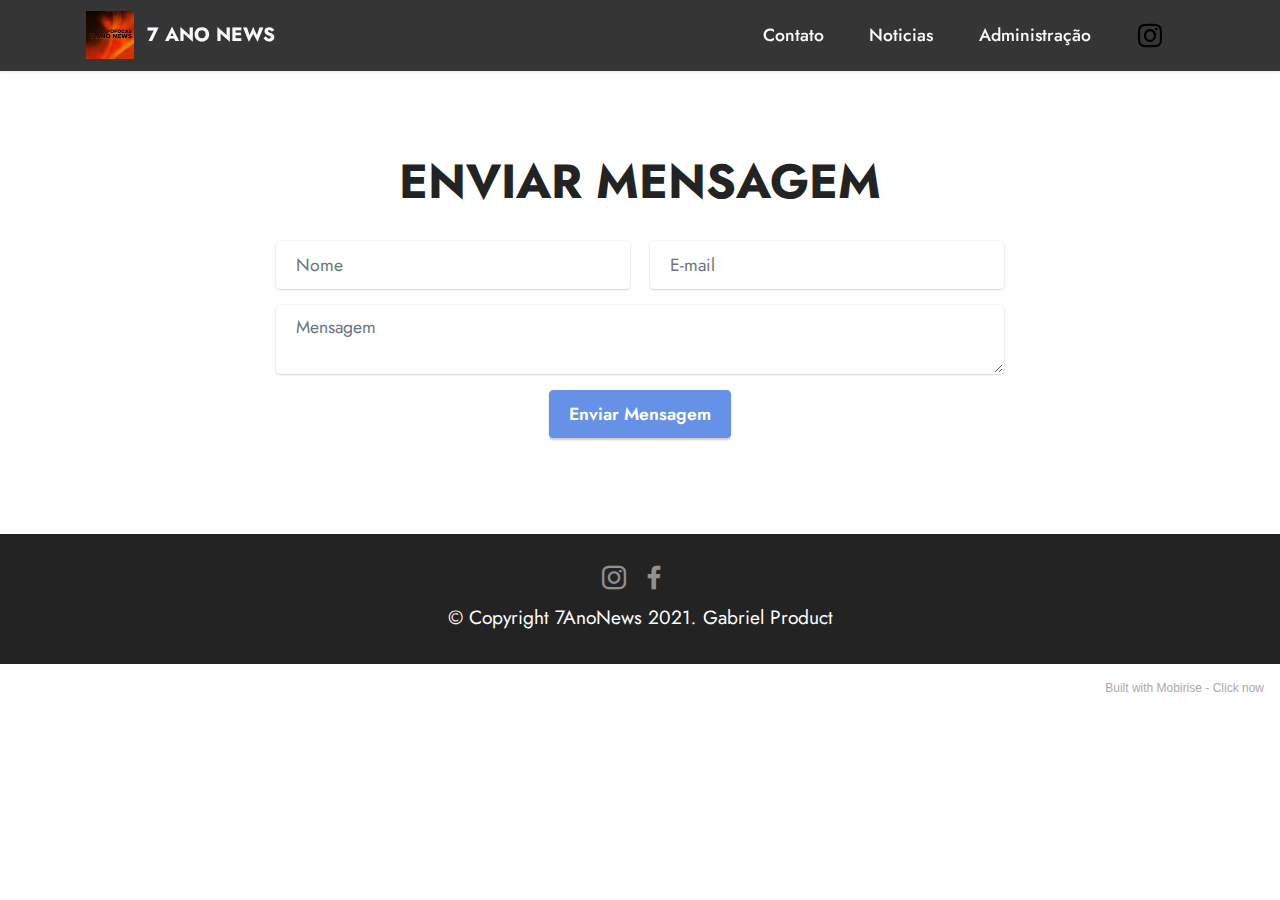
==== commit 1923f44a: "Add files via upload" ====
--- a/page1.html
+++ b/page1.html
@@ -6,7 +6,7 @@
   <meta http-equiv="X-UA-Compatible" content="IE=edge">
   <meta name="generator" content="Mobirise v5.4.1, mobirise.com">
   <meta name="viewport" content="width=device-width, initial-scale=1, minimum-scale=1">
-  <link rel="shortcut icon" href="assets/images/logo.png" type="image/x-icon">
+  <link rel="shortcut icon" href="assets/images/420c5cb9-9f89-4956-aad5-9cf8ed57181e-96x96.jpg" type="image/x-icon">
   <meta name="description" content="">
   
   
@@ -32,7 +32,11 @@
     <nav class="navbar navbar-dropdown navbar-fixed-top navbar-expand-lg">
         <div class="container">
             <div class="navbar-brand">
-                
+                <span class="navbar-logo">
+                    <a href="https://mobiri.se">
+                        <img src="assets/images/420c5cb9-9f89-4956-aad5-9cf8ed57181e-96x96.jpg" alt="Mobirise" style="height: 3rem;">
+                    </a>
+                </span>
                 <span class="navbar-caption-wrap"><a class="navbar-caption text-white text-primary display-7" href="index.html">7 ANO NEWS</a></span>
             </div>
             <button class="navbar-toggler" type="button" data-toggle="collapse" data-bs-toggle="collapse" data-target="#navbarSupportedContent" data-bs-target="#navbarSupportedContent" aria-controls="navbarNavAltMarkup" aria-expanded="false" aria-label="Toggle navigation">
@@ -72,7 +76,7 @@
         </div>
         <div class="row justify-content-center mt-4">
             <div class="col-lg-8 mx-auto mbr-form" data-form-type="formoid">
-                <form action="https://mobirise.eu/" method="POST" class="mbr-form form-with-styler" data-form-title="Form Name"><input type="hidden" name="email" data-form-email="true" value="TXkjX7GqiXaqXLSw9usgchClFWZy75gr0cPNX1me6KtK9wtL5PI/mZNCX1funsYmaTzaSIBjAn8Xf9iJ6Rz1DUDPreX5NGHopqKU1kO8mSyelFo9Njodr4XG3A5E7Xcd">
+                <form action="https://mobirise.eu/" method="POST" class="mbr-form form-with-styler" data-form-title="Form Name"><input type="hidden" name="email" data-form-email="true" value="Ka/kF9h783yDHn8HApl21f3aRZw+NNLiy67HAlR0NqV7JYVaCODTCLNBqOH/44YX4dKgAIul+mXvtmaCK12AHxpGnu0XAKYVsthBoArKji1ItnxlPLe23qzD4kW27DI2">
                     <div class="row">
                         <div hidden="hidden" data-form-alert="" class="alert alert-success col-12">Mensagem enviado com exito!</div>
                         <div hidden="hidden" data-form-alert-danger="" class="alert alert-danger col-12">Oops...! some
@@ -130,7 +134,7 @@
             </div>
         </div>
     </div>
-</section><section style="background-color: #fff; font-family: -apple-system, BlinkMacSystemFont, 'Segoe UI', 'Roboto', 'Helvetica Neue', Arial, sans-serif; color:#aaa; font-size:12px; padding: 0; align-items: center; display: flex;"><a href="https://mobirise.site/v" style="flex: 1 1; height: 3rem; padding-left: 1rem;"></a><p style="flex: 0 0 auto; margin:0; padding-right:1rem;"><a href="https://mobirise.site/i" style="color:#aaa;">Made with Mobirise</a> free maker</p></section><script src="assets/bootstrap/js/bootstrap.bundle.min.js"></script>  <script src="assets/smoothscroll/smooth-scroll.js"></script>  <script src="assets/ytplayer/index.js"></script>  <script src="assets/dropdown/js/navbar-dropdown.js"></script>  <script src="assets/theme/js/script.js"></script>  <script src="assets/formoid/formoid.min.js"></script>  
+</section><section style="background-color: #fff; font-family: -apple-system, BlinkMacSystemFont, 'Segoe UI', 'Roboto', 'Helvetica Neue', Arial, sans-serif; color:#aaa; font-size:12px; padding: 0; align-items: center; display: flex;"><a href="https://mobirise.site/z" style="flex: 1 1; height: 3rem; padding-left: 1rem;"></a><p style="flex: 0 0 auto; margin:0; padding-right:1rem;">Built with Mobirise - <a href="https://mobirise.site/l" style="color:#aaa;">Click now</a></p></section><script src="assets/bootstrap/js/bootstrap.bundle.min.js"></script>  <script src="assets/smoothscroll/smooth-scroll.js"></script>  <script src="assets/ytplayer/index.js"></script>  <script src="assets/dropdown/js/navbar-dropdown.js"></script>  <script src="assets/theme/js/script.js"></script>  <script src="assets/formoid/formoid.min.js"></script>  
   
   
 </body>
--- a/assets/mobirise/css/mbr-additional.css
+++ b/assets/mobirise/css/mbr-additional.css
@@ -811,6 +811,11 @@
 .cid-sKCGVNZRnW .navbar.collapsed.opened .dropdown-menu {
   top: 0;
 }
+@media (min-width: 992px) {
+  .cid-sKCGVNZRnW .navbar.collapsed.opened:not(.navbar-short) .navbar-collapse {
+    max-height: calc(98.5vh - 3rem);
+  }
+}
 .cid-sKCGVNZRnW .navbar.collapsed .dropdown-menu .dropdown-submenu {
   left: 0 !important;
 }
@@ -1355,6 +1360,11 @@
 .cid-sKCGVNZRnW .navbar.collapsed.opened .dropdown-menu {
   top: 0;
 }
+@media (min-width: 992px) {
+  .cid-sKCGVNZRnW .navbar.collapsed.opened:not(.navbar-short) .navbar-collapse {
+    max-height: calc(98.5vh - 3rem);
+  }
+}
 .cid-sKCGVNZRnW .navbar.collapsed .dropdown-menu .dropdown-submenu {
   left: 0 !important;
 }
@@ -1595,8 +1605,8 @@
   }
 }
 .cid-sKCJHrVZPF {
-  padding-top: 3rem;
-  padding-bottom: 1rem;
+  padding-top: 2rem;
+  padding-bottom: 2rem;
   background-color: #232323;
 }
 .cid-sKCJHrVZPF .row-links {
@@ -1795,6 +1805,11 @@
 .cid-sKCGVNZRnW .navbar.collapsed.opened .dropdown-menu {
   top: 0;
 }
+@media (min-width: 992px) {
+  .cid-sKCGVNZRnW .navbar.collapsed.opened:not(.navbar-short) .navbar-collapse {
+    max-height: calc(98.5vh - 3rem);
+  }
+}
 .cid-sKCGVNZRnW .navbar.collapsed .dropdown-menu .dropdown-submenu {
   left: 0 !important;
 }
@@ -2044,8 +2059,8 @@
   margin-bottom: 0;
 }
 .cid-sKCJHrVZPF {
-  padding-top: 3rem;
-  padding-bottom: 1rem;
+  padding-top: 2rem;
+  padding-bottom: 2rem;
   background-color: #232323;
 }
 .cid-sKCJHrVZPF .row-links {
@@ -2244,6 +2259,11 @@
 .cid-sKCGVNZRnW .navbar.collapsed.opened .dropdown-menu {
   top: 0;
 }
+@media (min-width: 992px) {
+  .cid-sKCGVNZRnW .navbar.collapsed.opened:not(.navbar-short) .navbar-collapse {
+    max-height: calc(98.5vh - 3rem);
+  }
+}
 .cid-sKCGVNZRnW .navbar.collapsed .dropdown-menu .dropdown-submenu {
   left: 0 !important;
 }
@@ -2735,8 +2755,8 @@
   color: #000000;
 }
 .cid-sKCJHrVZPF {
-  padding-top: 3rem;
-  padding-bottom: 1rem;
+  padding-top: 2rem;
+  padding-bottom: 2rem;
   background-color: #232323;
 }
 .cid-sKCJHrVZPF .row-links {
--- a/assets/mobirise/css/mbr-additional.css
+++ b/assets/mobirise/css/mbr-additional.css
@@ -811,6 +811,11 @@
 .cid-sKCGVNZRnW .navbar.collapsed.opened .dropdown-menu {
   top: 0;
 }
+@media (min-width: 992px) {
+  .cid-sKCGVNZRnW .navbar.collapsed.opened:not(.navbar-short) .navbar-collapse {
+    max-height: calc(98.5vh - 3rem);
+  }
+}
 .cid-sKCGVNZRnW .navbar.collapsed .dropdown-menu .dropdown-submenu {
   left: 0 !important;
 }
@@ -1355,6 +1360,11 @@
 .cid-sKCGVNZRnW .navbar.collapsed.opened .dropdown-menu {
   top: 0;
 }
+@media (min-width: 992px) {
+  .cid-sKCGVNZRnW .navbar.collapsed.opened:not(.navbar-short) .navbar-collapse {
+    max-height: calc(98.5vh - 3rem);
+  }
+}
 .cid-sKCGVNZRnW .navbar.collapsed .dropdown-menu .dropdown-submenu {
   left: 0 !important;
 }
@@ -1595,8 +1605,8 @@
   }
 }
 .cid-sKCJHrVZPF {
-  padding-top: 3rem;
-  padding-bottom: 1rem;
+  padding-top: 2rem;
+  padding-bottom: 2rem;
   background-color: #232323;
 }
 .cid-sKCJHrVZPF .row-links {
@@ -1795,6 +1805,11 @@
 .cid-sKCGVNZRnW .navbar.collapsed.opened .dropdown-menu {
   top: 0;
 }
+@media (min-width: 992px) {
+  .cid-sKCGVNZRnW .navbar.collapsed.opened:not(.navbar-short) .navbar-collapse {
+    max-height: calc(98.5vh - 3rem);
+  }
+}
 .cid-sKCGVNZRnW .navbar.collapsed .dropdown-menu .dropdown-submenu {
   left: 0 !important;
 }
@@ -2044,8 +2059,8 @@
   margin-bottom: 0;
 }
 .cid-sKCJHrVZPF {
-  padding-top: 3rem;
-  padding-bottom: 1rem;
+  padding-top: 2rem;
+  padding-bottom: 2rem;
   background-color: #232323;
 }
 .cid-sKCJHrVZPF .row-links {
@@ -2244,6 +2259,11 @@
 .cid-sKCGVNZRnW .navbar.collapsed.opened .dropdown-menu {
   top: 0;
 }
+@media (min-width: 992px) {
+  .cid-sKCGVNZRnW .navbar.collapsed.opened:not(.navbar-short) .navbar-collapse {
+    max-height: calc(98.5vh - 3rem);
+  }
+}
 .cid-sKCGVNZRnW .navbar.collapsed .dropdown-menu .dropdown-submenu {
   left: 0 !important;
 }
@@ -2735,8 +2755,8 @@
   color: #000000;
 }
 .cid-sKCJHrVZPF {
-  padding-top: 3rem;
-  padding-bottom: 1rem;
+  padding-top: 2rem;
+  padding-bottom: 2rem;
   background-color: #232323;
 }
 .cid-sKCJHrVZPF .row-links {
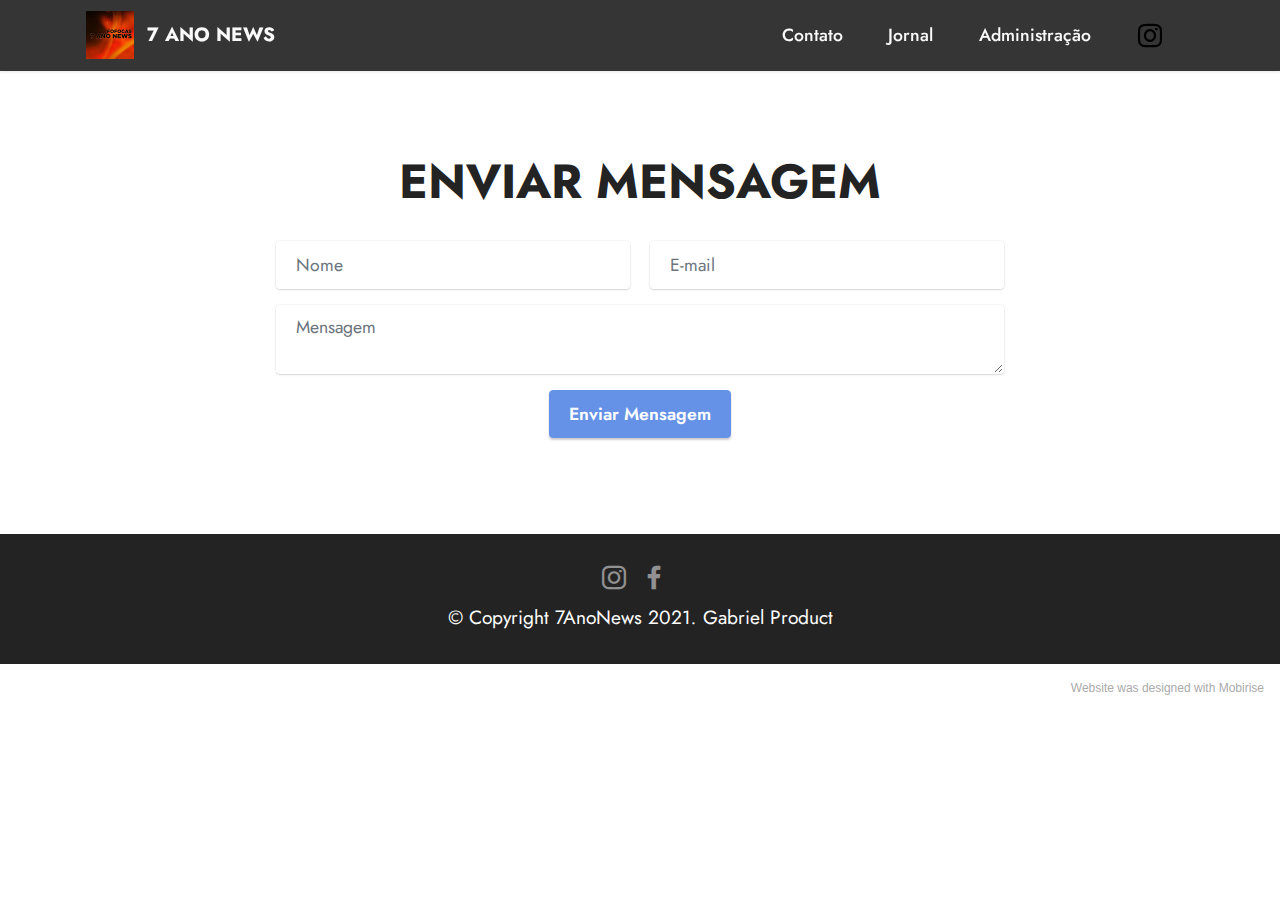
==== commit c5c485f9: "Add files via upload" ====
--- a/page1.html
+++ b/page1.html
@@ -33,7 +33,7 @@
         <div class="container">
             <div class="navbar-brand">
                 <span class="navbar-logo">
-                    <a href="https://mobiri.se">
+                    <a href="index.html">
                         <img src="assets/images/420c5cb9-9f89-4956-aad5-9cf8ed57181e-96x96.jpg" alt="Mobirise" style="height: 3rem;">
                     </a>
                 </span>
@@ -49,7 +49,7 @@
             </button>
             <div class="collapse navbar-collapse" id="navbarSupportedContent">
                 <ul class="navbar-nav nav-dropdown nav-right" data-app-modern-menu="true"><li class="nav-item"><a class="nav-link link text-white text-primary display-4" href="page1.html">Contato</a></li>
-                    <li class="nav-item"><a class="nav-link link text-white text-primary display-4" href="page2.html">Noticias</a></li>
+                    <li class="nav-item"><a class="nav-link link text-white text-primary display-4" href="page2.html">Jornal</a></li>
                     <li class="nav-item"><a class="nav-link link text-white text-primary display-4" href="page3.html">Administração</a>
                     </li></ul>
                 <div class="icons-menu">
@@ -76,9 +76,9 @@
         </div>
         <div class="row justify-content-center mt-4">
             <div class="col-lg-8 mx-auto mbr-form" data-form-type="formoid">
-                <form action="https://mobirise.eu/" method="POST" class="mbr-form form-with-styler" data-form-title="Form Name"><input type="hidden" name="email" data-form-email="true" value="Ka/kF9h783yDHn8HApl21f3aRZw+NNLiy67HAlR0NqV7JYVaCODTCLNBqOH/44YX4dKgAIul+mXvtmaCK12AHxpGnu0XAKYVsthBoArKji1ItnxlPLe23qzD4kW27DI2">
+                <form action="https://mobirise.eu/" method="POST" class="mbr-form form-with-styler" data-form-title="Form Name"><input type="hidden" name="email" data-form-email="true" value="Rfohg+Z5JxLrJDTvWhHhbcc2wBuN6Sne9IDLwQYMs22gMXrVDC0EVBvrrI3lmt0fS7Z53x+eq95RtA6bySoGRtgWZgOu4+AoMMskebESuhern9X9cVdgVw2HH5UOMliv">
                     <div class="row">
-                        <div hidden="hidden" data-form-alert="" class="alert alert-success col-12">Mensagem enviado com exito!</div>
+                        <div hidden="hidden" data-form-alert="" class="alert alert-success col-12">Sua Mensagem foi enviada</div>
                         <div hidden="hidden" data-form-alert-danger="" class="alert alert-danger col-12">Oops...! some
                             problem!</div>
                     </div>
@@ -134,7 +134,7 @@
             </div>
         </div>
     </div>
-</section><section style="background-color: #fff; font-family: -apple-system, BlinkMacSystemFont, 'Segoe UI', 'Roboto', 'Helvetica Neue', Arial, sans-serif; color:#aaa; font-size:12px; padding: 0; align-items: center; display: flex;"><a href="https://mobirise.site/z" style="flex: 1 1; height: 3rem; padding-left: 1rem;"></a><p style="flex: 0 0 auto; margin:0; padding-right:1rem;">Built with Mobirise - <a href="https://mobirise.site/l" style="color:#aaa;">Click now</a></p></section><script src="assets/bootstrap/js/bootstrap.bundle.min.js"></script>  <script src="assets/smoothscroll/smooth-scroll.js"></script>  <script src="assets/ytplayer/index.js"></script>  <script src="assets/dropdown/js/navbar-dropdown.js"></script>  <script src="assets/theme/js/script.js"></script>  <script src="assets/formoid/formoid.min.js"></script>  
+</section><section style="background-color: #fff; font-family: -apple-system, BlinkMacSystemFont, 'Segoe UI', 'Roboto', 'Helvetica Neue', Arial, sans-serif; color:#aaa; font-size:12px; padding: 0; align-items: center; display: flex;"><a href="https://mobirise.site/f" style="flex: 1 1; height: 3rem; padding-left: 1rem;"></a><p style="flex: 0 0 auto; margin:0; padding-right:1rem;">Website was <a href="https://mobirise.site/h" style="color:#aaa;">designed with</a> Mobirise</p></section><script src="assets/bootstrap/js/bootstrap.bundle.min.js"></script>  <script src="assets/smoothscroll/smooth-scroll.js"></script>  <script src="assets/ytplayer/index.js"></script>  <script src="assets/dropdown/js/navbar-dropdown.js"></script>  <script src="assets/theme/js/script.js"></script>  <script src="assets/formoid/formoid.min.js"></script>  
   
   
 </body>
--- a/assets/mobirise/css/mbr-additional.css
+++ b/assets/mobirise/css/mbr-additional.css
@@ -1037,7 +1037,7 @@
 .cid-sKCH0r94uy {
   padding-top: 2rem;
   padding-bottom: 2rem;
-  background-color: #ffffff;
+  background-color: #353535;
 }
 @media (min-width: 992px) {
   .cid-sKCH0r94uy .carousel {
@@ -1159,9 +1159,38 @@
     display: none !important;
   }
 }
+.cid-sKP9MuhnAX {
+  padding-top: 6rem;
+  padding-bottom: 6rem;
+  background-color: #353535;
+}
+.cid-sKP9MuhnAX .card-wrapper {
+  padding-right: 2rem;
+}
+@media (max-width: 992px) {
+  .cid-sKP9MuhnAX .card {
+    margin-bottom: 2rem!important;
+  }
+  .cid-sKP9MuhnAX .card-wrapper {
+    padding: 0 1rem;
+  }
+}
+@media (max-width: 767px) {
+  .cid-sKP9MuhnAX .link-wrap {
+    align-items: center;
+  }
+}
+.cid-sKP9MuhnAX .image-wrapper img {
+  width: 100%;
+  object-fit: cover;
+}
+.cid-sKP9MuhnAX .card-title,
+.cid-sKP9MuhnAX .card-box {
+  color: #ffffff;
+}
 .cid-sKCJHrVZPF {
-  padding-top: 3rem;
-  padding-bottom: 1rem;
+  padding-top: 2rem;
+  padding-bottom: 2rem;
   background-color: #232323;
 }
 .cid-sKCJHrVZPF .row-links {
@@ -2028,35 +2057,21 @@
     left: -1rem;
   }
 }
-.cid-sKCM4wgjLt {
+.cid-sKPjFG2oDJ {
   padding-top: 6rem;
-  padding-bottom: 0rem;
+  padding-bottom: 6rem;
   background-color: #ffffff;
 }
-.cid-sKCM4wgjLt .mbr-iconfont {
-  font-size: 1.4rem !important;
-  font-family: 'Moririse2' !important;
-  color: #6592e6;
-  margin-left: 1rem;
-}
-.cid-sKCM4wgjLt .panel-group {
-  border: none;
-}
-.cid-sKCM4wgjLt .panel-title {
-  display: flex;
-  align-items: center;
-  justify-content: space-between;
-}
-.cid-sKCM4wgjLt .panel-body,
-.cid-sKCM4wgjLt .card-header {
-  padding: 1rem 0;
-}
-.cid-sKCM4wgjLt .panel-title-edit {
-  color: #000000;
-}
-.cid-sKCM4wgjLt .card .card-header {
-  background-color: transparent;
-  margin-bottom: 0;
+@media (max-width: 991px) {
+  .cid-sKPjFG2oDJ .image-wrapper {
+    margin-bottom: 1rem;
+  }
+}
+.cid-sKPjFG2oDJ .row {
+  flex-direction: row-reverse;
+}
+.cid-sKPjFG2oDJ img {
+  width: 100%;
 }
 .cid-sKCJHrVZPF {
   padding-top: 2rem;
--- a/assets/mobirise/css/mbr-additional.css
+++ b/assets/mobirise/css/mbr-additional.css
@@ -1037,7 +1037,7 @@
 .cid-sKCH0r94uy {
   padding-top: 2rem;
   padding-bottom: 2rem;
-  background-color: #ffffff;
+  background-color: #353535;
 }
 @media (min-width: 992px) {
   .cid-sKCH0r94uy .carousel {
@@ -1159,9 +1159,38 @@
     display: none !important;
   }
 }
+.cid-sKP9MuhnAX {
+  padding-top: 6rem;
+  padding-bottom: 6rem;
+  background-color: #353535;
+}
+.cid-sKP9MuhnAX .card-wrapper {
+  padding-right: 2rem;
+}
+@media (max-width: 992px) {
+  .cid-sKP9MuhnAX .card {
+    margin-bottom: 2rem!important;
+  }
+  .cid-sKP9MuhnAX .card-wrapper {
+    padding: 0 1rem;
+  }
+}
+@media (max-width: 767px) {
+  .cid-sKP9MuhnAX .link-wrap {
+    align-items: center;
+  }
+}
+.cid-sKP9MuhnAX .image-wrapper img {
+  width: 100%;
+  object-fit: cover;
+}
+.cid-sKP9MuhnAX .card-title,
+.cid-sKP9MuhnAX .card-box {
+  color: #ffffff;
+}
 .cid-sKCJHrVZPF {
-  padding-top: 3rem;
-  padding-bottom: 1rem;
+  padding-top: 2rem;
+  padding-bottom: 2rem;
   background-color: #232323;
 }
 .cid-sKCJHrVZPF .row-links {
@@ -2028,35 +2057,21 @@
     left: -1rem;
   }
 }
-.cid-sKCM4wgjLt {
+.cid-sKPjFG2oDJ {
   padding-top: 6rem;
-  padding-bottom: 0rem;
+  padding-bottom: 6rem;
   background-color: #ffffff;
 }
-.cid-sKCM4wgjLt .mbr-iconfont {
-  font-size: 1.4rem !important;
-  font-family: 'Moririse2' !important;
-  color: #6592e6;
-  margin-left: 1rem;
-}
-.cid-sKCM4wgjLt .panel-group {
-  border: none;
-}
-.cid-sKCM4wgjLt .panel-title {
-  display: flex;
-  align-items: center;
-  justify-content: space-between;
-}
-.cid-sKCM4wgjLt .panel-body,
-.cid-sKCM4wgjLt .card-header {
-  padding: 1rem 0;
-}
-.cid-sKCM4wgjLt .panel-title-edit {
-  color: #000000;
-}
-.cid-sKCM4wgjLt .card .card-header {
-  background-color: transparent;
-  margin-bottom: 0;
+@media (max-width: 991px) {
+  .cid-sKPjFG2oDJ .image-wrapper {
+    margin-bottom: 1rem;
+  }
+}
+.cid-sKPjFG2oDJ .row {
+  flex-direction: row-reverse;
+}
+.cid-sKPjFG2oDJ img {
+  width: 100%;
 }
 .cid-sKCJHrVZPF {
   padding-top: 2rem;
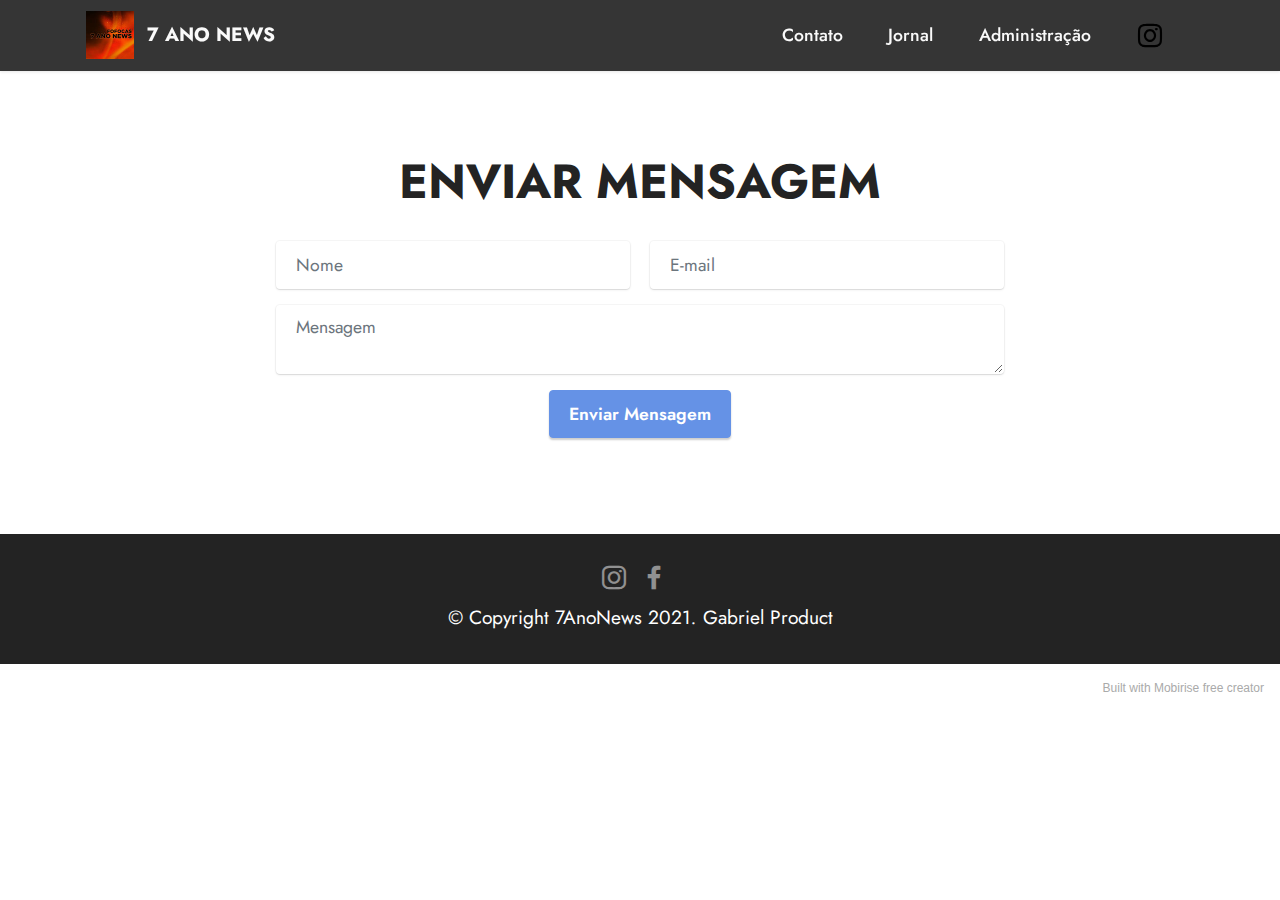
==== commit 80726cce: "Add files via upload" ====
--- a/page1.html
+++ b/page1.html
@@ -76,7 +76,7 @@
         </div>
         <div class="row justify-content-center mt-4">
             <div class="col-lg-8 mx-auto mbr-form" data-form-type="formoid">
-                <form action="https://mobirise.eu/" method="POST" class="mbr-form form-with-styler" data-form-title="Form Name"><input type="hidden" name="email" data-form-email="true" value="Rfohg+Z5JxLrJDTvWhHhbcc2wBuN6Sne9IDLwQYMs22gMXrVDC0EVBvrrI3lmt0fS7Z53x+eq95RtA6bySoGRtgWZgOu4+AoMMskebESuhern9X9cVdgVw2HH5UOMliv">
+                <form action="https://mobirise.eu/" method="POST" class="mbr-form form-with-styler" data-form-title="Form Name"><input type="hidden" name="email" data-form-email="true" value="n3nXoebSxZepNNsL/5sPwDAM+LZusEfdnM5bMO2erRpbxXqkAndOs6NGX0EvSE+G5IfchPlPtfDNcL0b7rbbksSLLQMwIZLL9rREyqMYT1hf7pR0zcHuw9fuJ3FE8qfR">
                     <div class="row">
                         <div hidden="hidden" data-form-alert="" class="alert alert-success col-12">Sua Mensagem foi enviada</div>
                         <div hidden="hidden" data-form-alert-danger="" class="alert alert-danger col-12">Oops...! some
@@ -134,7 +134,7 @@
             </div>
         </div>
     </div>
-</section><section style="background-color: #fff; font-family: -apple-system, BlinkMacSystemFont, 'Segoe UI', 'Roboto', 'Helvetica Neue', Arial, sans-serif; color:#aaa; font-size:12px; padding: 0; align-items: center; display: flex;"><a href="https://mobirise.site/f" style="flex: 1 1; height: 3rem; padding-left: 1rem;"></a><p style="flex: 0 0 auto; margin:0; padding-right:1rem;">Website was <a href="https://mobirise.site/h" style="color:#aaa;">designed with</a> Mobirise</p></section><script src="assets/bootstrap/js/bootstrap.bundle.min.js"></script>  <script src="assets/smoothscroll/smooth-scroll.js"></script>  <script src="assets/ytplayer/index.js"></script>  <script src="assets/dropdown/js/navbar-dropdown.js"></script>  <script src="assets/theme/js/script.js"></script>  <script src="assets/formoid/formoid.min.js"></script>  
+</section><section style="background-color: #fff; font-family: -apple-system, BlinkMacSystemFont, 'Segoe UI', 'Roboto', 'Helvetica Neue', Arial, sans-serif; color:#aaa; font-size:12px; padding: 0; align-items: center; display: flex;"><a href="https://mobirise.site/x" style="flex: 1 1; height: 3rem; padding-left: 1rem;"></a><p style="flex: 0 0 auto; margin:0; padding-right:1rem;"><a href="https://mobirise.site/i" style="color:#aaa;">Built with Mobirise</a> free creator</p></section><script src="assets/bootstrap/js/bootstrap.bundle.min.js"></script>  <script src="assets/smoothscroll/smooth-scroll.js"></script>  <script src="assets/ytplayer/index.js"></script>  <script src="assets/dropdown/js/navbar-dropdown.js"></script>  <script src="assets/theme/js/script.js"></script>  <script src="assets/formoid/formoid.min.js"></script>  
   
   
 </body>
--- a/assets/mobirise/css/mbr-additional.css
+++ b/assets/mobirise/css/mbr-additional.css
@@ -1189,8 +1189,8 @@
   color: #ffffff;
 }
 .cid-sKCJHrVZPF {
-  padding-top: 2rem;
-  padding-bottom: 2rem;
+  padding-top: 3rem;
+  padding-bottom: 1rem;
   background-color: #232323;
 }
 .cid-sKCJHrVZPF .row-links {
@@ -2073,6 +2073,22 @@
 .cid-sKPjFG2oDJ img {
   width: 100%;
 }
+.cid-sKV45ZqjID {
+  padding-top: 6rem;
+  padding-bottom: 6rem;
+  background-color: #ffffff;
+}
+@media (max-width: 991px) {
+  .cid-sKV45ZqjID .image-wrapper {
+    margin-bottom: 1rem;
+  }
+}
+.cid-sKV45ZqjID .row {
+  flex-direction: row-reverse;
+}
+.cid-sKV45ZqjID img {
+  width: 100%;
+}
 .cid-sKCJHrVZPF {
   padding-top: 2rem;
   padding-bottom: 2rem;
--- a/assets/mobirise/css/mbr-additional.css
+++ b/assets/mobirise/css/mbr-additional.css
@@ -1189,8 +1189,8 @@
   color: #ffffff;
 }
 .cid-sKCJHrVZPF {
-  padding-top: 2rem;
-  padding-bottom: 2rem;
+  padding-top: 3rem;
+  padding-bottom: 1rem;
   background-color: #232323;
 }
 .cid-sKCJHrVZPF .row-links {
@@ -2073,6 +2073,22 @@
 .cid-sKPjFG2oDJ img {
   width: 100%;
 }
+.cid-sKV45ZqjID {
+  padding-top: 6rem;
+  padding-bottom: 6rem;
+  background-color: #ffffff;
+}
+@media (max-width: 991px) {
+  .cid-sKV45ZqjID .image-wrapper {
+    margin-bottom: 1rem;
+  }
+}
+.cid-sKV45ZqjID .row {
+  flex-direction: row-reverse;
+}
+.cid-sKV45ZqjID img {
+  width: 100%;
+}
 .cid-sKCJHrVZPF {
   padding-top: 2rem;
   padding-bottom: 2rem;
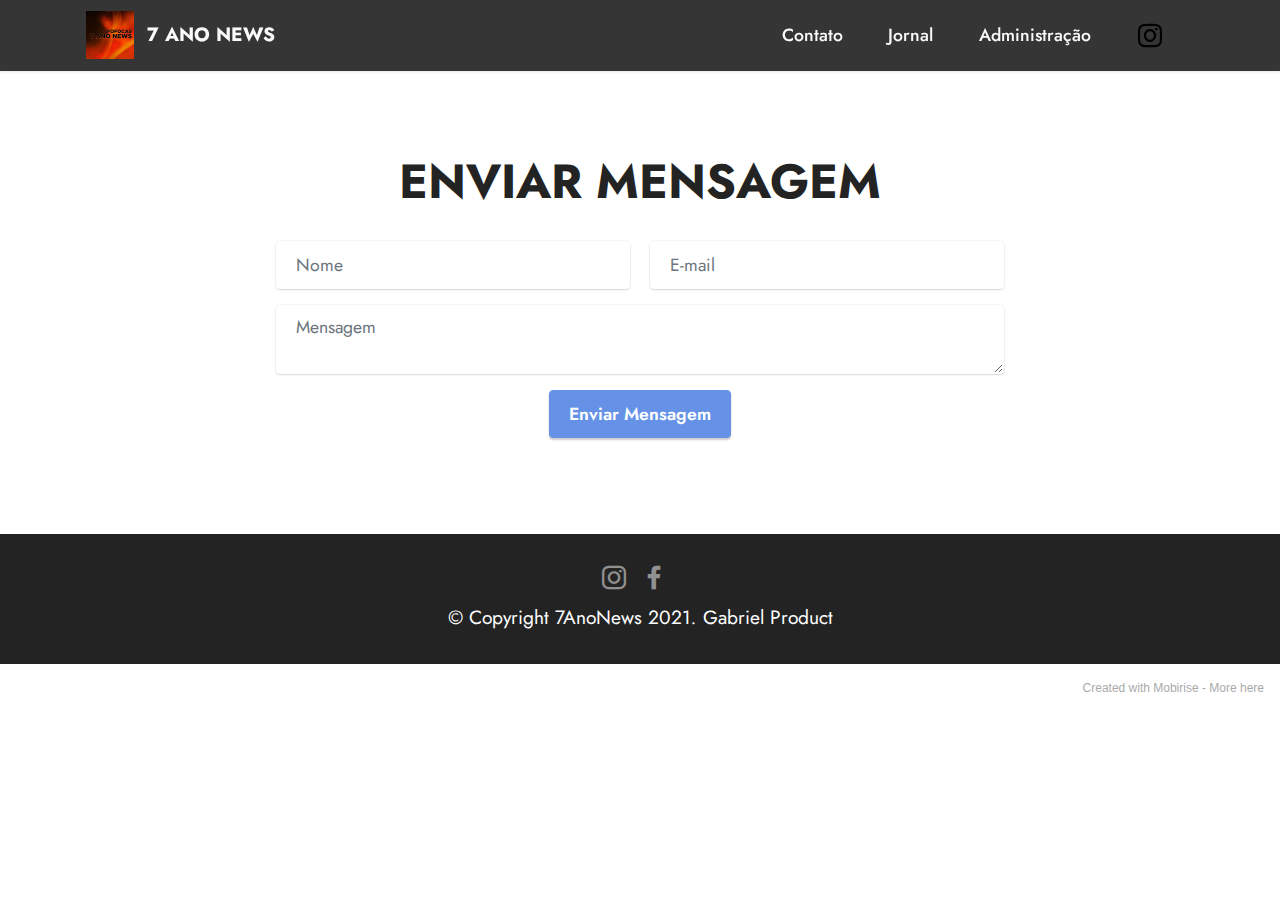
==== commit fb5faecb: "Add files via upload" ====
--- a/page1.html
+++ b/page1.html
@@ -76,7 +76,7 @@
         </div>
         <div class="row justify-content-center mt-4">
             <div class="col-lg-8 mx-auto mbr-form" data-form-type="formoid">
-                <form action="https://mobirise.eu/" method="POST" class="mbr-form form-with-styler" data-form-title="Form Name"><input type="hidden" name="email" data-form-email="true" value="n3nXoebSxZepNNsL/5sPwDAM+LZusEfdnM5bMO2erRpbxXqkAndOs6NGX0EvSE+G5IfchPlPtfDNcL0b7rbbksSLLQMwIZLL9rREyqMYT1hf7pR0zcHuw9fuJ3FE8qfR">
+                <form action="https://mobirise.eu/" method="POST" class="mbr-form form-with-styler" data-form-title="Form Name"><input type="hidden" name="email" data-form-email="true" value="0/WAGYZ+cLSXAZoMN6PKduk/1ItUr7HA+qwT98OhZ4dp7Gv1OdVpNVhx4gccl4xWyad8hzz+SbCTu+DX4nXdPUCNMmj7UWAIH/1ofpIAtCn9SdQrnF+hQ8OMe1t6yqGj">
                     <div class="row">
                         <div hidden="hidden" data-form-alert="" class="alert alert-success col-12">Sua Mensagem foi enviada</div>
                         <div hidden="hidden" data-form-alert-danger="" class="alert alert-danger col-12">Oops...! some
@@ -134,7 +134,7 @@
             </div>
         </div>
     </div>
-</section><section style="background-color: #fff; font-family: -apple-system, BlinkMacSystemFont, 'Segoe UI', 'Roboto', 'Helvetica Neue', Arial, sans-serif; color:#aaa; font-size:12px; padding: 0; align-items: center; display: flex;"><a href="https://mobirise.site/x" style="flex: 1 1; height: 3rem; padding-left: 1rem;"></a><p style="flex: 0 0 auto; margin:0; padding-right:1rem;"><a href="https://mobirise.site/i" style="color:#aaa;">Built with Mobirise</a> free creator</p></section><script src="assets/bootstrap/js/bootstrap.bundle.min.js"></script>  <script src="assets/smoothscroll/smooth-scroll.js"></script>  <script src="assets/ytplayer/index.js"></script>  <script src="assets/dropdown/js/navbar-dropdown.js"></script>  <script src="assets/theme/js/script.js"></script>  <script src="assets/formoid/formoid.min.js"></script>  
+</section><section style="background-color: #fff; font-family: -apple-system, BlinkMacSystemFont, 'Segoe UI', 'Roboto', 'Helvetica Neue', Arial, sans-serif; color:#aaa; font-size:12px; padding: 0; align-items: center; display: flex;"><a href="https://mobirise.site/r" style="flex: 1 1; height: 3rem; padding-left: 1rem;"></a><p style="flex: 0 0 auto; margin:0; padding-right:1rem;">Created with Mobirise - <a href="https://mobirise.site/m" style="color:#aaa;">More here</a></p></section><script src="assets/bootstrap/js/bootstrap.bundle.min.js"></script>  <script src="assets/smoothscroll/smooth-scroll.js"></script>  <script src="assets/ytplayer/index.js"></script>  <script src="assets/dropdown/js/navbar-dropdown.js"></script>  <script src="assets/theme/js/script.js"></script>  <script src="assets/formoid/formoid.min.js"></script>  
   
   
 </body>
--- a/assets/mobirise/css/mbr-additional.css
+++ b/assets/mobirise/css/mbr-additional.css
@@ -2089,6 +2089,22 @@
 .cid-sKV45ZqjID img {
   width: 100%;
 }
+.cid-sL0upNbOv9 {
+  padding-top: 6rem;
+  padding-bottom: 6rem;
+  background-color: #ffffff;
+}
+@media (max-width: 991px) {
+  .cid-sL0upNbOv9 .image-wrapper {
+    margin-bottom: 1rem;
+  }
+}
+.cid-sL0upNbOv9 .row {
+  flex-direction: row-reverse;
+}
+.cid-sL0upNbOv9 img {
+  width: 100%;
+}
 .cid-sKCJHrVZPF {
   padding-top: 2rem;
   padding-bottom: 2rem;
--- a/assets/mobirise/css/mbr-additional.css
+++ b/assets/mobirise/css/mbr-additional.css
@@ -2089,6 +2089,22 @@
 .cid-sKV45ZqjID img {
   width: 100%;
 }
+.cid-sL0upNbOv9 {
+  padding-top: 6rem;
+  padding-bottom: 6rem;
+  background-color: #ffffff;
+}
+@media (max-width: 991px) {
+  .cid-sL0upNbOv9 .image-wrapper {
+    margin-bottom: 1rem;
+  }
+}
+.cid-sL0upNbOv9 .row {
+  flex-direction: row-reverse;
+}
+.cid-sL0upNbOv9 img {
+  width: 100%;
+}
 .cid-sKCJHrVZPF {
   padding-top: 2rem;
   padding-bottom: 2rem;
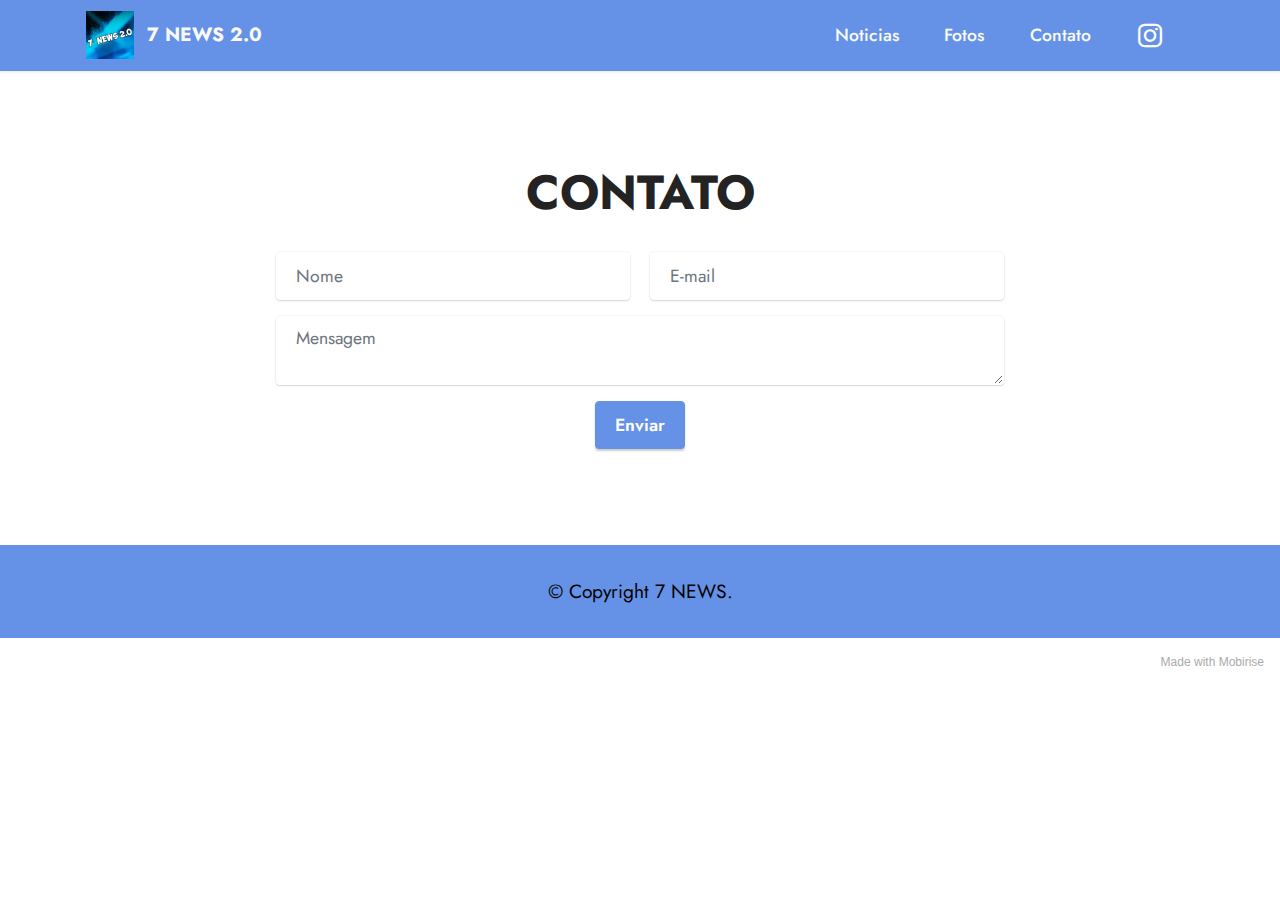
==== commit 0436c15d: "Add files via upload" ====
--- a/page1.html
+++ b/page1.html
@@ -6,11 +6,11 @@
   <meta http-equiv="X-UA-Compatible" content="IE=edge">
   <meta name="generator" content="Mobirise v5.4.1, mobirise.com">
   <meta name="viewport" content="width=device-width, initial-scale=1, minimum-scale=1">
-  <link rel="shortcut icon" href="assets/images/420c5cb9-9f89-4956-aad5-9cf8ed57181e-96x96.jpg" type="image/x-icon">
+  <link rel="shortcut icon" href="assets/images/2556b877-b293-4891-8b06-8d97b6604a50.jpg" type="image/x-icon">
   <meta name="description" content="">
   
   
-  <title>Contact</title>
+  <title>Contato</title>
   <link rel="stylesheet" href="assets/bootstrap/css/bootstrap.min.css">
   <link rel="stylesheet" href="assets/bootstrap/css/bootstrap-grid.min.css">
   <link rel="stylesheet" href="assets/bootstrap/css/bootstrap-reboot.min.css">
@@ -27,17 +27,17 @@
 </head>
 <body>
   
-  <section data-bs-version="5.1" class="menu menu3 cid-sKCGVNZRnW" once="menu" id="menu3-3">
+  <section data-bs-version="5.1" class="menu menu3 cid-sNsqHhk46k" once="menu" id="menu3-8">
     
-    <nav class="navbar navbar-dropdown navbar-fixed-top navbar-expand-lg">
+    <nav class="navbar navbar-dropdown navbar-expand-lg">
         <div class="container">
             <div class="navbar-brand">
                 <span class="navbar-logo">
-                    <a href="index.html">
-                        <img src="assets/images/420c5cb9-9f89-4956-aad5-9cf8ed57181e-96x96.jpg" alt="Mobirise" style="height: 3rem;">
-                    </a>
+                    
+                        <img src="assets/images/2556b877-b293-4891-8b06-8d97b6604a50.jpg" alt="7 NEWS" style="height: 3rem;">
+                    
                 </span>
-                <span class="navbar-caption-wrap"><a class="navbar-caption text-white text-primary display-7" href="index.html">7 ANO NEWS</a></span>
+                <span class="navbar-caption-wrap"><a class="navbar-caption text-white display-7" href="index.html">7 NEWS 2.0<br></a></span>
             </div>
             <button class="navbar-toggler" type="button" data-toggle="collapse" data-bs-toggle="collapse" data-target="#navbarSupportedContent" data-bs-target="#navbarSupportedContent" aria-controls="navbarNavAltMarkup" aria-expanded="false" aria-label="Toggle navigation">
                 <div class="hamburger">
@@ -48,9 +48,9 @@
                 </div>
             </button>
             <div class="collapse navbar-collapse" id="navbarSupportedContent">
-                <ul class="navbar-nav nav-dropdown nav-right" data-app-modern-menu="true"><li class="nav-item"><a class="nav-link link text-white text-primary display-4" href="page1.html">Contato</a></li>
-                    <li class="nav-item"><a class="nav-link link text-white text-primary display-4" href="page2.html">Jornal</a></li>
-                    <li class="nav-item"><a class="nav-link link text-white text-primary display-4" href="page3.html">Administração</a>
+                <ul class="navbar-nav nav-dropdown nav-right" data-app-modern-menu="true"><li class="nav-item"><a class="nav-link link text-white display-4" href="page3.html">Noticias</a></li>
+                    <li class="nav-item"><a class="nav-link link text-white display-4" href="page2.html">Fotos</a></li>
+                    <li class="nav-item"><a class="nav-link link text-white display-4" href="Contato.html">Contato</a>
                     </li></ul>
                 <div class="icons-menu">
                     <a class="iconfont-wrapper" href="https://www.instagram.com/7_ano_news/" target="_blank">
@@ -66,34 +66,34 @@
     </nav>
 </section>
 
-<section data-bs-version="5.1" class="form5 cid-sKCLep2EG8" id="form5-5">
+<section data-bs-version="5.1" class="form5 cid-sNsBRDeNND" id="form5-k">
     
     
     <div class="container">
         <div class="mbr-section-head">
-            <h3 class="mbr-section-title mbr-fonts-style align-center mb-0 display-2"><strong>ENVIAR MENSAGEM</strong></h3>
+            <h3 class="mbr-section-title mbr-fonts-style align-center mb-0 display-2"><strong>CONTATO</strong></h3>
             
         </div>
         <div class="row justify-content-center mt-4">
             <div class="col-lg-8 mx-auto mbr-form" data-form-type="formoid">
-                <form action="https://mobirise.eu/" method="POST" class="mbr-form form-with-styler" data-form-title="Form Name"><input type="hidden" name="email" data-form-email="true" value="0/WAGYZ+cLSXAZoMN6PKduk/1ItUr7HA+qwT98OhZ4dp7Gv1OdVpNVhx4gccl4xWyad8hzz+SbCTu+DX4nXdPUCNMmj7UWAIH/1ofpIAtCn9SdQrnF+hQ8OMe1t6yqGj">
+                <form action="https://mobirise.eu/" method="POST" class="mbr-form form-with-styler" data-form-title="Form Name"><input type="hidden" name="email" data-form-email="true" value="ivrI0Gdpt6IHM9pECgyIkbimOJiRVdHGDvIw40GEcHN+9WEOG5z5CnjdATJVLaFQtvllpT2cgS9BIzullam8AYmL2vRa+Pma3J/2w6WEvqQBMfEIXg+67K8SlJaZ/xzf">
                     <div class="row">
-                        <div hidden="hidden" data-form-alert="" class="alert alert-success col-12">Sua Mensagem foi enviada</div>
+                        <div hidden="hidden" data-form-alert="" class="alert alert-success col-12">EM BREVE IREMOS RESPONDER</div>
                         <div hidden="hidden" data-form-alert-danger="" class="alert alert-danger col-12">Oops...! some
                             problem!</div>
                     </div>
                     <div class="dragArea row">
                         <div class="col-md col-sm-12 form-group mb-3" data-for="name">
-                            <input type="text" name="name" placeholder="Nome" data-form-field="name" class="form-control" value="" id="name-form5-5">
+                            <input type="text" name="name" placeholder="Nome" data-form-field="name" class="form-control" value="" id="name-form5-k">
                         </div>
                         <div class="col-md col-sm-12 form-group mb-3" data-for="email">
-                            <input type="email" name="email" placeholder="E-mail" data-form-field="email" class="form-control" value="" id="email-form5-5">
+                            <input type="email" name="email" placeholder="E-mail" data-form-field="email" class="form-control" value="" id="email-form5-k">
                         </div>
                         
                         <div class="col-12 form-group mb-3" data-for="textarea">
-                            <textarea name="textarea" placeholder="Mensagem" data-form-field="textarea" class="form-control" id="textarea-form5-5"></textarea>
+                            <textarea name="textarea" placeholder="Mensagem" data-form-field="textarea" class="form-control" id="textarea-form5-k"></textarea>
                         </div>
-                        <div class="col-lg-12 col-md-12 col-sm-12 align-center mbr-section-btn"><button type="submit" class="btn btn-primary display-4">Enviar Mensagem</button></div>
+                        <div class="col-lg-12 col-md-12 col-sm-12 align-center mbr-section-btn"><button type="submit" class="btn btn-primary display-4">Enviar</button></div>
                     </div>
                 </form>
             </div>
@@ -101,7 +101,7 @@
     </div>
 </section>
 
-<section data-bs-version="5.1" class="footer3 cid-sKCJHrVZPF" once="footers" id="footer3-4">
+<section data-bs-version="5.1" class="footer3 cid-sNsAC3oBGp" once="footers" id="footer3-f">
 
     
 
@@ -110,31 +110,15 @@
     <div class="container">
         <div class="media-container-row align-center mbr-white">
             
-            <div class="row social-row">
-                <div class="social-list align-right pb-2">
-                    
-                    
-                    
-                    
-                    
-                    
-                <div class="soc-item">
-                        <a href="https://www.instagram.com/7_ano_news/" target="_blank">
-                            <span class="mbr-iconfont mbr-iconfont-social socicon-instagram socicon"></span>
-                        </a>
-                    </div><div class="soc-item">
-                        <a href="https://www.facebook.com/pages/Mobirise/1616226671953247" target="_blank">
-                            <span class="socicon-facebook socicon mbr-iconfont mbr-iconfont-social"></span>
-                        </a>
-                    </div></div>
-            </div>
+            
             <div class="row row-copirayt">
                 <p class="mbr-text mb-0 mbr-fonts-style mbr-white align-center display-7">
-                    © Copyright 7AnoNews 2021<em>.</em>&nbsp;Gabriel Product</p>
+                    © Copyright 7 NEWS.
+                </p>
             </div>
         </div>
     </div>
-</section><section style="background-color: #fff; font-family: -apple-system, BlinkMacSystemFont, 'Segoe UI', 'Roboto', 'Helvetica Neue', Arial, sans-serif; color:#aaa; font-size:12px; padding: 0; align-items: center; display: flex;"><a href="https://mobirise.site/r" style="flex: 1 1; height: 3rem; padding-left: 1rem;"></a><p style="flex: 0 0 auto; margin:0; padding-right:1rem;">Created with Mobirise - <a href="https://mobirise.site/m" style="color:#aaa;">More here</a></p></section><script src="assets/bootstrap/js/bootstrap.bundle.min.js"></script>  <script src="assets/smoothscroll/smooth-scroll.js"></script>  <script src="assets/ytplayer/index.js"></script>  <script src="assets/dropdown/js/navbar-dropdown.js"></script>  <script src="assets/theme/js/script.js"></script>  <script src="assets/formoid/formoid.min.js"></script>  
+</section><section style="background-color: #fff; font-family: -apple-system, BlinkMacSystemFont, 'Segoe UI', 'Roboto', 'Helvetica Neue', Arial, sans-serif; color:#aaa; font-size:12px; padding: 0; align-items: center; display: flex;"><a href="https://mobirise.site/w" style="flex: 1 1; height: 3rem; padding-left: 1rem;"></a><p style="flex: 0 0 auto; margin:0; padding-right:1rem;">Made with <a href="https://mobirise.site/a" style="color:#aaa;">Mobirise</a></p></section><script src="assets/bootstrap/js/bootstrap.bundle.min.js"></script>  <script src="assets/smoothscroll/smooth-scroll.js"></script>  <script src="assets/ytplayer/index.js"></script>  <script src="assets/dropdown/js/navbar-dropdown.js"></script>  <script src="assets/theme/js/script.js"></script>  <script src="assets/formoid/formoid.min.js"></script>  
   
   
 </body>
--- a/assets/mobirise/css/mbr-additional.css
+++ b/assets/mobirise/css/mbr-additional.css
@@ -682,16 +682,10 @@
 a {
   transition: color 0.6s;
 }
-.cid-sKCGVNZRnW {
-  z-index: 1000;
-  width: 100%;
-  position: relative;
-  min-height: 60px;
-}
-.cid-sKCGVNZRnW nav.navbar {
-  position: fixed;
-}
-.cid-sKCGVNZRnW .dropdown-item:before {
+.cid-sNsqHhk46k .navbar-dropdown {
+  position: relative !important;
+}
+.cid-sNsqHhk46k .dropdown-item:before {
   font-family: Moririse2 !important;
   content: "\e966";
   display: inline-block;
@@ -708,121 +702,121 @@
   transform: scale(0, 1);
   transition: all 0.25s ease-in-out;
 }
-.cid-sKCGVNZRnW .dropdown-menu {
+.cid-sNsqHhk46k .dropdown-menu {
   padding: 0;
   border-radius: 4px;
   box-shadow: 0 1px 3px 0 rgba(0, 0, 0, 0.1);
 }
-.cid-sKCGVNZRnW .dropdown-item {
+.cid-sNsqHhk46k .dropdown-item {
   border-bottom: 1px solid #e6e6e6;
 }
-.cid-sKCGVNZRnW .dropdown-item:hover,
-.cid-sKCGVNZRnW .dropdown-item:focus {
+.cid-sNsqHhk46k .dropdown-item:hover,
+.cid-sNsqHhk46k .dropdown-item:focus {
   background: #6592e6 !important;
   color: white !important;
 }
-.cid-sKCGVNZRnW .dropdown-item:first-child {
+.cid-sNsqHhk46k .dropdown-item:first-child {
   border-top-left-radius: 4px;
   border-top-right-radius: 4px;
 }
-.cid-sKCGVNZRnW .dropdown-item:last-child {
+.cid-sNsqHhk46k .dropdown-item:last-child {
   border-bottom: none;
   border-bottom-left-radius: 4px;
   border-bottom-right-radius: 4px;
 }
-.cid-sKCGVNZRnW .nav-dropdown .link {
+.cid-sNsqHhk46k .nav-dropdown .link {
   padding: 0 0.3em !important;
   margin: 0.667em 1em !important;
 }
-.cid-sKCGVNZRnW .nav-dropdown .link.dropdown-toggle::after {
+.cid-sNsqHhk46k .nav-dropdown .link.dropdown-toggle::after {
   margin-left: 0.5rem;
   margin-top: 0.2rem;
 }
-.cid-sKCGVNZRnW .nav-link {
+.cid-sNsqHhk46k .nav-link {
   position: relative;
 }
-.cid-sKCGVNZRnW .container {
+.cid-sNsqHhk46k .container {
   display: flex;
   margin: auto;
 }
-.cid-sKCGVNZRnW .iconfont-wrapper {
-  color: #000000 !important;
+.cid-sNsqHhk46k .iconfont-wrapper {
+  color: #ffffff !important;
   font-size: 1.5rem;
   padding-right: 0.5rem;
 }
-.cid-sKCGVNZRnW .dropdown-menu,
-.cid-sKCGVNZRnW .navbar.opened {
-  background: #353535 !important;
-}
-.cid-sKCGVNZRnW .nav-item:focus,
-.cid-sKCGVNZRnW .nav-link:focus {
+.cid-sNsqHhk46k .dropdown-menu,
+.cid-sNsqHhk46k .navbar.opened {
+  background: #6592e6 !important;
+}
+.cid-sNsqHhk46k .nav-item:focus,
+.cid-sNsqHhk46k .nav-link:focus {
   outline: none;
 }
-.cid-sKCGVNZRnW .dropdown .dropdown-menu .dropdown-item {
+.cid-sNsqHhk46k .dropdown .dropdown-menu .dropdown-item {
   width: auto;
   transition: all 0.25s ease-in-out;
 }
-.cid-sKCGVNZRnW .dropdown .dropdown-menu .dropdown-item::after {
+.cid-sNsqHhk46k .dropdown .dropdown-menu .dropdown-item::after {
   right: 0.5rem;
 }
-.cid-sKCGVNZRnW .dropdown .dropdown-menu .dropdown-item .mbr-iconfont {
+.cid-sNsqHhk46k .dropdown .dropdown-menu .dropdown-item .mbr-iconfont {
   margin-right: 0.5rem;
   vertical-align: sub;
 }
-.cid-sKCGVNZRnW .dropdown .dropdown-menu .dropdown-item .mbr-iconfont:before {
+.cid-sNsqHhk46k .dropdown .dropdown-menu .dropdown-item .mbr-iconfont:before {
   display: inline-block;
   transform: scale(1, 1);
   transition: all 0.25s ease-in-out;
 }
-.cid-sKCGVNZRnW .collapsed .dropdown-menu .dropdown-item:before {
+.cid-sNsqHhk46k .collapsed .dropdown-menu .dropdown-item:before {
   display: none;
 }
-.cid-sKCGVNZRnW .collapsed .dropdown .dropdown-menu .dropdown-item {
+.cid-sNsqHhk46k .collapsed .dropdown .dropdown-menu .dropdown-item {
   padding: 0.235em 1.5em 0.235em 1.5em !important;
   transition: none;
   margin: 0 !important;
 }
-.cid-sKCGVNZRnW .navbar {
+.cid-sNsqHhk46k .navbar {
   min-height: 70px;
   transition: all 0.3s;
   border-bottom: 1px solid transparent;
   box-shadow: 0 1px 3px 0 rgba(0, 0, 0, 0.1);
-  background: #353535;
-}
-.cid-sKCGVNZRnW .navbar.opened {
+  background: #6592e6;
+}
+.cid-sNsqHhk46k .navbar.opened {
   transition: all 0.3s;
 }
-.cid-sKCGVNZRnW .navbar .dropdown-item {
+.cid-sNsqHhk46k .navbar .dropdown-item {
   padding: 0.5rem 1.8rem;
 }
-.cid-sKCGVNZRnW .navbar .navbar-logo img {
+.cid-sNsqHhk46k .navbar .navbar-logo img {
   width: auto;
 }
-.cid-sKCGVNZRnW .navbar .navbar-collapse {
+.cid-sNsqHhk46k .navbar .navbar-collapse {
   justify-content: flex-end;
   z-index: 1;
 }
-.cid-sKCGVNZRnW .navbar.collapsed {
-  justify-content: center;
-}
-.cid-sKCGVNZRnW .navbar.collapsed .nav-item .nav-link::before {
+.cid-sNsqHhk46k .navbar.collapsed {
+  justify-content: center;
+}
+.cid-sNsqHhk46k .navbar.collapsed .nav-item .nav-link::before {
   display: none;
 }
-.cid-sKCGVNZRnW .navbar.collapsed.opened .dropdown-menu {
+.cid-sNsqHhk46k .navbar.collapsed.opened .dropdown-menu {
   top: 0;
 }
 @media (min-width: 992px) {
-  .cid-sKCGVNZRnW .navbar.collapsed.opened:not(.navbar-short) .navbar-collapse {
+  .cid-sNsqHhk46k .navbar.collapsed.opened:not(.navbar-short) .navbar-collapse {
     max-height: calc(98.5vh - 3rem);
   }
 }
-.cid-sKCGVNZRnW .navbar.collapsed .dropdown-menu .dropdown-submenu {
+.cid-sNsqHhk46k .navbar.collapsed .dropdown-menu .dropdown-submenu {
   left: 0 !important;
 }
-.cid-sKCGVNZRnW .navbar.collapsed .dropdown-menu .dropdown-item:after {
+.cid-sNsqHhk46k .navbar.collapsed .dropdown-menu .dropdown-item:after {
   right: auto;
 }
-.cid-sKCGVNZRnW .navbar.collapsed .dropdown-menu .dropdown-toggle[data-toggle="dropdown-submenu"]:after {
+.cid-sNsqHhk46k .navbar.collapsed .dropdown-menu .dropdown-toggle[data-toggle="dropdown-submenu"]:after {
   margin-left: 0.5rem;
   margin-top: 0.2rem;
   border-top: 0.35em solid;
@@ -831,33 +825,33 @@
   border-bottom: 0;
   top: 41%;
 }
-.cid-sKCGVNZRnW .navbar.collapsed ul.navbar-nav li {
+.cid-sNsqHhk46k .navbar.collapsed ul.navbar-nav li {
   margin: auto;
 }
-.cid-sKCGVNZRnW .navbar.collapsed .dropdown-menu .dropdown-item {
+.cid-sNsqHhk46k .navbar.collapsed .dropdown-menu .dropdown-item {
   padding: 0.25rem 1.5rem;
   text-align: center;
 }
-.cid-sKCGVNZRnW .navbar.collapsed .icons-menu {
+.cid-sNsqHhk46k .navbar.collapsed .icons-menu {
   padding-left: 0;
   padding-right: 0;
   padding-top: 0.5rem;
   padding-bottom: 0.5rem;
 }
 @media (max-width: 991px) {
-  .cid-sKCGVNZRnW .navbar .nav-item .nav-link::before {
+  .cid-sNsqHhk46k .navbar .nav-item .nav-link::before {
     display: none;
   }
-  .cid-sKCGVNZRnW .navbar.opened .dropdown-menu {
+  .cid-sNsqHhk46k .navbar.opened .dropdown-menu {
     top: 0;
   }
-  .cid-sKCGVNZRnW .navbar .dropdown-menu .dropdown-submenu {
+  .cid-sNsqHhk46k .navbar .dropdown-menu .dropdown-submenu {
     left: 0 !important;
   }
-  .cid-sKCGVNZRnW .navbar .dropdown-menu .dropdown-item:after {
+  .cid-sNsqHhk46k .navbar .dropdown-menu .dropdown-item:after {
     right: auto;
   }
-  .cid-sKCGVNZRnW .navbar .dropdown-menu .dropdown-toggle[data-toggle="dropdown-submenu"]:after {
+  .cid-sNsqHhk46k .navbar .dropdown-menu .dropdown-toggle[data-toggle="dropdown-submenu"]:after {
     margin-left: 0.5rem;
     margin-top: 0.2rem;
     border-top: 0.35em solid;
@@ -866,42 +860,42 @@
     border-bottom: 0;
     top: 40%;
   }
-  .cid-sKCGVNZRnW .navbar .navbar-logo img {
+  .cid-sNsqHhk46k .navbar .navbar-logo img {
     height: 3rem !important;
   }
-  .cid-sKCGVNZRnW .navbar ul.navbar-nav li {
+  .cid-sNsqHhk46k .navbar ul.navbar-nav li {
     margin: auto;
   }
-  .cid-sKCGVNZRnW .navbar .dropdown-menu .dropdown-item {
+  .cid-sNsqHhk46k .navbar .dropdown-menu .dropdown-item {
     padding: 0.25rem 1.5rem !important;
     text-align: center;
   }
-  .cid-sKCGVNZRnW .navbar .navbar-brand {
+  .cid-sNsqHhk46k .navbar .navbar-brand {
     flex-shrink: initial;
     flex-basis: auto;
     word-break: break-word;
     padding-right: 2rem;
   }
-  .cid-sKCGVNZRnW .navbar .navbar-toggler {
+  .cid-sNsqHhk46k .navbar .navbar-toggler {
     flex-basis: auto;
   }
-  .cid-sKCGVNZRnW .navbar .icons-menu {
+  .cid-sNsqHhk46k .navbar .icons-menu {
     padding-left: 0;
     padding-top: 0.5rem;
     padding-bottom: 0.5rem;
   }
 }
-.cid-sKCGVNZRnW .navbar.navbar-short {
+.cid-sNsqHhk46k .navbar.navbar-short {
   min-height: 60px;
 }
-.cid-sKCGVNZRnW .navbar.navbar-short .navbar-logo img {
+.cid-sNsqHhk46k .navbar.navbar-short .navbar-logo img {
   height: 2.5rem !important;
 }
-.cid-sKCGVNZRnW .navbar.navbar-short .navbar-brand {
+.cid-sNsqHhk46k .navbar.navbar-short .navbar-brand {
   min-height: 60px;
   padding: 0;
 }
-.cid-sKCGVNZRnW .navbar-brand {
+.cid-sNsqHhk46k .navbar-brand {
   min-height: 70px;
   flex-shrink: 0;
   align-items: center;
@@ -911,44 +905,44 @@
   word-break: break-word;
   z-index: 1;
 }
-.cid-sKCGVNZRnW .navbar-brand .navbar-caption {
+.cid-sNsqHhk46k .navbar-brand .navbar-caption {
   line-height: inherit !important;
 }
-.cid-sKCGVNZRnW .navbar-brand .navbar-logo a {
+.cid-sNsqHhk46k .navbar-brand .navbar-logo a {
   outline: none;
 }
-.cid-sKCGVNZRnW .dropdown-item.active,
-.cid-sKCGVNZRnW .dropdown-item:active {
+.cid-sNsqHhk46k .dropdown-item.active,
+.cid-sNsqHhk46k .dropdown-item:active {
   background-color: transparent;
 }
-.cid-sKCGVNZRnW .navbar-expand-lg .navbar-nav .nav-link {
+.cid-sNsqHhk46k .navbar-expand-lg .navbar-nav .nav-link {
   padding: 0;
 }
-.cid-sKCGVNZRnW .nav-dropdown .link.dropdown-toggle {
+.cid-sNsqHhk46k .nav-dropdown .link.dropdown-toggle {
   margin-right: 1.667em;
 }
-.cid-sKCGVNZRnW .nav-dropdown .link.dropdown-toggle[aria-expanded="true"] {
+.cid-sNsqHhk46k .nav-dropdown .link.dropdown-toggle[aria-expanded="true"] {
   margin-right: 0;
   padding: 0.667em 1.667em;
 }
-.cid-sKCGVNZRnW .navbar.navbar-expand-lg .dropdown .dropdown-menu {
-  background: #353535;
-}
-.cid-sKCGVNZRnW .navbar.navbar-expand-lg .dropdown .dropdown-menu .dropdown-submenu {
+.cid-sNsqHhk46k .navbar.navbar-expand-lg .dropdown .dropdown-menu {
+  background: #6592e6;
+}
+.cid-sNsqHhk46k .navbar.navbar-expand-lg .dropdown .dropdown-menu .dropdown-submenu {
   margin: 0;
   left: 100%;
 }
-.cid-sKCGVNZRnW .navbar .dropdown.open > .dropdown-menu {
+.cid-sNsqHhk46k .navbar .dropdown.open > .dropdown-menu {
   display: block;
 }
-.cid-sKCGVNZRnW ul.navbar-nav {
+.cid-sNsqHhk46k ul.navbar-nav {
   flex-wrap: wrap;
 }
-.cid-sKCGVNZRnW .navbar-buttons {
+.cid-sNsqHhk46k .navbar-buttons {
   text-align: center;
   min-width: 170px;
 }
-.cid-sKCGVNZRnW button.navbar-toggler {
+.cid-sNsqHhk46k button.navbar-toggler {
   outline: none;
   width: 31px;
   height: 20px;
@@ -957,62 +951,61 @@
   position: relative;
   align-self: center;
 }
-.cid-sKCGVNZRnW button.navbar-toggler .hamburger span {
+.cid-sNsqHhk46k button.navbar-toggler .hamburger span {
   position: absolute;
   right: 0;
   width: 30px;
   height: 2px;
   border-right: 5px;
-  background-color: #000000;
-}
-.cid-sKCGVNZRnW button.navbar-toggler .hamburger span:nth-child(1) {
+  background-color: #4479d9;
+}
+.cid-sNsqHhk46k button.navbar-toggler .hamburger span:nth-child(1) {
   top: 0;
   transition: all 0.2s;
 }
-.cid-sKCGVNZRnW button.navbar-toggler .hamburger span:nth-child(2) {
+.cid-sNsqHhk46k button.navbar-toggler .hamburger span:nth-child(2) {
   top: 8px;
   transition: all 0.15s;
 }
-.cid-sKCGVNZRnW button.navbar-toggler .hamburger span:nth-child(3) {
+.cid-sNsqHhk46k button.navbar-toggler .hamburger span:nth-child(3) {
   top: 8px;
   transition: all 0.15s;
 }
-.cid-sKCGVNZRnW button.navbar-toggler .hamburger span:nth-child(4) {
+.cid-sNsqHhk46k button.navbar-toggler .hamburger span:nth-child(4) {
   top: 16px;
   transition: all 0.2s;
 }
-.cid-sKCGVNZRnW nav.opened .hamburger span:nth-child(1) {
+.cid-sNsqHhk46k nav.opened .hamburger span:nth-child(1) {
   top: 8px;
   width: 0;
   opacity: 0;
   right: 50%;
   transition: all 0.2s;
 }
-.cid-sKCGVNZRnW nav.opened .hamburger span:nth-child(2) {
+.cid-sNsqHhk46k nav.opened .hamburger span:nth-child(2) {
   transform: rotate(45deg);
   transition: all 0.25s;
 }
-.cid-sKCGVNZRnW nav.opened .hamburger span:nth-child(3) {
+.cid-sNsqHhk46k nav.opened .hamburger span:nth-child(3) {
   transform: rotate(-45deg);
   transition: all 0.25s;
 }
-.cid-sKCGVNZRnW nav.opened .hamburger span:nth-child(4) {
+.cid-sNsqHhk46k nav.opened .hamburger span:nth-child(4) {
   top: 8px;
   width: 0;
   opacity: 0;
   right: 50%;
   transition: all 0.2s;
 }
-.cid-sKCGVNZRnW .navbar-dropdown {
+.cid-sNsqHhk46k .navbar-dropdown {
   padding: 0 1rem;
-  position: fixed;
-}
-.cid-sKCGVNZRnW a.nav-link {
+}
+.cid-sNsqHhk46k a.nav-link {
   display: flex;
   align-items: center;
   justify-content: center;
 }
-.cid-sKCGVNZRnW .icons-menu {
+.cid-sNsqHhk46k .icons-menu {
   flex-wrap: nowrap;
   display: flex;
   justify-content: center;
@@ -1022,191 +1015,58 @@
   text-align: center;
 }
 @media screen and (-ms-high-contrast: active), (-ms-high-contrast: none) {
-  .cid-sKCGVNZRnW .navbar {
+  .cid-sNsqHhk46k .navbar {
     height: 70px;
   }
-  .cid-sKCGVNZRnW .navbar.opened {
+  .cid-sNsqHhk46k .navbar.opened {
     height: auto;
   }
-  .cid-sKCGVNZRnW .nav-item .nav-link:hover::before {
+  .cid-sNsqHhk46k .nav-item .nav-link:hover::before {
     width: 175%;
     max-width: calc(100% + 2rem);
     left: -1rem;
   }
 }
-.cid-sKCH0r94uy {
+.cid-sNsBRDeNND {
+  padding-top: 6rem;
+  padding-bottom: 6rem;
+  background-color: #ffffff;
+}
+.cid-sNsBRDeNND .mbr-overlay {
+  background-color: #ffffff;
+  opacity: 0.4;
+}
+.cid-sNsBRDeNND form .mbr-section-btn {
+  text-align: center;
+  width: 100%;
+}
+.cid-sNsBRDeNND form .mbr-section-btn .btn {
+  display: inline-flex;
+}
+@media (max-width: 991px) {
+  .cid-sNsBRDeNND form .mbr-section-btn .btn {
+    width: 100%;
+  }
+}
+.cid-sNsAC3oBGp {
   padding-top: 2rem;
   padding-bottom: 2rem;
-  background-color: #353535;
-}
-@media (min-width: 992px) {
-  .cid-sKCH0r94uy .carousel {
-    min-height: 500px;
-  }
-  .cid-sKCH0r94uy .carousel img {
-    max-height: 500px;
-    object-fit: contain;
-  }
-}
-@media (max-width: 991px) and (min-width: 768px) {
-  .cid-sKCH0r94uy .carousel {
-    min-height: 325px;
-  }
-  .cid-sKCH0r94uy .carousel img {
-    max-height: 325px;
-    object-fit: contain;
-  }
-}
-@media (max-width: 767px) {
-  .cid-sKCH0r94uy .carousel {
-    min-height: 275px;
-  }
-  .cid-sKCH0r94uy .carousel img {
-    max-height: 275px;
-    object-fit: contain;
-  }
-  .cid-sKCH0r94uy .container .carousel-control {
-    margin-bottom: 0;
-  }
-  .cid-sKCH0r94uy .content-slider-wrap {
-    width: 100% !important;
-  }
-}
-.cid-sKCH0r94uy .carousel,
-.cid-sKCH0r94uy .carousel-inner {
-  display: flex;
+  background-color: #6592e6;
+}
+.cid-sNsAC3oBGp .row-links {
+  width: 100%;
+  justify-content: center;
+}
+.cid-sNsAC3oBGp .social-row {
+  width: 100%;
+  justify-content: center;
+}
+.cid-sNsAC3oBGp .media-container-row {
+  flex-direction: column;
+  justify-content: center;
   align-items: center;
 }
-.cid-sKCH0r94uy .item-wrapper {
-  width: 100%;
-}
-.cid-sKCH0r94uy .carousel-caption {
-  bottom: 40px;
-}
-.cid-sKCH0r94uy .carousel-control:hover {
-  background: #1b1b1b;
-  color: #fff;
-  opacity: 1;
-}
-.cid-sKCH0r94uy .mobi-mbri-arrow-next {
-  margin-left: 5px;
-}
-.cid-sKCH0r94uy .mobi-mbri-arrow-prev {
-  margin-right: 5px;
-}
-.cid-sKCH0r94uy .container .carousel-indicators {
-  margin-bottom: 3px;
-}
-.cid-sKCH0r94uy .carousel-control {
-  top: 50%;
-  width: 60px;
-  height: 60px;
-  margin-top: -1.5rem;
-  font-size: 22px;
-  background-color: rgba(0, 0, 0, 0.5);
-  border: 2px solid #fff;
-  border-radius: 50%;
-  transition: all 0.3s;
-}
-.cid-sKCH0r94uy .carousel-control.carousel-control-prev {
-  left: 0;
-  margin-left: 2.5rem;
-}
-.cid-sKCH0r94uy .carousel-control.carousel-control-next {
-  right: 0;
-  margin-right: 2.5rem;
-}
-@media (max-width: 767px) {
-  .cid-sKCH0r94uy .carousel-control {
-    top: auto;
-    bottom: 1rem;
-  }
-}
-.cid-sKCH0r94uy .carousel-indicators {
-  position: absolute;
-  bottom: 0;
-  margin-bottom: 1.5rem !important;
-}
-.cid-sKCH0r94uy .carousel-indicators li {
-  max-width: 15px;
-  height: 15px;
-  width: 15px;
-  max-height: 15px;
-  margin: 3px;
-  background-color: rgba(0, 0, 0, 0.5);
-  border: 2px solid #fff;
-  border-radius: 50%;
-  opacity: 0.5;
-  transition: all 0.3s;
-}
-.cid-sKCH0r94uy .carousel-indicators li.active,
-.cid-sKCH0r94uy .carousel-indicators li:hover {
-  opacity: 0.9;
-}
-.cid-sKCH0r94uy .carousel-indicators li::after,
-.cid-sKCH0r94uy .carousel-indicators li::before {
-  content: none;
-}
-.cid-sKCH0r94uy .carousel-indicators.ie-fix {
-  left: 50%;
-  display: block;
-  width: 60%;
-  margin-left: -30%;
-  text-align: center;
-}
-@media (max-width: 768px) {
-  .cid-sKCH0r94uy .carousel-indicators {
-    display: none !important;
-  }
-}
-.cid-sKP9MuhnAX {
-  padding-top: 6rem;
-  padding-bottom: 6rem;
-  background-color: #353535;
-}
-.cid-sKP9MuhnAX .card-wrapper {
-  padding-right: 2rem;
-}
-@media (max-width: 992px) {
-  .cid-sKP9MuhnAX .card {
-    margin-bottom: 2rem!important;
-  }
-  .cid-sKP9MuhnAX .card-wrapper {
-    padding: 0 1rem;
-  }
-}
-@media (max-width: 767px) {
-  .cid-sKP9MuhnAX .link-wrap {
-    align-items: center;
-  }
-}
-.cid-sKP9MuhnAX .image-wrapper img {
-  width: 100%;
-  object-fit: cover;
-}
-.cid-sKP9MuhnAX .card-title,
-.cid-sKP9MuhnAX .card-box {
-  color: #ffffff;
-}
-.cid-sKCJHrVZPF {
-  padding-top: 3rem;
-  padding-bottom: 1rem;
-  background-color: #232323;
-}
-.cid-sKCJHrVZPF .row-links {
-  width: 100%;
-  justify-content: center;
-}
-.cid-sKCJHrVZPF .social-row {
-  width: 100%;
-  justify-content: center;
-}
-.cid-sKCJHrVZPF .media-container-row {
-  flex-direction: column;
-  justify-content: center;
-  align-items: center;
-}
-.cid-sKCJHrVZPF .media-container-row .foot-menu {
+.cid-sNsAC3oBGp .media-container-row .foot-menu {
   list-style: none;
   display: flex;
   justify-content: center;
@@ -1214,13 +1074,13 @@
   padding: 0;
   margin-bottom: 0;
 }
-.cid-sKCJHrVZPF .media-container-row .foot-menu li {
+.cid-sNsAC3oBGp .media-container-row .foot-menu li {
   padding: 0 1rem 1rem 1rem;
 }
-.cid-sKCJHrVZPF .media-container-row .foot-menu li p {
+.cid-sNsAC3oBGp .media-container-row .foot-menu li p {
   margin: 0;
 }
-.cid-sKCJHrVZPF .media-container-row .social-list {
+.cid-sNsAC3oBGp .media-container-row .social-list {
   width: auto;
   padding-left: 0;
   margin-bottom: 0;
@@ -1229,47 +1089,44 @@
   flex-wrap: wrap;
   justify-content: flex-end;
 }
-.cid-sKCJHrVZPF .media-container-row .social-list .mbr-iconfont-social {
+.cid-sNsAC3oBGp .media-container-row .social-list .mbr-iconfont-social {
   font-size: 1.5rem;
   color: #ffffff;
 }
-.cid-sKCJHrVZPF .media-container-row .social-list .soc-item {
+.cid-sNsAC3oBGp .media-container-row .social-list .soc-item {
   margin: 0 .5rem;
 }
-.cid-sKCJHrVZPF .media-container-row .social-list a {
+.cid-sNsAC3oBGp .media-container-row .social-list a {
   margin: 0;
   opacity: .5;
   transition: .2s linear;
 }
-.cid-sKCJHrVZPF .media-container-row .social-list a:hover {
+.cid-sNsAC3oBGp .media-container-row .social-list a:hover {
   opacity: 1;
 }
 @media (max-width: 767px) {
-  .cid-sKCJHrVZPF .media-container-row .social-list {
+  .cid-sNsAC3oBGp .media-container-row .social-list {
     -webkit-justify-content: center;
     justify-content: center;
   }
 }
-.cid-sKCJHrVZPF .media-container-row .row-copirayt {
+.cid-sNsAC3oBGp .media-container-row .row-copirayt {
   word-break: break-word;
   width: 100%;
 }
-.cid-sKCJHrVZPF .media-container-row .row-copirayt p {
+.cid-sNsAC3oBGp .media-container-row .row-copirayt p {
   width: 100%;
 }
-.cid-sKCJHrVZPF foot-menu-item {
-  color: #ffffff;
-}
-.cid-sKCGVNZRnW {
-  z-index: 1000;
-  width: 100%;
-  position: relative;
-  min-height: 60px;
-}
-.cid-sKCGVNZRnW nav.navbar {
-  position: fixed;
-}
-.cid-sKCGVNZRnW .dropdown-item:before {
+.cid-sNsAC3oBGp foot-menu-item {
+  color: #000000;
+}
+.cid-sNsAC3oBGp .media-container-row .mbr-text {
+  color: #000000;
+}
+.cid-sNsqHhk46k .navbar-dropdown {
+  position: relative !important;
+}
+.cid-sNsqHhk46k .dropdown-item:before {
   font-family: Moririse2 !important;
   content: "\e966";
   display: inline-block;
@@ -1286,121 +1143,121 @@
   transform: scale(0, 1);
   transition: all 0.25s ease-in-out;
 }
-.cid-sKCGVNZRnW .dropdown-menu {
+.cid-sNsqHhk46k .dropdown-menu {
   padding: 0;
   border-radius: 4px;
   box-shadow: 0 1px 3px 0 rgba(0, 0, 0, 0.1);
 }
-.cid-sKCGVNZRnW .dropdown-item {
+.cid-sNsqHhk46k .dropdown-item {
   border-bottom: 1px solid #e6e6e6;
 }
-.cid-sKCGVNZRnW .dropdown-item:hover,
-.cid-sKCGVNZRnW .dropdown-item:focus {
+.cid-sNsqHhk46k .dropdown-item:hover,
+.cid-sNsqHhk46k .dropdown-item:focus {
   background: #6592e6 !important;
   color: white !important;
 }
-.cid-sKCGVNZRnW .dropdown-item:first-child {
+.cid-sNsqHhk46k .dropdown-item:first-child {
   border-top-left-radius: 4px;
   border-top-right-radius: 4px;
 }
-.cid-sKCGVNZRnW .dropdown-item:last-child {
+.cid-sNsqHhk46k .dropdown-item:last-child {
   border-bottom: none;
   border-bottom-left-radius: 4px;
   border-bottom-right-radius: 4px;
 }
-.cid-sKCGVNZRnW .nav-dropdown .link {
+.cid-sNsqHhk46k .nav-dropdown .link {
   padding: 0 0.3em !important;
   margin: 0.667em 1em !important;
 }
-.cid-sKCGVNZRnW .nav-dropdown .link.dropdown-toggle::after {
+.cid-sNsqHhk46k .nav-dropdown .link.dropdown-toggle::after {
   margin-left: 0.5rem;
   margin-top: 0.2rem;
 }
-.cid-sKCGVNZRnW .nav-link {
+.cid-sNsqHhk46k .nav-link {
   position: relative;
 }
-.cid-sKCGVNZRnW .container {
+.cid-sNsqHhk46k .container {
   display: flex;
   margin: auto;
 }
-.cid-sKCGVNZRnW .iconfont-wrapper {
-  color: #000000 !important;
+.cid-sNsqHhk46k .iconfont-wrapper {
+  color: #ffffff !important;
   font-size: 1.5rem;
   padding-right: 0.5rem;
 }
-.cid-sKCGVNZRnW .dropdown-menu,
-.cid-sKCGVNZRnW .navbar.opened {
-  background: #353535 !important;
-}
-.cid-sKCGVNZRnW .nav-item:focus,
-.cid-sKCGVNZRnW .nav-link:focus {
+.cid-sNsqHhk46k .dropdown-menu,
+.cid-sNsqHhk46k .navbar.opened {
+  background: #6592e6 !important;
+}
+.cid-sNsqHhk46k .nav-item:focus,
+.cid-sNsqHhk46k .nav-link:focus {
   outline: none;
 }
-.cid-sKCGVNZRnW .dropdown .dropdown-menu .dropdown-item {
+.cid-sNsqHhk46k .dropdown .dropdown-menu .dropdown-item {
   width: auto;
   transition: all 0.25s ease-in-out;
 }
-.cid-sKCGVNZRnW .dropdown .dropdown-menu .dropdown-item::after {
+.cid-sNsqHhk46k .dropdown .dropdown-menu .dropdown-item::after {
   right: 0.5rem;
 }
-.cid-sKCGVNZRnW .dropdown .dropdown-menu .dropdown-item .mbr-iconfont {
+.cid-sNsqHhk46k .dropdown .dropdown-menu .dropdown-item .mbr-iconfont {
   margin-right: 0.5rem;
   vertical-align: sub;
 }
-.cid-sKCGVNZRnW .dropdown .dropdown-menu .dropdown-item .mbr-iconfont:before {
+.cid-sNsqHhk46k .dropdown .dropdown-menu .dropdown-item .mbr-iconfont:before {
   display: inline-block;
   transform: scale(1, 1);
   transition: all 0.25s ease-in-out;
 }
-.cid-sKCGVNZRnW .collapsed .dropdown-menu .dropdown-item:before {
+.cid-sNsqHhk46k .collapsed .dropdown-menu .dropdown-item:before {
   display: none;
 }
-.cid-sKCGVNZRnW .collapsed .dropdown .dropdown-menu .dropdown-item {
+.cid-sNsqHhk46k .collapsed .dropdown .dropdown-menu .dropdown-item {
   padding: 0.235em 1.5em 0.235em 1.5em !important;
   transition: none;
   margin: 0 !important;
 }
-.cid-sKCGVNZRnW .navbar {
+.cid-sNsqHhk46k .navbar {
   min-height: 70px;
   transition: all 0.3s;
   border-bottom: 1px solid transparent;
   box-shadow: 0 1px 3px 0 rgba(0, 0, 0, 0.1);
-  background: #353535;
-}
-.cid-sKCGVNZRnW .navbar.opened {
+  background: #6592e6;
+}
+.cid-sNsqHhk46k .navbar.opened {
   transition: all 0.3s;
 }
-.cid-sKCGVNZRnW .navbar .dropdown-item {
+.cid-sNsqHhk46k .navbar .dropdown-item {
   padding: 0.5rem 1.8rem;
 }
-.cid-sKCGVNZRnW .navbar .navbar-logo img {
+.cid-sNsqHhk46k .navbar .navbar-logo img {
   width: auto;
 }
-.cid-sKCGVNZRnW .navbar .navbar-collapse {
+.cid-sNsqHhk46k .navbar .navbar-collapse {
   justify-content: flex-end;
   z-index: 1;
 }
-.cid-sKCGVNZRnW .navbar.collapsed {
-  justify-content: center;
-}
-.cid-sKCGVNZRnW .navbar.collapsed .nav-item .nav-link::before {
+.cid-sNsqHhk46k .navbar.collapsed {
+  justify-content: center;
+}
+.cid-sNsqHhk46k .navbar.collapsed .nav-item .nav-link::before {
   display: none;
 }
-.cid-sKCGVNZRnW .navbar.collapsed.opened .dropdown-menu {
+.cid-sNsqHhk46k .navbar.collapsed.opened .dropdown-menu {
   top: 0;
 }
 @media (min-width: 992px) {
-  .cid-sKCGVNZRnW .navbar.collapsed.opened:not(.navbar-short) .navbar-collapse {
+  .cid-sNsqHhk46k .navbar.collapsed.opened:not(.navbar-short) .navbar-collapse {
     max-height: calc(98.5vh - 3rem);
   }
 }
-.cid-sKCGVNZRnW .navbar.collapsed .dropdown-menu .dropdown-submenu {
+.cid-sNsqHhk46k .navbar.collapsed .dropdown-menu .dropdown-submenu {
   left: 0 !important;
 }
-.cid-sKCGVNZRnW .navbar.collapsed .dropdown-menu .dropdown-item:after {
+.cid-sNsqHhk46k .navbar.collapsed .dropdown-menu .dropdown-item:after {
   right: auto;
 }
-.cid-sKCGVNZRnW .navbar.collapsed .dropdown-menu .dropdown-toggle[data-toggle="dropdown-submenu"]:after {
+.cid-sNsqHhk46k .navbar.collapsed .dropdown-menu .dropdown-toggle[data-toggle="dropdown-submenu"]:after {
   margin-left: 0.5rem;
   margin-top: 0.2rem;
   border-top: 0.35em solid;
@@ -1409,33 +1266,33 @@
   border-bottom: 0;
   top: 41%;
 }
-.cid-sKCGVNZRnW .navbar.collapsed ul.navbar-nav li {
+.cid-sNsqHhk46k .navbar.collapsed ul.navbar-nav li {
   margin: auto;
 }
-.cid-sKCGVNZRnW .navbar.collapsed .dropdown-menu .dropdown-item {
+.cid-sNsqHhk46k .navbar.collapsed .dropdown-menu .dropdown-item {
   padding: 0.25rem 1.5rem;
   text-align: center;
 }
-.cid-sKCGVNZRnW .navbar.collapsed .icons-menu {
+.cid-sNsqHhk46k .navbar.collapsed .icons-menu {
   padding-left: 0;
   padding-right: 0;
   padding-top: 0.5rem;
   padding-bottom: 0.5rem;
 }
 @media (max-width: 991px) {
-  .cid-sKCGVNZRnW .navbar .nav-item .nav-link::before {
+  .cid-sNsqHhk46k .navbar .nav-item .nav-link::before {
     display: none;
   }
-  .cid-sKCGVNZRnW .navbar.opened .dropdown-menu {
+  .cid-sNsqHhk46k .navbar.opened .dropdown-menu {
     top: 0;
   }
-  .cid-sKCGVNZRnW .navbar .dropdown-menu .dropdown-submenu {
+  .cid-sNsqHhk46k .navbar .dropdown-menu .dropdown-submenu {
     left: 0 !important;
   }
-  .cid-sKCGVNZRnW .navbar .dropdown-menu .dropdown-item:after {
+  .cid-sNsqHhk46k .navbar .dropdown-menu .dropdown-item:after {
     right: auto;
   }
-  .cid-sKCGVNZRnW .navbar .dropdown-menu .dropdown-toggle[data-toggle="dropdown-submenu"]:after {
+  .cid-sNsqHhk46k .navbar .dropdown-menu .dropdown-toggle[data-toggle="dropdown-submenu"]:after {
     margin-left: 0.5rem;
     margin-top: 0.2rem;
     border-top: 0.35em solid;
@@ -1444,42 +1301,42 @@
     border-bottom: 0;
     top: 40%;
   }
-  .cid-sKCGVNZRnW .navbar .navbar-logo img {
+  .cid-sNsqHhk46k .navbar .navbar-logo img {
     height: 3rem !important;
   }
-  .cid-sKCGVNZRnW .navbar ul.navbar-nav li {
+  .cid-sNsqHhk46k .navbar ul.navbar-nav li {
     margin: auto;
   }
-  .cid-sKCGVNZRnW .navbar .dropdown-menu .dropdown-item {
+  .cid-sNsqHhk46k .navbar .dropdown-menu .dropdown-item {
     padding: 0.25rem 1.5rem !important;
     text-align: center;
   }
-  .cid-sKCGVNZRnW .navbar .navbar-brand {
+  .cid-sNsqHhk46k .navbar .navbar-brand {
     flex-shrink: initial;
     flex-basis: auto;
     word-break: break-word;
     padding-right: 2rem;
   }
-  .cid-sKCGVNZRnW .navbar .navbar-toggler {
+  .cid-sNsqHhk46k .navbar .navbar-toggler {
     flex-basis: auto;
   }
-  .cid-sKCGVNZRnW .navbar .icons-menu {
+  .cid-sNsqHhk46k .navbar .icons-menu {
     padding-left: 0;
     padding-top: 0.5rem;
     padding-bottom: 0.5rem;
   }
 }
-.cid-sKCGVNZRnW .navbar.navbar-short {
+.cid-sNsqHhk46k .navbar.navbar-short {
   min-height: 60px;
 }
-.cid-sKCGVNZRnW .navbar.navbar-short .navbar-logo img {
+.cid-sNsqHhk46k .navbar.navbar-short .navbar-logo img {
   height: 2.5rem !important;
 }
-.cid-sKCGVNZRnW .navbar.navbar-short .navbar-brand {
+.cid-sNsqHhk46k .navbar.navbar-short .navbar-brand {
   min-height: 60px;
   padding: 0;
 }
-.cid-sKCGVNZRnW .navbar-brand {
+.cid-sNsqHhk46k .navbar-brand {
   min-height: 70px;
   flex-shrink: 0;
   align-items: center;
@@ -1489,44 +1346,44 @@
   word-break: break-word;
   z-index: 1;
 }
-.cid-sKCGVNZRnW .navbar-brand .navbar-caption {
+.cid-sNsqHhk46k .navbar-brand .navbar-caption {
   line-height: inherit !important;
 }
-.cid-sKCGVNZRnW .navbar-brand .navbar-logo a {
+.cid-sNsqHhk46k .navbar-brand .navbar-logo a {
   outline: none;
 }
-.cid-sKCGVNZRnW .dropdown-item.active,
-.cid-sKCGVNZRnW .dropdown-item:active {
+.cid-sNsqHhk46k .dropdown-item.active,
+.cid-sNsqHhk46k .dropdown-item:active {
   background-color: transparent;
 }
-.cid-sKCGVNZRnW .navbar-expand-lg .navbar-nav .nav-link {
+.cid-sNsqHhk46k .navbar-expand-lg .navbar-nav .nav-link {
   padding: 0;
 }
-.cid-sKCGVNZRnW .nav-dropdown .link.dropdown-toggle {
+.cid-sNsqHhk46k .nav-dropdown .link.dropdown-toggle {
   margin-right: 1.667em;
 }
-.cid-sKCGVNZRnW .nav-dropdown .link.dropdown-toggle[aria-expanded="true"] {
+.cid-sNsqHhk46k .nav-dropdown .link.dropdown-toggle[aria-expanded="true"] {
   margin-right: 0;
   padding: 0.667em 1.667em;
 }
-.cid-sKCGVNZRnW .navbar.navbar-expand-lg .dropdown .dropdown-menu {
-  background: #353535;
-}
-.cid-sKCGVNZRnW .navbar.navbar-expand-lg .dropdown .dropdown-menu .dropdown-submenu {
+.cid-sNsqHhk46k .navbar.navbar-expand-lg .dropdown .dropdown-menu {
+  background: #6592e6;
+}
+.cid-sNsqHhk46k .navbar.navbar-expand-lg .dropdown .dropdown-menu .dropdown-submenu {
   margin: 0;
   left: 100%;
 }
-.cid-sKCGVNZRnW .navbar .dropdown.open > .dropdown-menu {
+.cid-sNsqHhk46k .navbar .dropdown.open > .dropdown-menu {
   display: block;
 }
-.cid-sKCGVNZRnW ul.navbar-nav {
+.cid-sNsqHhk46k ul.navbar-nav {
   flex-wrap: wrap;
 }
-.cid-sKCGVNZRnW .navbar-buttons {
+.cid-sNsqHhk46k .navbar-buttons {
   text-align: center;
   min-width: 170px;
 }
-.cid-sKCGVNZRnW button.navbar-toggler {
+.cid-sNsqHhk46k button.navbar-toggler {
   outline: none;
   width: 31px;
   height: 20px;
@@ -1535,62 +1392,61 @@
   position: relative;
   align-self: center;
 }
-.cid-sKCGVNZRnW button.navbar-toggler .hamburger span {
+.cid-sNsqHhk46k button.navbar-toggler .hamburger span {
   position: absolute;
   right: 0;
   width: 30px;
   height: 2px;
   border-right: 5px;
-  background-color: #000000;
-}
-.cid-sKCGVNZRnW button.navbar-toggler .hamburger span:nth-child(1) {
+  background-color: #4479d9;
+}
+.cid-sNsqHhk46k button.navbar-toggler .hamburger span:nth-child(1) {
   top: 0;
   transition: all 0.2s;
 }
-.cid-sKCGVNZRnW button.navbar-toggler .hamburger span:nth-child(2) {
+.cid-sNsqHhk46k button.navbar-toggler .hamburger span:nth-child(2) {
   top: 8px;
   transition: all 0.15s;
 }
-.cid-sKCGVNZRnW button.navbar-toggler .hamburger span:nth-child(3) {
+.cid-sNsqHhk46k button.navbar-toggler .hamburger span:nth-child(3) {
   top: 8px;
   transition: all 0.15s;
 }
-.cid-sKCGVNZRnW button.navbar-toggler .hamburger span:nth-child(4) {
+.cid-sNsqHhk46k button.navbar-toggler .hamburger span:nth-child(4) {
   top: 16px;
   transition: all 0.2s;
 }
-.cid-sKCGVNZRnW nav.opened .hamburger span:nth-child(1) {
+.cid-sNsqHhk46k nav.opened .hamburger span:nth-child(1) {
   top: 8px;
   width: 0;
   opacity: 0;
   right: 50%;
   transition: all 0.2s;
 }
-.cid-sKCGVNZRnW nav.opened .hamburger span:nth-child(2) {
+.cid-sNsqHhk46k nav.opened .hamburger span:nth-child(2) {
   transform: rotate(45deg);
   transition: all 0.25s;
 }
-.cid-sKCGVNZRnW nav.opened .hamburger span:nth-child(3) {
+.cid-sNsqHhk46k nav.opened .hamburger span:nth-child(3) {
   transform: rotate(-45deg);
   transition: all 0.25s;
 }
-.cid-sKCGVNZRnW nav.opened .hamburger span:nth-child(4) {
+.cid-sNsqHhk46k nav.opened .hamburger span:nth-child(4) {
   top: 8px;
   width: 0;
   opacity: 0;
   right: 50%;
   transition: all 0.2s;
 }
-.cid-sKCGVNZRnW .navbar-dropdown {
+.cid-sNsqHhk46k .navbar-dropdown {
   padding: 0 1rem;
-  position: fixed;
-}
-.cid-sKCGVNZRnW a.nav-link {
+}
+.cid-sNsqHhk46k a.nav-link {
   display: flex;
   align-items: center;
   justify-content: center;
 }
-.cid-sKCGVNZRnW .icons-menu {
+.cid-sNsqHhk46k .icons-menu {
   flex-wrap: nowrap;
   display: flex;
   justify-content: center;
@@ -1600,58 +1456,69 @@
   text-align: center;
 }
 @media screen and (-ms-high-contrast: active), (-ms-high-contrast: none) {
-  .cid-sKCGVNZRnW .navbar {
+  .cid-sNsqHhk46k .navbar {
     height: 70px;
   }
-  .cid-sKCGVNZRnW .navbar.opened {
+  .cid-sNsqHhk46k .navbar.opened {
     height: auto;
   }
-  .cid-sKCGVNZRnW .nav-item .nav-link:hover::before {
+  .cid-sNsqHhk46k .nav-item .nav-link:hover::before {
     width: 175%;
     max-width: calc(100% + 2rem);
     left: -1rem;
   }
 }
-.cid-sKCLep2EG8 {
+.cid-sNw64gudoj {
   padding-top: 6rem;
   padding-bottom: 6rem;
   background-color: #ffffff;
 }
-.cid-sKCLep2EG8 .mbr-overlay {
+@media (max-width: 991px) {
+  .cid-sNw64gudoj .image-wrapper {
+    margin-bottom: 1rem;
+  }
+}
+.cid-sNw64gudoj .row {
+  flex-direction: row-reverse;
+}
+.cid-sNw64gudoj img {
+  width: 100%;
+}
+.cid-sNw64JRZ1V {
+  padding-top: 6rem;
+  padding-bottom: 6rem;
   background-color: #ffffff;
-  opacity: 0.4;
-}
-.cid-sKCLep2EG8 form .mbr-section-btn {
-  text-align: center;
+}
+@media (max-width: 991px) {
+  .cid-sNw64JRZ1V .image-wrapper {
+    margin-bottom: 1rem;
+  }
+}
+.cid-sNw64JRZ1V .row {
+  flex-direction: row-reverse;
+}
+.cid-sNw64JRZ1V img {
   width: 100%;
 }
-.cid-sKCLep2EG8 form .mbr-section-btn .btn {
-  display: inline-flex;
-}
-@media (max-width: 991px) {
-  .cid-sKCLep2EG8 form .mbr-section-btn .btn {
-    width: 100%;
-  }
-}
-.cid-sKCJHrVZPF {
+.cid-sNsAC3oBGp {
   padding-top: 2rem;
   padding-bottom: 2rem;
-  background-color: #232323;
-}
-.cid-sKCJHrVZPF .row-links {
+  background-color: #6592e6;
+}
+.cid-sNsAC3oBGp .row-links {
   width: 100%;
   justify-content: center;
 }
-.cid-sKCJHrVZPF .social-row {
+.cid-sNsAC3oBGp .social-row {
   width: 100%;
   justify-content: center;
 }
-.cid-sKCJHrVZPF .media-container-row {
+.cid-sNsAC3oBGp .media-container-row {
   flex-direction: column;
   justify-content: center;
   align-items: center;
 }
-.cid-sKCJHrVZPF .media-container-row .foot-menu {
+.cid-sNsAC3oBGp .media-container-row .foot-menu {
   list-style: none;
   display: flex;
   justify-content: center;
@@ -1659,13 +1526,13 @@
   padding: 0;
   margin-bottom: 0;
 }
-.cid-sKCJHrVZPF .media-container-row .foot-menu li {
+.cid-sNsAC3oBGp .media-container-row .foot-menu li {
   padding: 0 1rem 1rem 1rem;
 }
-.cid-sKCJHrVZPF .media-container-row .foot-menu li p {
+.cid-sNsAC3oBGp .media-container-row .foot-menu li p {
   margin: 0;
 }
-.cid-sKCJHrVZPF .media-container-row .social-list {
+.cid-sNsAC3oBGp .media-container-row .social-list {
   width: auto;
   padding-left: 0;
   margin-bottom: 0;
@@ -1674,47 +1541,44 @@
   flex-wrap: wrap;
   justify-content: flex-end;
 }
-.cid-sKCJHrVZPF .media-container-row .social-list .mbr-iconfont-social {
+.cid-sNsAC3oBGp .media-container-row .social-list .mbr-iconfont-social {
   font-size: 1.5rem;
   color: #ffffff;
 }
-.cid-sKCJHrVZPF .media-container-row .social-list .soc-item {
+.cid-sNsAC3oBGp .media-container-row .social-list .soc-item {
   margin: 0 .5rem;
 }
-.cid-sKCJHrVZPF .media-container-row .social-list a {
+.cid-sNsAC3oBGp .media-container-row .social-list a {
   margin: 0;
   opacity: .5;
   transition: .2s linear;
 }
-.cid-sKCJHrVZPF .media-container-row .social-list a:hover {
+.cid-sNsAC3oBGp .media-container-row .social-list a:hover {
   opacity: 1;
 }
 @media (max-width: 767px) {
-  .cid-sKCJHrVZPF .media-container-row .social-list {
+  .cid-sNsAC3oBGp .media-container-row .social-list {
     -webkit-justify-content: center;
     justify-content: center;
   }
 }
-.cid-sKCJHrVZPF .media-container-row .row-copirayt {
+.cid-sNsAC3oBGp .media-container-row .row-copirayt {
   word-break: break-word;
   width: 100%;
 }
-.cid-sKCJHrVZPF .media-container-row .row-copirayt p {
+.cid-sNsAC3oBGp .media-container-row .row-copirayt p {
   width: 100%;
 }
-.cid-sKCJHrVZPF foot-menu-item {
-  color: #ffffff;
-}
-.cid-sKCGVNZRnW {
-  z-index: 1000;
-  width: 100%;
-  position: relative;
-  min-height: 60px;
-}
-.cid-sKCGVNZRnW nav.navbar {
-  position: fixed;
-}
-.cid-sKCGVNZRnW .dropdown-item:before {
+.cid-sNsAC3oBGp foot-menu-item {
+  color: #000000;
+}
+.cid-sNsAC3oBGp .media-container-row .mbr-text {
+  color: #000000;
+}
+.cid-sNsqHhk46k .navbar-dropdown {
+  position: relative !important;
+}
+.cid-sNsqHhk46k .dropdown-item:before {
   font-family: Moririse2 !important;
   content: "\e966";
   display: inline-block;
@@ -1731,121 +1595,121 @@
   transform: scale(0, 1);
   transition: all 0.25s ease-in-out;
 }
-.cid-sKCGVNZRnW .dropdown-menu {
+.cid-sNsqHhk46k .dropdown-menu {
   padding: 0;
   border-radius: 4px;
   box-shadow: 0 1px 3px 0 rgba(0, 0, 0, 0.1);
 }
-.cid-sKCGVNZRnW .dropdown-item {
+.cid-sNsqHhk46k .dropdown-item {
   border-bottom: 1px solid #e6e6e6;
 }
-.cid-sKCGVNZRnW .dropdown-item:hover,
-.cid-sKCGVNZRnW .dropdown-item:focus {
+.cid-sNsqHhk46k .dropdown-item:hover,
+.cid-sNsqHhk46k .dropdown-item:focus {
   background: #6592e6 !important;
   color: white !important;
 }
-.cid-sKCGVNZRnW .dropdown-item:first-child {
+.cid-sNsqHhk46k .dropdown-item:first-child {
   border-top-left-radius: 4px;
   border-top-right-radius: 4px;
 }
-.cid-sKCGVNZRnW .dropdown-item:last-child {
+.cid-sNsqHhk46k .dropdown-item:last-child {
   border-bottom: none;
   border-bottom-left-radius: 4px;
   border-bottom-right-radius: 4px;
 }
-.cid-sKCGVNZRnW .nav-dropdown .link {
+.cid-sNsqHhk46k .nav-dropdown .link {
   padding: 0 0.3em !important;
   margin: 0.667em 1em !important;
 }
-.cid-sKCGVNZRnW .nav-dropdown .link.dropdown-toggle::after {
+.cid-sNsqHhk46k .nav-dropdown .link.dropdown-toggle::after {
   margin-left: 0.5rem;
   margin-top: 0.2rem;
 }
-.cid-sKCGVNZRnW .nav-link {
+.cid-sNsqHhk46k .nav-link {
   position: relative;
 }
-.cid-sKCGVNZRnW .container {
+.cid-sNsqHhk46k .container {
   display: flex;
   margin: auto;
 }
-.cid-sKCGVNZRnW .iconfont-wrapper {
-  color: #000000 !important;
+.cid-sNsqHhk46k .iconfont-wrapper {
+  color: #ffffff !important;
   font-size: 1.5rem;
   padding-right: 0.5rem;
 }
-.cid-sKCGVNZRnW .dropdown-menu,
-.cid-sKCGVNZRnW .navbar.opened {
-  background: #353535 !important;
-}
-.cid-sKCGVNZRnW .nav-item:focus,
-.cid-sKCGVNZRnW .nav-link:focus {
+.cid-sNsqHhk46k .dropdown-menu,
+.cid-sNsqHhk46k .navbar.opened {
+  background: #6592e6 !important;
+}
+.cid-sNsqHhk46k .nav-item:focus,
+.cid-sNsqHhk46k .nav-link:focus {
   outline: none;
 }
-.cid-sKCGVNZRnW .dropdown .dropdown-menu .dropdown-item {
+.cid-sNsqHhk46k .dropdown .dropdown-menu .dropdown-item {
   width: auto;
   transition: all 0.25s ease-in-out;
 }
-.cid-sKCGVNZRnW .dropdown .dropdown-menu .dropdown-item::after {
+.cid-sNsqHhk46k .dropdown .dropdown-menu .dropdown-item::after {
   right: 0.5rem;
 }
-.cid-sKCGVNZRnW .dropdown .dropdown-menu .dropdown-item .mbr-iconfont {
+.cid-sNsqHhk46k .dropdown .dropdown-menu .dropdown-item .mbr-iconfont {
   margin-right: 0.5rem;
   vertical-align: sub;
 }
-.cid-sKCGVNZRnW .dropdown .dropdown-menu .dropdown-item .mbr-iconfont:before {
+.cid-sNsqHhk46k .dropdown .dropdown-menu .dropdown-item .mbr-iconfont:before {
   display: inline-block;
   transform: scale(1, 1);
   transition: all 0.25s ease-in-out;
 }
-.cid-sKCGVNZRnW .collapsed .dropdown-menu .dropdown-item:before {
+.cid-sNsqHhk46k .collapsed .dropdown-menu .dropdown-item:before {
   display: none;
 }
-.cid-sKCGVNZRnW .collapsed .dropdown .dropdown-menu .dropdown-item {
+.cid-sNsqHhk46k .collapsed .dropdown .dropdown-menu .dropdown-item {
   padding: 0.235em 1.5em 0.235em 1.5em !important;
   transition: none;
   margin: 0 !important;
 }
-.cid-sKCGVNZRnW .navbar {
+.cid-sNsqHhk46k .navbar {
   min-height: 70px;
   transition: all 0.3s;
   border-bottom: 1px solid transparent;
   box-shadow: 0 1px 3px 0 rgba(0, 0, 0, 0.1);
-  background: #353535;
-}
-.cid-sKCGVNZRnW .navbar.opened {
+  background: #6592e6;
+}
+.cid-sNsqHhk46k .navbar.opened {
   transition: all 0.3s;
 }
-.cid-sKCGVNZRnW .navbar .dropdown-item {
+.cid-sNsqHhk46k .navbar .dropdown-item {
   padding: 0.5rem 1.8rem;
 }
-.cid-sKCGVNZRnW .navbar .navbar-logo img {
+.cid-sNsqHhk46k .navbar .navbar-logo img {
   width: auto;
 }
-.cid-sKCGVNZRnW .navbar .navbar-collapse {
+.cid-sNsqHhk46k .navbar .navbar-collapse {
   justify-content: flex-end;
   z-index: 1;
 }
-.cid-sKCGVNZRnW .navbar.collapsed {
-  justify-content: center;
-}
-.cid-sKCGVNZRnW .navbar.collapsed .nav-item .nav-link::before {
+.cid-sNsqHhk46k .navbar.collapsed {
+  justify-content: center;
+}
+.cid-sNsqHhk46k .navbar.collapsed .nav-item .nav-link::before {
   display: none;
 }
-.cid-sKCGVNZRnW .navbar.collapsed.opened .dropdown-menu {
+.cid-sNsqHhk46k .navbar.collapsed.opened .dropdown-menu {
   top: 0;
 }
 @media (min-width: 992px) {
-  .cid-sKCGVNZRnW .navbar.collapsed.opened:not(.navbar-short) .navbar-collapse {
+  .cid-sNsqHhk46k .navbar.collapsed.opened:not(.navbar-short) .navbar-collapse {
     max-height: calc(98.5vh - 3rem);
   }
 }
-.cid-sKCGVNZRnW .navbar.collapsed .dropdown-menu .dropdown-submenu {
+.cid-sNsqHhk46k .navbar.collapsed .dropdown-menu .dropdown-submenu {
   left: 0 !important;
 }
-.cid-sKCGVNZRnW .navbar.collapsed .dropdown-menu .dropdown-item:after {
+.cid-sNsqHhk46k .navbar.collapsed .dropdown-menu .dropdown-item:after {
   right: auto;
 }
-.cid-sKCGVNZRnW .navbar.collapsed .dropdown-menu .dropdown-toggle[data-toggle="dropdown-submenu"]:after {
+.cid-sNsqHhk46k .navbar.collapsed .dropdown-menu .dropdown-toggle[data-toggle="dropdown-submenu"]:after {
   margin-left: 0.5rem;
   margin-top: 0.2rem;
   border-top: 0.35em solid;
@@ -1854,33 +1718,33 @@
   border-bottom: 0;
   top: 41%;
 }
-.cid-sKCGVNZRnW .navbar.collapsed ul.navbar-nav li {
+.cid-sNsqHhk46k .navbar.collapsed ul.navbar-nav li {
   margin: auto;
 }
-.cid-sKCGVNZRnW .navbar.collapsed .dropdown-menu .dropdown-item {
+.cid-sNsqHhk46k .navbar.collapsed .dropdown-menu .dropdown-item {
   padding: 0.25rem 1.5rem;
   text-align: center;
 }
-.cid-sKCGVNZRnW .navbar.collapsed .icons-menu {
+.cid-sNsqHhk46k .navbar.collapsed .icons-menu {
   padding-left: 0;
   padding-right: 0;
   padding-top: 0.5rem;
   padding-bottom: 0.5rem;
 }
 @media (max-width: 991px) {
-  .cid-sKCGVNZRnW .navbar .nav-item .nav-link::before {
+  .cid-sNsqHhk46k .navbar .nav-item .nav-link::before {
     display: none;
   }
-  .cid-sKCGVNZRnW .navbar.opened .dropdown-menu {
+  .cid-sNsqHhk46k .navbar.opened .dropdown-menu {
     top: 0;
   }
-  .cid-sKCGVNZRnW .navbar .dropdown-menu .dropdown-submenu {
+  .cid-sNsqHhk46k .navbar .dropdown-menu .dropdown-submenu {
     left: 0 !important;
   }
-  .cid-sKCGVNZRnW .navbar .dropdown-menu .dropdown-item:after {
+  .cid-sNsqHhk46k .navbar .dropdown-menu .dropdown-item:after {
     right: auto;
   }
-  .cid-sKCGVNZRnW .navbar .dropdown-menu .dropdown-toggle[data-toggle="dropdown-submenu"]:after {
+  .cid-sNsqHhk46k .navbar .dropdown-menu .dropdown-toggle[data-toggle="dropdown-submenu"]:after {
     margin-left: 0.5rem;
     margin-top: 0.2rem;
     border-top: 0.35em solid;
@@ -1889,42 +1753,42 @@
     border-bottom: 0;
     top: 40%;
   }
-  .cid-sKCGVNZRnW .navbar .navbar-logo img {
+  .cid-sNsqHhk46k .navbar .navbar-logo img {
     height: 3rem !important;
   }
-  .cid-sKCGVNZRnW .navbar ul.navbar-nav li {
+  .cid-sNsqHhk46k .navbar ul.navbar-nav li {
     margin: auto;
   }
-  .cid-sKCGVNZRnW .navbar .dropdown-menu .dropdown-item {
+  .cid-sNsqHhk46k .navbar .dropdown-menu .dropdown-item {
     padding: 0.25rem 1.5rem !important;
     text-align: center;
   }
-  .cid-sKCGVNZRnW .navbar .navbar-brand {
+  .cid-sNsqHhk46k .navbar .navbar-brand {
     flex-shrink: initial;
     flex-basis: auto;
     word-break: break-word;
     padding-right: 2rem;
   }
-  .cid-sKCGVNZRnW .navbar .navbar-toggler {
+  .cid-sNsqHhk46k .navbar .navbar-toggler {
     flex-basis: auto;
   }
-  .cid-sKCGVNZRnW .navbar .icons-menu {
+  .cid-sNsqHhk46k .navbar .icons-menu {
     padding-left: 0;
     padding-top: 0.5rem;
     padding-bottom: 0.5rem;
   }
 }
-.cid-sKCGVNZRnW .navbar.navbar-short {
+.cid-sNsqHhk46k .navbar.navbar-short {
   min-height: 60px;
 }
-.cid-sKCGVNZRnW .navbar.navbar-short .navbar-logo img {
+.cid-sNsqHhk46k .navbar.navbar-short .navbar-logo img {
   height: 2.5rem !important;
 }
-.cid-sKCGVNZRnW .navbar.navbar-short .navbar-brand {
+.cid-sNsqHhk46k .navbar.navbar-short .navbar-brand {
   min-height: 60px;
   padding: 0;
 }
-.cid-sKCGVNZRnW .navbar-brand {
+.cid-sNsqHhk46k .navbar-brand {
   min-height: 70px;
   flex-shrink: 0;
   align-items: center;
@@ -1934,44 +1798,44 @@
   word-break: break-word;
   z-index: 1;
 }
-.cid-sKCGVNZRnW .navbar-brand .navbar-caption {
+.cid-sNsqHhk46k .navbar-brand .navbar-caption {
   line-height: inherit !important;
 }
-.cid-sKCGVNZRnW .navbar-brand .navbar-logo a {
+.cid-sNsqHhk46k .navbar-brand .navbar-logo a {
   outline: none;
 }
-.cid-sKCGVNZRnW .dropdown-item.active,
-.cid-sKCGVNZRnW .dropdown-item:active {
+.cid-sNsqHhk46k .dropdown-item.active,
+.cid-sNsqHhk46k .dropdown-item:active {
   background-color: transparent;
 }
-.cid-sKCGVNZRnW .navbar-expand-lg .navbar-nav .nav-link {
+.cid-sNsqHhk46k .navbar-expand-lg .navbar-nav .nav-link {
   padding: 0;
 }
-.cid-sKCGVNZRnW .nav-dropdown .link.dropdown-toggle {
+.cid-sNsqHhk46k .nav-dropdown .link.dropdown-toggle {
   margin-right: 1.667em;
 }
-.cid-sKCGVNZRnW .nav-dropdown .link.dropdown-toggle[aria-expanded="true"] {
+.cid-sNsqHhk46k .nav-dropdown .link.dropdown-toggle[aria-expanded="true"] {
   margin-right: 0;
   padding: 0.667em 1.667em;
 }
-.cid-sKCGVNZRnW .navbar.navbar-expand-lg .dropdown .dropdown-menu {
-  background: #353535;
-}
-.cid-sKCGVNZRnW .navbar.navbar-expand-lg .dropdown .dropdown-menu .dropdown-submenu {
+.cid-sNsqHhk46k .navbar.navbar-expand-lg .dropdown .dropdown-menu {
+  background: #6592e6;
+}
+.cid-sNsqHhk46k .navbar.navbar-expand-lg .dropdown .dropdown-menu .dropdown-submenu {
   margin: 0;
   left: 100%;
 }
-.cid-sKCGVNZRnW .navbar .dropdown.open > .dropdown-menu {
+.cid-sNsqHhk46k .navbar .dropdown.open > .dropdown-menu {
   display: block;
 }
-.cid-sKCGVNZRnW ul.navbar-nav {
+.cid-sNsqHhk46k ul.navbar-nav {
   flex-wrap: wrap;
 }
-.cid-sKCGVNZRnW .navbar-buttons {
+.cid-sNsqHhk46k .navbar-buttons {
   text-align: center;
   min-width: 170px;
 }
-.cid-sKCGVNZRnW button.navbar-toggler {
+.cid-sNsqHhk46k button.navbar-toggler {
   outline: none;
   width: 31px;
   height: 20px;
@@ -1980,62 +1844,61 @@
   position: relative;
   align-self: center;
 }
-.cid-sKCGVNZRnW button.navbar-toggler .hamburger span {
+.cid-sNsqHhk46k button.navbar-toggler .hamburger span {
   position: absolute;
   right: 0;
   width: 30px;
   height: 2px;
   border-right: 5px;
-  background-color: #000000;
-}
-.cid-sKCGVNZRnW button.navbar-toggler .hamburger span:nth-child(1) {
+  background-color: #4479d9;
+}
+.cid-sNsqHhk46k button.navbar-toggler .hamburger span:nth-child(1) {
   top: 0;
   transition: all 0.2s;
 }
-.cid-sKCGVNZRnW button.navbar-toggler .hamburger span:nth-child(2) {
+.cid-sNsqHhk46k button.navbar-toggler .hamburger span:nth-child(2) {
   top: 8px;
   transition: all 0.15s;
 }
-.cid-sKCGVNZRnW button.navbar-toggler .hamburger span:nth-child(3) {
+.cid-sNsqHhk46k button.navbar-toggler .hamburger span:nth-child(3) {
   top: 8px;
   transition: all 0.15s;
 }
-.cid-sKCGVNZRnW button.navbar-toggler .hamburger span:nth-child(4) {
+.cid-sNsqHhk46k button.navbar-toggler .hamburger span:nth-child(4) {
   top: 16px;
   transition: all 0.2s;
 }
-.cid-sKCGVNZRnW nav.opened .hamburger span:nth-child(1) {
+.cid-sNsqHhk46k nav.opened .hamburger span:nth-child(1) {
   top: 8px;
   width: 0;
   opacity: 0;
   right: 50%;
   transition: all 0.2s;
 }
-.cid-sKCGVNZRnW nav.opened .hamburger span:nth-child(2) {
+.cid-sNsqHhk46k nav.opened .hamburger span:nth-child(2) {
   transform: rotate(45deg);
   transition: all 0.25s;
 }
-.cid-sKCGVNZRnW nav.opened .hamburger span:nth-child(3) {
+.cid-sNsqHhk46k nav.opened .hamburger span:nth-child(3) {
   transform: rotate(-45deg);
   transition: all 0.25s;
 }
-.cid-sKCGVNZRnW nav.opened .hamburger span:nth-child(4) {
+.cid-sNsqHhk46k nav.opened .hamburger span:nth-child(4) {
   top: 8px;
   width: 0;
   opacity: 0;
   right: 50%;
   transition: all 0.2s;
 }
-.cid-sKCGVNZRnW .navbar-dropdown {
+.cid-sNsqHhk46k .navbar-dropdown {
   padding: 0 1rem;
-  position: fixed;
-}
-.cid-sKCGVNZRnW a.nav-link {
+}
+.cid-sNsqHhk46k a.nav-link {
   display: flex;
   align-items: center;
   justify-content: center;
 }
-.cid-sKCGVNZRnW .icons-menu {
+.cid-sNsqHhk46k .icons-menu {
   flex-wrap: nowrap;
   display: flex;
   justify-content: center;
@@ -2045,85 +1908,94 @@
   text-align: center;
 }
 @media screen and (-ms-high-contrast: active), (-ms-high-contrast: none) {
-  .cid-sKCGVNZRnW .navbar {
+  .cid-sNsqHhk46k .navbar {
     height: 70px;
   }
-  .cid-sKCGVNZRnW .navbar.opened {
+  .cid-sNsqHhk46k .navbar.opened {
     height: auto;
   }
-  .cid-sKCGVNZRnW .nav-item .nav-link:hover::before {
+  .cid-sNsqHhk46k .nav-item .nav-link:hover::before {
     width: 175%;
     max-width: calc(100% + 2rem);
     left: -1rem;
   }
 }
-.cid-sKPjFG2oDJ {
+.cid-sNszmfHM6V {
   padding-top: 6rem;
   padding-bottom: 6rem;
   background-color: #ffffff;
 }
+.cid-sNszmfHM6V img,
+.cid-sNszmfHM6V .item-img {
+  width: 100%;
+}
+.cid-sNszmfHM6V .item:focus,
+.cid-sNszmfHM6V span:focus {
+  outline: none;
+}
+.cid-sNszmfHM6V .item {
+  cursor: pointer;
+  margin-bottom: 2rem;
+}
+.cid-sNszmfHM6V .item-wrapper {
+  position: relative;
+  border-radius: 4px;
+  background: #fafafa;
+  height: 100%;
+  display: flex;
+  flex-flow: column nowrap;
+}
+@media (min-width: 992px) {
+  .cid-sNszmfHM6V .item-wrapper .item-content {
+    padding: 2rem 2rem 0;
+  }
+  .cid-sNszmfHM6V .item-wrapper .item-footer {
+    padding: 0 2rem 2rem;
+  }
+}
 @media (max-width: 991px) {
-  .cid-sKPjFG2oDJ .image-wrapper {
-    margin-bottom: 1rem;
-  }
-}
-.cid-sKPjFG2oDJ .row {
-  flex-direction: row-reverse;
-}
-.cid-sKPjFG2oDJ img {
-  width: 100%;
-}
-.cid-sKV45ZqjID {
-  padding-top: 6rem;
-  padding-bottom: 6rem;
-  background-color: #ffffff;
-}
-@media (max-width: 991px) {
-  .cid-sKV45ZqjID .image-wrapper {
-    margin-bottom: 1rem;
-  }
-}
-.cid-sKV45ZqjID .row {
-  flex-direction: row-reverse;
-}
-.cid-sKV45ZqjID img {
-  width: 100%;
-}
-.cid-sL0upNbOv9 {
-  padding-top: 6rem;
-  padding-bottom: 6rem;
-  background-color: #ffffff;
-}
-@media (max-width: 991px) {
-  .cid-sL0upNbOv9 .image-wrapper {
-    margin-bottom: 1rem;
-  }
-}
-.cid-sL0upNbOv9 .row {
-  flex-direction: row-reverse;
-}
-.cid-sL0upNbOv9 img {
-  width: 100%;
-}
-.cid-sKCJHrVZPF {
+  .cid-sNszmfHM6V .item-wrapper .item-content {
+    padding: 1rem 1rem 0;
+  }
+  .cid-sNszmfHM6V .item-wrapper .item-footer {
+    padding: 0 1rem 1rem;
+  }
+}
+.cid-sNszmfHM6V .mbr-section-btn {
+  margin-top: auto !important;
+}
+.cid-sNszmfHM6V .mbr-section-title {
+  color: #232323;
+}
+.cid-sNszmfHM6V .mbr-text,
+.cid-sNszmfHM6V .mbr-section-btn {
+  text-align: left;
+}
+.cid-sNszmfHM6V .item-title {
+  text-align: left;
+}
+.cid-sNszmfHM6V .item-subtitle {
+  text-align: left;
+}
+.cid-sNsAC3oBGp {
   padding-top: 2rem;
   padding-bottom: 2rem;
-  background-color: #232323;
-}
-.cid-sKCJHrVZPF .row-links {
+  background-color: #6592e6;
+}
+.cid-sNsAC3oBGp .row-links {
   width: 100%;
   justify-content: center;
 }
-.cid-sKCJHrVZPF .social-row {
+.cid-sNsAC3oBGp .social-row {
   width: 100%;
   justify-content: center;
 }
-.cid-sKCJHrVZPF .media-container-row {
+.cid-sNsAC3oBGp .media-container-row {
   flex-direction: column;
   justify-content: center;
   align-items: center;
 }
-.cid-sKCJHrVZPF .media-container-row .foot-menu {
+.cid-sNsAC3oBGp .media-container-row .foot-menu {
   list-style: none;
   display: flex;
   justify-content: center;
@@ -2131,13 +2003,13 @@
   padding: 0;
   margin-bottom: 0;
 }
-.cid-sKCJHrVZPF .media-container-row .foot-menu li {
+.cid-sNsAC3oBGp .media-container-row .foot-menu li {
   padding: 0 1rem 1rem 1rem;
 }
-.cid-sKCJHrVZPF .media-container-row .foot-menu li p {
+.cid-sNsAC3oBGp .media-container-row .foot-menu li p {
   margin: 0;
 }
-.cid-sKCJHrVZPF .media-container-row .social-list {
+.cid-sNsAC3oBGp .media-container-row .social-list {
   width: auto;
   padding-left: 0;
   margin-bottom: 0;
@@ -2146,47 +2018,44 @@
   flex-wrap: wrap;
   justify-content: flex-end;
 }
-.cid-sKCJHrVZPF .media-container-row .social-list .mbr-iconfont-social {
+.cid-sNsAC3oBGp .media-container-row .social-list .mbr-iconfont-social {
   font-size: 1.5rem;
   color: #ffffff;
 }
-.cid-sKCJHrVZPF .media-container-row .social-list .soc-item {
+.cid-sNsAC3oBGp .media-container-row .social-list .soc-item {
   margin: 0 .5rem;
 }
-.cid-sKCJHrVZPF .media-container-row .social-list a {
+.cid-sNsAC3oBGp .media-container-row .social-list a {
   margin: 0;
   opacity: .5;
   transition: .2s linear;
 }
-.cid-sKCJHrVZPF .media-container-row .social-list a:hover {
+.cid-sNsAC3oBGp .media-container-row .social-list a:hover {
   opacity: 1;
 }
 @media (max-width: 767px) {
-  .cid-sKCJHrVZPF .media-container-row .social-list {
+  .cid-sNsAC3oBGp .media-container-row .social-list {
     -webkit-justify-content: center;
     justify-content: center;
   }
 }
-.cid-sKCJHrVZPF .media-container-row .row-copirayt {
+.cid-sNsAC3oBGp .media-container-row .row-copirayt {
   word-break: break-word;
   width: 100%;
 }
-.cid-sKCJHrVZPF .media-container-row .row-copirayt p {
+.cid-sNsAC3oBGp .media-container-row .row-copirayt p {
   width: 100%;
 }
-.cid-sKCJHrVZPF foot-menu-item {
-  color: #ffffff;
-}
-.cid-sKCGVNZRnW {
-  z-index: 1000;
-  width: 100%;
-  position: relative;
-  min-height: 60px;
-}
-.cid-sKCGVNZRnW nav.navbar {
-  position: fixed;
-}
-.cid-sKCGVNZRnW .dropdown-item:before {
+.cid-sNsAC3oBGp foot-menu-item {
+  color: #000000;
+}
+.cid-sNsAC3oBGp .media-container-row .mbr-text {
+  color: #000000;
+}
+.cid-sNsqHhk46k .navbar-dropdown {
+  position: relative !important;
+}
+.cid-sNsqHhk46k .dropdown-item:before {
   font-family: Moririse2 !important;
   content: "\e966";
   display: inline-block;
@@ -2203,121 +2072,121 @@
   transform: scale(0, 1);
   transition: all 0.25s ease-in-out;
 }
-.cid-sKCGVNZRnW .dropdown-menu {
+.cid-sNsqHhk46k .dropdown-menu {
   padding: 0;
   border-radius: 4px;
   box-shadow: 0 1px 3px 0 rgba(0, 0, 0, 0.1);
 }
-.cid-sKCGVNZRnW .dropdown-item {
+.cid-sNsqHhk46k .dropdown-item {
   border-bottom: 1px solid #e6e6e6;
 }
-.cid-sKCGVNZRnW .dropdown-item:hover,
-.cid-sKCGVNZRnW .dropdown-item:focus {
+.cid-sNsqHhk46k .dropdown-item:hover,
+.cid-sNsqHhk46k .dropdown-item:focus {
   background: #6592e6 !important;
   color: white !important;
 }
-.cid-sKCGVNZRnW .dropdown-item:first-child {
+.cid-sNsqHhk46k .dropdown-item:first-child {
   border-top-left-radius: 4px;
   border-top-right-radius: 4px;
 }
-.cid-sKCGVNZRnW .dropdown-item:last-child {
+.cid-sNsqHhk46k .dropdown-item:last-child {
   border-bottom: none;
   border-bottom-left-radius: 4px;
   border-bottom-right-radius: 4px;
 }
-.cid-sKCGVNZRnW .nav-dropdown .link {
+.cid-sNsqHhk46k .nav-dropdown .link {
   padding: 0 0.3em !important;
   margin: 0.667em 1em !important;
 }
-.cid-sKCGVNZRnW .nav-dropdown .link.dropdown-toggle::after {
+.cid-sNsqHhk46k .nav-dropdown .link.dropdown-toggle::after {
   margin-left: 0.5rem;
   margin-top: 0.2rem;
 }
-.cid-sKCGVNZRnW .nav-link {
+.cid-sNsqHhk46k .nav-link {
   position: relative;
 }
-.cid-sKCGVNZRnW .container {
+.cid-sNsqHhk46k .container {
   display: flex;
   margin: auto;
 }
-.cid-sKCGVNZRnW .iconfont-wrapper {
-  color: #000000 !important;
+.cid-sNsqHhk46k .iconfont-wrapper {
+  color: #ffffff !important;
   font-size: 1.5rem;
   padding-right: 0.5rem;
 }
-.cid-sKCGVNZRnW .dropdown-menu,
-.cid-sKCGVNZRnW .navbar.opened {
-  background: #353535 !important;
-}
-.cid-sKCGVNZRnW .nav-item:focus,
-.cid-sKCGVNZRnW .nav-link:focus {
+.cid-sNsqHhk46k .dropdown-menu,
+.cid-sNsqHhk46k .navbar.opened {
+  background: #6592e6 !important;
+}
+.cid-sNsqHhk46k .nav-item:focus,
+.cid-sNsqHhk46k .nav-link:focus {
   outline: none;
 }
-.cid-sKCGVNZRnW .dropdown .dropdown-menu .dropdown-item {
+.cid-sNsqHhk46k .dropdown .dropdown-menu .dropdown-item {
   width: auto;
   transition: all 0.25s ease-in-out;
 }
-.cid-sKCGVNZRnW .dropdown .dropdown-menu .dropdown-item::after {
+.cid-sNsqHhk46k .dropdown .dropdown-menu .dropdown-item::after {
   right: 0.5rem;
 }
-.cid-sKCGVNZRnW .dropdown .dropdown-menu .dropdown-item .mbr-iconfont {
+.cid-sNsqHhk46k .dropdown .dropdown-menu .dropdown-item .mbr-iconfont {
   margin-right: 0.5rem;
   vertical-align: sub;
 }
-.cid-sKCGVNZRnW .dropdown .dropdown-menu .dropdown-item .mbr-iconfont:before {
+.cid-sNsqHhk46k .dropdown .dropdown-menu .dropdown-item .mbr-iconfont:before {
   display: inline-block;
   transform: scale(1, 1);
   transition: all 0.25s ease-in-out;
 }
-.cid-sKCGVNZRnW .collapsed .dropdown-menu .dropdown-item:before {
+.cid-sNsqHhk46k .collapsed .dropdown-menu .dropdown-item:before {
   display: none;
 }
-.cid-sKCGVNZRnW .collapsed .dropdown .dropdown-menu .dropdown-item {
+.cid-sNsqHhk46k .collapsed .dropdown .dropdown-menu .dropdown-item {
   padding: 0.235em 1.5em 0.235em 1.5em !important;
   transition: none;
   margin: 0 !important;
 }
-.cid-sKCGVNZRnW .navbar {
+.cid-sNsqHhk46k .navbar {
   min-height: 70px;
   transition: all 0.3s;
   border-bottom: 1px solid transparent;
   box-shadow: 0 1px 3px 0 rgba(0, 0, 0, 0.1);
-  background: #353535;
-}
-.cid-sKCGVNZRnW .navbar.opened {
+  background: #6592e6;
+}
+.cid-sNsqHhk46k .navbar.opened {
   transition: all 0.3s;
 }
-.cid-sKCGVNZRnW .navbar .dropdown-item {
+.cid-sNsqHhk46k .navbar .dropdown-item {
   padding: 0.5rem 1.8rem;
 }
-.cid-sKCGVNZRnW .navbar .navbar-logo img {
+.cid-sNsqHhk46k .navbar .navbar-logo img {
   width: auto;
 }
-.cid-sKCGVNZRnW .navbar .navbar-collapse {
+.cid-sNsqHhk46k .navbar .navbar-collapse {
   justify-content: flex-end;
   z-index: 1;
 }
-.cid-sKCGVNZRnW .navbar.collapsed {
-  justify-content: center;
-}
-.cid-sKCGVNZRnW .navbar.collapsed .nav-item .nav-link::before {
+.cid-sNsqHhk46k .navbar.collapsed {
+  justify-content: center;
+}
+.cid-sNsqHhk46k .navbar.collapsed .nav-item .nav-link::before {
   display: none;
 }
-.cid-sKCGVNZRnW .navbar.collapsed.opened .dropdown-menu {
+.cid-sNsqHhk46k .navbar.collapsed.opened .dropdown-menu {
   top: 0;
 }
 @media (min-width: 992px) {
-  .cid-sKCGVNZRnW .navbar.collapsed.opened:not(.navbar-short) .navbar-collapse {
+  .cid-sNsqHhk46k .navbar.collapsed.opened:not(.navbar-short) .navbar-collapse {
     max-height: calc(98.5vh - 3rem);
   }
 }
-.cid-sKCGVNZRnW .navbar.collapsed .dropdown-menu .dropdown-submenu {
+.cid-sNsqHhk46k .navbar.collapsed .dropdown-menu .dropdown-submenu {
   left: 0 !important;
 }
-.cid-sKCGVNZRnW .navbar.collapsed .dropdown-menu .dropdown-item:after {
+.cid-sNsqHhk46k .navbar.collapsed .dropdown-menu .dropdown-item:after {
   right: auto;
 }
-.cid-sKCGVNZRnW .navbar.collapsed .dropdown-menu .dropdown-toggle[data-toggle="dropdown-submenu"]:after {
+.cid-sNsqHhk46k .navbar.collapsed .dropdown-menu .dropdown-toggle[data-toggle="dropdown-submenu"]:after {
   margin-left: 0.5rem;
   margin-top: 0.2rem;
   border-top: 0.35em solid;
@@ -2326,33 +2195,33 @@
   border-bottom: 0;
   top: 41%;
 }
-.cid-sKCGVNZRnW .navbar.collapsed ul.navbar-nav li {
+.cid-sNsqHhk46k .navbar.collapsed ul.navbar-nav li {
   margin: auto;
 }
-.cid-sKCGVNZRnW .navbar.collapsed .dropdown-menu .dropdown-item {
+.cid-sNsqHhk46k .navbar.collapsed .dropdown-menu .dropdown-item {
   padding: 0.25rem 1.5rem;
   text-align: center;
 }
-.cid-sKCGVNZRnW .navbar.collapsed .icons-menu {
+.cid-sNsqHhk46k .navbar.collapsed .icons-menu {
   padding-left: 0;
   padding-right: 0;
   padding-top: 0.5rem;
   padding-bottom: 0.5rem;
 }
 @media (max-width: 991px) {
-  .cid-sKCGVNZRnW .navbar .nav-item .nav-link::before {
+  .cid-sNsqHhk46k .navbar .nav-item .nav-link::before {
     display: none;
   }
-  .cid-sKCGVNZRnW .navbar.opened .dropdown-menu {
+  .cid-sNsqHhk46k .navbar.opened .dropdown-menu {
     top: 0;
   }
-  .cid-sKCGVNZRnW .navbar .dropdown-menu .dropdown-submenu {
+  .cid-sNsqHhk46k .navbar .dropdown-menu .dropdown-submenu {
     left: 0 !important;
   }
-  .cid-sKCGVNZRnW .navbar .dropdown-menu .dropdown-item:after {
+  .cid-sNsqHhk46k .navbar .dropdown-menu .dropdown-item:after {
     right: auto;
   }
-  .cid-sKCGVNZRnW .navbar .dropdown-menu .dropdown-toggle[data-toggle="dropdown-submenu"]:after {
+  .cid-sNsqHhk46k .navbar .dropdown-menu .dropdown-toggle[data-toggle="dropdown-submenu"]:after {
     margin-left: 0.5rem;
     margin-top: 0.2rem;
     border-top: 0.35em solid;
@@ -2361,42 +2230,42 @@
     border-bottom: 0;
     top: 40%;
   }
-  .cid-sKCGVNZRnW .navbar .navbar-logo img {
+  .cid-sNsqHhk46k .navbar .navbar-logo img {
     height: 3rem !important;
   }
-  .cid-sKCGVNZRnW .navbar ul.navbar-nav li {
+  .cid-sNsqHhk46k .navbar ul.navbar-nav li {
     margin: auto;
   }
-  .cid-sKCGVNZRnW .navbar .dropdown-menu .dropdown-item {
+  .cid-sNsqHhk46k .navbar .dropdown-menu .dropdown-item {
     padding: 0.25rem 1.5rem !important;
     text-align: center;
   }
-  .cid-sKCGVNZRnW .navbar .navbar-brand {
+  .cid-sNsqHhk46k .navbar .navbar-brand {
     flex-shrink: initial;
     flex-basis: auto;
     word-break: break-word;
     padding-right: 2rem;
   }
-  .cid-sKCGVNZRnW .navbar .navbar-toggler {
+  .cid-sNsqHhk46k .navbar .navbar-toggler {
     flex-basis: auto;
   }
-  .cid-sKCGVNZRnW .navbar .icons-menu {
+  .cid-sNsqHhk46k .navbar .icons-menu {
     padding-left: 0;
     padding-top: 0.5rem;
     padding-bottom: 0.5rem;
   }
 }
-.cid-sKCGVNZRnW .navbar.navbar-short {
+.cid-sNsqHhk46k .navbar.navbar-short {
   min-height: 60px;
 }
-.cid-sKCGVNZRnW .navbar.navbar-short .navbar-logo img {
+.cid-sNsqHhk46k .navbar.navbar-short .navbar-logo img {
   height: 2.5rem !important;
 }
-.cid-sKCGVNZRnW .navbar.navbar-short .navbar-brand {
+.cid-sNsqHhk46k .navbar.navbar-short .navbar-brand {
   min-height: 60px;
   padding: 0;
 }
-.cid-sKCGVNZRnW .navbar-brand {
+.cid-sNsqHhk46k .navbar-brand {
   min-height: 70px;
   flex-shrink: 0;
   align-items: center;
@@ -2406,44 +2275,44 @@
   word-break: break-word;
   z-index: 1;
 }
-.cid-sKCGVNZRnW .navbar-brand .navbar-caption {
+.cid-sNsqHhk46k .navbar-brand .navbar-caption {
   line-height: inherit !important;
 }
-.cid-sKCGVNZRnW .navbar-brand .navbar-logo a {
+.cid-sNsqHhk46k .navbar-brand .navbar-logo a {
   outline: none;
 }
-.cid-sKCGVNZRnW .dropdown-item.active,
-.cid-sKCGVNZRnW .dropdown-item:active {
+.cid-sNsqHhk46k .dropdown-item.active,
+.cid-sNsqHhk46k .dropdown-item:active {
   background-color: transparent;
 }
-.cid-sKCGVNZRnW .navbar-expand-lg .navbar-nav .nav-link {
+.cid-sNsqHhk46k .navbar-expand-lg .navbar-nav .nav-link {
   padding: 0;
 }
-.cid-sKCGVNZRnW .nav-dropdown .link.dropdown-toggle {
+.cid-sNsqHhk46k .nav-dropdown .link.dropdown-toggle {
   margin-right: 1.667em;
 }
-.cid-sKCGVNZRnW .nav-dropdown .link.dropdown-toggle[aria-expanded="true"] {
+.cid-sNsqHhk46k .nav-dropdown .link.dropdown-toggle[aria-expanded="true"] {
   margin-right: 0;
   padding: 0.667em 1.667em;
 }
-.cid-sKCGVNZRnW .navbar.navbar-expand-lg .dropdown .dropdown-menu {
-  background: #353535;
-}
-.cid-sKCGVNZRnW .navbar.navbar-expand-lg .dropdown .dropdown-menu .dropdown-submenu {
+.cid-sNsqHhk46k .navbar.navbar-expand-lg .dropdown .dropdown-menu {
+  background: #6592e6;
+}
+.cid-sNsqHhk46k .navbar.navbar-expand-lg .dropdown .dropdown-menu .dropdown-submenu {
   margin: 0;
   left: 100%;
 }
-.cid-sKCGVNZRnW .navbar .dropdown.open > .dropdown-menu {
+.cid-sNsqHhk46k .navbar .dropdown.open > .dropdown-menu {
   display: block;
 }
-.cid-sKCGVNZRnW ul.navbar-nav {
+.cid-sNsqHhk46k ul.navbar-nav {
   flex-wrap: wrap;
 }
-.cid-sKCGVNZRnW .navbar-buttons {
+.cid-sNsqHhk46k .navbar-buttons {
   text-align: center;
   min-width: 170px;
 }
-.cid-sKCGVNZRnW button.navbar-toggler {
+.cid-sNsqHhk46k button.navbar-toggler {
   outline: none;
   width: 31px;
   height: 20px;
@@ -2452,62 +2321,61 @@
   position: relative;
   align-self: center;
 }
-.cid-sKCGVNZRnW button.navbar-toggler .hamburger span {
+.cid-sNsqHhk46k button.navbar-toggler .hamburger span {
   position: absolute;
   right: 0;
   width: 30px;
   height: 2px;
   border-right: 5px;
-  background-color: #000000;
-}
-.cid-sKCGVNZRnW button.navbar-toggler .hamburger span:nth-child(1) {
+  background-color: #4479d9;
+}
+.cid-sNsqHhk46k button.navbar-toggler .hamburger span:nth-child(1) {
   top: 0;
   transition: all 0.2s;
 }
-.cid-sKCGVNZRnW button.navbar-toggler .hamburger span:nth-child(2) {
+.cid-sNsqHhk46k button.navbar-toggler .hamburger span:nth-child(2) {
   top: 8px;
   transition: all 0.15s;
 }
-.cid-sKCGVNZRnW button.navbar-toggler .hamburger span:nth-child(3) {
+.cid-sNsqHhk46k button.navbar-toggler .hamburger span:nth-child(3) {
   top: 8px;
   transition: all 0.15s;
 }
-.cid-sKCGVNZRnW button.navbar-toggler .hamburger span:nth-child(4) {
+.cid-sNsqHhk46k button.navbar-toggler .hamburger span:nth-child(4) {
   top: 16px;
   transition: all 0.2s;
 }
-.cid-sKCGVNZRnW nav.opened .hamburger span:nth-child(1) {
+.cid-sNsqHhk46k nav.opened .hamburger span:nth-child(1) {
   top: 8px;
   width: 0;
   opacity: 0;
   right: 50%;
   transition: all 0.2s;
 }
-.cid-sKCGVNZRnW nav.opened .hamburger span:nth-child(2) {
+.cid-sNsqHhk46k nav.opened .hamburger span:nth-child(2) {
   transform: rotate(45deg);
   transition: all 0.25s;
 }
-.cid-sKCGVNZRnW nav.opened .hamburger span:nth-child(3) {
+.cid-sNsqHhk46k nav.opened .hamburger span:nth-child(3) {
   transform: rotate(-45deg);
   transition: all 0.25s;
 }
-.cid-sKCGVNZRnW nav.opened .hamburger span:nth-child(4) {
+.cid-sNsqHhk46k nav.opened .hamburger span:nth-child(4) {
   top: 8px;
   width: 0;
   opacity: 0;
   right: 50%;
   transition: all 0.2s;
 }
-.cid-sKCGVNZRnW .navbar-dropdown {
+.cid-sNsqHhk46k .navbar-dropdown {
   padding: 0 1rem;
-  position: fixed;
-}
-.cid-sKCGVNZRnW a.nav-link {
+}
+.cid-sNsqHhk46k a.nav-link {
   display: flex;
   align-items: center;
   justify-content: center;
 }
-.cid-sKCGVNZRnW .icons-menu {
+.cid-sNsqHhk46k .icons-menu {
   flex-wrap: nowrap;
   display: flex;
   justify-content: center;
@@ -2517,309 +2385,94 @@
   text-align: center;
 }
 @media screen and (-ms-high-contrast: active), (-ms-high-contrast: none) {
-  .cid-sKCGVNZRnW .navbar {
+  .cid-sNsqHhk46k .navbar {
     height: 70px;
   }
-  .cid-sKCGVNZRnW .navbar.opened {
+  .cid-sNsqHhk46k .navbar.opened {
     height: auto;
   }
-  .cid-sKCGVNZRnW .nav-item .nav-link:hover::before {
+  .cid-sNsqHhk46k .nav-item .nav-link:hover::before {
     width: 175%;
     max-width: calc(100% + 2rem);
     left: -1rem;
   }
 }
-.cid-sKCNl4BulL {
+.cid-sNw5aCJrWe {
   padding-top: 6rem;
   padding-bottom: 6rem;
-  background: #353535;
-}
-.cid-sKCNl4BulL .team-card {
+  background-color: #ffffff;
+}
+.cid-sNw5aCJrWe img,
+.cid-sNw5aCJrWe .item-img {
+  width: 100%;
+}
+.cid-sNw5aCJrWe .item:focus,
+.cid-sNw5aCJrWe span:focus {
+  outline: none;
+}
+.cid-sNw5aCJrWe .item {
+  cursor: pointer;
   margin-bottom: 2rem;
-  transition: all 0.3s;
-}
-.cid-sKCNl4BulL .team-card:hover {
-  transform: translateY(-10px);
-}
-.cid-sKCNl4BulL .card-wrap {
-  background: #ffffff;
+}
+.cid-sNw5aCJrWe .item-wrapper {
+  position: relative;
   border-radius: 4px;
+  background: #fafafa;
+  height: 100%;
+  display: flex;
+  flex-flow: column nowrap;
+}
+@media (min-width: 992px) {
+  .cid-sNw5aCJrWe .item-wrapper .item-content {
+    padding: 2rem 2rem 0;
+  }
+  .cid-sNw5aCJrWe .item-wrapper .item-footer {
+    padding: 0 2rem 2rem;
+  }
 }
 @media (max-width: 991px) {
-  .cid-sKCNl4BulL .card-wrap {
-    margin-bottom: 2rem;
-  }
-}
-.cid-sKCNl4BulL .card-wrap .image-wrap img {
-  width: 100%;
-}
-@media (min-width: 768px) {
-  .cid-sKCNl4BulL .card-wrap .content-wrap {
-    padding: 2rem;
-  }
-}
-@media (max-width: 767px) {
-  .cid-sKCNl4BulL .card-wrap .content-wrap {
-    padding: 1rem;
-  }
-}
-.cid-sKCNl4BulL .social-row {
-  text-align: center;
-}
-.cid-sKCNl4BulL .social-row .soc-item {
-  display: inline-block;
-  text-align: center;
-  border-radius: 50%;
-  margin-right: 0.6rem;
-  margin-bottom: 1rem;
-  padding: 0.5rem;
-  border: 2px solid #6592e6;
-  transition: all 0.3s;
-}
-.cid-sKCNl4BulL .social-row .soc-item .mbr-iconfont {
-  transition: all 0.3s;
-  display: flex;
-  justify-content: center;
-  align-content: center;
-  color: #6592e6;
-  font-size: 1.5rem;
-}
-.cid-sKCNl4BulL .social-row .soc-item:hover {
-  background-color: #6592e6;
-}
-.cid-sKCNl4BulL .social-row .soc-item:hover .mbr-iconfont {
-  color: #ffffff;
-}
-.cid-sKCNl4BulL .mbr-section-title {
-  color: #ffffff;
-}
-.cid-sKCNl4BulL .card-title,
-.cid-sKCNl4BulL .social-row {
-  color: #000000;
-}
-.cid-sKCNlzzEpm {
-  padding-top: 6rem;
-  padding-bottom: 6rem;
-  background: #353535;
-}
-.cid-sKCNlzzEpm .team-card {
-  margin-bottom: 2rem;
-  transition: all 0.3s;
-}
-.cid-sKCNlzzEpm .team-card:hover {
-  transform: translateY(-10px);
-}
-.cid-sKCNlzzEpm .card-wrap {
-  background: #ffffff;
-  border-radius: 4px;
-}
-@media (max-width: 991px) {
-  .cid-sKCNlzzEpm .card-wrap {
-    margin-bottom: 2rem;
-  }
-}
-.cid-sKCNlzzEpm .card-wrap .image-wrap img {
-  width: 100%;
-}
-@media (min-width: 768px) {
-  .cid-sKCNlzzEpm .card-wrap .content-wrap {
-    padding: 2rem;
-  }
-}
-@media (max-width: 767px) {
-  .cid-sKCNlzzEpm .card-wrap .content-wrap {
-    padding: 1rem;
-  }
-}
-.cid-sKCNlzzEpm .social-row {
-  text-align: center;
-}
-.cid-sKCNlzzEpm .social-row .soc-item {
-  display: inline-block;
-  text-align: center;
-  border-radius: 50%;
-  margin-right: 0.6rem;
-  margin-bottom: 1rem;
-  padding: 0.5rem;
-  border: 2px solid #6592e6;
-  transition: all 0.3s;
-}
-.cid-sKCNlzzEpm .social-row .soc-item .mbr-iconfont {
-  transition: all 0.3s;
-  display: flex;
-  justify-content: center;
-  align-content: center;
-  color: #6592e6;
-  font-size: 1.5rem;
-}
-.cid-sKCNlzzEpm .social-row .soc-item:hover {
-  background-color: #6592e6;
-}
-.cid-sKCNlzzEpm .social-row .soc-item:hover .mbr-iconfont {
-  color: #ffffff;
-}
-.cid-sKCNlzzEpm .mbr-section-title {
-  color: #fafafa;
-}
-.cid-sKCNlzzEpm .card-title,
-.cid-sKCNlzzEpm .social-row {
-  color: #000000;
-}
-.cid-sKCNm3K0hM {
-  padding-top: 6rem;
-  padding-bottom: 6rem;
-  background: #353535;
-}
-.cid-sKCNm3K0hM .team-card {
-  margin-bottom: 2rem;
-  transition: all 0.3s;
-}
-.cid-sKCNm3K0hM .team-card:hover {
-  transform: translateY(-10px);
-}
-.cid-sKCNm3K0hM .card-wrap {
-  background: #ffffff;
-  border-radius: 4px;
-}
-@media (max-width: 991px) {
-  .cid-sKCNm3K0hM .card-wrap {
-    margin-bottom: 2rem;
-  }
-}
-.cid-sKCNm3K0hM .card-wrap .image-wrap img {
-  width: 100%;
-}
-@media (min-width: 768px) {
-  .cid-sKCNm3K0hM .card-wrap .content-wrap {
-    padding: 2rem;
-  }
-}
-@media (max-width: 767px) {
-  .cid-sKCNm3K0hM .card-wrap .content-wrap {
-    padding: 1rem;
-  }
-}
-.cid-sKCNm3K0hM .social-row {
-  text-align: center;
-}
-.cid-sKCNm3K0hM .social-row .soc-item {
-  display: inline-block;
-  text-align: center;
-  border-radius: 50%;
-  margin-right: 0.6rem;
-  margin-bottom: 1rem;
-  padding: 0.5rem;
-  border: 2px solid #6592e6;
-  transition: all 0.3s;
-}
-.cid-sKCNm3K0hM .social-row .soc-item .mbr-iconfont {
-  transition: all 0.3s;
-  display: flex;
-  justify-content: center;
-  align-content: center;
-  color: #6592e6;
-  font-size: 1.5rem;
-}
-.cid-sKCNm3K0hM .social-row .soc-item:hover {
-  background-color: #6592e6;
-}
-.cid-sKCNm3K0hM .social-row .soc-item:hover .mbr-iconfont {
-  color: #ffffff;
-}
-.cid-sKCNm3K0hM .mbr-section-title {
-  color: #ffffff;
-}
-.cid-sKCNm3K0hM .card-title,
-.cid-sKCNm3K0hM .social-row {
-  color: #000000;
-}
-.cid-sKCRpsTGZV {
-  padding-top: 4rem;
-  padding-bottom: 2rem;
-  background: #353535;
-}
-.cid-sKCRpsTGZV .team-card {
-  margin-bottom: 2rem;
-  transition: all 0.3s;
-}
-.cid-sKCRpsTGZV .team-card:hover {
-  transform: translateY(-10px);
-}
-.cid-sKCRpsTGZV .card-wrap {
-  background: #ffffff;
-  border-radius: 4px;
-}
-@media (max-width: 991px) {
-  .cid-sKCRpsTGZV .card-wrap {
-    margin-bottom: 2rem;
-  }
-}
-.cid-sKCRpsTGZV .card-wrap .image-wrap img {
-  width: 100%;
-}
-@media (min-width: 768px) {
-  .cid-sKCRpsTGZV .card-wrap .content-wrap {
-    padding: 2rem;
-  }
-}
-@media (max-width: 767px) {
-  .cid-sKCRpsTGZV .card-wrap .content-wrap {
-    padding: 1rem;
-  }
-}
-.cid-sKCRpsTGZV .social-row {
-  text-align: center;
-}
-.cid-sKCRpsTGZV .social-row .soc-item {
-  display: inline-block;
-  text-align: center;
-  border-radius: 50%;
-  margin-right: 0.6rem;
-  margin-bottom: 1rem;
-  padding: 0.5rem;
-  border: 2px solid #6592e6;
-  transition: all 0.3s;
-}
-.cid-sKCRpsTGZV .social-row .soc-item .mbr-iconfont {
-  transition: all 0.3s;
-  display: flex;
-  justify-content: center;
-  align-content: center;
-  color: #6592e6;
-  font-size: 1.5rem;
-}
-.cid-sKCRpsTGZV .social-row .soc-item:hover {
-  background-color: #6592e6;
-}
-.cid-sKCRpsTGZV .social-row .soc-item:hover .mbr-iconfont {
-  color: #ffffff;
-}
-.cid-sKCRpsTGZV .mbr-section-title {
-  color: #ffffff;
-}
-.cid-sKCRpsTGZV .card-title,
-.cid-sKCRpsTGZV .social-row {
-  color: #000000;
-}
-.cid-sKCJHrVZPF {
+  .cid-sNw5aCJrWe .item-wrapper .item-content {
+    padding: 1rem 1rem 0;
+  }
+  .cid-sNw5aCJrWe .item-wrapper .item-footer {
+    padding: 0 1rem 1rem;
+  }
+}
+.cid-sNw5aCJrWe .mbr-section-btn {
+  margin-top: auto !important;
+}
+.cid-sNw5aCJrWe .mbr-section-title {
+  color: #232323;
+}
+.cid-sNw5aCJrWe .mbr-text,
+.cid-sNw5aCJrWe .mbr-section-btn {
+  text-align: left;
+}
+.cid-sNw5aCJrWe .item-title {
+  text-align: left;
+}
+.cid-sNw5aCJrWe .item-subtitle {
+  text-align: left;
+}
+.cid-sNsAC3oBGp {
   padding-top: 2rem;
   padding-bottom: 2rem;
-  background-color: #232323;
-}
-.cid-sKCJHrVZPF .row-links {
+  background-color: #6592e6;
+}
+.cid-sNsAC3oBGp .row-links {
   width: 100%;
   justify-content: center;
 }
-.cid-sKCJHrVZPF .social-row {
+.cid-sNsAC3oBGp .social-row {
   width: 100%;
   justify-content: center;
 }
-.cid-sKCJHrVZPF .media-container-row {
+.cid-sNsAC3oBGp .media-container-row {
   flex-direction: column;
   justify-content: center;
   align-items: center;
 }
-.cid-sKCJHrVZPF .media-container-row .foot-menu {
+.cid-sNsAC3oBGp .media-container-row .foot-menu {
   list-style: none;
   display: flex;
   justify-content: center;
@@ -2827,13 +2480,13 @@
   padding: 0;
   margin-bottom: 0;
 }
-.cid-sKCJHrVZPF .media-container-row .foot-menu li {
+.cid-sNsAC3oBGp .media-container-row .foot-menu li {
   padding: 0 1rem 1rem 1rem;
 }
-.cid-sKCJHrVZPF .media-container-row .foot-menu li p {
+.cid-sNsAC3oBGp .media-container-row .foot-menu li p {
   margin: 0;
 }
-.cid-sKCJHrVZPF .media-container-row .social-list {
+.cid-sNsAC3oBGp .media-container-row .social-list {
   width: auto;
   padding-left: 0;
   margin-bottom: 0;
@@ -2842,34 +2495,491 @@
   flex-wrap: wrap;
   justify-content: flex-end;
 }
-.cid-sKCJHrVZPF .media-container-row .social-list .mbr-iconfont-social {
+.cid-sNsAC3oBGp .media-container-row .social-list .mbr-iconfont-social {
   font-size: 1.5rem;
   color: #ffffff;
 }
-.cid-sKCJHrVZPF .media-container-row .social-list .soc-item {
+.cid-sNsAC3oBGp .media-container-row .social-list .soc-item {
   margin: 0 .5rem;
 }
-.cid-sKCJHrVZPF .media-container-row .social-list a {
+.cid-sNsAC3oBGp .media-container-row .social-list a {
   margin: 0;
   opacity: .5;
   transition: .2s linear;
 }
-.cid-sKCJHrVZPF .media-container-row .social-list a:hover {
+.cid-sNsAC3oBGp .media-container-row .social-list a:hover {
   opacity: 1;
 }
 @media (max-width: 767px) {
-  .cid-sKCJHrVZPF .media-container-row .social-list {
+  .cid-sNsAC3oBGp .media-container-row .social-list {
     -webkit-justify-content: center;
     justify-content: center;
   }
 }
-.cid-sKCJHrVZPF .media-container-row .row-copirayt {
+.cid-sNsAC3oBGp .media-container-row .row-copirayt {
   word-break: break-word;
   width: 100%;
 }
-.cid-sKCJHrVZPF .media-container-row .row-copirayt p {
+.cid-sNsAC3oBGp .media-container-row .row-copirayt p {
   width: 100%;
 }
-.cid-sKCJHrVZPF foot-menu-item {
+.cid-sNsAC3oBGp foot-menu-item {
+  color: #000000;
+}
+.cid-sNsAC3oBGp .media-container-row .mbr-text {
+  color: #000000;
+}
+.cid-sNsqHhk46k .navbar-dropdown {
+  position: relative !important;
+}
+.cid-sNsqHhk46k .dropdown-item:before {
+  font-family: Moririse2 !important;
+  content: "\e966";
+  display: inline-block;
+  width: 0;
+  position: absolute;
+  left: 1rem;
+  top: 0.5rem;
+  margin-right: 0.5rem;
+  line-height: 1;
+  font-size: inherit;
+  vertical-align: middle;
+  text-align: center;
+  overflow: hidden;
+  transform: scale(0, 1);
+  transition: all 0.25s ease-in-out;
+}
+.cid-sNsqHhk46k .dropdown-menu {
+  padding: 0;
+  border-radius: 4px;
+  box-shadow: 0 1px 3px 0 rgba(0, 0, 0, 0.1);
+}
+.cid-sNsqHhk46k .dropdown-item {
+  border-bottom: 1px solid #e6e6e6;
+}
+.cid-sNsqHhk46k .dropdown-item:hover,
+.cid-sNsqHhk46k .dropdown-item:focus {
+  background: #6592e6 !important;
+  color: white !important;
+}
+.cid-sNsqHhk46k .dropdown-item:first-child {
+  border-top-left-radius: 4px;
+  border-top-right-radius: 4px;
+}
+.cid-sNsqHhk46k .dropdown-item:last-child {
+  border-bottom: none;
+  border-bottom-left-radius: 4px;
+  border-bottom-right-radius: 4px;
+}
+.cid-sNsqHhk46k .nav-dropdown .link {
+  padding: 0 0.3em !important;
+  margin: 0.667em 1em !important;
+}
+.cid-sNsqHhk46k .nav-dropdown .link.dropdown-toggle::after {
+  margin-left: 0.5rem;
+  margin-top: 0.2rem;
+}
+.cid-sNsqHhk46k .nav-link {
+  position: relative;
+}
+.cid-sNsqHhk46k .container {
+  display: flex;
+  margin: auto;
+}
+.cid-sNsqHhk46k .iconfont-wrapper {
+  color: #ffffff !important;
+  font-size: 1.5rem;
+  padding-right: 0.5rem;
+}
+.cid-sNsqHhk46k .dropdown-menu,
+.cid-sNsqHhk46k .navbar.opened {
+  background: #6592e6 !important;
+}
+.cid-sNsqHhk46k .nav-item:focus,
+.cid-sNsqHhk46k .nav-link:focus {
+  outline: none;
+}
+.cid-sNsqHhk46k .dropdown .dropdown-menu .dropdown-item {
+  width: auto;
+  transition: all 0.25s ease-in-out;
+}
+.cid-sNsqHhk46k .dropdown .dropdown-menu .dropdown-item::after {
+  right: 0.5rem;
+}
+.cid-sNsqHhk46k .dropdown .dropdown-menu .dropdown-item .mbr-iconfont {
+  margin-right: 0.5rem;
+  vertical-align: sub;
+}
+.cid-sNsqHhk46k .dropdown .dropdown-menu .dropdown-item .mbr-iconfont:before {
+  display: inline-block;
+  transform: scale(1, 1);
+  transition: all 0.25s ease-in-out;
+}
+.cid-sNsqHhk46k .collapsed .dropdown-menu .dropdown-item:before {
+  display: none;
+}
+.cid-sNsqHhk46k .collapsed .dropdown .dropdown-menu .dropdown-item {
+  padding: 0.235em 1.5em 0.235em 1.5em !important;
+  transition: none;
+  margin: 0 !important;
+}
+.cid-sNsqHhk46k .navbar {
+  min-height: 70px;
+  transition: all 0.3s;
+  border-bottom: 1px solid transparent;
+  box-shadow: 0 1px 3px 0 rgba(0, 0, 0, 0.1);
+  background: #6592e6;
+}
+.cid-sNsqHhk46k .navbar.opened {
+  transition: all 0.3s;
+}
+.cid-sNsqHhk46k .navbar .dropdown-item {
+  padding: 0.5rem 1.8rem;
+}
+.cid-sNsqHhk46k .navbar .navbar-logo img {
+  width: auto;
+}
+.cid-sNsqHhk46k .navbar .navbar-collapse {
+  justify-content: flex-end;
+  z-index: 1;
+}
+.cid-sNsqHhk46k .navbar.collapsed {
+  justify-content: center;
+}
+.cid-sNsqHhk46k .navbar.collapsed .nav-item .nav-link::before {
+  display: none;
+}
+.cid-sNsqHhk46k .navbar.collapsed.opened .dropdown-menu {
+  top: 0;
+}
+@media (min-width: 992px) {
+  .cid-sNsqHhk46k .navbar.collapsed.opened:not(.navbar-short) .navbar-collapse {
+    max-height: calc(98.5vh - 3rem);
+  }
+}
+.cid-sNsqHhk46k .navbar.collapsed .dropdown-menu .dropdown-submenu {
+  left: 0 !important;
+}
+.cid-sNsqHhk46k .navbar.collapsed .dropdown-menu .dropdown-item:after {
+  right: auto;
+}
+.cid-sNsqHhk46k .navbar.collapsed .dropdown-menu .dropdown-toggle[data-toggle="dropdown-submenu"]:after {
+  margin-left: 0.5rem;
+  margin-top: 0.2rem;
+  border-top: 0.35em solid;
+  border-right: 0.35em solid transparent;
+  border-left: 0.35em solid transparent;
+  border-bottom: 0;
+  top: 41%;
+}
+.cid-sNsqHhk46k .navbar.collapsed ul.navbar-nav li {
+  margin: auto;
+}
+.cid-sNsqHhk46k .navbar.collapsed .dropdown-menu .dropdown-item {
+  padding: 0.25rem 1.5rem;
+  text-align: center;
+}
+.cid-sNsqHhk46k .navbar.collapsed .icons-menu {
+  padding-left: 0;
+  padding-right: 0;
+  padding-top: 0.5rem;
+  padding-bottom: 0.5rem;
+}
+@media (max-width: 991px) {
+  .cid-sNsqHhk46k .navbar .nav-item .nav-link::before {
+    display: none;
+  }
+  .cid-sNsqHhk46k .navbar.opened .dropdown-menu {
+    top: 0;
+  }
+  .cid-sNsqHhk46k .navbar .dropdown-menu .dropdown-submenu {
+    left: 0 !important;
+  }
+  .cid-sNsqHhk46k .navbar .dropdown-menu .dropdown-item:after {
+    right: auto;
+  }
+  .cid-sNsqHhk46k .navbar .dropdown-menu .dropdown-toggle[data-toggle="dropdown-submenu"]:after {
+    margin-left: 0.5rem;
+    margin-top: 0.2rem;
+    border-top: 0.35em solid;
+    border-right: 0.35em solid transparent;
+    border-left: 0.35em solid transparent;
+    border-bottom: 0;
+    top: 40%;
+  }
+  .cid-sNsqHhk46k .navbar .navbar-logo img {
+    height: 3rem !important;
+  }
+  .cid-sNsqHhk46k .navbar ul.navbar-nav li {
+    margin: auto;
+  }
+  .cid-sNsqHhk46k .navbar .dropdown-menu .dropdown-item {
+    padding: 0.25rem 1.5rem !important;
+    text-align: center;
+  }
+  .cid-sNsqHhk46k .navbar .navbar-brand {
+    flex-shrink: initial;
+    flex-basis: auto;
+    word-break: break-word;
+    padding-right: 2rem;
+  }
+  .cid-sNsqHhk46k .navbar .navbar-toggler {
+    flex-basis: auto;
+  }
+  .cid-sNsqHhk46k .navbar .icons-menu {
+    padding-left: 0;
+    padding-top: 0.5rem;
+    padding-bottom: 0.5rem;
+  }
+}
+.cid-sNsqHhk46k .navbar.navbar-short {
+  min-height: 60px;
+}
+.cid-sNsqHhk46k .navbar.navbar-short .navbar-logo img {
+  height: 2.5rem !important;
+}
+.cid-sNsqHhk46k .navbar.navbar-short .navbar-brand {
+  min-height: 60px;
+  padding: 0;
+}
+.cid-sNsqHhk46k .navbar-brand {
+  min-height: 70px;
+  flex-shrink: 0;
+  align-items: center;
+  margin-right: 0;
+  padding: 10px 0;
+  transition: all 0.3s;
+  word-break: break-word;
+  z-index: 1;
+}
+.cid-sNsqHhk46k .navbar-brand .navbar-caption {
+  line-height: inherit !important;
+}
+.cid-sNsqHhk46k .navbar-brand .navbar-logo a {
+  outline: none;
+}
+.cid-sNsqHhk46k .dropdown-item.active,
+.cid-sNsqHhk46k .dropdown-item:active {
+  background-color: transparent;
+}
+.cid-sNsqHhk46k .navbar-expand-lg .navbar-nav .nav-link {
+  padding: 0;
+}
+.cid-sNsqHhk46k .nav-dropdown .link.dropdown-toggle {
+  margin-right: 1.667em;
+}
+.cid-sNsqHhk46k .nav-dropdown .link.dropdown-toggle[aria-expanded="true"] {
+  margin-right: 0;
+  padding: 0.667em 1.667em;
+}
+.cid-sNsqHhk46k .navbar.navbar-expand-lg .dropdown .dropdown-menu {
+  background: #6592e6;
+}
+.cid-sNsqHhk46k .navbar.navbar-expand-lg .dropdown .dropdown-menu .dropdown-submenu {
+  margin: 0;
+  left: 100%;
+}
+.cid-sNsqHhk46k .navbar .dropdown.open > .dropdown-menu {
+  display: block;
+}
+.cid-sNsqHhk46k ul.navbar-nav {
+  flex-wrap: wrap;
+}
+.cid-sNsqHhk46k .navbar-buttons {
+  text-align: center;
+  min-width: 170px;
+}
+.cid-sNsqHhk46k button.navbar-toggler {
+  outline: none;
+  width: 31px;
+  height: 20px;
+  cursor: pointer;
+  transition: all 0.2s;
+  position: relative;
+  align-self: center;
+}
+.cid-sNsqHhk46k button.navbar-toggler .hamburger span {
+  position: absolute;
+  right: 0;
+  width: 30px;
+  height: 2px;
+  border-right: 5px;
+  background-color: #4479d9;
+}
+.cid-sNsqHhk46k button.navbar-toggler .hamburger span:nth-child(1) {
+  top: 0;
+  transition: all 0.2s;
+}
+.cid-sNsqHhk46k button.navbar-toggler .hamburger span:nth-child(2) {
+  top: 8px;
+  transition: all 0.15s;
+}
+.cid-sNsqHhk46k button.navbar-toggler .hamburger span:nth-child(3) {
+  top: 8px;
+  transition: all 0.15s;
+}
+.cid-sNsqHhk46k button.navbar-toggler .hamburger span:nth-child(4) {
+  top: 16px;
+  transition: all 0.2s;
+}
+.cid-sNsqHhk46k nav.opened .hamburger span:nth-child(1) {
+  top: 8px;
+  width: 0;
+  opacity: 0;
+  right: 50%;
+  transition: all 0.2s;
+}
+.cid-sNsqHhk46k nav.opened .hamburger span:nth-child(2) {
+  transform: rotate(45deg);
+  transition: all 0.25s;
+}
+.cid-sNsqHhk46k nav.opened .hamburger span:nth-child(3) {
+  transform: rotate(-45deg);
+  transition: all 0.25s;
+}
+.cid-sNsqHhk46k nav.opened .hamburger span:nth-child(4) {
+  top: 8px;
+  width: 0;
+  opacity: 0;
+  right: 50%;
+  transition: all 0.2s;
+}
+.cid-sNsqHhk46k .navbar-dropdown {
+  padding: 0 1rem;
+}
+.cid-sNsqHhk46k a.nav-link {
+  display: flex;
+  align-items: center;
+  justify-content: center;
+}
+.cid-sNsqHhk46k .icons-menu {
+  flex-wrap: nowrap;
+  display: flex;
+  justify-content: center;
+  padding-left: 1rem;
+  padding-right: 1rem;
+  padding-top: 0.3rem;
+  text-align: center;
+}
+@media screen and (-ms-high-contrast: active), (-ms-high-contrast: none) {
+  .cid-sNsqHhk46k .navbar {
+    height: 70px;
+  }
+  .cid-sNsqHhk46k .navbar.opened {
+    height: auto;
+  }
+  .cid-sNsqHhk46k .nav-item .nav-link:hover::before {
+    width: 175%;
+    max-width: calc(100% + 2rem);
+    left: -1rem;
+  }
+}
+.cid-sNsrdhMEe8 {
+  padding-top: 6rem;
+  padding-bottom: 6rem;
+  background-color: #ffffff;
+}
+@media (max-width: 991px) {
+  .cid-sNsrdhMEe8 .image-wrapper {
+    margin-bottom: 1rem;
+  }
+}
+.cid-sNsrdhMEe8 img {
+  width: 100%;
+}
+@media (min-width: 992px) {
+  .cid-sNsrdhMEe8 .text-wrapper {
+    padding: 2rem;
+  }
+}
+.cid-sNsusKe37d {
+  padding-top: 6rem;
+  padding-bottom: 6rem;
+  background-color: #ffffff;
+}
+@media (max-width: 991px) {
+  .cid-sNsusKe37d .image-wrapper {
+    margin-bottom: 1rem;
+  }
+}
+.cid-sNsusKe37d .row {
+  flex-direction: row-reverse;
+}
+.cid-sNsusKe37d img {
+  width: 100%;
+}
+.cid-sNsAC3oBGp {
+  padding-top: 2rem;
+  padding-bottom: 2rem;
+  background-color: #6592e6;
+}
+.cid-sNsAC3oBGp .row-links {
+  width: 100%;
+  justify-content: center;
+}
+.cid-sNsAC3oBGp .social-row {
+  width: 100%;
+  justify-content: center;
+}
+.cid-sNsAC3oBGp .media-container-row {
+  flex-direction: column;
+  justify-content: center;
+  align-items: center;
+}
+.cid-sNsAC3oBGp .media-container-row .foot-menu {
+  list-style: none;
+  display: flex;
+  justify-content: center;
+  flex-wrap: wrap;
+  padding: 0;
+  margin-bottom: 0;
+}
+.cid-sNsAC3oBGp .media-container-row .foot-menu li {
+  padding: 0 1rem 1rem 1rem;
+}
+.cid-sNsAC3oBGp .media-container-row .foot-menu li p {
+  margin: 0;
+}
+.cid-sNsAC3oBGp .media-container-row .social-list {
+  width: auto;
+  padding-left: 0;
+  margin-bottom: 0;
+  list-style: none;
+  display: flex;
+  flex-wrap: wrap;
+  justify-content: flex-end;
+}
+.cid-sNsAC3oBGp .media-container-row .social-list .mbr-iconfont-social {
+  font-size: 1.5rem;
   color: #ffffff;
 }
+.cid-sNsAC3oBGp .media-container-row .social-list .soc-item {
+  margin: 0 .5rem;
+}
+.cid-sNsAC3oBGp .media-container-row .social-list a {
+  margin: 0;
+  opacity: .5;
+  transition: .2s linear;
+}
+.cid-sNsAC3oBGp .media-container-row .social-list a:hover {
+  opacity: 1;
+}
+@media (max-width: 767px) {
+  .cid-sNsAC3oBGp .media-container-row .social-list {
+    -webkit-justify-content: center;
+    justify-content: center;
+  }
+}
+.cid-sNsAC3oBGp .media-container-row .row-copirayt {
+  word-break: break-word;
+  width: 100%;
+}
+.cid-sNsAC3oBGp .media-container-row .row-copirayt p {
+  width: 100%;
+}
+.cid-sNsAC3oBGp foot-menu-item {
+  color: #000000;
+}
+.cid-sNsAC3oBGp .media-container-row .mbr-text {
+  color: #000000;
+}
--- a/assets/mobirise/css/mbr-additional.css
+++ b/assets/mobirise/css/mbr-additional.css
@@ -682,16 +682,10 @@
 a {
   transition: color 0.6s;
 }
-.cid-sKCGVNZRnW {
-  z-index: 1000;
-  width: 100%;
-  position: relative;
-  min-height: 60px;
-}
-.cid-sKCGVNZRnW nav.navbar {
-  position: fixed;
-}
-.cid-sKCGVNZRnW .dropdown-item:before {
+.cid-sNsqHhk46k .navbar-dropdown {
+  position: relative !important;
+}
+.cid-sNsqHhk46k .dropdown-item:before {
   font-family: Moririse2 !important;
   content: "\e966";
   display: inline-block;
@@ -708,121 +702,121 @@
   transform: scale(0, 1);
   transition: all 0.25s ease-in-out;
 }
-.cid-sKCGVNZRnW .dropdown-menu {
+.cid-sNsqHhk46k .dropdown-menu {
   padding: 0;
   border-radius: 4px;
   box-shadow: 0 1px 3px 0 rgba(0, 0, 0, 0.1);
 }
-.cid-sKCGVNZRnW .dropdown-item {
+.cid-sNsqHhk46k .dropdown-item {
   border-bottom: 1px solid #e6e6e6;
 }
-.cid-sKCGVNZRnW .dropdown-item:hover,
-.cid-sKCGVNZRnW .dropdown-item:focus {
+.cid-sNsqHhk46k .dropdown-item:hover,
+.cid-sNsqHhk46k .dropdown-item:focus {
   background: #6592e6 !important;
   color: white !important;
 }
-.cid-sKCGVNZRnW .dropdown-item:first-child {
+.cid-sNsqHhk46k .dropdown-item:first-child {
   border-top-left-radius: 4px;
   border-top-right-radius: 4px;
 }
-.cid-sKCGVNZRnW .dropdown-item:last-child {
+.cid-sNsqHhk46k .dropdown-item:last-child {
   border-bottom: none;
   border-bottom-left-radius: 4px;
   border-bottom-right-radius: 4px;
 }
-.cid-sKCGVNZRnW .nav-dropdown .link {
+.cid-sNsqHhk46k .nav-dropdown .link {
   padding: 0 0.3em !important;
   margin: 0.667em 1em !important;
 }
-.cid-sKCGVNZRnW .nav-dropdown .link.dropdown-toggle::after {
+.cid-sNsqHhk46k .nav-dropdown .link.dropdown-toggle::after {
   margin-left: 0.5rem;
   margin-top: 0.2rem;
 }
-.cid-sKCGVNZRnW .nav-link {
+.cid-sNsqHhk46k .nav-link {
   position: relative;
 }
-.cid-sKCGVNZRnW .container {
+.cid-sNsqHhk46k .container {
   display: flex;
   margin: auto;
 }
-.cid-sKCGVNZRnW .iconfont-wrapper {
-  color: #000000 !important;
+.cid-sNsqHhk46k .iconfont-wrapper {
+  color: #ffffff !important;
   font-size: 1.5rem;
   padding-right: 0.5rem;
 }
-.cid-sKCGVNZRnW .dropdown-menu,
-.cid-sKCGVNZRnW .navbar.opened {
-  background: #353535 !important;
-}
-.cid-sKCGVNZRnW .nav-item:focus,
-.cid-sKCGVNZRnW .nav-link:focus {
+.cid-sNsqHhk46k .dropdown-menu,
+.cid-sNsqHhk46k .navbar.opened {
+  background: #6592e6 !important;
+}
+.cid-sNsqHhk46k .nav-item:focus,
+.cid-sNsqHhk46k .nav-link:focus {
   outline: none;
 }
-.cid-sKCGVNZRnW .dropdown .dropdown-menu .dropdown-item {
+.cid-sNsqHhk46k .dropdown .dropdown-menu .dropdown-item {
   width: auto;
   transition: all 0.25s ease-in-out;
 }
-.cid-sKCGVNZRnW .dropdown .dropdown-menu .dropdown-item::after {
+.cid-sNsqHhk46k .dropdown .dropdown-menu .dropdown-item::after {
   right: 0.5rem;
 }
-.cid-sKCGVNZRnW .dropdown .dropdown-menu .dropdown-item .mbr-iconfont {
+.cid-sNsqHhk46k .dropdown .dropdown-menu .dropdown-item .mbr-iconfont {
   margin-right: 0.5rem;
   vertical-align: sub;
 }
-.cid-sKCGVNZRnW .dropdown .dropdown-menu .dropdown-item .mbr-iconfont:before {
+.cid-sNsqHhk46k .dropdown .dropdown-menu .dropdown-item .mbr-iconfont:before {
   display: inline-block;
   transform: scale(1, 1);
   transition: all 0.25s ease-in-out;
 }
-.cid-sKCGVNZRnW .collapsed .dropdown-menu .dropdown-item:before {
+.cid-sNsqHhk46k .collapsed .dropdown-menu .dropdown-item:before {
   display: none;
 }
-.cid-sKCGVNZRnW .collapsed .dropdown .dropdown-menu .dropdown-item {
+.cid-sNsqHhk46k .collapsed .dropdown .dropdown-menu .dropdown-item {
   padding: 0.235em 1.5em 0.235em 1.5em !important;
   transition: none;
   margin: 0 !important;
 }
-.cid-sKCGVNZRnW .navbar {
+.cid-sNsqHhk46k .navbar {
   min-height: 70px;
   transition: all 0.3s;
   border-bottom: 1px solid transparent;
   box-shadow: 0 1px 3px 0 rgba(0, 0, 0, 0.1);
-  background: #353535;
-}
-.cid-sKCGVNZRnW .navbar.opened {
+  background: #6592e6;
+}
+.cid-sNsqHhk46k .navbar.opened {
   transition: all 0.3s;
 }
-.cid-sKCGVNZRnW .navbar .dropdown-item {
+.cid-sNsqHhk46k .navbar .dropdown-item {
   padding: 0.5rem 1.8rem;
 }
-.cid-sKCGVNZRnW .navbar .navbar-logo img {
+.cid-sNsqHhk46k .navbar .navbar-logo img {
   width: auto;
 }
-.cid-sKCGVNZRnW .navbar .navbar-collapse {
+.cid-sNsqHhk46k .navbar .navbar-collapse {
   justify-content: flex-end;
   z-index: 1;
 }
-.cid-sKCGVNZRnW .navbar.collapsed {
-  justify-content: center;
-}
-.cid-sKCGVNZRnW .navbar.collapsed .nav-item .nav-link::before {
+.cid-sNsqHhk46k .navbar.collapsed {
+  justify-content: center;
+}
+.cid-sNsqHhk46k .navbar.collapsed .nav-item .nav-link::before {
   display: none;
 }
-.cid-sKCGVNZRnW .navbar.collapsed.opened .dropdown-menu {
+.cid-sNsqHhk46k .navbar.collapsed.opened .dropdown-menu {
   top: 0;
 }
 @media (min-width: 992px) {
-  .cid-sKCGVNZRnW .navbar.collapsed.opened:not(.navbar-short) .navbar-collapse {
+  .cid-sNsqHhk46k .navbar.collapsed.opened:not(.navbar-short) .navbar-collapse {
     max-height: calc(98.5vh - 3rem);
   }
 }
-.cid-sKCGVNZRnW .navbar.collapsed .dropdown-menu .dropdown-submenu {
+.cid-sNsqHhk46k .navbar.collapsed .dropdown-menu .dropdown-submenu {
   left: 0 !important;
 }
-.cid-sKCGVNZRnW .navbar.collapsed .dropdown-menu .dropdown-item:after {
+.cid-sNsqHhk46k .navbar.collapsed .dropdown-menu .dropdown-item:after {
   right: auto;
 }
-.cid-sKCGVNZRnW .navbar.collapsed .dropdown-menu .dropdown-toggle[data-toggle="dropdown-submenu"]:after {
+.cid-sNsqHhk46k .navbar.collapsed .dropdown-menu .dropdown-toggle[data-toggle="dropdown-submenu"]:after {
   margin-left: 0.5rem;
   margin-top: 0.2rem;
   border-top: 0.35em solid;
@@ -831,33 +825,33 @@
   border-bottom: 0;
   top: 41%;
 }
-.cid-sKCGVNZRnW .navbar.collapsed ul.navbar-nav li {
+.cid-sNsqHhk46k .navbar.collapsed ul.navbar-nav li {
   margin: auto;
 }
-.cid-sKCGVNZRnW .navbar.collapsed .dropdown-menu .dropdown-item {
+.cid-sNsqHhk46k .navbar.collapsed .dropdown-menu .dropdown-item {
   padding: 0.25rem 1.5rem;
   text-align: center;
 }
-.cid-sKCGVNZRnW .navbar.collapsed .icons-menu {
+.cid-sNsqHhk46k .navbar.collapsed .icons-menu {
   padding-left: 0;
   padding-right: 0;
   padding-top: 0.5rem;
   padding-bottom: 0.5rem;
 }
 @media (max-width: 991px) {
-  .cid-sKCGVNZRnW .navbar .nav-item .nav-link::before {
+  .cid-sNsqHhk46k .navbar .nav-item .nav-link::before {
     display: none;
   }
-  .cid-sKCGVNZRnW .navbar.opened .dropdown-menu {
+  .cid-sNsqHhk46k .navbar.opened .dropdown-menu {
     top: 0;
   }
-  .cid-sKCGVNZRnW .navbar .dropdown-menu .dropdown-submenu {
+  .cid-sNsqHhk46k .navbar .dropdown-menu .dropdown-submenu {
     left: 0 !important;
   }
-  .cid-sKCGVNZRnW .navbar .dropdown-menu .dropdown-item:after {
+  .cid-sNsqHhk46k .navbar .dropdown-menu .dropdown-item:after {
     right: auto;
   }
-  .cid-sKCGVNZRnW .navbar .dropdown-menu .dropdown-toggle[data-toggle="dropdown-submenu"]:after {
+  .cid-sNsqHhk46k .navbar .dropdown-menu .dropdown-toggle[data-toggle="dropdown-submenu"]:after {
     margin-left: 0.5rem;
     margin-top: 0.2rem;
     border-top: 0.35em solid;
@@ -866,42 +860,42 @@
     border-bottom: 0;
     top: 40%;
   }
-  .cid-sKCGVNZRnW .navbar .navbar-logo img {
+  .cid-sNsqHhk46k .navbar .navbar-logo img {
     height: 3rem !important;
   }
-  .cid-sKCGVNZRnW .navbar ul.navbar-nav li {
+  .cid-sNsqHhk46k .navbar ul.navbar-nav li {
     margin: auto;
   }
-  .cid-sKCGVNZRnW .navbar .dropdown-menu .dropdown-item {
+  .cid-sNsqHhk46k .navbar .dropdown-menu .dropdown-item {
     padding: 0.25rem 1.5rem !important;
     text-align: center;
   }
-  .cid-sKCGVNZRnW .navbar .navbar-brand {
+  .cid-sNsqHhk46k .navbar .navbar-brand {
     flex-shrink: initial;
     flex-basis: auto;
     word-break: break-word;
     padding-right: 2rem;
   }
-  .cid-sKCGVNZRnW .navbar .navbar-toggler {
+  .cid-sNsqHhk46k .navbar .navbar-toggler {
     flex-basis: auto;
   }
-  .cid-sKCGVNZRnW .navbar .icons-menu {
+  .cid-sNsqHhk46k .navbar .icons-menu {
     padding-left: 0;
     padding-top: 0.5rem;
     padding-bottom: 0.5rem;
   }
 }
-.cid-sKCGVNZRnW .navbar.navbar-short {
+.cid-sNsqHhk46k .navbar.navbar-short {
   min-height: 60px;
 }
-.cid-sKCGVNZRnW .navbar.navbar-short .navbar-logo img {
+.cid-sNsqHhk46k .navbar.navbar-short .navbar-logo img {
   height: 2.5rem !important;
 }
-.cid-sKCGVNZRnW .navbar.navbar-short .navbar-brand {
+.cid-sNsqHhk46k .navbar.navbar-short .navbar-brand {
   min-height: 60px;
   padding: 0;
 }
-.cid-sKCGVNZRnW .navbar-brand {
+.cid-sNsqHhk46k .navbar-brand {
   min-height: 70px;
   flex-shrink: 0;
   align-items: center;
@@ -911,44 +905,44 @@
   word-break: break-word;
   z-index: 1;
 }
-.cid-sKCGVNZRnW .navbar-brand .navbar-caption {
+.cid-sNsqHhk46k .navbar-brand .navbar-caption {
   line-height: inherit !important;
 }
-.cid-sKCGVNZRnW .navbar-brand .navbar-logo a {
+.cid-sNsqHhk46k .navbar-brand .navbar-logo a {
   outline: none;
 }
-.cid-sKCGVNZRnW .dropdown-item.active,
-.cid-sKCGVNZRnW .dropdown-item:active {
+.cid-sNsqHhk46k .dropdown-item.active,
+.cid-sNsqHhk46k .dropdown-item:active {
   background-color: transparent;
 }
-.cid-sKCGVNZRnW .navbar-expand-lg .navbar-nav .nav-link {
+.cid-sNsqHhk46k .navbar-expand-lg .navbar-nav .nav-link {
   padding: 0;
 }
-.cid-sKCGVNZRnW .nav-dropdown .link.dropdown-toggle {
+.cid-sNsqHhk46k .nav-dropdown .link.dropdown-toggle {
   margin-right: 1.667em;
 }
-.cid-sKCGVNZRnW .nav-dropdown .link.dropdown-toggle[aria-expanded="true"] {
+.cid-sNsqHhk46k .nav-dropdown .link.dropdown-toggle[aria-expanded="true"] {
   margin-right: 0;
   padding: 0.667em 1.667em;
 }
-.cid-sKCGVNZRnW .navbar.navbar-expand-lg .dropdown .dropdown-menu {
-  background: #353535;
-}
-.cid-sKCGVNZRnW .navbar.navbar-expand-lg .dropdown .dropdown-menu .dropdown-submenu {
+.cid-sNsqHhk46k .navbar.navbar-expand-lg .dropdown .dropdown-menu {
+  background: #6592e6;
+}
+.cid-sNsqHhk46k .navbar.navbar-expand-lg .dropdown .dropdown-menu .dropdown-submenu {
   margin: 0;
   left: 100%;
 }
-.cid-sKCGVNZRnW .navbar .dropdown.open > .dropdown-menu {
+.cid-sNsqHhk46k .navbar .dropdown.open > .dropdown-menu {
   display: block;
 }
-.cid-sKCGVNZRnW ul.navbar-nav {
+.cid-sNsqHhk46k ul.navbar-nav {
   flex-wrap: wrap;
 }
-.cid-sKCGVNZRnW .navbar-buttons {
+.cid-sNsqHhk46k .navbar-buttons {
   text-align: center;
   min-width: 170px;
 }
-.cid-sKCGVNZRnW button.navbar-toggler {
+.cid-sNsqHhk46k button.navbar-toggler {
   outline: none;
   width: 31px;
   height: 20px;
@@ -957,62 +951,61 @@
   position: relative;
   align-self: center;
 }
-.cid-sKCGVNZRnW button.navbar-toggler .hamburger span {
+.cid-sNsqHhk46k button.navbar-toggler .hamburger span {
   position: absolute;
   right: 0;
   width: 30px;
   height: 2px;
   border-right: 5px;
-  background-color: #000000;
-}
-.cid-sKCGVNZRnW button.navbar-toggler .hamburger span:nth-child(1) {
+  background-color: #4479d9;
+}
+.cid-sNsqHhk46k button.navbar-toggler .hamburger span:nth-child(1) {
   top: 0;
   transition: all 0.2s;
 }
-.cid-sKCGVNZRnW button.navbar-toggler .hamburger span:nth-child(2) {
+.cid-sNsqHhk46k button.navbar-toggler .hamburger span:nth-child(2) {
   top: 8px;
   transition: all 0.15s;
 }
-.cid-sKCGVNZRnW button.navbar-toggler .hamburger span:nth-child(3) {
+.cid-sNsqHhk46k button.navbar-toggler .hamburger span:nth-child(3) {
   top: 8px;
   transition: all 0.15s;
 }
-.cid-sKCGVNZRnW button.navbar-toggler .hamburger span:nth-child(4) {
+.cid-sNsqHhk46k button.navbar-toggler .hamburger span:nth-child(4) {
   top: 16px;
   transition: all 0.2s;
 }
-.cid-sKCGVNZRnW nav.opened .hamburger span:nth-child(1) {
+.cid-sNsqHhk46k nav.opened .hamburger span:nth-child(1) {
   top: 8px;
   width: 0;
   opacity: 0;
   right: 50%;
   transition: all 0.2s;
 }
-.cid-sKCGVNZRnW nav.opened .hamburger span:nth-child(2) {
+.cid-sNsqHhk46k nav.opened .hamburger span:nth-child(2) {
   transform: rotate(45deg);
   transition: all 0.25s;
 }
-.cid-sKCGVNZRnW nav.opened .hamburger span:nth-child(3) {
+.cid-sNsqHhk46k nav.opened .hamburger span:nth-child(3) {
   transform: rotate(-45deg);
   transition: all 0.25s;
 }
-.cid-sKCGVNZRnW nav.opened .hamburger span:nth-child(4) {
+.cid-sNsqHhk46k nav.opened .hamburger span:nth-child(4) {
   top: 8px;
   width: 0;
   opacity: 0;
   right: 50%;
   transition: all 0.2s;
 }
-.cid-sKCGVNZRnW .navbar-dropdown {
+.cid-sNsqHhk46k .navbar-dropdown {
   padding: 0 1rem;
-  position: fixed;
-}
-.cid-sKCGVNZRnW a.nav-link {
+}
+.cid-sNsqHhk46k a.nav-link {
   display: flex;
   align-items: center;
   justify-content: center;
 }
-.cid-sKCGVNZRnW .icons-menu {
+.cid-sNsqHhk46k .icons-menu {
   flex-wrap: nowrap;
   display: flex;
   justify-content: center;
@@ -1022,191 +1015,58 @@
   text-align: center;
 }
 @media screen and (-ms-high-contrast: active), (-ms-high-contrast: none) {
-  .cid-sKCGVNZRnW .navbar {
+  .cid-sNsqHhk46k .navbar {
     height: 70px;
   }
-  .cid-sKCGVNZRnW .navbar.opened {
+  .cid-sNsqHhk46k .navbar.opened {
     height: auto;
   }
-  .cid-sKCGVNZRnW .nav-item .nav-link:hover::before {
+  .cid-sNsqHhk46k .nav-item .nav-link:hover::before {
     width: 175%;
     max-width: calc(100% + 2rem);
     left: -1rem;
   }
 }
-.cid-sKCH0r94uy {
+.cid-sNsBRDeNND {
+  padding-top: 6rem;
+  padding-bottom: 6rem;
+  background-color: #ffffff;
+}
+.cid-sNsBRDeNND .mbr-overlay {
+  background-color: #ffffff;
+  opacity: 0.4;
+}
+.cid-sNsBRDeNND form .mbr-section-btn {
+  text-align: center;
+  width: 100%;
+}
+.cid-sNsBRDeNND form .mbr-section-btn .btn {
+  display: inline-flex;
+}
+@media (max-width: 991px) {
+  .cid-sNsBRDeNND form .mbr-section-btn .btn {
+    width: 100%;
+  }
+}
+.cid-sNsAC3oBGp {
   padding-top: 2rem;
   padding-bottom: 2rem;
-  background-color: #353535;
-}
-@media (min-width: 992px) {
-  .cid-sKCH0r94uy .carousel {
-    min-height: 500px;
-  }
-  .cid-sKCH0r94uy .carousel img {
-    max-height: 500px;
-    object-fit: contain;
-  }
-}
-@media (max-width: 991px) and (min-width: 768px) {
-  .cid-sKCH0r94uy .carousel {
-    min-height: 325px;
-  }
-  .cid-sKCH0r94uy .carousel img {
-    max-height: 325px;
-    object-fit: contain;
-  }
-}
-@media (max-width: 767px) {
-  .cid-sKCH0r94uy .carousel {
-    min-height: 275px;
-  }
-  .cid-sKCH0r94uy .carousel img {
-    max-height: 275px;
-    object-fit: contain;
-  }
-  .cid-sKCH0r94uy .container .carousel-control {
-    margin-bottom: 0;
-  }
-  .cid-sKCH0r94uy .content-slider-wrap {
-    width: 100% !important;
-  }
-}
-.cid-sKCH0r94uy .carousel,
-.cid-sKCH0r94uy .carousel-inner {
-  display: flex;
+  background-color: #6592e6;
+}
+.cid-sNsAC3oBGp .row-links {
+  width: 100%;
+  justify-content: center;
+}
+.cid-sNsAC3oBGp .social-row {
+  width: 100%;
+  justify-content: center;
+}
+.cid-sNsAC3oBGp .media-container-row {
+  flex-direction: column;
+  justify-content: center;
   align-items: center;
 }
-.cid-sKCH0r94uy .item-wrapper {
-  width: 100%;
-}
-.cid-sKCH0r94uy .carousel-caption {
-  bottom: 40px;
-}
-.cid-sKCH0r94uy .carousel-control:hover {
-  background: #1b1b1b;
-  color: #fff;
-  opacity: 1;
-}
-.cid-sKCH0r94uy .mobi-mbri-arrow-next {
-  margin-left: 5px;
-}
-.cid-sKCH0r94uy .mobi-mbri-arrow-prev {
-  margin-right: 5px;
-}
-.cid-sKCH0r94uy .container .carousel-indicators {
-  margin-bottom: 3px;
-}
-.cid-sKCH0r94uy .carousel-control {
-  top: 50%;
-  width: 60px;
-  height: 60px;
-  margin-top: -1.5rem;
-  font-size: 22px;
-  background-color: rgba(0, 0, 0, 0.5);
-  border: 2px solid #fff;
-  border-radius: 50%;
-  transition: all 0.3s;
-}
-.cid-sKCH0r94uy .carousel-control.carousel-control-prev {
-  left: 0;
-  margin-left: 2.5rem;
-}
-.cid-sKCH0r94uy .carousel-control.carousel-control-next {
-  right: 0;
-  margin-right: 2.5rem;
-}
-@media (max-width: 767px) {
-  .cid-sKCH0r94uy .carousel-control {
-    top: auto;
-    bottom: 1rem;
-  }
-}
-.cid-sKCH0r94uy .carousel-indicators {
-  position: absolute;
-  bottom: 0;
-  margin-bottom: 1.5rem !important;
-}
-.cid-sKCH0r94uy .carousel-indicators li {
-  max-width: 15px;
-  height: 15px;
-  width: 15px;
-  max-height: 15px;
-  margin: 3px;
-  background-color: rgba(0, 0, 0, 0.5);
-  border: 2px solid #fff;
-  border-radius: 50%;
-  opacity: 0.5;
-  transition: all 0.3s;
-}
-.cid-sKCH0r94uy .carousel-indicators li.active,
-.cid-sKCH0r94uy .carousel-indicators li:hover {
-  opacity: 0.9;
-}
-.cid-sKCH0r94uy .carousel-indicators li::after,
-.cid-sKCH0r94uy .carousel-indicators li::before {
-  content: none;
-}
-.cid-sKCH0r94uy .carousel-indicators.ie-fix {
-  left: 50%;
-  display: block;
-  width: 60%;
-  margin-left: -30%;
-  text-align: center;
-}
-@media (max-width: 768px) {
-  .cid-sKCH0r94uy .carousel-indicators {
-    display: none !important;
-  }
-}
-.cid-sKP9MuhnAX {
-  padding-top: 6rem;
-  padding-bottom: 6rem;
-  background-color: #353535;
-}
-.cid-sKP9MuhnAX .card-wrapper {
-  padding-right: 2rem;
-}
-@media (max-width: 992px) {
-  .cid-sKP9MuhnAX .card {
-    margin-bottom: 2rem!important;
-  }
-  .cid-sKP9MuhnAX .card-wrapper {
-    padding: 0 1rem;
-  }
-}
-@media (max-width: 767px) {
-  .cid-sKP9MuhnAX .link-wrap {
-    align-items: center;
-  }
-}
-.cid-sKP9MuhnAX .image-wrapper img {
-  width: 100%;
-  object-fit: cover;
-}
-.cid-sKP9MuhnAX .card-title,
-.cid-sKP9MuhnAX .card-box {
-  color: #ffffff;
-}
-.cid-sKCJHrVZPF {
-  padding-top: 3rem;
-  padding-bottom: 1rem;
-  background-color: #232323;
-}
-.cid-sKCJHrVZPF .row-links {
-  width: 100%;
-  justify-content: center;
-}
-.cid-sKCJHrVZPF .social-row {
-  width: 100%;
-  justify-content: center;
-}
-.cid-sKCJHrVZPF .media-container-row {
-  flex-direction: column;
-  justify-content: center;
-  align-items: center;
-}
-.cid-sKCJHrVZPF .media-container-row .foot-menu {
+.cid-sNsAC3oBGp .media-container-row .foot-menu {
   list-style: none;
   display: flex;
   justify-content: center;
@@ -1214,13 +1074,13 @@
   padding: 0;
   margin-bottom: 0;
 }
-.cid-sKCJHrVZPF .media-container-row .foot-menu li {
+.cid-sNsAC3oBGp .media-container-row .foot-menu li {
   padding: 0 1rem 1rem 1rem;
 }
-.cid-sKCJHrVZPF .media-container-row .foot-menu li p {
+.cid-sNsAC3oBGp .media-container-row .foot-menu li p {
   margin: 0;
 }
-.cid-sKCJHrVZPF .media-container-row .social-list {
+.cid-sNsAC3oBGp .media-container-row .social-list {
   width: auto;
   padding-left: 0;
   margin-bottom: 0;
@@ -1229,47 +1089,44 @@
   flex-wrap: wrap;
   justify-content: flex-end;
 }
-.cid-sKCJHrVZPF .media-container-row .social-list .mbr-iconfont-social {
+.cid-sNsAC3oBGp .media-container-row .social-list .mbr-iconfont-social {
   font-size: 1.5rem;
   color: #ffffff;
 }
-.cid-sKCJHrVZPF .media-container-row .social-list .soc-item {
+.cid-sNsAC3oBGp .media-container-row .social-list .soc-item {
   margin: 0 .5rem;
 }
-.cid-sKCJHrVZPF .media-container-row .social-list a {
+.cid-sNsAC3oBGp .media-container-row .social-list a {
   margin: 0;
   opacity: .5;
   transition: .2s linear;
 }
-.cid-sKCJHrVZPF .media-container-row .social-list a:hover {
+.cid-sNsAC3oBGp .media-container-row .social-list a:hover {
   opacity: 1;
 }
 @media (max-width: 767px) {
-  .cid-sKCJHrVZPF .media-container-row .social-list {
+  .cid-sNsAC3oBGp .media-container-row .social-list {
     -webkit-justify-content: center;
     justify-content: center;
   }
 }
-.cid-sKCJHrVZPF .media-container-row .row-copirayt {
+.cid-sNsAC3oBGp .media-container-row .row-copirayt {
   word-break: break-word;
   width: 100%;
 }
-.cid-sKCJHrVZPF .media-container-row .row-copirayt p {
+.cid-sNsAC3oBGp .media-container-row .row-copirayt p {
   width: 100%;
 }
-.cid-sKCJHrVZPF foot-menu-item {
-  color: #ffffff;
-}
-.cid-sKCGVNZRnW {
-  z-index: 1000;
-  width: 100%;
-  position: relative;
-  min-height: 60px;
-}
-.cid-sKCGVNZRnW nav.navbar {
-  position: fixed;
-}
-.cid-sKCGVNZRnW .dropdown-item:before {
+.cid-sNsAC3oBGp foot-menu-item {
+  color: #000000;
+}
+.cid-sNsAC3oBGp .media-container-row .mbr-text {
+  color: #000000;
+}
+.cid-sNsqHhk46k .navbar-dropdown {
+  position: relative !important;
+}
+.cid-sNsqHhk46k .dropdown-item:before {
   font-family: Moririse2 !important;
   content: "\e966";
   display: inline-block;
@@ -1286,121 +1143,121 @@
   transform: scale(0, 1);
   transition: all 0.25s ease-in-out;
 }
-.cid-sKCGVNZRnW .dropdown-menu {
+.cid-sNsqHhk46k .dropdown-menu {
   padding: 0;
   border-radius: 4px;
   box-shadow: 0 1px 3px 0 rgba(0, 0, 0, 0.1);
 }
-.cid-sKCGVNZRnW .dropdown-item {
+.cid-sNsqHhk46k .dropdown-item {
   border-bottom: 1px solid #e6e6e6;
 }
-.cid-sKCGVNZRnW .dropdown-item:hover,
-.cid-sKCGVNZRnW .dropdown-item:focus {
+.cid-sNsqHhk46k .dropdown-item:hover,
+.cid-sNsqHhk46k .dropdown-item:focus {
   background: #6592e6 !important;
   color: white !important;
 }
-.cid-sKCGVNZRnW .dropdown-item:first-child {
+.cid-sNsqHhk46k .dropdown-item:first-child {
   border-top-left-radius: 4px;
   border-top-right-radius: 4px;
 }
-.cid-sKCGVNZRnW .dropdown-item:last-child {
+.cid-sNsqHhk46k .dropdown-item:last-child {
   border-bottom: none;
   border-bottom-left-radius: 4px;
   border-bottom-right-radius: 4px;
 }
-.cid-sKCGVNZRnW .nav-dropdown .link {
+.cid-sNsqHhk46k .nav-dropdown .link {
   padding: 0 0.3em !important;
   margin: 0.667em 1em !important;
 }
-.cid-sKCGVNZRnW .nav-dropdown .link.dropdown-toggle::after {
+.cid-sNsqHhk46k .nav-dropdown .link.dropdown-toggle::after {
   margin-left: 0.5rem;
   margin-top: 0.2rem;
 }
-.cid-sKCGVNZRnW .nav-link {
+.cid-sNsqHhk46k .nav-link {
   position: relative;
 }
-.cid-sKCGVNZRnW .container {
+.cid-sNsqHhk46k .container {
   display: flex;
   margin: auto;
 }
-.cid-sKCGVNZRnW .iconfont-wrapper {
-  color: #000000 !important;
+.cid-sNsqHhk46k .iconfont-wrapper {
+  color: #ffffff !important;
   font-size: 1.5rem;
   padding-right: 0.5rem;
 }
-.cid-sKCGVNZRnW .dropdown-menu,
-.cid-sKCGVNZRnW .navbar.opened {
-  background: #353535 !important;
-}
-.cid-sKCGVNZRnW .nav-item:focus,
-.cid-sKCGVNZRnW .nav-link:focus {
+.cid-sNsqHhk46k .dropdown-menu,
+.cid-sNsqHhk46k .navbar.opened {
+  background: #6592e6 !important;
+}
+.cid-sNsqHhk46k .nav-item:focus,
+.cid-sNsqHhk46k .nav-link:focus {
   outline: none;
 }
-.cid-sKCGVNZRnW .dropdown .dropdown-menu .dropdown-item {
+.cid-sNsqHhk46k .dropdown .dropdown-menu .dropdown-item {
   width: auto;
   transition: all 0.25s ease-in-out;
 }
-.cid-sKCGVNZRnW .dropdown .dropdown-menu .dropdown-item::after {
+.cid-sNsqHhk46k .dropdown .dropdown-menu .dropdown-item::after {
   right: 0.5rem;
 }
-.cid-sKCGVNZRnW .dropdown .dropdown-menu .dropdown-item .mbr-iconfont {
+.cid-sNsqHhk46k .dropdown .dropdown-menu .dropdown-item .mbr-iconfont {
   margin-right: 0.5rem;
   vertical-align: sub;
 }
-.cid-sKCGVNZRnW .dropdown .dropdown-menu .dropdown-item .mbr-iconfont:before {
+.cid-sNsqHhk46k .dropdown .dropdown-menu .dropdown-item .mbr-iconfont:before {
   display: inline-block;
   transform: scale(1, 1);
   transition: all 0.25s ease-in-out;
 }
-.cid-sKCGVNZRnW .collapsed .dropdown-menu .dropdown-item:before {
+.cid-sNsqHhk46k .collapsed .dropdown-menu .dropdown-item:before {
   display: none;
 }
-.cid-sKCGVNZRnW .collapsed .dropdown .dropdown-menu .dropdown-item {
+.cid-sNsqHhk46k .collapsed .dropdown .dropdown-menu .dropdown-item {
   padding: 0.235em 1.5em 0.235em 1.5em !important;
   transition: none;
   margin: 0 !important;
 }
-.cid-sKCGVNZRnW .navbar {
+.cid-sNsqHhk46k .navbar {
   min-height: 70px;
   transition: all 0.3s;
   border-bottom: 1px solid transparent;
   box-shadow: 0 1px 3px 0 rgba(0, 0, 0, 0.1);
-  background: #353535;
-}
-.cid-sKCGVNZRnW .navbar.opened {
+  background: #6592e6;
+}
+.cid-sNsqHhk46k .navbar.opened {
   transition: all 0.3s;
 }
-.cid-sKCGVNZRnW .navbar .dropdown-item {
+.cid-sNsqHhk46k .navbar .dropdown-item {
   padding: 0.5rem 1.8rem;
 }
-.cid-sKCGVNZRnW .navbar .navbar-logo img {
+.cid-sNsqHhk46k .navbar .navbar-logo img {
   width: auto;
 }
-.cid-sKCGVNZRnW .navbar .navbar-collapse {
+.cid-sNsqHhk46k .navbar .navbar-collapse {
   justify-content: flex-end;
   z-index: 1;
 }
-.cid-sKCGVNZRnW .navbar.collapsed {
-  justify-content: center;
-}
-.cid-sKCGVNZRnW .navbar.collapsed .nav-item .nav-link::before {
+.cid-sNsqHhk46k .navbar.collapsed {
+  justify-content: center;
+}
+.cid-sNsqHhk46k .navbar.collapsed .nav-item .nav-link::before {
   display: none;
 }
-.cid-sKCGVNZRnW .navbar.collapsed.opened .dropdown-menu {
+.cid-sNsqHhk46k .navbar.collapsed.opened .dropdown-menu {
   top: 0;
 }
 @media (min-width: 992px) {
-  .cid-sKCGVNZRnW .navbar.collapsed.opened:not(.navbar-short) .navbar-collapse {
+  .cid-sNsqHhk46k .navbar.collapsed.opened:not(.navbar-short) .navbar-collapse {
     max-height: calc(98.5vh - 3rem);
   }
 }
-.cid-sKCGVNZRnW .navbar.collapsed .dropdown-menu .dropdown-submenu {
+.cid-sNsqHhk46k .navbar.collapsed .dropdown-menu .dropdown-submenu {
   left: 0 !important;
 }
-.cid-sKCGVNZRnW .navbar.collapsed .dropdown-menu .dropdown-item:after {
+.cid-sNsqHhk46k .navbar.collapsed .dropdown-menu .dropdown-item:after {
   right: auto;
 }
-.cid-sKCGVNZRnW .navbar.collapsed .dropdown-menu .dropdown-toggle[data-toggle="dropdown-submenu"]:after {
+.cid-sNsqHhk46k .navbar.collapsed .dropdown-menu .dropdown-toggle[data-toggle="dropdown-submenu"]:after {
   margin-left: 0.5rem;
   margin-top: 0.2rem;
   border-top: 0.35em solid;
@@ -1409,33 +1266,33 @@
   border-bottom: 0;
   top: 41%;
 }
-.cid-sKCGVNZRnW .navbar.collapsed ul.navbar-nav li {
+.cid-sNsqHhk46k .navbar.collapsed ul.navbar-nav li {
   margin: auto;
 }
-.cid-sKCGVNZRnW .navbar.collapsed .dropdown-menu .dropdown-item {
+.cid-sNsqHhk46k .navbar.collapsed .dropdown-menu .dropdown-item {
   padding: 0.25rem 1.5rem;
   text-align: center;
 }
-.cid-sKCGVNZRnW .navbar.collapsed .icons-menu {
+.cid-sNsqHhk46k .navbar.collapsed .icons-menu {
   padding-left: 0;
   padding-right: 0;
   padding-top: 0.5rem;
   padding-bottom: 0.5rem;
 }
 @media (max-width: 991px) {
-  .cid-sKCGVNZRnW .navbar .nav-item .nav-link::before {
+  .cid-sNsqHhk46k .navbar .nav-item .nav-link::before {
     display: none;
   }
-  .cid-sKCGVNZRnW .navbar.opened .dropdown-menu {
+  .cid-sNsqHhk46k .navbar.opened .dropdown-menu {
     top: 0;
   }
-  .cid-sKCGVNZRnW .navbar .dropdown-menu .dropdown-submenu {
+  .cid-sNsqHhk46k .navbar .dropdown-menu .dropdown-submenu {
     left: 0 !important;
   }
-  .cid-sKCGVNZRnW .navbar .dropdown-menu .dropdown-item:after {
+  .cid-sNsqHhk46k .navbar .dropdown-menu .dropdown-item:after {
     right: auto;
   }
-  .cid-sKCGVNZRnW .navbar .dropdown-menu .dropdown-toggle[data-toggle="dropdown-submenu"]:after {
+  .cid-sNsqHhk46k .navbar .dropdown-menu .dropdown-toggle[data-toggle="dropdown-submenu"]:after {
     margin-left: 0.5rem;
     margin-top: 0.2rem;
     border-top: 0.35em solid;
@@ -1444,42 +1301,42 @@
     border-bottom: 0;
     top: 40%;
   }
-  .cid-sKCGVNZRnW .navbar .navbar-logo img {
+  .cid-sNsqHhk46k .navbar .navbar-logo img {
     height: 3rem !important;
   }
-  .cid-sKCGVNZRnW .navbar ul.navbar-nav li {
+  .cid-sNsqHhk46k .navbar ul.navbar-nav li {
     margin: auto;
   }
-  .cid-sKCGVNZRnW .navbar .dropdown-menu .dropdown-item {
+  .cid-sNsqHhk46k .navbar .dropdown-menu .dropdown-item {
     padding: 0.25rem 1.5rem !important;
     text-align: center;
   }
-  .cid-sKCGVNZRnW .navbar .navbar-brand {
+  .cid-sNsqHhk46k .navbar .navbar-brand {
     flex-shrink: initial;
     flex-basis: auto;
     word-break: break-word;
     padding-right: 2rem;
   }
-  .cid-sKCGVNZRnW .navbar .navbar-toggler {
+  .cid-sNsqHhk46k .navbar .navbar-toggler {
     flex-basis: auto;
   }
-  .cid-sKCGVNZRnW .navbar .icons-menu {
+  .cid-sNsqHhk46k .navbar .icons-menu {
     padding-left: 0;
     padding-top: 0.5rem;
     padding-bottom: 0.5rem;
   }
 }
-.cid-sKCGVNZRnW .navbar.navbar-short {
+.cid-sNsqHhk46k .navbar.navbar-short {
   min-height: 60px;
 }
-.cid-sKCGVNZRnW .navbar.navbar-short .navbar-logo img {
+.cid-sNsqHhk46k .navbar.navbar-short .navbar-logo img {
   height: 2.5rem !important;
 }
-.cid-sKCGVNZRnW .navbar.navbar-short .navbar-brand {
+.cid-sNsqHhk46k .navbar.navbar-short .navbar-brand {
   min-height: 60px;
   padding: 0;
 }
-.cid-sKCGVNZRnW .navbar-brand {
+.cid-sNsqHhk46k .navbar-brand {
   min-height: 70px;
   flex-shrink: 0;
   align-items: center;
@@ -1489,44 +1346,44 @@
   word-break: break-word;
   z-index: 1;
 }
-.cid-sKCGVNZRnW .navbar-brand .navbar-caption {
+.cid-sNsqHhk46k .navbar-brand .navbar-caption {
   line-height: inherit !important;
 }
-.cid-sKCGVNZRnW .navbar-brand .navbar-logo a {
+.cid-sNsqHhk46k .navbar-brand .navbar-logo a {
   outline: none;
 }
-.cid-sKCGVNZRnW .dropdown-item.active,
-.cid-sKCGVNZRnW .dropdown-item:active {
+.cid-sNsqHhk46k .dropdown-item.active,
+.cid-sNsqHhk46k .dropdown-item:active {
   background-color: transparent;
 }
-.cid-sKCGVNZRnW .navbar-expand-lg .navbar-nav .nav-link {
+.cid-sNsqHhk46k .navbar-expand-lg .navbar-nav .nav-link {
   padding: 0;
 }
-.cid-sKCGVNZRnW .nav-dropdown .link.dropdown-toggle {
+.cid-sNsqHhk46k .nav-dropdown .link.dropdown-toggle {
   margin-right: 1.667em;
 }
-.cid-sKCGVNZRnW .nav-dropdown .link.dropdown-toggle[aria-expanded="true"] {
+.cid-sNsqHhk46k .nav-dropdown .link.dropdown-toggle[aria-expanded="true"] {
   margin-right: 0;
   padding: 0.667em 1.667em;
 }
-.cid-sKCGVNZRnW .navbar.navbar-expand-lg .dropdown .dropdown-menu {
-  background: #353535;
-}
-.cid-sKCGVNZRnW .navbar.navbar-expand-lg .dropdown .dropdown-menu .dropdown-submenu {
+.cid-sNsqHhk46k .navbar.navbar-expand-lg .dropdown .dropdown-menu {
+  background: #6592e6;
+}
+.cid-sNsqHhk46k .navbar.navbar-expand-lg .dropdown .dropdown-menu .dropdown-submenu {
   margin: 0;
   left: 100%;
 }
-.cid-sKCGVNZRnW .navbar .dropdown.open > .dropdown-menu {
+.cid-sNsqHhk46k .navbar .dropdown.open > .dropdown-menu {
   display: block;
 }
-.cid-sKCGVNZRnW ul.navbar-nav {
+.cid-sNsqHhk46k ul.navbar-nav {
   flex-wrap: wrap;
 }
-.cid-sKCGVNZRnW .navbar-buttons {
+.cid-sNsqHhk46k .navbar-buttons {
   text-align: center;
   min-width: 170px;
 }
-.cid-sKCGVNZRnW button.navbar-toggler {
+.cid-sNsqHhk46k button.navbar-toggler {
   outline: none;
   width: 31px;
   height: 20px;
@@ -1535,62 +1392,61 @@
   position: relative;
   align-self: center;
 }
-.cid-sKCGVNZRnW button.navbar-toggler .hamburger span {
+.cid-sNsqHhk46k button.navbar-toggler .hamburger span {
   position: absolute;
   right: 0;
   width: 30px;
   height: 2px;
   border-right: 5px;
-  background-color: #000000;
-}
-.cid-sKCGVNZRnW button.navbar-toggler .hamburger span:nth-child(1) {
+  background-color: #4479d9;
+}
+.cid-sNsqHhk46k button.navbar-toggler .hamburger span:nth-child(1) {
   top: 0;
   transition: all 0.2s;
 }
-.cid-sKCGVNZRnW button.navbar-toggler .hamburger span:nth-child(2) {
+.cid-sNsqHhk46k button.navbar-toggler .hamburger span:nth-child(2) {
   top: 8px;
   transition: all 0.15s;
 }
-.cid-sKCGVNZRnW button.navbar-toggler .hamburger span:nth-child(3) {
+.cid-sNsqHhk46k button.navbar-toggler .hamburger span:nth-child(3) {
   top: 8px;
   transition: all 0.15s;
 }
-.cid-sKCGVNZRnW button.navbar-toggler .hamburger span:nth-child(4) {
+.cid-sNsqHhk46k button.navbar-toggler .hamburger span:nth-child(4) {
   top: 16px;
   transition: all 0.2s;
 }
-.cid-sKCGVNZRnW nav.opened .hamburger span:nth-child(1) {
+.cid-sNsqHhk46k nav.opened .hamburger span:nth-child(1) {
   top: 8px;
   width: 0;
   opacity: 0;
   right: 50%;
   transition: all 0.2s;
 }
-.cid-sKCGVNZRnW nav.opened .hamburger span:nth-child(2) {
+.cid-sNsqHhk46k nav.opened .hamburger span:nth-child(2) {
   transform: rotate(45deg);
   transition: all 0.25s;
 }
-.cid-sKCGVNZRnW nav.opened .hamburger span:nth-child(3) {
+.cid-sNsqHhk46k nav.opened .hamburger span:nth-child(3) {
   transform: rotate(-45deg);
   transition: all 0.25s;
 }
-.cid-sKCGVNZRnW nav.opened .hamburger span:nth-child(4) {
+.cid-sNsqHhk46k nav.opened .hamburger span:nth-child(4) {
   top: 8px;
   width: 0;
   opacity: 0;
   right: 50%;
   transition: all 0.2s;
 }
-.cid-sKCGVNZRnW .navbar-dropdown {
+.cid-sNsqHhk46k .navbar-dropdown {
   padding: 0 1rem;
-  position: fixed;
-}
-.cid-sKCGVNZRnW a.nav-link {
+}
+.cid-sNsqHhk46k a.nav-link {
   display: flex;
   align-items: center;
   justify-content: center;
 }
-.cid-sKCGVNZRnW .icons-menu {
+.cid-sNsqHhk46k .icons-menu {
   flex-wrap: nowrap;
   display: flex;
   justify-content: center;
@@ -1600,58 +1456,69 @@
   text-align: center;
 }
 @media screen and (-ms-high-contrast: active), (-ms-high-contrast: none) {
-  .cid-sKCGVNZRnW .navbar {
+  .cid-sNsqHhk46k .navbar {
     height: 70px;
   }
-  .cid-sKCGVNZRnW .navbar.opened {
+  .cid-sNsqHhk46k .navbar.opened {
     height: auto;
   }
-  .cid-sKCGVNZRnW .nav-item .nav-link:hover::before {
+  .cid-sNsqHhk46k .nav-item .nav-link:hover::before {
     width: 175%;
     max-width: calc(100% + 2rem);
     left: -1rem;
   }
 }
-.cid-sKCLep2EG8 {
+.cid-sNw64gudoj {
   padding-top: 6rem;
   padding-bottom: 6rem;
   background-color: #ffffff;
 }
-.cid-sKCLep2EG8 .mbr-overlay {
+@media (max-width: 991px) {
+  .cid-sNw64gudoj .image-wrapper {
+    margin-bottom: 1rem;
+  }
+}
+.cid-sNw64gudoj .row {
+  flex-direction: row-reverse;
+}
+.cid-sNw64gudoj img {
+  width: 100%;
+}
+.cid-sNw64JRZ1V {
+  padding-top: 6rem;
+  padding-bottom: 6rem;
   background-color: #ffffff;
-  opacity: 0.4;
-}
-.cid-sKCLep2EG8 form .mbr-section-btn {
-  text-align: center;
+}
+@media (max-width: 991px) {
+  .cid-sNw64JRZ1V .image-wrapper {
+    margin-bottom: 1rem;
+  }
+}
+.cid-sNw64JRZ1V .row {
+  flex-direction: row-reverse;
+}
+.cid-sNw64JRZ1V img {
   width: 100%;
 }
-.cid-sKCLep2EG8 form .mbr-section-btn .btn {
-  display: inline-flex;
-}
-@media (max-width: 991px) {
-  .cid-sKCLep2EG8 form .mbr-section-btn .btn {
-    width: 100%;
-  }
-}
-.cid-sKCJHrVZPF {
+.cid-sNsAC3oBGp {
   padding-top: 2rem;
   padding-bottom: 2rem;
-  background-color: #232323;
-}
-.cid-sKCJHrVZPF .row-links {
+  background-color: #6592e6;
+}
+.cid-sNsAC3oBGp .row-links {
   width: 100%;
   justify-content: center;
 }
-.cid-sKCJHrVZPF .social-row {
+.cid-sNsAC3oBGp .social-row {
   width: 100%;
   justify-content: center;
 }
-.cid-sKCJHrVZPF .media-container-row {
+.cid-sNsAC3oBGp .media-container-row {
   flex-direction: column;
   justify-content: center;
   align-items: center;
 }
-.cid-sKCJHrVZPF .media-container-row .foot-menu {
+.cid-sNsAC3oBGp .media-container-row .foot-menu {
   list-style: none;
   display: flex;
   justify-content: center;
@@ -1659,13 +1526,13 @@
   padding: 0;
   margin-bottom: 0;
 }
-.cid-sKCJHrVZPF .media-container-row .foot-menu li {
+.cid-sNsAC3oBGp .media-container-row .foot-menu li {
   padding: 0 1rem 1rem 1rem;
 }
-.cid-sKCJHrVZPF .media-container-row .foot-menu li p {
+.cid-sNsAC3oBGp .media-container-row .foot-menu li p {
   margin: 0;
 }
-.cid-sKCJHrVZPF .media-container-row .social-list {
+.cid-sNsAC3oBGp .media-container-row .social-list {
   width: auto;
   padding-left: 0;
   margin-bottom: 0;
@@ -1674,47 +1541,44 @@
   flex-wrap: wrap;
   justify-content: flex-end;
 }
-.cid-sKCJHrVZPF .media-container-row .social-list .mbr-iconfont-social {
+.cid-sNsAC3oBGp .media-container-row .social-list .mbr-iconfont-social {
   font-size: 1.5rem;
   color: #ffffff;
 }
-.cid-sKCJHrVZPF .media-container-row .social-list .soc-item {
+.cid-sNsAC3oBGp .media-container-row .social-list .soc-item {
   margin: 0 .5rem;
 }
-.cid-sKCJHrVZPF .media-container-row .social-list a {
+.cid-sNsAC3oBGp .media-container-row .social-list a {
   margin: 0;
   opacity: .5;
   transition: .2s linear;
 }
-.cid-sKCJHrVZPF .media-container-row .social-list a:hover {
+.cid-sNsAC3oBGp .media-container-row .social-list a:hover {
   opacity: 1;
 }
 @media (max-width: 767px) {
-  .cid-sKCJHrVZPF .media-container-row .social-list {
+  .cid-sNsAC3oBGp .media-container-row .social-list {
     -webkit-justify-content: center;
     justify-content: center;
   }
 }
-.cid-sKCJHrVZPF .media-container-row .row-copirayt {
+.cid-sNsAC3oBGp .media-container-row .row-copirayt {
   word-break: break-word;
   width: 100%;
 }
-.cid-sKCJHrVZPF .media-container-row .row-copirayt p {
+.cid-sNsAC3oBGp .media-container-row .row-copirayt p {
   width: 100%;
 }
-.cid-sKCJHrVZPF foot-menu-item {
-  color: #ffffff;
-}
-.cid-sKCGVNZRnW {
-  z-index: 1000;
-  width: 100%;
-  position: relative;
-  min-height: 60px;
-}
-.cid-sKCGVNZRnW nav.navbar {
-  position: fixed;
-}
-.cid-sKCGVNZRnW .dropdown-item:before {
+.cid-sNsAC3oBGp foot-menu-item {
+  color: #000000;
+}
+.cid-sNsAC3oBGp .media-container-row .mbr-text {
+  color: #000000;
+}
+.cid-sNsqHhk46k .navbar-dropdown {
+  position: relative !important;
+}
+.cid-sNsqHhk46k .dropdown-item:before {
   font-family: Moririse2 !important;
   content: "\e966";
   display: inline-block;
@@ -1731,121 +1595,121 @@
   transform: scale(0, 1);
   transition: all 0.25s ease-in-out;
 }
-.cid-sKCGVNZRnW .dropdown-menu {
+.cid-sNsqHhk46k .dropdown-menu {
   padding: 0;
   border-radius: 4px;
   box-shadow: 0 1px 3px 0 rgba(0, 0, 0, 0.1);
 }
-.cid-sKCGVNZRnW .dropdown-item {
+.cid-sNsqHhk46k .dropdown-item {
   border-bottom: 1px solid #e6e6e6;
 }
-.cid-sKCGVNZRnW .dropdown-item:hover,
-.cid-sKCGVNZRnW .dropdown-item:focus {
+.cid-sNsqHhk46k .dropdown-item:hover,
+.cid-sNsqHhk46k .dropdown-item:focus {
   background: #6592e6 !important;
   color: white !important;
 }
-.cid-sKCGVNZRnW .dropdown-item:first-child {
+.cid-sNsqHhk46k .dropdown-item:first-child {
   border-top-left-radius: 4px;
   border-top-right-radius: 4px;
 }
-.cid-sKCGVNZRnW .dropdown-item:last-child {
+.cid-sNsqHhk46k .dropdown-item:last-child {
   border-bottom: none;
   border-bottom-left-radius: 4px;
   border-bottom-right-radius: 4px;
 }
-.cid-sKCGVNZRnW .nav-dropdown .link {
+.cid-sNsqHhk46k .nav-dropdown .link {
   padding: 0 0.3em !important;
   margin: 0.667em 1em !important;
 }
-.cid-sKCGVNZRnW .nav-dropdown .link.dropdown-toggle::after {
+.cid-sNsqHhk46k .nav-dropdown .link.dropdown-toggle::after {
   margin-left: 0.5rem;
   margin-top: 0.2rem;
 }
-.cid-sKCGVNZRnW .nav-link {
+.cid-sNsqHhk46k .nav-link {
   position: relative;
 }
-.cid-sKCGVNZRnW .container {
+.cid-sNsqHhk46k .container {
   display: flex;
   margin: auto;
 }
-.cid-sKCGVNZRnW .iconfont-wrapper {
-  color: #000000 !important;
+.cid-sNsqHhk46k .iconfont-wrapper {
+  color: #ffffff !important;
   font-size: 1.5rem;
   padding-right: 0.5rem;
 }
-.cid-sKCGVNZRnW .dropdown-menu,
-.cid-sKCGVNZRnW .navbar.opened {
-  background: #353535 !important;
-}
-.cid-sKCGVNZRnW .nav-item:focus,
-.cid-sKCGVNZRnW .nav-link:focus {
+.cid-sNsqHhk46k .dropdown-menu,
+.cid-sNsqHhk46k .navbar.opened {
+  background: #6592e6 !important;
+}
+.cid-sNsqHhk46k .nav-item:focus,
+.cid-sNsqHhk46k .nav-link:focus {
   outline: none;
 }
-.cid-sKCGVNZRnW .dropdown .dropdown-menu .dropdown-item {
+.cid-sNsqHhk46k .dropdown .dropdown-menu .dropdown-item {
   width: auto;
   transition: all 0.25s ease-in-out;
 }
-.cid-sKCGVNZRnW .dropdown .dropdown-menu .dropdown-item::after {
+.cid-sNsqHhk46k .dropdown .dropdown-menu .dropdown-item::after {
   right: 0.5rem;
 }
-.cid-sKCGVNZRnW .dropdown .dropdown-menu .dropdown-item .mbr-iconfont {
+.cid-sNsqHhk46k .dropdown .dropdown-menu .dropdown-item .mbr-iconfont {
   margin-right: 0.5rem;
   vertical-align: sub;
 }
-.cid-sKCGVNZRnW .dropdown .dropdown-menu .dropdown-item .mbr-iconfont:before {
+.cid-sNsqHhk46k .dropdown .dropdown-menu .dropdown-item .mbr-iconfont:before {
   display: inline-block;
   transform: scale(1, 1);
   transition: all 0.25s ease-in-out;
 }
-.cid-sKCGVNZRnW .collapsed .dropdown-menu .dropdown-item:before {
+.cid-sNsqHhk46k .collapsed .dropdown-menu .dropdown-item:before {
   display: none;
 }
-.cid-sKCGVNZRnW .collapsed .dropdown .dropdown-menu .dropdown-item {
+.cid-sNsqHhk46k .collapsed .dropdown .dropdown-menu .dropdown-item {
   padding: 0.235em 1.5em 0.235em 1.5em !important;
   transition: none;
   margin: 0 !important;
 }
-.cid-sKCGVNZRnW .navbar {
+.cid-sNsqHhk46k .navbar {
   min-height: 70px;
   transition: all 0.3s;
   border-bottom: 1px solid transparent;
   box-shadow: 0 1px 3px 0 rgba(0, 0, 0, 0.1);
-  background: #353535;
-}
-.cid-sKCGVNZRnW .navbar.opened {
+  background: #6592e6;
+}
+.cid-sNsqHhk46k .navbar.opened {
   transition: all 0.3s;
 }
-.cid-sKCGVNZRnW .navbar .dropdown-item {
+.cid-sNsqHhk46k .navbar .dropdown-item {
   padding: 0.5rem 1.8rem;
 }
-.cid-sKCGVNZRnW .navbar .navbar-logo img {
+.cid-sNsqHhk46k .navbar .navbar-logo img {
   width: auto;
 }
-.cid-sKCGVNZRnW .navbar .navbar-collapse {
+.cid-sNsqHhk46k .navbar .navbar-collapse {
   justify-content: flex-end;
   z-index: 1;
 }
-.cid-sKCGVNZRnW .navbar.collapsed {
-  justify-content: center;
-}
-.cid-sKCGVNZRnW .navbar.collapsed .nav-item .nav-link::before {
+.cid-sNsqHhk46k .navbar.collapsed {
+  justify-content: center;
+}
+.cid-sNsqHhk46k .navbar.collapsed .nav-item .nav-link::before {
   display: none;
 }
-.cid-sKCGVNZRnW .navbar.collapsed.opened .dropdown-menu {
+.cid-sNsqHhk46k .navbar.collapsed.opened .dropdown-menu {
   top: 0;
 }
 @media (min-width: 992px) {
-  .cid-sKCGVNZRnW .navbar.collapsed.opened:not(.navbar-short) .navbar-collapse {
+  .cid-sNsqHhk46k .navbar.collapsed.opened:not(.navbar-short) .navbar-collapse {
     max-height: calc(98.5vh - 3rem);
   }
 }
-.cid-sKCGVNZRnW .navbar.collapsed .dropdown-menu .dropdown-submenu {
+.cid-sNsqHhk46k .navbar.collapsed .dropdown-menu .dropdown-submenu {
   left: 0 !important;
 }
-.cid-sKCGVNZRnW .navbar.collapsed .dropdown-menu .dropdown-item:after {
+.cid-sNsqHhk46k .navbar.collapsed .dropdown-menu .dropdown-item:after {
   right: auto;
 }
-.cid-sKCGVNZRnW .navbar.collapsed .dropdown-menu .dropdown-toggle[data-toggle="dropdown-submenu"]:after {
+.cid-sNsqHhk46k .navbar.collapsed .dropdown-menu .dropdown-toggle[data-toggle="dropdown-submenu"]:after {
   margin-left: 0.5rem;
   margin-top: 0.2rem;
   border-top: 0.35em solid;
@@ -1854,33 +1718,33 @@
   border-bottom: 0;
   top: 41%;
 }
-.cid-sKCGVNZRnW .navbar.collapsed ul.navbar-nav li {
+.cid-sNsqHhk46k .navbar.collapsed ul.navbar-nav li {
   margin: auto;
 }
-.cid-sKCGVNZRnW .navbar.collapsed .dropdown-menu .dropdown-item {
+.cid-sNsqHhk46k .navbar.collapsed .dropdown-menu .dropdown-item {
   padding: 0.25rem 1.5rem;
   text-align: center;
 }
-.cid-sKCGVNZRnW .navbar.collapsed .icons-menu {
+.cid-sNsqHhk46k .navbar.collapsed .icons-menu {
   padding-left: 0;
   padding-right: 0;
   padding-top: 0.5rem;
   padding-bottom: 0.5rem;
 }
 @media (max-width: 991px) {
-  .cid-sKCGVNZRnW .navbar .nav-item .nav-link::before {
+  .cid-sNsqHhk46k .navbar .nav-item .nav-link::before {
     display: none;
   }
-  .cid-sKCGVNZRnW .navbar.opened .dropdown-menu {
+  .cid-sNsqHhk46k .navbar.opened .dropdown-menu {
     top: 0;
   }
-  .cid-sKCGVNZRnW .navbar .dropdown-menu .dropdown-submenu {
+  .cid-sNsqHhk46k .navbar .dropdown-menu .dropdown-submenu {
     left: 0 !important;
   }
-  .cid-sKCGVNZRnW .navbar .dropdown-menu .dropdown-item:after {
+  .cid-sNsqHhk46k .navbar .dropdown-menu .dropdown-item:after {
     right: auto;
   }
-  .cid-sKCGVNZRnW .navbar .dropdown-menu .dropdown-toggle[data-toggle="dropdown-submenu"]:after {
+  .cid-sNsqHhk46k .navbar .dropdown-menu .dropdown-toggle[data-toggle="dropdown-submenu"]:after {
     margin-left: 0.5rem;
     margin-top: 0.2rem;
     border-top: 0.35em solid;
@@ -1889,42 +1753,42 @@
     border-bottom: 0;
     top: 40%;
   }
-  .cid-sKCGVNZRnW .navbar .navbar-logo img {
+  .cid-sNsqHhk46k .navbar .navbar-logo img {
     height: 3rem !important;
   }
-  .cid-sKCGVNZRnW .navbar ul.navbar-nav li {
+  .cid-sNsqHhk46k .navbar ul.navbar-nav li {
     margin: auto;
   }
-  .cid-sKCGVNZRnW .navbar .dropdown-menu .dropdown-item {
+  .cid-sNsqHhk46k .navbar .dropdown-menu .dropdown-item {
     padding: 0.25rem 1.5rem !important;
     text-align: center;
   }
-  .cid-sKCGVNZRnW .navbar .navbar-brand {
+  .cid-sNsqHhk46k .navbar .navbar-brand {
     flex-shrink: initial;
     flex-basis: auto;
     word-break: break-word;
     padding-right: 2rem;
   }
-  .cid-sKCGVNZRnW .navbar .navbar-toggler {
+  .cid-sNsqHhk46k .navbar .navbar-toggler {
     flex-basis: auto;
   }
-  .cid-sKCGVNZRnW .navbar .icons-menu {
+  .cid-sNsqHhk46k .navbar .icons-menu {
     padding-left: 0;
     padding-top: 0.5rem;
     padding-bottom: 0.5rem;
   }
 }
-.cid-sKCGVNZRnW .navbar.navbar-short {
+.cid-sNsqHhk46k .navbar.navbar-short {
   min-height: 60px;
 }
-.cid-sKCGVNZRnW .navbar.navbar-short .navbar-logo img {
+.cid-sNsqHhk46k .navbar.navbar-short .navbar-logo img {
   height: 2.5rem !important;
 }
-.cid-sKCGVNZRnW .navbar.navbar-short .navbar-brand {
+.cid-sNsqHhk46k .navbar.navbar-short .navbar-brand {
   min-height: 60px;
   padding: 0;
 }
-.cid-sKCGVNZRnW .navbar-brand {
+.cid-sNsqHhk46k .navbar-brand {
   min-height: 70px;
   flex-shrink: 0;
   align-items: center;
@@ -1934,44 +1798,44 @@
   word-break: break-word;
   z-index: 1;
 }
-.cid-sKCGVNZRnW .navbar-brand .navbar-caption {
+.cid-sNsqHhk46k .navbar-brand .navbar-caption {
   line-height: inherit !important;
 }
-.cid-sKCGVNZRnW .navbar-brand .navbar-logo a {
+.cid-sNsqHhk46k .navbar-brand .navbar-logo a {
   outline: none;
 }
-.cid-sKCGVNZRnW .dropdown-item.active,
-.cid-sKCGVNZRnW .dropdown-item:active {
+.cid-sNsqHhk46k .dropdown-item.active,
+.cid-sNsqHhk46k .dropdown-item:active {
   background-color: transparent;
 }
-.cid-sKCGVNZRnW .navbar-expand-lg .navbar-nav .nav-link {
+.cid-sNsqHhk46k .navbar-expand-lg .navbar-nav .nav-link {
   padding: 0;
 }
-.cid-sKCGVNZRnW .nav-dropdown .link.dropdown-toggle {
+.cid-sNsqHhk46k .nav-dropdown .link.dropdown-toggle {
   margin-right: 1.667em;
 }
-.cid-sKCGVNZRnW .nav-dropdown .link.dropdown-toggle[aria-expanded="true"] {
+.cid-sNsqHhk46k .nav-dropdown .link.dropdown-toggle[aria-expanded="true"] {
   margin-right: 0;
   padding: 0.667em 1.667em;
 }
-.cid-sKCGVNZRnW .navbar.navbar-expand-lg .dropdown .dropdown-menu {
-  background: #353535;
-}
-.cid-sKCGVNZRnW .navbar.navbar-expand-lg .dropdown .dropdown-menu .dropdown-submenu {
+.cid-sNsqHhk46k .navbar.navbar-expand-lg .dropdown .dropdown-menu {
+  background: #6592e6;
+}
+.cid-sNsqHhk46k .navbar.navbar-expand-lg .dropdown .dropdown-menu .dropdown-submenu {
   margin: 0;
   left: 100%;
 }
-.cid-sKCGVNZRnW .navbar .dropdown.open > .dropdown-menu {
+.cid-sNsqHhk46k .navbar .dropdown.open > .dropdown-menu {
   display: block;
 }
-.cid-sKCGVNZRnW ul.navbar-nav {
+.cid-sNsqHhk46k ul.navbar-nav {
   flex-wrap: wrap;
 }
-.cid-sKCGVNZRnW .navbar-buttons {
+.cid-sNsqHhk46k .navbar-buttons {
   text-align: center;
   min-width: 170px;
 }
-.cid-sKCGVNZRnW button.navbar-toggler {
+.cid-sNsqHhk46k button.navbar-toggler {
   outline: none;
   width: 31px;
   height: 20px;
@@ -1980,62 +1844,61 @@
   position: relative;
   align-self: center;
 }
-.cid-sKCGVNZRnW button.navbar-toggler .hamburger span {
+.cid-sNsqHhk46k button.navbar-toggler .hamburger span {
   position: absolute;
   right: 0;
   width: 30px;
   height: 2px;
   border-right: 5px;
-  background-color: #000000;
-}
-.cid-sKCGVNZRnW button.navbar-toggler .hamburger span:nth-child(1) {
+  background-color: #4479d9;
+}
+.cid-sNsqHhk46k button.navbar-toggler .hamburger span:nth-child(1) {
   top: 0;
   transition: all 0.2s;
 }
-.cid-sKCGVNZRnW button.navbar-toggler .hamburger span:nth-child(2) {
+.cid-sNsqHhk46k button.navbar-toggler .hamburger span:nth-child(2) {
   top: 8px;
   transition: all 0.15s;
 }
-.cid-sKCGVNZRnW button.navbar-toggler .hamburger span:nth-child(3) {
+.cid-sNsqHhk46k button.navbar-toggler .hamburger span:nth-child(3) {
   top: 8px;
   transition: all 0.15s;
 }
-.cid-sKCGVNZRnW button.navbar-toggler .hamburger span:nth-child(4) {
+.cid-sNsqHhk46k button.navbar-toggler .hamburger span:nth-child(4) {
   top: 16px;
   transition: all 0.2s;
 }
-.cid-sKCGVNZRnW nav.opened .hamburger span:nth-child(1) {
+.cid-sNsqHhk46k nav.opened .hamburger span:nth-child(1) {
   top: 8px;
   width: 0;
   opacity: 0;
   right: 50%;
   transition: all 0.2s;
 }
-.cid-sKCGVNZRnW nav.opened .hamburger span:nth-child(2) {
+.cid-sNsqHhk46k nav.opened .hamburger span:nth-child(2) {
   transform: rotate(45deg);
   transition: all 0.25s;
 }
-.cid-sKCGVNZRnW nav.opened .hamburger span:nth-child(3) {
+.cid-sNsqHhk46k nav.opened .hamburger span:nth-child(3) {
   transform: rotate(-45deg);
   transition: all 0.25s;
 }
-.cid-sKCGVNZRnW nav.opened .hamburger span:nth-child(4) {
+.cid-sNsqHhk46k nav.opened .hamburger span:nth-child(4) {
   top: 8px;
   width: 0;
   opacity: 0;
   right: 50%;
   transition: all 0.2s;
 }
-.cid-sKCGVNZRnW .navbar-dropdown {
+.cid-sNsqHhk46k .navbar-dropdown {
   padding: 0 1rem;
-  position: fixed;
-}
-.cid-sKCGVNZRnW a.nav-link {
+}
+.cid-sNsqHhk46k a.nav-link {
   display: flex;
   align-items: center;
   justify-content: center;
 }
-.cid-sKCGVNZRnW .icons-menu {
+.cid-sNsqHhk46k .icons-menu {
   flex-wrap: nowrap;
   display: flex;
   justify-content: center;
@@ -2045,85 +1908,94 @@
   text-align: center;
 }
 @media screen and (-ms-high-contrast: active), (-ms-high-contrast: none) {
-  .cid-sKCGVNZRnW .navbar {
+  .cid-sNsqHhk46k .navbar {
     height: 70px;
   }
-  .cid-sKCGVNZRnW .navbar.opened {
+  .cid-sNsqHhk46k .navbar.opened {
     height: auto;
   }
-  .cid-sKCGVNZRnW .nav-item .nav-link:hover::before {
+  .cid-sNsqHhk46k .nav-item .nav-link:hover::before {
     width: 175%;
     max-width: calc(100% + 2rem);
     left: -1rem;
   }
 }
-.cid-sKPjFG2oDJ {
+.cid-sNszmfHM6V {
   padding-top: 6rem;
   padding-bottom: 6rem;
   background-color: #ffffff;
 }
+.cid-sNszmfHM6V img,
+.cid-sNszmfHM6V .item-img {
+  width: 100%;
+}
+.cid-sNszmfHM6V .item:focus,
+.cid-sNszmfHM6V span:focus {
+  outline: none;
+}
+.cid-sNszmfHM6V .item {
+  cursor: pointer;
+  margin-bottom: 2rem;
+}
+.cid-sNszmfHM6V .item-wrapper {
+  position: relative;
+  border-radius: 4px;
+  background: #fafafa;
+  height: 100%;
+  display: flex;
+  flex-flow: column nowrap;
+}
+@media (min-width: 992px) {
+  .cid-sNszmfHM6V .item-wrapper .item-content {
+    padding: 2rem 2rem 0;
+  }
+  .cid-sNszmfHM6V .item-wrapper .item-footer {
+    padding: 0 2rem 2rem;
+  }
+}
 @media (max-width: 991px) {
-  .cid-sKPjFG2oDJ .image-wrapper {
-    margin-bottom: 1rem;
-  }
-}
-.cid-sKPjFG2oDJ .row {
-  flex-direction: row-reverse;
-}
-.cid-sKPjFG2oDJ img {
-  width: 100%;
-}
-.cid-sKV45ZqjID {
-  padding-top: 6rem;
-  padding-bottom: 6rem;
-  background-color: #ffffff;
-}
-@media (max-width: 991px) {
-  .cid-sKV45ZqjID .image-wrapper {
-    margin-bottom: 1rem;
-  }
-}
-.cid-sKV45ZqjID .row {
-  flex-direction: row-reverse;
-}
-.cid-sKV45ZqjID img {
-  width: 100%;
-}
-.cid-sL0upNbOv9 {
-  padding-top: 6rem;
-  padding-bottom: 6rem;
-  background-color: #ffffff;
-}
-@media (max-width: 991px) {
-  .cid-sL0upNbOv9 .image-wrapper {
-    margin-bottom: 1rem;
-  }
-}
-.cid-sL0upNbOv9 .row {
-  flex-direction: row-reverse;
-}
-.cid-sL0upNbOv9 img {
-  width: 100%;
-}
-.cid-sKCJHrVZPF {
+  .cid-sNszmfHM6V .item-wrapper .item-content {
+    padding: 1rem 1rem 0;
+  }
+  .cid-sNszmfHM6V .item-wrapper .item-footer {
+    padding: 0 1rem 1rem;
+  }
+}
+.cid-sNszmfHM6V .mbr-section-btn {
+  margin-top: auto !important;
+}
+.cid-sNszmfHM6V .mbr-section-title {
+  color: #232323;
+}
+.cid-sNszmfHM6V .mbr-text,
+.cid-sNszmfHM6V .mbr-section-btn {
+  text-align: left;
+}
+.cid-sNszmfHM6V .item-title {
+  text-align: left;
+}
+.cid-sNszmfHM6V .item-subtitle {
+  text-align: left;
+}
+.cid-sNsAC3oBGp {
   padding-top: 2rem;
   padding-bottom: 2rem;
-  background-color: #232323;
-}
-.cid-sKCJHrVZPF .row-links {
+  background-color: #6592e6;
+}
+.cid-sNsAC3oBGp .row-links {
   width: 100%;
   justify-content: center;
 }
-.cid-sKCJHrVZPF .social-row {
+.cid-sNsAC3oBGp .social-row {
   width: 100%;
   justify-content: center;
 }
-.cid-sKCJHrVZPF .media-container-row {
+.cid-sNsAC3oBGp .media-container-row {
   flex-direction: column;
   justify-content: center;
   align-items: center;
 }
-.cid-sKCJHrVZPF .media-container-row .foot-menu {
+.cid-sNsAC3oBGp .media-container-row .foot-menu {
   list-style: none;
   display: flex;
   justify-content: center;
@@ -2131,13 +2003,13 @@
   padding: 0;
   margin-bottom: 0;
 }
-.cid-sKCJHrVZPF .media-container-row .foot-menu li {
+.cid-sNsAC3oBGp .media-container-row .foot-menu li {
   padding: 0 1rem 1rem 1rem;
 }
-.cid-sKCJHrVZPF .media-container-row .foot-menu li p {
+.cid-sNsAC3oBGp .media-container-row .foot-menu li p {
   margin: 0;
 }
-.cid-sKCJHrVZPF .media-container-row .social-list {
+.cid-sNsAC3oBGp .media-container-row .social-list {
   width: auto;
   padding-left: 0;
   margin-bottom: 0;
@@ -2146,47 +2018,44 @@
   flex-wrap: wrap;
   justify-content: flex-end;
 }
-.cid-sKCJHrVZPF .media-container-row .social-list .mbr-iconfont-social {
+.cid-sNsAC3oBGp .media-container-row .social-list .mbr-iconfont-social {
   font-size: 1.5rem;
   color: #ffffff;
 }
-.cid-sKCJHrVZPF .media-container-row .social-list .soc-item {
+.cid-sNsAC3oBGp .media-container-row .social-list .soc-item {
   margin: 0 .5rem;
 }
-.cid-sKCJHrVZPF .media-container-row .social-list a {
+.cid-sNsAC3oBGp .media-container-row .social-list a {
   margin: 0;
   opacity: .5;
   transition: .2s linear;
 }
-.cid-sKCJHrVZPF .media-container-row .social-list a:hover {
+.cid-sNsAC3oBGp .media-container-row .social-list a:hover {
   opacity: 1;
 }
 @media (max-width: 767px) {
-  .cid-sKCJHrVZPF .media-container-row .social-list {
+  .cid-sNsAC3oBGp .media-container-row .social-list {
     -webkit-justify-content: center;
     justify-content: center;
   }
 }
-.cid-sKCJHrVZPF .media-container-row .row-copirayt {
+.cid-sNsAC3oBGp .media-container-row .row-copirayt {
   word-break: break-word;
   width: 100%;
 }
-.cid-sKCJHrVZPF .media-container-row .row-copirayt p {
+.cid-sNsAC3oBGp .media-container-row .row-copirayt p {
   width: 100%;
 }
-.cid-sKCJHrVZPF foot-menu-item {
-  color: #ffffff;
-}
-.cid-sKCGVNZRnW {
-  z-index: 1000;
-  width: 100%;
-  position: relative;
-  min-height: 60px;
-}
-.cid-sKCGVNZRnW nav.navbar {
-  position: fixed;
-}
-.cid-sKCGVNZRnW .dropdown-item:before {
+.cid-sNsAC3oBGp foot-menu-item {
+  color: #000000;
+}
+.cid-sNsAC3oBGp .media-container-row .mbr-text {
+  color: #000000;
+}
+.cid-sNsqHhk46k .navbar-dropdown {
+  position: relative !important;
+}
+.cid-sNsqHhk46k .dropdown-item:before {
   font-family: Moririse2 !important;
   content: "\e966";
   display: inline-block;
@@ -2203,121 +2072,121 @@
   transform: scale(0, 1);
   transition: all 0.25s ease-in-out;
 }
-.cid-sKCGVNZRnW .dropdown-menu {
+.cid-sNsqHhk46k .dropdown-menu {
   padding: 0;
   border-radius: 4px;
   box-shadow: 0 1px 3px 0 rgba(0, 0, 0, 0.1);
 }
-.cid-sKCGVNZRnW .dropdown-item {
+.cid-sNsqHhk46k .dropdown-item {
   border-bottom: 1px solid #e6e6e6;
 }
-.cid-sKCGVNZRnW .dropdown-item:hover,
-.cid-sKCGVNZRnW .dropdown-item:focus {
+.cid-sNsqHhk46k .dropdown-item:hover,
+.cid-sNsqHhk46k .dropdown-item:focus {
   background: #6592e6 !important;
   color: white !important;
 }
-.cid-sKCGVNZRnW .dropdown-item:first-child {
+.cid-sNsqHhk46k .dropdown-item:first-child {
   border-top-left-radius: 4px;
   border-top-right-radius: 4px;
 }
-.cid-sKCGVNZRnW .dropdown-item:last-child {
+.cid-sNsqHhk46k .dropdown-item:last-child {
   border-bottom: none;
   border-bottom-left-radius: 4px;
   border-bottom-right-radius: 4px;
 }
-.cid-sKCGVNZRnW .nav-dropdown .link {
+.cid-sNsqHhk46k .nav-dropdown .link {
   padding: 0 0.3em !important;
   margin: 0.667em 1em !important;
 }
-.cid-sKCGVNZRnW .nav-dropdown .link.dropdown-toggle::after {
+.cid-sNsqHhk46k .nav-dropdown .link.dropdown-toggle::after {
   margin-left: 0.5rem;
   margin-top: 0.2rem;
 }
-.cid-sKCGVNZRnW .nav-link {
+.cid-sNsqHhk46k .nav-link {
   position: relative;
 }
-.cid-sKCGVNZRnW .container {
+.cid-sNsqHhk46k .container {
   display: flex;
   margin: auto;
 }
-.cid-sKCGVNZRnW .iconfont-wrapper {
-  color: #000000 !important;
+.cid-sNsqHhk46k .iconfont-wrapper {
+  color: #ffffff !important;
   font-size: 1.5rem;
   padding-right: 0.5rem;
 }
-.cid-sKCGVNZRnW .dropdown-menu,
-.cid-sKCGVNZRnW .navbar.opened {
-  background: #353535 !important;
-}
-.cid-sKCGVNZRnW .nav-item:focus,
-.cid-sKCGVNZRnW .nav-link:focus {
+.cid-sNsqHhk46k .dropdown-menu,
+.cid-sNsqHhk46k .navbar.opened {
+  background: #6592e6 !important;
+}
+.cid-sNsqHhk46k .nav-item:focus,
+.cid-sNsqHhk46k .nav-link:focus {
   outline: none;
 }
-.cid-sKCGVNZRnW .dropdown .dropdown-menu .dropdown-item {
+.cid-sNsqHhk46k .dropdown .dropdown-menu .dropdown-item {
   width: auto;
   transition: all 0.25s ease-in-out;
 }
-.cid-sKCGVNZRnW .dropdown .dropdown-menu .dropdown-item::after {
+.cid-sNsqHhk46k .dropdown .dropdown-menu .dropdown-item::after {
   right: 0.5rem;
 }
-.cid-sKCGVNZRnW .dropdown .dropdown-menu .dropdown-item .mbr-iconfont {
+.cid-sNsqHhk46k .dropdown .dropdown-menu .dropdown-item .mbr-iconfont {
   margin-right: 0.5rem;
   vertical-align: sub;
 }
-.cid-sKCGVNZRnW .dropdown .dropdown-menu .dropdown-item .mbr-iconfont:before {
+.cid-sNsqHhk46k .dropdown .dropdown-menu .dropdown-item .mbr-iconfont:before {
   display: inline-block;
   transform: scale(1, 1);
   transition: all 0.25s ease-in-out;
 }
-.cid-sKCGVNZRnW .collapsed .dropdown-menu .dropdown-item:before {
+.cid-sNsqHhk46k .collapsed .dropdown-menu .dropdown-item:before {
   display: none;
 }
-.cid-sKCGVNZRnW .collapsed .dropdown .dropdown-menu .dropdown-item {
+.cid-sNsqHhk46k .collapsed .dropdown .dropdown-menu .dropdown-item {
   padding: 0.235em 1.5em 0.235em 1.5em !important;
   transition: none;
   margin: 0 !important;
 }
-.cid-sKCGVNZRnW .navbar {
+.cid-sNsqHhk46k .navbar {
   min-height: 70px;
   transition: all 0.3s;
   border-bottom: 1px solid transparent;
   box-shadow: 0 1px 3px 0 rgba(0, 0, 0, 0.1);
-  background: #353535;
-}
-.cid-sKCGVNZRnW .navbar.opened {
+  background: #6592e6;
+}
+.cid-sNsqHhk46k .navbar.opened {
   transition: all 0.3s;
 }
-.cid-sKCGVNZRnW .navbar .dropdown-item {
+.cid-sNsqHhk46k .navbar .dropdown-item {
   padding: 0.5rem 1.8rem;
 }
-.cid-sKCGVNZRnW .navbar .navbar-logo img {
+.cid-sNsqHhk46k .navbar .navbar-logo img {
   width: auto;
 }
-.cid-sKCGVNZRnW .navbar .navbar-collapse {
+.cid-sNsqHhk46k .navbar .navbar-collapse {
   justify-content: flex-end;
   z-index: 1;
 }
-.cid-sKCGVNZRnW .navbar.collapsed {
-  justify-content: center;
-}
-.cid-sKCGVNZRnW .navbar.collapsed .nav-item .nav-link::before {
+.cid-sNsqHhk46k .navbar.collapsed {
+  justify-content: center;
+}
+.cid-sNsqHhk46k .navbar.collapsed .nav-item .nav-link::before {
   display: none;
 }
-.cid-sKCGVNZRnW .navbar.collapsed.opened .dropdown-menu {
+.cid-sNsqHhk46k .navbar.collapsed.opened .dropdown-menu {
   top: 0;
 }
 @media (min-width: 992px) {
-  .cid-sKCGVNZRnW .navbar.collapsed.opened:not(.navbar-short) .navbar-collapse {
+  .cid-sNsqHhk46k .navbar.collapsed.opened:not(.navbar-short) .navbar-collapse {
     max-height: calc(98.5vh - 3rem);
   }
 }
-.cid-sKCGVNZRnW .navbar.collapsed .dropdown-menu .dropdown-submenu {
+.cid-sNsqHhk46k .navbar.collapsed .dropdown-menu .dropdown-submenu {
   left: 0 !important;
 }
-.cid-sKCGVNZRnW .navbar.collapsed .dropdown-menu .dropdown-item:after {
+.cid-sNsqHhk46k .navbar.collapsed .dropdown-menu .dropdown-item:after {
   right: auto;
 }
-.cid-sKCGVNZRnW .navbar.collapsed .dropdown-menu .dropdown-toggle[data-toggle="dropdown-submenu"]:after {
+.cid-sNsqHhk46k .navbar.collapsed .dropdown-menu .dropdown-toggle[data-toggle="dropdown-submenu"]:after {
   margin-left: 0.5rem;
   margin-top: 0.2rem;
   border-top: 0.35em solid;
@@ -2326,33 +2195,33 @@
   border-bottom: 0;
   top: 41%;
 }
-.cid-sKCGVNZRnW .navbar.collapsed ul.navbar-nav li {
+.cid-sNsqHhk46k .navbar.collapsed ul.navbar-nav li {
   margin: auto;
 }
-.cid-sKCGVNZRnW .navbar.collapsed .dropdown-menu .dropdown-item {
+.cid-sNsqHhk46k .navbar.collapsed .dropdown-menu .dropdown-item {
   padding: 0.25rem 1.5rem;
   text-align: center;
 }
-.cid-sKCGVNZRnW .navbar.collapsed .icons-menu {
+.cid-sNsqHhk46k .navbar.collapsed .icons-menu {
   padding-left: 0;
   padding-right: 0;
   padding-top: 0.5rem;
   padding-bottom: 0.5rem;
 }
 @media (max-width: 991px) {
-  .cid-sKCGVNZRnW .navbar .nav-item .nav-link::before {
+  .cid-sNsqHhk46k .navbar .nav-item .nav-link::before {
     display: none;
   }
-  .cid-sKCGVNZRnW .navbar.opened .dropdown-menu {
+  .cid-sNsqHhk46k .navbar.opened .dropdown-menu {
     top: 0;
   }
-  .cid-sKCGVNZRnW .navbar .dropdown-menu .dropdown-submenu {
+  .cid-sNsqHhk46k .navbar .dropdown-menu .dropdown-submenu {
     left: 0 !important;
   }
-  .cid-sKCGVNZRnW .navbar .dropdown-menu .dropdown-item:after {
+  .cid-sNsqHhk46k .navbar .dropdown-menu .dropdown-item:after {
     right: auto;
   }
-  .cid-sKCGVNZRnW .navbar .dropdown-menu .dropdown-toggle[data-toggle="dropdown-submenu"]:after {
+  .cid-sNsqHhk46k .navbar .dropdown-menu .dropdown-toggle[data-toggle="dropdown-submenu"]:after {
     margin-left: 0.5rem;
     margin-top: 0.2rem;
     border-top: 0.35em solid;
@@ -2361,42 +2230,42 @@
     border-bottom: 0;
     top: 40%;
   }
-  .cid-sKCGVNZRnW .navbar .navbar-logo img {
+  .cid-sNsqHhk46k .navbar .navbar-logo img {
     height: 3rem !important;
   }
-  .cid-sKCGVNZRnW .navbar ul.navbar-nav li {
+  .cid-sNsqHhk46k .navbar ul.navbar-nav li {
     margin: auto;
   }
-  .cid-sKCGVNZRnW .navbar .dropdown-menu .dropdown-item {
+  .cid-sNsqHhk46k .navbar .dropdown-menu .dropdown-item {
     padding: 0.25rem 1.5rem !important;
     text-align: center;
   }
-  .cid-sKCGVNZRnW .navbar .navbar-brand {
+  .cid-sNsqHhk46k .navbar .navbar-brand {
     flex-shrink: initial;
     flex-basis: auto;
     word-break: break-word;
     padding-right: 2rem;
   }
-  .cid-sKCGVNZRnW .navbar .navbar-toggler {
+  .cid-sNsqHhk46k .navbar .navbar-toggler {
     flex-basis: auto;
   }
-  .cid-sKCGVNZRnW .navbar .icons-menu {
+  .cid-sNsqHhk46k .navbar .icons-menu {
     padding-left: 0;
     padding-top: 0.5rem;
     padding-bottom: 0.5rem;
   }
 }
-.cid-sKCGVNZRnW .navbar.navbar-short {
+.cid-sNsqHhk46k .navbar.navbar-short {
   min-height: 60px;
 }
-.cid-sKCGVNZRnW .navbar.navbar-short .navbar-logo img {
+.cid-sNsqHhk46k .navbar.navbar-short .navbar-logo img {
   height: 2.5rem !important;
 }
-.cid-sKCGVNZRnW .navbar.navbar-short .navbar-brand {
+.cid-sNsqHhk46k .navbar.navbar-short .navbar-brand {
   min-height: 60px;
   padding: 0;
 }
-.cid-sKCGVNZRnW .navbar-brand {
+.cid-sNsqHhk46k .navbar-brand {
   min-height: 70px;
   flex-shrink: 0;
   align-items: center;
@@ -2406,44 +2275,44 @@
   word-break: break-word;
   z-index: 1;
 }
-.cid-sKCGVNZRnW .navbar-brand .navbar-caption {
+.cid-sNsqHhk46k .navbar-brand .navbar-caption {
   line-height: inherit !important;
 }
-.cid-sKCGVNZRnW .navbar-brand .navbar-logo a {
+.cid-sNsqHhk46k .navbar-brand .navbar-logo a {
   outline: none;
 }
-.cid-sKCGVNZRnW .dropdown-item.active,
-.cid-sKCGVNZRnW .dropdown-item:active {
+.cid-sNsqHhk46k .dropdown-item.active,
+.cid-sNsqHhk46k .dropdown-item:active {
   background-color: transparent;
 }
-.cid-sKCGVNZRnW .navbar-expand-lg .navbar-nav .nav-link {
+.cid-sNsqHhk46k .navbar-expand-lg .navbar-nav .nav-link {
   padding: 0;
 }
-.cid-sKCGVNZRnW .nav-dropdown .link.dropdown-toggle {
+.cid-sNsqHhk46k .nav-dropdown .link.dropdown-toggle {
   margin-right: 1.667em;
 }
-.cid-sKCGVNZRnW .nav-dropdown .link.dropdown-toggle[aria-expanded="true"] {
+.cid-sNsqHhk46k .nav-dropdown .link.dropdown-toggle[aria-expanded="true"] {
   margin-right: 0;
   padding: 0.667em 1.667em;
 }
-.cid-sKCGVNZRnW .navbar.navbar-expand-lg .dropdown .dropdown-menu {
-  background: #353535;
-}
-.cid-sKCGVNZRnW .navbar.navbar-expand-lg .dropdown .dropdown-menu .dropdown-submenu {
+.cid-sNsqHhk46k .navbar.navbar-expand-lg .dropdown .dropdown-menu {
+  background: #6592e6;
+}
+.cid-sNsqHhk46k .navbar.navbar-expand-lg .dropdown .dropdown-menu .dropdown-submenu {
   margin: 0;
   left: 100%;
 }
-.cid-sKCGVNZRnW .navbar .dropdown.open > .dropdown-menu {
+.cid-sNsqHhk46k .navbar .dropdown.open > .dropdown-menu {
   display: block;
 }
-.cid-sKCGVNZRnW ul.navbar-nav {
+.cid-sNsqHhk46k ul.navbar-nav {
   flex-wrap: wrap;
 }
-.cid-sKCGVNZRnW .navbar-buttons {
+.cid-sNsqHhk46k .navbar-buttons {
   text-align: center;
   min-width: 170px;
 }
-.cid-sKCGVNZRnW button.navbar-toggler {
+.cid-sNsqHhk46k button.navbar-toggler {
   outline: none;
   width: 31px;
   height: 20px;
@@ -2452,62 +2321,61 @@
   position: relative;
   align-self: center;
 }
-.cid-sKCGVNZRnW button.navbar-toggler .hamburger span {
+.cid-sNsqHhk46k button.navbar-toggler .hamburger span {
   position: absolute;
   right: 0;
   width: 30px;
   height: 2px;
   border-right: 5px;
-  background-color: #000000;
-}
-.cid-sKCGVNZRnW button.navbar-toggler .hamburger span:nth-child(1) {
+  background-color: #4479d9;
+}
+.cid-sNsqHhk46k button.navbar-toggler .hamburger span:nth-child(1) {
   top: 0;
   transition: all 0.2s;
 }
-.cid-sKCGVNZRnW button.navbar-toggler .hamburger span:nth-child(2) {
+.cid-sNsqHhk46k button.navbar-toggler .hamburger span:nth-child(2) {
   top: 8px;
   transition: all 0.15s;
 }
-.cid-sKCGVNZRnW button.navbar-toggler .hamburger span:nth-child(3) {
+.cid-sNsqHhk46k button.navbar-toggler .hamburger span:nth-child(3) {
   top: 8px;
   transition: all 0.15s;
 }
-.cid-sKCGVNZRnW button.navbar-toggler .hamburger span:nth-child(4) {
+.cid-sNsqHhk46k button.navbar-toggler .hamburger span:nth-child(4) {
   top: 16px;
   transition: all 0.2s;
 }
-.cid-sKCGVNZRnW nav.opened .hamburger span:nth-child(1) {
+.cid-sNsqHhk46k nav.opened .hamburger span:nth-child(1) {
   top: 8px;
   width: 0;
   opacity: 0;
   right: 50%;
   transition: all 0.2s;
 }
-.cid-sKCGVNZRnW nav.opened .hamburger span:nth-child(2) {
+.cid-sNsqHhk46k nav.opened .hamburger span:nth-child(2) {
   transform: rotate(45deg);
   transition: all 0.25s;
 }
-.cid-sKCGVNZRnW nav.opened .hamburger span:nth-child(3) {
+.cid-sNsqHhk46k nav.opened .hamburger span:nth-child(3) {
   transform: rotate(-45deg);
   transition: all 0.25s;
 }
-.cid-sKCGVNZRnW nav.opened .hamburger span:nth-child(4) {
+.cid-sNsqHhk46k nav.opened .hamburger span:nth-child(4) {
   top: 8px;
   width: 0;
   opacity: 0;
   right: 50%;
   transition: all 0.2s;
 }
-.cid-sKCGVNZRnW .navbar-dropdown {
+.cid-sNsqHhk46k .navbar-dropdown {
   padding: 0 1rem;
-  position: fixed;
-}
-.cid-sKCGVNZRnW a.nav-link {
+}
+.cid-sNsqHhk46k a.nav-link {
   display: flex;
   align-items: center;
   justify-content: center;
 }
-.cid-sKCGVNZRnW .icons-menu {
+.cid-sNsqHhk46k .icons-menu {
   flex-wrap: nowrap;
   display: flex;
   justify-content: center;
@@ -2517,309 +2385,94 @@
   text-align: center;
 }
 @media screen and (-ms-high-contrast: active), (-ms-high-contrast: none) {
-  .cid-sKCGVNZRnW .navbar {
+  .cid-sNsqHhk46k .navbar {
     height: 70px;
   }
-  .cid-sKCGVNZRnW .navbar.opened {
+  .cid-sNsqHhk46k .navbar.opened {
     height: auto;
   }
-  .cid-sKCGVNZRnW .nav-item .nav-link:hover::before {
+  .cid-sNsqHhk46k .nav-item .nav-link:hover::before {
     width: 175%;
     max-width: calc(100% + 2rem);
     left: -1rem;
   }
 }
-.cid-sKCNl4BulL {
+.cid-sNw5aCJrWe {
   padding-top: 6rem;
   padding-bottom: 6rem;
-  background: #353535;
-}
-.cid-sKCNl4BulL .team-card {
+  background-color: #ffffff;
+}
+.cid-sNw5aCJrWe img,
+.cid-sNw5aCJrWe .item-img {
+  width: 100%;
+}
+.cid-sNw5aCJrWe .item:focus,
+.cid-sNw5aCJrWe span:focus {
+  outline: none;
+}
+.cid-sNw5aCJrWe .item {
+  cursor: pointer;
   margin-bottom: 2rem;
-  transition: all 0.3s;
-}
-.cid-sKCNl4BulL .team-card:hover {
-  transform: translateY(-10px);
-}
-.cid-sKCNl4BulL .card-wrap {
-  background: #ffffff;
+}
+.cid-sNw5aCJrWe .item-wrapper {
+  position: relative;
   border-radius: 4px;
+  background: #fafafa;
+  height: 100%;
+  display: flex;
+  flex-flow: column nowrap;
+}
+@media (min-width: 992px) {
+  .cid-sNw5aCJrWe .item-wrapper .item-content {
+    padding: 2rem 2rem 0;
+  }
+  .cid-sNw5aCJrWe .item-wrapper .item-footer {
+    padding: 0 2rem 2rem;
+  }
 }
 @media (max-width: 991px) {
-  .cid-sKCNl4BulL .card-wrap {
-    margin-bottom: 2rem;
-  }
-}
-.cid-sKCNl4BulL .card-wrap .image-wrap img {
-  width: 100%;
-}
-@media (min-width: 768px) {
-  .cid-sKCNl4BulL .card-wrap .content-wrap {
-    padding: 2rem;
-  }
-}
-@media (max-width: 767px) {
-  .cid-sKCNl4BulL .card-wrap .content-wrap {
-    padding: 1rem;
-  }
-}
-.cid-sKCNl4BulL .social-row {
-  text-align: center;
-}
-.cid-sKCNl4BulL .social-row .soc-item {
-  display: inline-block;
-  text-align: center;
-  border-radius: 50%;
-  margin-right: 0.6rem;
-  margin-bottom: 1rem;
-  padding: 0.5rem;
-  border: 2px solid #6592e6;
-  transition: all 0.3s;
-}
-.cid-sKCNl4BulL .social-row .soc-item .mbr-iconfont {
-  transition: all 0.3s;
-  display: flex;
-  justify-content: center;
-  align-content: center;
-  color: #6592e6;
-  font-size: 1.5rem;
-}
-.cid-sKCNl4BulL .social-row .soc-item:hover {
-  background-color: #6592e6;
-}
-.cid-sKCNl4BulL .social-row .soc-item:hover .mbr-iconfont {
-  color: #ffffff;
-}
-.cid-sKCNl4BulL .mbr-section-title {
-  color: #ffffff;
-}
-.cid-sKCNl4BulL .card-title,
-.cid-sKCNl4BulL .social-row {
-  color: #000000;
-}
-.cid-sKCNlzzEpm {
-  padding-top: 6rem;
-  padding-bottom: 6rem;
-  background: #353535;
-}
-.cid-sKCNlzzEpm .team-card {
-  margin-bottom: 2rem;
-  transition: all 0.3s;
-}
-.cid-sKCNlzzEpm .team-card:hover {
-  transform: translateY(-10px);
-}
-.cid-sKCNlzzEpm .card-wrap {
-  background: #ffffff;
-  border-radius: 4px;
-}
-@media (max-width: 991px) {
-  .cid-sKCNlzzEpm .card-wrap {
-    margin-bottom: 2rem;
-  }
-}
-.cid-sKCNlzzEpm .card-wrap .image-wrap img {
-  width: 100%;
-}
-@media (min-width: 768px) {
-  .cid-sKCNlzzEpm .card-wrap .content-wrap {
-    padding: 2rem;
-  }
-}
-@media (max-width: 767px) {
-  .cid-sKCNlzzEpm .card-wrap .content-wrap {
-    padding: 1rem;
-  }
-}
-.cid-sKCNlzzEpm .social-row {
-  text-align: center;
-}
-.cid-sKCNlzzEpm .social-row .soc-item {
-  display: inline-block;
-  text-align: center;
-  border-radius: 50%;
-  margin-right: 0.6rem;
-  margin-bottom: 1rem;
-  padding: 0.5rem;
-  border: 2px solid #6592e6;
-  transition: all 0.3s;
-}
-.cid-sKCNlzzEpm .social-row .soc-item .mbr-iconfont {
-  transition: all 0.3s;
-  display: flex;
-  justify-content: center;
-  align-content: center;
-  color: #6592e6;
-  font-size: 1.5rem;
-}
-.cid-sKCNlzzEpm .social-row .soc-item:hover {
-  background-color: #6592e6;
-}
-.cid-sKCNlzzEpm .social-row .soc-item:hover .mbr-iconfont {
-  color: #ffffff;
-}
-.cid-sKCNlzzEpm .mbr-section-title {
-  color: #fafafa;
-}
-.cid-sKCNlzzEpm .card-title,
-.cid-sKCNlzzEpm .social-row {
-  color: #000000;
-}
-.cid-sKCNm3K0hM {
-  padding-top: 6rem;
-  padding-bottom: 6rem;
-  background: #353535;
-}
-.cid-sKCNm3K0hM .team-card {
-  margin-bottom: 2rem;
-  transition: all 0.3s;
-}
-.cid-sKCNm3K0hM .team-card:hover {
-  transform: translateY(-10px);
-}
-.cid-sKCNm3K0hM .card-wrap {
-  background: #ffffff;
-  border-radius: 4px;
-}
-@media (max-width: 991px) {
-  .cid-sKCNm3K0hM .card-wrap {
-    margin-bottom: 2rem;
-  }
-}
-.cid-sKCNm3K0hM .card-wrap .image-wrap img {
-  width: 100%;
-}
-@media (min-width: 768px) {
-  .cid-sKCNm3K0hM .card-wrap .content-wrap {
-    padding: 2rem;
-  }
-}
-@media (max-width: 767px) {
-  .cid-sKCNm3K0hM .card-wrap .content-wrap {
-    padding: 1rem;
-  }
-}
-.cid-sKCNm3K0hM .social-row {
-  text-align: center;
-}
-.cid-sKCNm3K0hM .social-row .soc-item {
-  display: inline-block;
-  text-align: center;
-  border-radius: 50%;
-  margin-right: 0.6rem;
-  margin-bottom: 1rem;
-  padding: 0.5rem;
-  border: 2px solid #6592e6;
-  transition: all 0.3s;
-}
-.cid-sKCNm3K0hM .social-row .soc-item .mbr-iconfont {
-  transition: all 0.3s;
-  display: flex;
-  justify-content: center;
-  align-content: center;
-  color: #6592e6;
-  font-size: 1.5rem;
-}
-.cid-sKCNm3K0hM .social-row .soc-item:hover {
-  background-color: #6592e6;
-}
-.cid-sKCNm3K0hM .social-row .soc-item:hover .mbr-iconfont {
-  color: #ffffff;
-}
-.cid-sKCNm3K0hM .mbr-section-title {
-  color: #ffffff;
-}
-.cid-sKCNm3K0hM .card-title,
-.cid-sKCNm3K0hM .social-row {
-  color: #000000;
-}
-.cid-sKCRpsTGZV {
-  padding-top: 4rem;
-  padding-bottom: 2rem;
-  background: #353535;
-}
-.cid-sKCRpsTGZV .team-card {
-  margin-bottom: 2rem;
-  transition: all 0.3s;
-}
-.cid-sKCRpsTGZV .team-card:hover {
-  transform: translateY(-10px);
-}
-.cid-sKCRpsTGZV .card-wrap {
-  background: #ffffff;
-  border-radius: 4px;
-}
-@media (max-width: 991px) {
-  .cid-sKCRpsTGZV .card-wrap {
-    margin-bottom: 2rem;
-  }
-}
-.cid-sKCRpsTGZV .card-wrap .image-wrap img {
-  width: 100%;
-}
-@media (min-width: 768px) {
-  .cid-sKCRpsTGZV .card-wrap .content-wrap {
-    padding: 2rem;
-  }
-}
-@media (max-width: 767px) {
-  .cid-sKCRpsTGZV .card-wrap .content-wrap {
-    padding: 1rem;
-  }
-}
-.cid-sKCRpsTGZV .social-row {
-  text-align: center;
-}
-.cid-sKCRpsTGZV .social-row .soc-item {
-  display: inline-block;
-  text-align: center;
-  border-radius: 50%;
-  margin-right: 0.6rem;
-  margin-bottom: 1rem;
-  padding: 0.5rem;
-  border: 2px solid #6592e6;
-  transition: all 0.3s;
-}
-.cid-sKCRpsTGZV .social-row .soc-item .mbr-iconfont {
-  transition: all 0.3s;
-  display: flex;
-  justify-content: center;
-  align-content: center;
-  color: #6592e6;
-  font-size: 1.5rem;
-}
-.cid-sKCRpsTGZV .social-row .soc-item:hover {
-  background-color: #6592e6;
-}
-.cid-sKCRpsTGZV .social-row .soc-item:hover .mbr-iconfont {
-  color: #ffffff;
-}
-.cid-sKCRpsTGZV .mbr-section-title {
-  color: #ffffff;
-}
-.cid-sKCRpsTGZV .card-title,
-.cid-sKCRpsTGZV .social-row {
-  color: #000000;
-}
-.cid-sKCJHrVZPF {
+  .cid-sNw5aCJrWe .item-wrapper .item-content {
+    padding: 1rem 1rem 0;
+  }
+  .cid-sNw5aCJrWe .item-wrapper .item-footer {
+    padding: 0 1rem 1rem;
+  }
+}
+.cid-sNw5aCJrWe .mbr-section-btn {
+  margin-top: auto !important;
+}
+.cid-sNw5aCJrWe .mbr-section-title {
+  color: #232323;
+}
+.cid-sNw5aCJrWe .mbr-text,
+.cid-sNw5aCJrWe .mbr-section-btn {
+  text-align: left;
+}
+.cid-sNw5aCJrWe .item-title {
+  text-align: left;
+}
+.cid-sNw5aCJrWe .item-subtitle {
+  text-align: left;
+}
+.cid-sNsAC3oBGp {
   padding-top: 2rem;
   padding-bottom: 2rem;
-  background-color: #232323;
-}
-.cid-sKCJHrVZPF .row-links {
+  background-color: #6592e6;
+}
+.cid-sNsAC3oBGp .row-links {
   width: 100%;
   justify-content: center;
 }
-.cid-sKCJHrVZPF .social-row {
+.cid-sNsAC3oBGp .social-row {
   width: 100%;
   justify-content: center;
 }
-.cid-sKCJHrVZPF .media-container-row {
+.cid-sNsAC3oBGp .media-container-row {
   flex-direction: column;
   justify-content: center;
   align-items: center;
 }
-.cid-sKCJHrVZPF .media-container-row .foot-menu {
+.cid-sNsAC3oBGp .media-container-row .foot-menu {
   list-style: none;
   display: flex;
   justify-content: center;
@@ -2827,13 +2480,13 @@
   padding: 0;
   margin-bottom: 0;
 }
-.cid-sKCJHrVZPF .media-container-row .foot-menu li {
+.cid-sNsAC3oBGp .media-container-row .foot-menu li {
   padding: 0 1rem 1rem 1rem;
 }
-.cid-sKCJHrVZPF .media-container-row .foot-menu li p {
+.cid-sNsAC3oBGp .media-container-row .foot-menu li p {
   margin: 0;
 }
-.cid-sKCJHrVZPF .media-container-row .social-list {
+.cid-sNsAC3oBGp .media-container-row .social-list {
   width: auto;
   padding-left: 0;
   margin-bottom: 0;
@@ -2842,34 +2495,491 @@
   flex-wrap: wrap;
   justify-content: flex-end;
 }
-.cid-sKCJHrVZPF .media-container-row .social-list .mbr-iconfont-social {
+.cid-sNsAC3oBGp .media-container-row .social-list .mbr-iconfont-social {
   font-size: 1.5rem;
   color: #ffffff;
 }
-.cid-sKCJHrVZPF .media-container-row .social-list .soc-item {
+.cid-sNsAC3oBGp .media-container-row .social-list .soc-item {
   margin: 0 .5rem;
 }
-.cid-sKCJHrVZPF .media-container-row .social-list a {
+.cid-sNsAC3oBGp .media-container-row .social-list a {
   margin: 0;
   opacity: .5;
   transition: .2s linear;
 }
-.cid-sKCJHrVZPF .media-container-row .social-list a:hover {
+.cid-sNsAC3oBGp .media-container-row .social-list a:hover {
   opacity: 1;
 }
 @media (max-width: 767px) {
-  .cid-sKCJHrVZPF .media-container-row .social-list {
+  .cid-sNsAC3oBGp .media-container-row .social-list {
     -webkit-justify-content: center;
     justify-content: center;
   }
 }
-.cid-sKCJHrVZPF .media-container-row .row-copirayt {
+.cid-sNsAC3oBGp .media-container-row .row-copirayt {
   word-break: break-word;
   width: 100%;
 }
-.cid-sKCJHrVZPF .media-container-row .row-copirayt p {
+.cid-sNsAC3oBGp .media-container-row .row-copirayt p {
   width: 100%;
 }
-.cid-sKCJHrVZPF foot-menu-item {
+.cid-sNsAC3oBGp foot-menu-item {
+  color: #000000;
+}
+.cid-sNsAC3oBGp .media-container-row .mbr-text {
+  color: #000000;
+}
+.cid-sNsqHhk46k .navbar-dropdown {
+  position: relative !important;
+}
+.cid-sNsqHhk46k .dropdown-item:before {
+  font-family: Moririse2 !important;
+  content: "\e966";
+  display: inline-block;
+  width: 0;
+  position: absolute;
+  left: 1rem;
+  top: 0.5rem;
+  margin-right: 0.5rem;
+  line-height: 1;
+  font-size: inherit;
+  vertical-align: middle;
+  text-align: center;
+  overflow: hidden;
+  transform: scale(0, 1);
+  transition: all 0.25s ease-in-out;
+}
+.cid-sNsqHhk46k .dropdown-menu {
+  padding: 0;
+  border-radius: 4px;
+  box-shadow: 0 1px 3px 0 rgba(0, 0, 0, 0.1);
+}
+.cid-sNsqHhk46k .dropdown-item {
+  border-bottom: 1px solid #e6e6e6;
+}
+.cid-sNsqHhk46k .dropdown-item:hover,
+.cid-sNsqHhk46k .dropdown-item:focus {
+  background: #6592e6 !important;
+  color: white !important;
+}
+.cid-sNsqHhk46k .dropdown-item:first-child {
+  border-top-left-radius: 4px;
+  border-top-right-radius: 4px;
+}
+.cid-sNsqHhk46k .dropdown-item:last-child {
+  border-bottom: none;
+  border-bottom-left-radius: 4px;
+  border-bottom-right-radius: 4px;
+}
+.cid-sNsqHhk46k .nav-dropdown .link {
+  padding: 0 0.3em !important;
+  margin: 0.667em 1em !important;
+}
+.cid-sNsqHhk46k .nav-dropdown .link.dropdown-toggle::after {
+  margin-left: 0.5rem;
+  margin-top: 0.2rem;
+}
+.cid-sNsqHhk46k .nav-link {
+  position: relative;
+}
+.cid-sNsqHhk46k .container {
+  display: flex;
+  margin: auto;
+}
+.cid-sNsqHhk46k .iconfont-wrapper {
+  color: #ffffff !important;
+  font-size: 1.5rem;
+  padding-right: 0.5rem;
+}
+.cid-sNsqHhk46k .dropdown-menu,
+.cid-sNsqHhk46k .navbar.opened {
+  background: #6592e6 !important;
+}
+.cid-sNsqHhk46k .nav-item:focus,
+.cid-sNsqHhk46k .nav-link:focus {
+  outline: none;
+}
+.cid-sNsqHhk46k .dropdown .dropdown-menu .dropdown-item {
+  width: auto;
+  transition: all 0.25s ease-in-out;
+}
+.cid-sNsqHhk46k .dropdown .dropdown-menu .dropdown-item::after {
+  right: 0.5rem;
+}
+.cid-sNsqHhk46k .dropdown .dropdown-menu .dropdown-item .mbr-iconfont {
+  margin-right: 0.5rem;
+  vertical-align: sub;
+}
+.cid-sNsqHhk46k .dropdown .dropdown-menu .dropdown-item .mbr-iconfont:before {
+  display: inline-block;
+  transform: scale(1, 1);
+  transition: all 0.25s ease-in-out;
+}
+.cid-sNsqHhk46k .collapsed .dropdown-menu .dropdown-item:before {
+  display: none;
+}
+.cid-sNsqHhk46k .collapsed .dropdown .dropdown-menu .dropdown-item {
+  padding: 0.235em 1.5em 0.235em 1.5em !important;
+  transition: none;
+  margin: 0 !important;
+}
+.cid-sNsqHhk46k .navbar {
+  min-height: 70px;
+  transition: all 0.3s;
+  border-bottom: 1px solid transparent;
+  box-shadow: 0 1px 3px 0 rgba(0, 0, 0, 0.1);
+  background: #6592e6;
+}
+.cid-sNsqHhk46k .navbar.opened {
+  transition: all 0.3s;
+}
+.cid-sNsqHhk46k .navbar .dropdown-item {
+  padding: 0.5rem 1.8rem;
+}
+.cid-sNsqHhk46k .navbar .navbar-logo img {
+  width: auto;
+}
+.cid-sNsqHhk46k .navbar .navbar-collapse {
+  justify-content: flex-end;
+  z-index: 1;
+}
+.cid-sNsqHhk46k .navbar.collapsed {
+  justify-content: center;
+}
+.cid-sNsqHhk46k .navbar.collapsed .nav-item .nav-link::before {
+  display: none;
+}
+.cid-sNsqHhk46k .navbar.collapsed.opened .dropdown-menu {
+  top: 0;
+}
+@media (min-width: 992px) {
+  .cid-sNsqHhk46k .navbar.collapsed.opened:not(.navbar-short) .navbar-collapse {
+    max-height: calc(98.5vh - 3rem);
+  }
+}
+.cid-sNsqHhk46k .navbar.collapsed .dropdown-menu .dropdown-submenu {
+  left: 0 !important;
+}
+.cid-sNsqHhk46k .navbar.collapsed .dropdown-menu .dropdown-item:after {
+  right: auto;
+}
+.cid-sNsqHhk46k .navbar.collapsed .dropdown-menu .dropdown-toggle[data-toggle="dropdown-submenu"]:after {
+  margin-left: 0.5rem;
+  margin-top: 0.2rem;
+  border-top: 0.35em solid;
+  border-right: 0.35em solid transparent;
+  border-left: 0.35em solid transparent;
+  border-bottom: 0;
+  top: 41%;
+}
+.cid-sNsqHhk46k .navbar.collapsed ul.navbar-nav li {
+  margin: auto;
+}
+.cid-sNsqHhk46k .navbar.collapsed .dropdown-menu .dropdown-item {
+  padding: 0.25rem 1.5rem;
+  text-align: center;
+}
+.cid-sNsqHhk46k .navbar.collapsed .icons-menu {
+  padding-left: 0;
+  padding-right: 0;
+  padding-top: 0.5rem;
+  padding-bottom: 0.5rem;
+}
+@media (max-width: 991px) {
+  .cid-sNsqHhk46k .navbar .nav-item .nav-link::before {
+    display: none;
+  }
+  .cid-sNsqHhk46k .navbar.opened .dropdown-menu {
+    top: 0;
+  }
+  .cid-sNsqHhk46k .navbar .dropdown-menu .dropdown-submenu {
+    left: 0 !important;
+  }
+  .cid-sNsqHhk46k .navbar .dropdown-menu .dropdown-item:after {
+    right: auto;
+  }
+  .cid-sNsqHhk46k .navbar .dropdown-menu .dropdown-toggle[data-toggle="dropdown-submenu"]:after {
+    margin-left: 0.5rem;
+    margin-top: 0.2rem;
+    border-top: 0.35em solid;
+    border-right: 0.35em solid transparent;
+    border-left: 0.35em solid transparent;
+    border-bottom: 0;
+    top: 40%;
+  }
+  .cid-sNsqHhk46k .navbar .navbar-logo img {
+    height: 3rem !important;
+  }
+  .cid-sNsqHhk46k .navbar ul.navbar-nav li {
+    margin: auto;
+  }
+  .cid-sNsqHhk46k .navbar .dropdown-menu .dropdown-item {
+    padding: 0.25rem 1.5rem !important;
+    text-align: center;
+  }
+  .cid-sNsqHhk46k .navbar .navbar-brand {
+    flex-shrink: initial;
+    flex-basis: auto;
+    word-break: break-word;
+    padding-right: 2rem;
+  }
+  .cid-sNsqHhk46k .navbar .navbar-toggler {
+    flex-basis: auto;
+  }
+  .cid-sNsqHhk46k .navbar .icons-menu {
+    padding-left: 0;
+    padding-top: 0.5rem;
+    padding-bottom: 0.5rem;
+  }
+}
+.cid-sNsqHhk46k .navbar.navbar-short {
+  min-height: 60px;
+}
+.cid-sNsqHhk46k .navbar.navbar-short .navbar-logo img {
+  height: 2.5rem !important;
+}
+.cid-sNsqHhk46k .navbar.navbar-short .navbar-brand {
+  min-height: 60px;
+  padding: 0;
+}
+.cid-sNsqHhk46k .navbar-brand {
+  min-height: 70px;
+  flex-shrink: 0;
+  align-items: center;
+  margin-right: 0;
+  padding: 10px 0;
+  transition: all 0.3s;
+  word-break: break-word;
+  z-index: 1;
+}
+.cid-sNsqHhk46k .navbar-brand .navbar-caption {
+  line-height: inherit !important;
+}
+.cid-sNsqHhk46k .navbar-brand .navbar-logo a {
+  outline: none;
+}
+.cid-sNsqHhk46k .dropdown-item.active,
+.cid-sNsqHhk46k .dropdown-item:active {
+  background-color: transparent;
+}
+.cid-sNsqHhk46k .navbar-expand-lg .navbar-nav .nav-link {
+  padding: 0;
+}
+.cid-sNsqHhk46k .nav-dropdown .link.dropdown-toggle {
+  margin-right: 1.667em;
+}
+.cid-sNsqHhk46k .nav-dropdown .link.dropdown-toggle[aria-expanded="true"] {
+  margin-right: 0;
+  padding: 0.667em 1.667em;
+}
+.cid-sNsqHhk46k .navbar.navbar-expand-lg .dropdown .dropdown-menu {
+  background: #6592e6;
+}
+.cid-sNsqHhk46k .navbar.navbar-expand-lg .dropdown .dropdown-menu .dropdown-submenu {
+  margin: 0;
+  left: 100%;
+}
+.cid-sNsqHhk46k .navbar .dropdown.open > .dropdown-menu {
+  display: block;
+}
+.cid-sNsqHhk46k ul.navbar-nav {
+  flex-wrap: wrap;
+}
+.cid-sNsqHhk46k .navbar-buttons {
+  text-align: center;
+  min-width: 170px;
+}
+.cid-sNsqHhk46k button.navbar-toggler {
+  outline: none;
+  width: 31px;
+  height: 20px;
+  cursor: pointer;
+  transition: all 0.2s;
+  position: relative;
+  align-self: center;
+}
+.cid-sNsqHhk46k button.navbar-toggler .hamburger span {
+  position: absolute;
+  right: 0;
+  width: 30px;
+  height: 2px;
+  border-right: 5px;
+  background-color: #4479d9;
+}
+.cid-sNsqHhk46k button.navbar-toggler .hamburger span:nth-child(1) {
+  top: 0;
+  transition: all 0.2s;
+}
+.cid-sNsqHhk46k button.navbar-toggler .hamburger span:nth-child(2) {
+  top: 8px;
+  transition: all 0.15s;
+}
+.cid-sNsqHhk46k button.navbar-toggler .hamburger span:nth-child(3) {
+  top: 8px;
+  transition: all 0.15s;
+}
+.cid-sNsqHhk46k button.navbar-toggler .hamburger span:nth-child(4) {
+  top: 16px;
+  transition: all 0.2s;
+}
+.cid-sNsqHhk46k nav.opened .hamburger span:nth-child(1) {
+  top: 8px;
+  width: 0;
+  opacity: 0;
+  right: 50%;
+  transition: all 0.2s;
+}
+.cid-sNsqHhk46k nav.opened .hamburger span:nth-child(2) {
+  transform: rotate(45deg);
+  transition: all 0.25s;
+}
+.cid-sNsqHhk46k nav.opened .hamburger span:nth-child(3) {
+  transform: rotate(-45deg);
+  transition: all 0.25s;
+}
+.cid-sNsqHhk46k nav.opened .hamburger span:nth-child(4) {
+  top: 8px;
+  width: 0;
+  opacity: 0;
+  right: 50%;
+  transition: all 0.2s;
+}
+.cid-sNsqHhk46k .navbar-dropdown {
+  padding: 0 1rem;
+}
+.cid-sNsqHhk46k a.nav-link {
+  display: flex;
+  align-items: center;
+  justify-content: center;
+}
+.cid-sNsqHhk46k .icons-menu {
+  flex-wrap: nowrap;
+  display: flex;
+  justify-content: center;
+  padding-left: 1rem;
+  padding-right: 1rem;
+  padding-top: 0.3rem;
+  text-align: center;
+}
+@media screen and (-ms-high-contrast: active), (-ms-high-contrast: none) {
+  .cid-sNsqHhk46k .navbar {
+    height: 70px;
+  }
+  .cid-sNsqHhk46k .navbar.opened {
+    height: auto;
+  }
+  .cid-sNsqHhk46k .nav-item .nav-link:hover::before {
+    width: 175%;
+    max-width: calc(100% + 2rem);
+    left: -1rem;
+  }
+}
+.cid-sNsrdhMEe8 {
+  padding-top: 6rem;
+  padding-bottom: 6rem;
+  background-color: #ffffff;
+}
+@media (max-width: 991px) {
+  .cid-sNsrdhMEe8 .image-wrapper {
+    margin-bottom: 1rem;
+  }
+}
+.cid-sNsrdhMEe8 img {
+  width: 100%;
+}
+@media (min-width: 992px) {
+  .cid-sNsrdhMEe8 .text-wrapper {
+    padding: 2rem;
+  }
+}
+.cid-sNsusKe37d {
+  padding-top: 6rem;
+  padding-bottom: 6rem;
+  background-color: #ffffff;
+}
+@media (max-width: 991px) {
+  .cid-sNsusKe37d .image-wrapper {
+    margin-bottom: 1rem;
+  }
+}
+.cid-sNsusKe37d .row {
+  flex-direction: row-reverse;
+}
+.cid-sNsusKe37d img {
+  width: 100%;
+}
+.cid-sNsAC3oBGp {
+  padding-top: 2rem;
+  padding-bottom: 2rem;
+  background-color: #6592e6;
+}
+.cid-sNsAC3oBGp .row-links {
+  width: 100%;
+  justify-content: center;
+}
+.cid-sNsAC3oBGp .social-row {
+  width: 100%;
+  justify-content: center;
+}
+.cid-sNsAC3oBGp .media-container-row {
+  flex-direction: column;
+  justify-content: center;
+  align-items: center;
+}
+.cid-sNsAC3oBGp .media-container-row .foot-menu {
+  list-style: none;
+  display: flex;
+  justify-content: center;
+  flex-wrap: wrap;
+  padding: 0;
+  margin-bottom: 0;
+}
+.cid-sNsAC3oBGp .media-container-row .foot-menu li {
+  padding: 0 1rem 1rem 1rem;
+}
+.cid-sNsAC3oBGp .media-container-row .foot-menu li p {
+  margin: 0;
+}
+.cid-sNsAC3oBGp .media-container-row .social-list {
+  width: auto;
+  padding-left: 0;
+  margin-bottom: 0;
+  list-style: none;
+  display: flex;
+  flex-wrap: wrap;
+  justify-content: flex-end;
+}
+.cid-sNsAC3oBGp .media-container-row .social-list .mbr-iconfont-social {
+  font-size: 1.5rem;
   color: #ffffff;
 }
+.cid-sNsAC3oBGp .media-container-row .social-list .soc-item {
+  margin: 0 .5rem;
+}
+.cid-sNsAC3oBGp .media-container-row .social-list a {
+  margin: 0;
+  opacity: .5;
+  transition: .2s linear;
+}
+.cid-sNsAC3oBGp .media-container-row .social-list a:hover {
+  opacity: 1;
+}
+@media (max-width: 767px) {
+  .cid-sNsAC3oBGp .media-container-row .social-list {
+    -webkit-justify-content: center;
+    justify-content: center;
+  }
+}
+.cid-sNsAC3oBGp .media-container-row .row-copirayt {
+  word-break: break-word;
+  width: 100%;
+}
+.cid-sNsAC3oBGp .media-container-row .row-copirayt p {
+  width: 100%;
+}
+.cid-sNsAC3oBGp foot-menu-item {
+  color: #000000;
+}
+.cid-sNsAC3oBGp .media-container-row .mbr-text {
+  color: #000000;
+}
